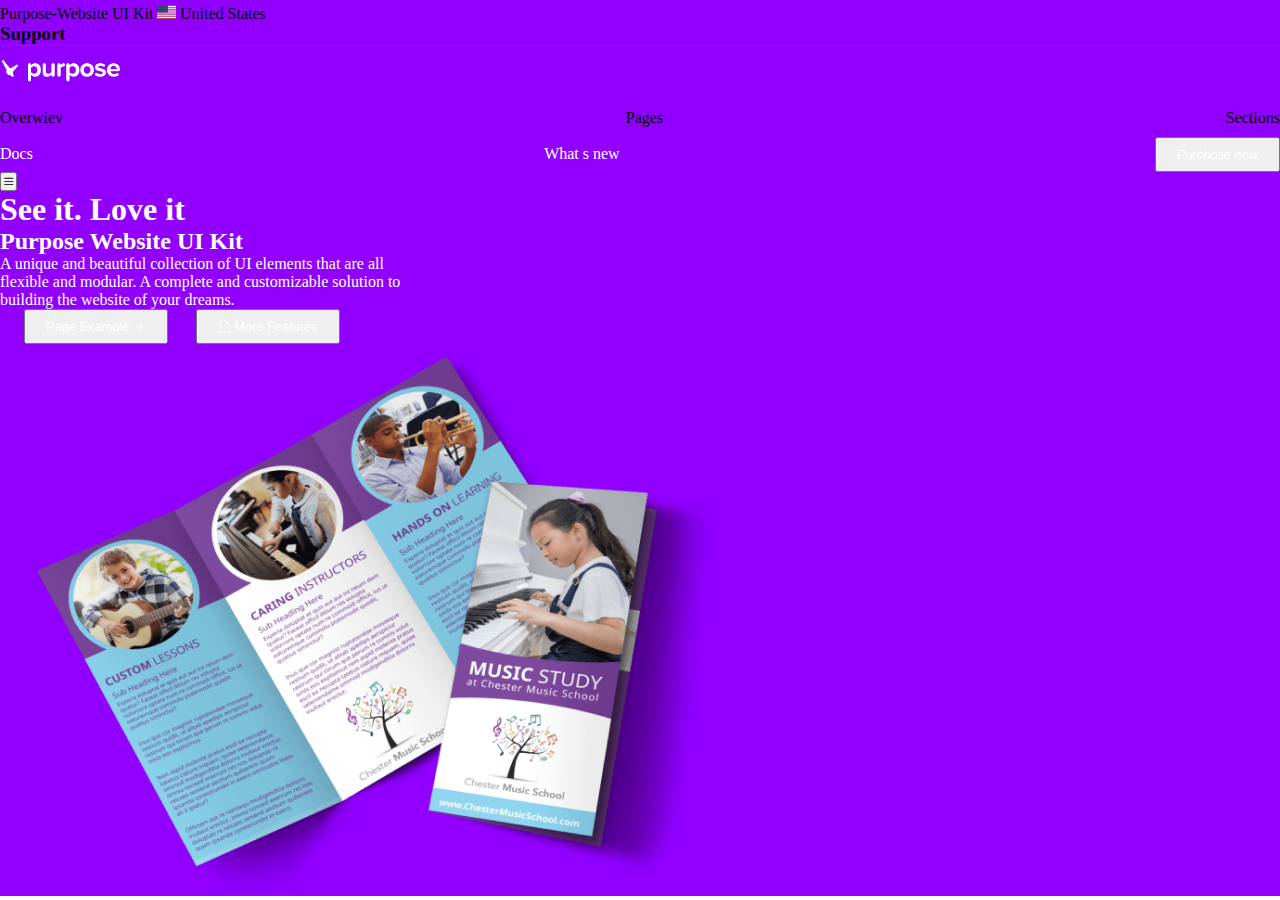
==== index.html @ 26f9c515 "edit: header-container." ====
<!DOCTYPE html>
<html lang="en">
<head>
    <meta charset="UTF-8">
    <meta name="viewport" content="width=device-width, initial-scale=1.0">
    <link rel="stylesheet" href="https://cdnjs.cloudflare.com/ajax/libs/font-awesome/6.5.1/css/all.min.css" integrity="sha512-DTOQO9RWCH3ppGqcWaEA1BIZOC6xxalwEsw9c2QQeAIftl+Vegovlnee1c9QX4TctnWMn13TZye+giMm8e2LwA==" crossorigin="anonymous" referrerpolicy="no-referrer" />
    <link href="https://cdn.jsdelivr.net/npm/bootstrap@5.0.2/dist/css/bootstrap.min.css" rel="stylesheet" integrity="sha384-EVSTQN3/azprG1Anm3QDgpJLIm9Nao0Yz1ztcQTwFspd3yD65VohhpuuCOmLASjC" crossorigin="anonymous">
    <link rel="stylesheet" href="https://cdn.jsdelivr.net/npm/bootstrap-icons@1.11.3/font/bootstrap-icons.min.css">
    <link rel="stylesheet" href="css/style.css">
    <title>Document</title>
</head>
<body>
    <div class="header-container container-fluid text-white">
        <div class="row row-header-container pt-4">
            <div class="col col-lg-1"></div>
            <div class="col col-lg-3 d-flex justify-content-evenly">
                <span class="fs-6 fs-6 text">Purpose-Website UI Kit</span>
                <img class="img-states ms-3" src="./us.svg" alt=""> <span>United States</span>
            </div>      
            <div class="col col-5"></div>
            <div class="col col-lg-2 d-flex justify-content-around mt-2">
                <h3 class="fs-6 fs-6 text">Support</h3>
                <i class="fa-solid fa-magnifying-glass"></i><i class="fa-solid fa-cart-shopping"></i><i class="fa-regular fa-circle-user"></i>
            </div>
            <div class="col col-lg-1"></div>
        </div>
    </div>
    <div class="header-container container-fluid text-white">
        <div class="row row-header">
            <div class="col col-lg-1"></div>
            <div class="col col-lg-4 d-flex justify-content-evenly g-5">
                <img class="img-purpose" src="./white.png" alt="">
                <ul class="list-header d-flex justify-content-start align-items-center mt-s d-none d-lg-flex">
                    <li><a class="ms-3" href=""></a>Overwiev</li>
                    <li><a class="ms-3" href=""></a>Pages <i class="fa-solid fa-angle-down"></i></li>
                    <li><a class="ms-3" href=""></a>Sections <i class="fa-solid fa-angle-down"></i></li>
                </ul>
            </div>
            <div class="col col-lg-2"></div>
            <div class="col col-lg-4 d-flex justify-content-evenly g-5 d-none d-lg-flex">
                <ul class="list-header d-none d-lg-flex">
                    <li><a class="ms-5" href="">Docs</a> <i class="fa-solid fa-angle-down ms-2"></i></li></li>
                    <li><a class="ms-4" href="">What s new</a></li>
                    <li><button class=" btn btn-lg btn-light text-secondary rounded fs-6"><i class="fa-solid fa-cart-shopping"> <span>Purchose now</span></i></button></li>
                </ul>
                <button class="btn d-inline-block d-lg-none"><i class="bi bi-list"></i></button>
            </div>
        </div>
        <div class="row row-jumbo row-header">
            <div class="col-1"></div>
            <div class="col-lg-5 mt-5 ms-5">
                <h1>See it. Love it</h1>
                <h2>Purpose Website UI Kit</h2>
                <p>A unique and beautiful collection of UI elements that are all <br>flexible and modular. A complete and customizable solution to <br>building the website of your dreams.</p>
                <button class="btn btn-lg btn-light text-secondary rounded fs-6 ms-1 mt-4">Page Example <i class="bi bi-arrow-right-short"></i></button>  <button class="btn btn-lg btn-outline-light text-light rounded fs-6 mt-4"><i class="bi bi-filetype-css"></i> More Features</button>
            </div>
            <div class="col-lg-4">
                <img src="./rev_home4_1.png" alt="">
            </div>
            <div class="col-2"></div>
        </div>
    </div>
</body>
</html>
---- css/style.css ----
* {
    margin: 0;
    padding: 0;
    box-sizing: border-box;
}

.color {
    color: white;
}

.ms-4 {
    color: white;
    text-decoration: none;
}

.ms-5 {
    color: white;
    text-decoration: none;
}


.img-states {
    width: auto;
    height: 14px;
    margin-top: 0.3rem;
}

.row-header-container {
    border-bottom: 1px solid #9B0DFF;
    background-color: #9100FF;
}

.row-header {
    background-color: #9100FF;
}

.img-purpose {
    width: 120px;
    height: 50px;
}

.list-header {
    display: flex;
    justify-content: space-between;
    align-items: center;
    margin-top: 0.6rem;
    list-style-type: none;
}

.btn-lg {
    padding: 0.50rem 1.25rem;
    margin-left: 1.5rem;
    color: white;
    font-size: 0.8rem;
}
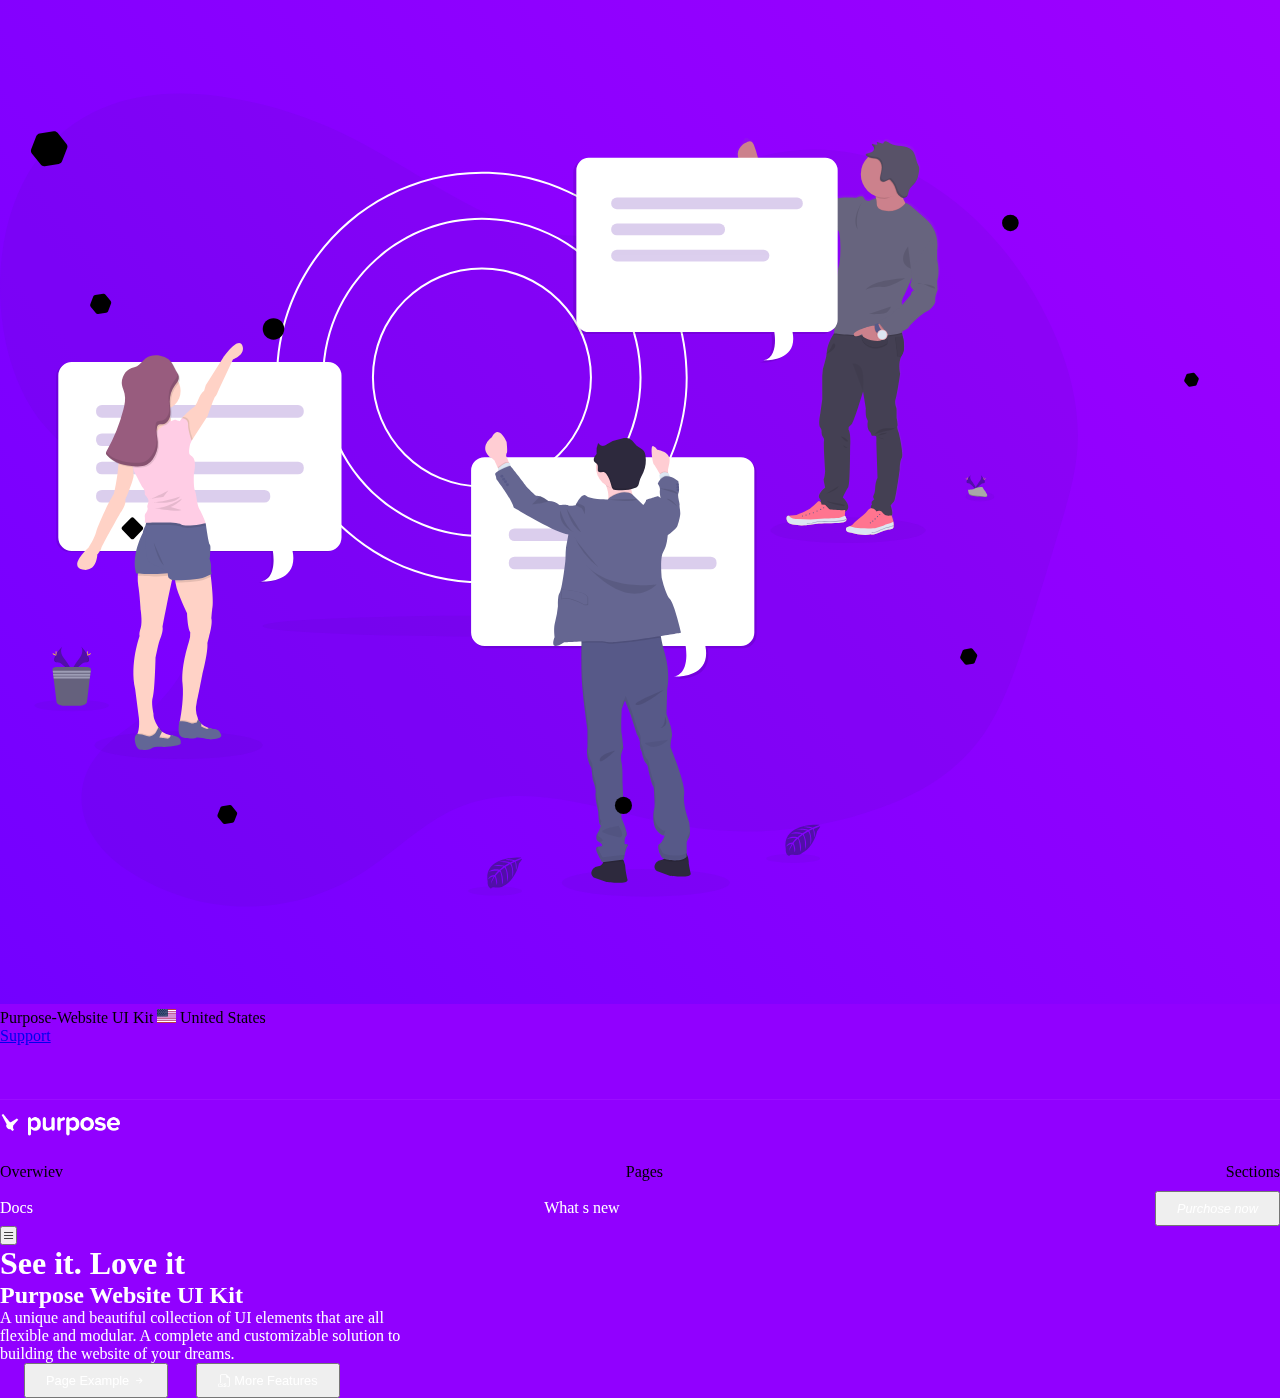
==== commit 354cc513: "feat added: header and cotainer-fluid" ====
--- a/index.html
+++ b/index.html
@@ -10,26 +10,55 @@
     <title>Document</title>
 </head>
 <body>
-    <div class="header-container container-fluid text-white">
-        <div class="row row-header-container pt-4">
-            <div class="col col-lg-1"></div>
-            <div class="col col-lg-3 d-flex justify-content-evenly">
-                <span class="fs-6 fs-6 text">Purpose-Website UI Kit</span>
-                <img class="img-states ms-3" src="./us.svg" alt=""> <span>United States</span>
+    <header class="header">
+        <div class="container-fluid position-absolute">
+            <div class="row">
+                <div class="offset-6 col-6">
+        <!--header-image-->
+        <div class="header-image text-end">
+        <svg xmlns="http://www.w3.org/2000/svg" xmlns:xlink="http://www.w3.org/1999/xlink" id="b163acb8-d7e3-44ae-95e8-546cddd31e63" data-name="Layer 1" width="1077.87" height="813.02" viewBox="0 0 1077.87 813.02" class="injected-svg svg-inject img-fluid" style="height: 1000px;"><defs><linearGradient id="198f78e2-ec49-403a-9acf-506373c5226e-16" x1="975.77" y1="484.92" x2="975.77" y2="87.89" gradientTransform="translate(-77.03)" gradientUnits="userSpaceOnUse"><stop offset="0" stop-color="gray" stop-opacity="0.25"></stop><stop offset="0.54" stop-color="gray" stop-opacity="0.12"></stop><stop offset="1" stop-color="gray" stop-opacity="0.1"></stop></linearGradient><linearGradient id="6e777f18-a157-4954-9b1f-a7cbf36b1989-16" x1="649.11" y1="832.85" x2="649.11" y2="382.11" gradientTransform="matrix(1, 0, 0, 1, 0, 0)" xlink:href="#198f78e2-ec49-403a-9acf-506373c5226e"></linearGradient></defs><title>work chat</title><path d="M724.89,154.84c-46.25,39.26-106.24,36.72-158.81,16.29S465.22,114.34,414,88.49c-42.94-21.67-88-35.9-133.61-42.23-65.28-9.06-138.18,2-183.66,65.44-50.65,70.68-46.76,198.16,8,263,27.87,33,64.36,49.2,96.18,75S262.2,518.26,259.49,568c-2.51,46-31.68,81.37-61.87,103.54-23.33,17.13-52.06,35.84-54.87,71.33-2.72,34.33,21.44,61.24,44.51,76.54,75.26,49.91,168,49.43,243-1.26C457,800.06,481.56,776,509.61,761.92c73.65-37,154.81.24,232.8,13.87,66,11.53,133.69,5.55,198-17.48,38.62-13.83,77.39-35,104.52-74.36,19.57-28.4,31.76-64.35,43.2-99.85q18.3-56.77,35.19-114.36c6.75-23.05,13.4-46.54,15.15-71.19,3.16-44.68-10.16-88.85-28.3-126.55C1067.1,182.47,994.56,119.52,916,103.53S754.33,118.77,693.4,187.11" transform="translate(-61.06 -43.49)" fill="#510fa8" opacity="0.1"></path><ellipse cx="489.56" cy="532.53" rx="226.98" ry="10.36" fill="#510fa8" opacity="0.1"></ellipse><path d="M543,533.24c-113.47,0-205.78-92.31-205.78-205.78S429.5,121.68,543,121.68,748.75,214,748.75,327.46,656.43,533.24,543,533.24Zm0-409.56c-112.37,0-203.78,91.42-203.78,203.78S430.6,531.24,543,531.24s203.78-91.42,203.78-203.78S655.33,123.68,543,123.68Z" transform="translate(-61.06 -43.49)" fill="#fff"></path><path d="M543,487.06c-88,0-159.61-71.6-159.61-159.6S455,167.86,543,167.86s159.6,71.6,159.6,159.6S631,487.06,543,487.06Zm0-317.2c-86.91,0-157.61,70.7-157.61,157.6s70.7,157.6,157.61,157.6,157.6-70.7,157.6-157.6S629.87,169.86,543,169.86Z" transform="translate(-61.06 -43.49)" fill="#fff"></path><path d="M543,437.46a110,110,0,1,1,110-110A110.13,110.13,0,0,1,543,437.46Zm0-218a108,108,0,1,0,108,108A108.13,108.13,0,0,0,543,219.46Z" transform="translate(-61.06 -43.49)" fill="#fff"></path><ellipse cx="979.99" cy="403.16" rx="14.27" ry="4.72" fill="#510fa8" opacity="0.1"></ellipse><ellipse cx="178.55" cy="651.82" rx="84.04" ry="13.79" fill="#510fa8" opacity="0.1"></ellipse><g opacity="0.1"><path d="M386.93,313.21H130.54a13.44,13.44,0,0,0-13.4,13.4v162a13.44,13.44,0,0,0,13.4,13.4H331.67s5.21,27.66-11.91,30.64c0,0,38.34,2.75,31.64-30.64h35.53a13.44,13.44,0,0,0,13.4-13.4v-162A13.44,13.44,0,0,0,386.93,313.21Z" transform="translate(-61.06 -43.49)"></path><g opacity="0.2"><rect x="93.82" y="312.72" width="207.7" height="12.66" rx="5.67" ry="5.67"></rect><rect x="93.82" y="369.3" width="207.7" height="12.66" rx="5.67" ry="5.67"></rect><rect x="93.82" y="397.58" width="174.18" height="12.66" rx="5.67" ry="5.67"></rect><rect x="93.82" y="341.01" width="90.06" height="12.66" rx="5.67" ry="5.67"></rect></g></g><path d="M389.17,312.09H132.77a13.44,13.44,0,0,0-13.4,13.4v162a13.44,13.44,0,0,0,13.4,13.4H333.9s5.22,27.66-11.91,30.63c0,0,38.34,2.75,31.64-30.63h35.54a13.43,13.43,0,0,0,13.39-13.4v-162A13.43,13.43,0,0,0,389.17,312.09Z" transform="translate(-61.06 -43.49)" fill="#fff"></path><g opacity="0.2"><rect x="96.06" y="311.6" width="207.7" height="12.66" rx="5.67" ry="5.67" fill="#510fa8"></rect><rect x="96.06" y="368.18" width="207.7" height="12.66" rx="5.67" ry="5.67" fill="#510fa8"></rect><rect x="96.06" y="396.47" width="174.18" height="12.66" rx="5.67" ry="5.67" fill="#510fa8"></rect><rect x="96.06" y="339.89" width="90.06" height="12.66" rx="5.67" ry="5.67" fill="#510fa8"></rect></g><path d="M294,309.52l-14.21,30.22s-2.1,5.67-3.45,6.72-7.32,19-7.32,19L253.79,389h0l-1,1.6-6-1.65-4.19-15.67.26-4.55,0-.57s9.43-9.86,11.52-10.61c0,0,1.64.19,4.79-7.45s6-9.3,6-9.3l1.64-5.54,17.66-28.11s14.8-21.23,18.83-11.81S294,309.52,294,309.52Z" transform="translate(-61.06 -43.49)" fill="#ffd2c6"></path><path d="M235,524.17a3.4,3.4,0,0,1-.48,1.45c-1.64,2.39-10.91,51.29-10.91,51.29.74,3.3-1.34,9.88-2.7,12.87s-4.34,18.54-4.34,18.54-.74,33.5-2.68,38.73.62,16.45.62,16.45c-.19,5.16,2.91,10.61,4.75,13.39.14.18.25.36.36.51.6.86,1,1.35,1,1.35a7.79,7.79,0,0,0,2.09,2.59c.13.11.27.21.42.32a23.81,23.81,0,0,0,8.38,3.54l.29.06c1.2.27,2,.37,2,.37l.74,4-7.92,1.64-15.1,1s-17.8,1.35-13.76-6.58a12.54,12.54,0,0,0,.73-1.68h0c.15-.38.29-.78.41-1.18,2.43-7.62.79-16.88.79-16.88L196.21,639c-5.67-25.12,4.48-53.09,4.48-53.09s-.89-2.24,1.06-7.92,0-18.09,0-18.09-1-16-2.39-23.93a48.35,48.35,0,0,1-.54-10.07,50.3,50.3,0,0,1,.54-5.9l34.1-4.52S235.38,521,235,524.17Z" transform="translate(-61.06 -43.49)" fill="#ffd2c6"></path><path d="M234.5,689.68l-7.92,1.64-15.1,1s-17.8,1.35-13.76-6.58a12.54,12.54,0,0,0,.73-1.68h0c.15-.38.29-.78.41-1.18a27.39,27.39,0,0,1,9,1.82c5.07,2,8.89-3.15,8.89-3.15l2.46-4.7.36-.68c.6.86,1,1.35,1,1.35a8,8,0,0,0,2.51,2.9l-.42.88-2.39,5s3.06.31,7.25,1a3.24,3.24,0,0,0,3.94-2.16l.29.06c1.2.27,2,.37,2,.37Z" transform="translate(-61.06 -43.49)" opacity="0.1"></path><path d="M241.83,693.41c-.6,2.69-17.27,3.52-17.27,3.52s-9.28-.9-11.88,1.27-10.26,1.65-10.56,1.65-4.33-.16-5.91-7.4c-1.53-7.06,2.06-8.29,2.24-8.35h0a27.13,27.13,0,0,1,9.43,1.83c5.07,2,8.89-3.14,8.89-3.14l2.82-5.39c.6.86,1,1.35,1,1.35a7.9,7.9,0,0,0,2.51,2.91l-2.81,5.91s3.06.31,7.25,1c3.35.54,4.08-2.19,4.23-3.29a3.4,3.4,0,0,0,0-.45s2.61.75,5.82,1.65A6,6,0,0,1,241.83,693.41Z" transform="translate(-61.06 -43.49)" fill="#626696"></path><path d="M273.24,559.81c-.4,2.39-.81,8.58-.81,8.58,1.4,5.18-2.19,17.49-2.19,17.49l-1.79,7c.8,9-4.93,30.91-4.93,30.91s-3.84,20.34-5.84,29.12a24.21,24.21,0,0,0,1,14.66c.1.24.16.36.16.36,0,.17.07.33.12.49s.13.48.21.71a10.8,10.8,0,0,0,2,3.34,10.12,10.12,0,0,0,1.07,1.1l.06.06a21.64,21.64,0,0,0,6.36,3.91h0l1,.4a30.07,30.07,0,0,0,3.17,1h0a3.29,3.29,0,0,0,.36.08l-.81,4.7-10.56-2.7-14.15-4.59-7-4s.08-.38.22-1.11c0,0,0-.08,0-.12.06-.31.12-.68.21-1.1C242.29,664,245,646.7,243.64,634c-1.69-15.75,4.87-37.49,6.47-42.67a25.87,25.87,0,0,0,1.2-9.17c-2.6-3.8-3.2-18.94-3.2-18.94s-4.78-9.78-8.74-20.15a53,53,0,0,1-2.85-10.48,36.65,36.65,0,0,1-.58-7.66s32.12-29.31,35.64-.93c.12,1,.23,1.88.34,2.78C275,552.72,273.62,557.5,273.24,559.81Z" transform="translate(-61.06 -43.49)" fill="#ffd2c6"></path><path d="M273.24,679.05l-.81,4.7-10.56-2.7-14.15-4.59-7-4s.08-.38.22-1.11c0,0,0-.08,0-.12.06-.31.12-.68.21-1.1l1-.1h.08a13.32,13.32,0,0,1,5.93.8c2.3.87,5.32,1.86,5.94,1.44a7.56,7.56,0,0,1,3.39-.6l1.47-3.22.21-.49a10.68,10.68,0,0,0,2,3.34,11.29,11.29,0,0,0,1.13,1.16l-.06,1.14-.08,1.61a20.58,20.58,0,0,0,5.08,2.35,2.94,2.94,0,0,0,1.42,0h0l1,.4a30.07,30.07,0,0,0,3.17,1h0A3.29,3.29,0,0,0,273.24,679.05Z" transform="translate(-61.06 -43.49)" opacity="0.1"></path><path d="M268,689.08c-2.95-.85-10.06-2.2-11.21-1.15s-11,0-11,0a6,6,0,0,1-5.09-3c-2-3.19-.39-13.51-.39-13.51l.73-.07,1.22-.12h.08a13.17,13.17,0,0,1,5.93.8c2.3.86,5.32,1.85,5.94,1.44a7.42,7.42,0,0,1,3.39-.6l1.68-3.71a10.8,10.8,0,0,0,2,3.34,11.29,11.29,0,0,0,1.13,1.16l-.14,2.75a20.71,20.71,0,0,0,5.08,2.34,2,2,0,0,0,2.44-.77,1.51,1.51,0,0,0,.18-.41h0c.09.17,1.06.5,4.17,1.39h0c3.38-.19,6.64,1.28,8.14,5.86S270.89,689.92,268,689.08Z" transform="translate(-61.06 -43.49)" fill="#626696"></path><path d="M235,524.17c-.66.19-1.26.37-1.82.55a25.23,25.23,0,0,1-4.41.93c-9.43,1.33-25,.53-29.93.22a50.3,50.3,0,0,1,.54-5.9l34.1-4.52S235.38,521,235,524.17Z" transform="translate(-61.06 -43.49)" opacity="0.1"></path><path d="M264.72,515.89s-12.52,1.94-22.7,4.17c-3.4.74-6.54,1.51-8.86,2.27a27.21,27.21,0,0,1-4.41.93c-11.34,1.59-31.48.12-31.48.12-5.53-17.94,6.72-40.53,6.72-40.53-.29-1.8,2.55-7.32,2.55-7.32l.05-.18,1.74-6.4h46.51l.57,2.75,1.18,5.6,7.3,34.67Z" transform="translate(-61.06 -43.49)" fill="#626696"></path><path d="M271.92,526.77l-.28.12-5.44,2.41c-5.89,2.72-23.52,3.23-29.68,3.28a36.65,36.65,0,0,1-.58-7.66s32.12-29.31,35.64-.93C271.7,525,271.81,525.87,271.92,526.77Z" transform="translate(-61.06 -43.49)" opacity="0.1"></path><path d="M272.78,524l-1.14.5-5.44,2.42c-6,2.76-24.19,3.25-30,3.28h-1.53c-2.69-.09-5.38-2.61-5.38-3.27,0-.36-.28-2.13-.52-3.65-.2-1.22-.38-2.27-.38-2.27s-12-5.18-18.09-9.37c-4.57-3.11-3.42-25.21-2.53-36.32.31-3.83.58-6.35.58-6.35l47.08,2.75,6.6.38,3.78.84,1,.21s2.7,19.74,4,21.38.46,7.18.3,10.33a19.19,19.19,0,0,1-.44,4s1.94,5.54,1.48,8.64A17.23,17.23,0,0,0,272.78,524Z" transform="translate(-61.06 -43.49)" fill="#626696"></path><circle cx="161.33" cy="297.29" r="19.29" fill="#ffd2c6"></circle><path d="M213,348.83s1.34,18.27-2.39,22.46-13.46,12.11-13.46,12.11l3,12.41,16.9,1.95,19.74-21.09-4.49-5.53s-3.44-11.67-.6-17.5S213,348.83,213,348.83Z" transform="translate(-61.06 -43.49)" fill="#ffd2c6"></path><path d="M253.79,389h0l-1,1.6-6-1.65-4.19-15.67.26-4.55,1.23-1.77s6.58.16,6.29,6.14C250.09,378.35,253.08,387,253.79,389Z" transform="translate(-61.06 -43.49)" opacity="0.1"></path><path d="M266.8,475.53s-4.76,1.06-10.21,1.77-11.74,1.07-14.32-.43c-4.33-2.56-27.79-1.83-34.52-1.57-.48,0-.86,0-1.16.05l1.74-6.4h46.51l.57,2.75,6.6.38,3.78.84C266.42,474.47,266.8,475.53,266.8,475.53Z" transform="translate(-61.06 -43.49)" opacity="0.1"></path><path d="M242.88,368.15s6.58.15,6.28,6.13,3.59,16.3,3.59,16.3l-1.5,3.44s-2.09,8.37-.45,10.47,7.63,2.09,4.19,19.29c0,0-.74,12.86,1.05,17.05s1.79,14.2,4.48,18.39,6.29,13.91,6.29,13.91-19.45,4.33-24.53,1.34S205.94,473,205.94,473s.15-5.24,0-5.83a5,5,0,0,1,.75-3.82c1-1.42,2.69-3.81,1.79-5.9s2.25-5.18.6-8.42-3.65-3.89-3.25-5.66-.64-4.17-1.83-5.66-9.28-17.3-9.28-17.3L193.38,413s-10.41-7.63-10.22-11.22,3.94-8.56,3.94-8.56l10-9.83s5.53,6,10.91,3.89S225,375.17,225,375.17s4.14-2.24,4.44-3.88,2.84-.15,2.84-.15,3.74-2.05,4.49-1.33,4,1.33,4,1.33Z" transform="translate(-61.06 -43.49)" fill="#ffcde5"></path><path d="M186.35,399.3l-3.19,2.49s-3.24,5.84-4,16.3-4,25.26-4,25.26l-6.28,11.23S158.53,476.25,157.19,482s-7.48,15.48-7.48,15.48-20.79,18.68-6.28,22,14.95-14.87,14.95-14.87,3.39-3.74,3.94-6.28,18.94-35.07,18.94-35.07,6.44-8.75,5.09-13.38c0,0,8.37-19.69,8.37-24.63A87.48,87.48,0,0,0,193.38,413l1.34-10.32Z" transform="translate(-61.06 -43.49)" fill="#ffd2c6"></path><path d="M229.42,440.53s-14.66,7.67-17.5,8.07S224.33,447,224.33,447Z" transform="translate(-61.06 -43.49)" opacity="0.1"></path><path d="M241.38,446.51s-19.44,6.58-28,5.38C213.42,451.89,234.65,455.93,241.38,446.51Z" transform="translate(-61.06 -43.49)" opacity="0.1"></path><path d="M242.58,448.66s-17.5,11-27.82,9.21c0,0,24.08,4.79,27.82,2.25l-10.77-3S243.78,450.8,242.58,448.66Z" transform="translate(-61.06 -43.49)" opacity="0.1"></path><path d="M222.42,306.84c-5.06-1-10.67-.4-14.72,2.78-3,2.36-5,6-8.37,7.72a49.24,49.24,0,0,1-5.47,1.93,15.78,15.78,0,0,0-9.63,17c.53,3,1.92,5.7,2.6,8.62,1.22,5.22.15,10.69-1.18,15.88A167.1,167.1,0,0,1,169,402a4.32,4.32,0,0,0-.83,2.77,4,4,0,0,0,1,1.77c6.91,8,18.16,10.73,28.72,11.09,3.89.13,8,0,11.38-1.89a17.2,17.2,0,0,0,5.55-5.09A27,27,0,0,0,220,393.24c-.29-5-2-10.09-.71-14.94a4,4,0,0,1,.9-1.83c1.14-1.16,3-.86,4.64-1.05,4.39-.51,7.23-5.14,7.75-9.52s-.58-8.81-.6-13.22a27.69,27.69,0,0,1,5.21-16.28c1.46-2,3.33-4,3.82-6.51.62-3.15-1.21-5.47-2.79-8-2.45-3.88-3.65-8.41-7.38-11.37A19.92,19.92,0,0,0,222.42,306.84Z" transform="translate(-61.06 -43.49)" opacity="0.1"></path><path d="M221.22,305.64c-5.05-1-10.67-.4-14.72,2.79-3,2.35-5,6-8.37,7.72a48.32,48.32,0,0,1-5.46,1.92,15.79,15.79,0,0,0-9.64,17c.53,3,1.92,5.7,2.61,8.63,1.22,5.22.14,10.68-1.18,15.87a167.2,167.2,0,0,1-16.62,41.23,4.23,4.23,0,0,0-.82,2.76,3.85,3.85,0,0,0,1,1.77c6.92,8,18.16,10.73,28.72,11.09,3.89.14,8,0,11.38-1.88a17.24,17.24,0,0,0,5.55-5.1,27,27,0,0,0,5.15-17.37c-.29-5-2-10.09-.7-14.95a4,4,0,0,1,.89-1.83c1.14-1.16,3-.86,4.65-1,4.39-.51,7.22-5.14,7.74-9.53s-.57-8.8-.6-13.22A27.69,27.69,0,0,1,236,335.21c1.46-2,3.32-4,3.81-6.52.62-3.15-1.2-5.46-2.78-8-2.45-3.88-3.65-8.41-7.39-11.36A19.82,19.82,0,0,0,221.22,305.64Z" transform="translate(-61.06 -43.49)" fill="#985c7e"></path><path d="M214.76,492.62s3.84,17.94,10.22,22.83Z" transform="translate(-61.06 -43.49)" opacity="0.1"></path><g opacity="0.1"><path d="M184.17,339.07c-.2-.7-.43-1.4-.67-2.09C183.7,337.68,183.93,338.38,184.17,339.07Z" transform="translate(-61.06 -43.49)"></path><path d="M238.73,323.41a6.49,6.49,0,0,1-.08,1.69c-.5,2.53-2.36,4.5-3.82,6.52a27.61,27.61,0,0,0-5.21,16.27c0,4.42,1.11,8.83.59,13.22s-3.35,9-7.74,9.53c-1.62.19-3.51-.12-4.64,1a4,4,0,0,0-.9,1.83c-1.27,4.86.42,9.94.7,14.95a27,27,0,0,1-5.14,17.37,17.34,17.34,0,0,1-5.55,5.1c-3.43,1.85-7.49,2-11.39,1.88-10.38-.35-21.42-3-28.36-10.71a2.74,2.74,0,0,0-.17,1.44,3.85,3.85,0,0,0,1,1.77c6.92,8,18.16,10.73,28.72,11.09,3.89.14,8,0,11.38-1.88a17.34,17.34,0,0,0,5.55-5.1,27,27,0,0,0,5.15-17.37c-.29-5-2-10.09-.7-14.95a4,4,0,0,1,.89-1.83c1.14-1.16,3-.86,4.65-1,4.39-.51,7.22-5.14,7.74-9.53s-.57-8.8-.6-13.22A27.69,27.69,0,0,1,236,335.21c1.46-2,3.32-4,3.81-6.52A7.41,7.41,0,0,0,238.73,323.41Z" transform="translate(-61.06 -43.49)"></path></g><path d="M582.33,807.47s-38.05-2.3-33.56,24.36c0,0-.89,4.71,3.38,6.85,0,0,.07-2,3.9-1.3a17.51,17.51,0,0,0,4.13.2,8.63,8.63,0,0,0,5.06-2.09h0s10.69-4.42,14.85-21.9c0,0,3.08-3.81,3-4.79l-6.42,2.74s2.19,4.63.46,8.48c0,0-.2-8.31-1.44-8.11-.25,0-3.33,1.6-3.33,1.6s3.77,8.07.92,13.93c0,0,1.08-9.94-2.1-13.34l-4.52,2.63s4.41,8.34,1.42,15.14c0,0,.77-10.43-2.37-14.49l-4.1,3.19s4.15,8.21,1.62,13.85c0,0-.33-12.14-2.51-13,0,0-3.58,3.15-4.12,4.45,0,0,2.83,6,1.07,9.11,0,0-1.08-8.09-2-8.12,0,0-3.57,5.36-3.94,9a19.48,19.48,0,0,1,3.07-9.55,10.71,10.71,0,0,0-5.46,2.83s.55-3.79,6.34-4.12c0,0,3-4.06,3.74-4.31,0,0-5.76-.48-9.25,1.07,0,0,3.07-3.58,10.31-2l4-3.3s-7.58-1-10.8.11c0,0,3.7-3.17,11.89-.86l4.4-2.64s-6.46-1.39-10.31-.89c0,0,4.06-2.19,11.6.19l3.15-1.42s-4.74-.93-6.12-1.07-1.46-.53-1.46-.53a16.36,16.36,0,0,1,8.89,1S582.44,807.89,582.33,807.47Z" transform="translate(-61.06 -43.49)" fill="#510fa8"></path><ellipse cx="495.06" cy="797.52" rx="26.93" ry="4.55" fill="#510fa8" opacity="0.1"></ellipse><path d="M880.44,774.87s-38-2.29-33.56,24.37c0,0-.89,4.71,3.38,6.85,0,0,.07-2,3.9-1.31a17.62,17.62,0,0,0,4.14.2,8.54,8.54,0,0,0,5.05-2.09h0s10.7-4.41,14.85-21.89c0,0,3.08-3.82,3-4.8L874.74,779s2.19,4.63.47,8.48c0,0-.21-8.32-1.44-8.12-.25,0-3.34,1.6-3.34,1.6s3.77,8.07.93,13.94c0,0,1.08-9.94-2.11-13.35l-4.52,2.64s4.41,8.33,1.42,15.13c0,0,.77-10.43-2.37-14.49L859.69,788s4.14,8.22,1.61,13.86c0,0-.33-12.15-2.5-13.06,0,0-3.58,3.16-4.13,4.46,0,0,2.84,6,1.08,9.1,0,0-1.08-8.08-2-8.12,0,0-3.57,5.36-3.94,9a19.45,19.45,0,0,1,3.08-9.55,10.76,10.76,0,0,0-5.47,2.83s.56-3.78,6.35-4.12c0,0,3-4.06,3.74-4.31,0,0-5.76-.48-9.26,1.07,0,0,3.08-3.58,10.31-1.95l4-3.3s-7.59-1-10.8.11c0,0,3.7-3.16,11.89-.86l4.4-2.63s-6.47-1.4-10.32-.89c0,0,4.06-2.19,11.61.18l3.15-1.41s-4.74-.93-6.13-1.08-1.46-.53-1.46-.53a16.39,16.39,0,0,1,8.9,1S880.56,775.29,880.44,774.87Z" transform="translate(-61.06 -43.49)" fill="#510fa8"></path><ellipse cx="793.17" cy="764.92" rx="26.93" ry="4.55" fill="#510fa8" opacity="0.1"></ellipse><ellipse cx="848.09" cy="436.83" rx="77.55" ry="12.72" fill="#510fa8" opacity="0.1"></ellipse><path d="M999.44,229.49c3.17-10.63,0-21.26,0-21.26v-10s3.62-19.61-12.5-32.19l-10.7-9.43s-6-5.14-7.73-5.47a7.85,7.85,0,0,0-1-.15l-.32-.18a32.21,32.21,0,0,1-2.34-4.93,4.57,4.57,0,0,0,3.81-1.3,5,5,0,0,0,.9-1.5h0c.62-1.39.72-3.07,1.25-4.55a10.62,10.62,0,0,1,2-3.27c-.11.18-.22.35-.32.53,1.51-1.88,3.49-3.5,4.9-5.49a12,12,0,0,0,.78-1.22l-.21.25c2-3.16,2.57-7,3.14-10.68a9.64,9.64,0,0,0,.06-3.82,12.73,12.73,0,0,0-1.07-2.42c-2.32-4.8-2.27-10.82-6-14.65-2.79-2.87-7-3.75-11-4.24s-8.17-.77-11.59-2.86a12.55,12.55,0,0,0-3.14-1.73,2.59,2.59,0,0,0-3.09,1.15,2,2,0,0,1-.41.83,1.33,1.33,0,0,1-1.19.07l-5.3-1.42.06.27-.13,0,.19.84c.17,0,.35,0,.5.29l-.85,1.31a13.13,13.13,0,0,1-4.79-1,2.26,2.26,0,0,0,0,.26l-.07,0c-.1,1.5,1.6,2.47,2.12,3.88a2.94,2.94,0,0,1,0,1.9,4.32,4.32,0,0,1-1,1.52c-1.89,1.86-4.29,1.49-6.46,2.67a1.38,1.38,0,0,0-.79.87.67.67,0,0,0-.07.48,1.12,1.12,0,0,0,.44.55,10,10,0,0,0,2.06,1.28l-.62.6a23.74,23.74,0,0,0,8.2,38.71c.08.41.14.83.2,1.28,0,0,0,.08,0,.12l.06.57-7.15,3a5.69,5.69,0,0,1-5.12-3.29c-1.66-3.44-7.53,0-7.53,0s-17.93-1.35-24.56,1.95c0,0-10.7-4.49-12.2-4.79s-3.77-1.5-4.83-1.2-2.41-2-3.16-1.8-1-1.49-3.46-2.09-3.32.15-6-2.55-24.71-13.32-24.71-13.32l-9.94-8.09-10.55-8.38-.19.35c-.06-.25-.13-.51-.2-.78a100,100,0,0,0-3.91-12.3c-.68-1.62-1-3.67-1.89-2.59-.56.65-1.52-.77-3-1.73a2.49,2.49,0,0,0-3.72,1.08h0c-8.21,12.87-11.15,13.8-6.39,18.51,4.23,4.2,7.05,7.91,10.51,9l.41.13a.58.58,0,0,1-.23,0l20,23.95s14.46,12.58,24.41,16.62,9.19,5.24,9.19,5.24,30.13,15.27,34.8,15,3.77,31.29,1.81,36.38-5.12,41.92-5.12,41.92-3,7.78.15,13.17c0,0,.7,10.32.07,12.79-2.75,4.23-6.66,11.41-7.3,18.8,0,.39-.08.76-.12,1.14a2.59,2.59,0,0,1-.71.58s.26-.06.67-.2a38,38,0,0,1-2,9,36.67,36.67,0,0,0-2.46,13v23.79L881,363s-2.41,11.17,0,13.77a6.33,6.33,0,0,1,1.32,4.59,8.5,8.5,0,0,0,1.54,5.35,4.06,4.06,0,0,1,1,3.44c-.8,2.59,1.18,30.13,1.18,30.13s-.58,7.59-1.38,8S886,437,886,437s-8.14,6.79-6.07,10.39l2.08,3.19-.55.54-.34.34a3.17,3.17,0,0,0-2.07-.39,77.61,77.61,0,0,1-8.19,7.29c-3.67,2.65-13.66,6.49-13.66,6.49l-7.88.64h-.15s-3.77-.35-1.66,5.49,21,4,21,4l11-1.74s19.68.09,25.31-1.15c2.36-.53,2.92-1.78,2.77-3.06,0,0,0,0,0,0l-.06-.06a7.86,7.86,0,0,0-1.61-3.31,1.56,1.56,0,0,0-.14-.17l.36-4c8.35-4.81-2.36-14.28-2.36-14.28s3.66-8,5.55-10.57,1.88-40.72,1.88-40.72,1-13.78-1.61-17a5.75,5.75,0,0,1,2.81-5.19c1.86-1.27,7.48-18.76,11.89-33.28l2.78,17.11s-.6,8.18,1.21,10.58a4.07,4.07,0,0,1,.74,3.18,14.15,14.15,0,0,0,.41,6.93,4.48,4.48,0,0,0,1.45,2.46c1.61.8,1.71,3.65,2.31,4.25s4.32-.85,4.52,1.34a48.94,48.94,0,0,1,0,5.79l1.21,35.53s-2,3-2.41,10.78c-.17,3.36-.8,5.27-1.45,6.36a3.25,3.25,0,0,0,.3,3.82l.35.4-1.49,1.15a3.25,3.25,0,0,0-.92,4,3.21,3.21,0,0,0-.93,3.45,4,4,0,0,0,.26.56,5.63,5.63,0,0,0-3,1.48,24.6,24.6,0,0,1-5.3,5.34,99.92,99.92,0,0,0-8.46,7.24,12.14,12.14,0,0,1-4.94,4,8,8,0,0,1-1.49.44c-4,.81-2.71,4.95.5,5.6s13.86,3.94,22.15,2c0,0,2.46,1,6.07-.84S950,479.4,950,479.4s4.52,0,5.12-1.8a6.89,6.89,0,0,0,.26-1.75l.13-.12-.12-.11a23.56,23.56,0,0,0-.31-4c-.11-.68-.24-1.3-.36-1.79-.39-1.5-1.1-3.43-1.41-4.25a1.53,1.53,0,0,0,.14-.21c1.72-2.91-1.14-10-1.14-10a19.11,19.11,0,0,1,3.41-4c1.61-1.19,5.83-32.33,5.83-32.33s-.2-8,2-11.58-3-25.35-3-25.35-2.21-5-1.4-6.79-.81-8.38-.81-8.38v-7.86a8.64,8.64,0,0,0-.46-2.76c-.62-1.85-1.54-5.4-.54-8,1.41-3.59,4.62-25.75,4.62-25.75s-2.51-9.77,1.16-17.55a16.79,16.79,0,0,1,1-1.81c2.72-4.28,1.91-11.88.57-18-.21-.95-.43-1.86-.65-2.73-.1-.37-.2-.72-.29-1.07l.43-.18s0-.59.13-1.58a11,11,0,0,0,7.25-5s9.19-10.33,17.33-14.67,8.74-10.63,8.74-10.63c-1.21-2.1,2.15-10.63,2.15-10.63Zm-32-78.38Zm5.53,92.15-8.7,10.09a.21.21,0,0,1,0-.06c-2.26-3.14,2.11-10.18,2.11-10.18L973.57,227c-.06,2.08-.31,3.9-.94,4.76-2,2.7,3.61,7.19,3.61,7.19C973.23,238.92,972.93,243.26,972.93,243.26Z" transform="translate(-61.06 -43.49)" fill="url(#198f78e2-ec49-403a-9acf-506373c5226e-16)"></path><path d="M819.74,111,815,120.21a18.35,18.35,0,0,1-4.42-.92,16.77,16.77,0,0,1-10.38-9c-4.24-9.38,2.78-15.44,6.05-17.22s6.3-3.83,8.75,2a101.43,101.43,0,0,1,3.86,12.22C819.4,109.51,819.74,111,819.74,111Z" transform="translate(-61.06 -43.49)" fill="#cc818c"></path><path d="M970.66,159l-7.58,11.31s-35.86,17.1-29-3c3-8.85,3.37-15.33,2.83-19.81,0,0,0-.08,0-.12-.7-5.6-2.81-8-2.81-8s34.95-17.88,29.75-5.65a17,17,0,0,0-1.24,8.05,27.42,27.42,0,0,0,3.77,11.17A37,37,0,0,0,970.66,159Z" transform="translate(-61.06 -43.49)" fill="#cc818c"></path><path d="M959.8,382.79s5.16,21.62,3,25.19-2,11.5-2,11.5-4.17,30.95-5.76,32.14a19,19,0,0,0-3.37,4s2.83,7,1.13,9.9a2.35,2.35,0,0,1-1.13,1c-2.66,1.12-12.48-3.85-18.07-6.9a3.08,3.08,0,0,1-1.48-1.77,3.15,3.15,0,0,1,.91-3.42,3.26,3.26,0,0,1,.91-4l1.47-1.14-.34-.4a3.25,3.25,0,0,1-.3-3.8c.64-1.08,1.26-3,1.43-6.31.4-7.74,2.38-10.71,2.38-10.71l-1.19-35.31a50.69,50.69,0,0,0,0-5.75c-.2-2.18-3.87-.74-4.46-1.34s-.7-3.42-2.28-4.22a4.44,4.44,0,0,1-1.44-2.44,14.22,14.22,0,0,1-.41-6.89,4.06,4.06,0,0,0-.73-3.16c-1.79-2.38-1.19-10.51-1.19-10.51l-2.74-17c-4.36,14.43-9.91,31.81-11.74,33.07a5.72,5.72,0,0,0-2.78,5.16c2.58,3.17,1.59,16.86,1.59,16.86s0,37.88-1.86,40.46-5.48,10.51-5.48,10.51,10.63,9.46,2.27,14.23l-.09.05c-8.53,4.76-26.18-8.52-26.18-8.52l1.84-1.84.54-.54-2-3.18c-2.05-3.57,6-10.31,6-10.31s-2.14-8.33-1.35-8.73,1.35-7.94,1.35-7.94-1.95-27.37-1.16-29.94a4,4,0,0,0-.94-3.42,8.54,8.54,0,0,1-1.52-5.31,6.32,6.32,0,0,0-1.3-4.56c-2.38-2.58,0-13.69,0-13.69l2-14.68V325.75a37,37,0,0,1,2.4-13.12,39.6,39.6,0,0,0,2.16-10.56c.65-7.52,4.69-14.83,7.41-19,1.44-2.2,2.51-3.52,2.51-3.52l63.47-2.49s1,2.83,2,6.76c.22.86.44,1.76.64,2.71,1.33,6.1,2.13,13.65-.56,17.91a14.09,14.09,0,0,0-1,1.79c-3.63,7.73-1.15,17.44-1.15,17.44s-3.17,22-4.56,25.59c-1,2.53-.08,6.06.54,7.9a8.79,8.79,0,0,1,.45,2.74v7.81s1.59,6.54.8,8.33S959.8,382.79,959.8,382.79Z" transform="translate(-61.06 -43.49)" fill="#444053"></path><path d="M962.72,305a16.43,16.43,0,0,0-1,1.79l-3.57-.2c.34-1.84-2.09-19.09-2.09-19.09l7.2-.41C964.6,293.23,965.41,300.79,962.72,305Z" transform="translate(-61.06 -43.49)" opacity="0.1"></path><path d="M963.31,304.45a14.09,14.09,0,0,0-1,1.79l-3.58-.2c.35-1.84-2.08-19.1-2.08-19.1l7.19-.4C965.2,292.64,966,300.19,963.31,304.45Z" transform="translate(-61.06 -43.49)" fill="#444053"></path><path d="M963.31,304.45a14.09,14.09,0,0,0-1,1.79l-3.58-.2c.35-1.84-2.08-19.1-2.08-19.1l7.19-.4C965.2,292.64,966,300.19,963.31,304.45Z" transform="translate(-61.06 -43.49)" opacity="0.05"></path><path d="M952.8,465.49a2.35,2.35,0,0,1-1.13,1c-2.66,1.12-12.48-3.85-18.07-6.9a3.08,3.08,0,0,1-1.48-1.77c3.18-.58,5.27,3,5.27,3a4.69,4.69,0,0,1,6.54,1.59c2.73,4,8.58,2.32,8.58,2.32S952.63,465,952.8,465.49Z" transform="translate(-61.06 -43.49)" opacity="0.1"></path><path d="M954.45,477.65c-.6,1.78-5.06,1.78-5.06,1.78s-8,2.29-11.56,4.07-6,.84-6,.84c-8.19,1.89-18.7-1.38-21.87-2s-4.42-4.76-.5-5.55a7.84,7.84,0,0,0,1.47-.45,11.94,11.94,0,0,0,4.88-4,101.18,101.18,0,0,1,8.35-7.2,24.16,24.16,0,0,0,5.24-5.3c4.66-4.12,8,1.54,8,1.54a4.69,4.69,0,0,1,6.54,1.59c2.73,4,8.58,2.32,8.58,2.32s1,2.68,1.54,4.61c.12.49.25,1.11.36,1.79A15.65,15.65,0,0,1,954.45,477.65Z" transform="translate(-61.06 -43.49)" fill="#ff748f"></path><circle cx="879.75" cy="421.07" r="0.55" fill="#575988"></circle><circle cx="875.09" cy="425.43" r="0.55" fill="#575988"></circle><circle cx="870.35" cy="429.35" r="0.55" fill="#575988"></circle><circle cx="872.8" cy="427.6" r="0.55" fill="#575988"></circle><circle cx="877.52" cy="423.11" r="0.55" fill="#575988"></circle><path d="M954.45,477.65c-.6,1.78-5.06,1.78-5.06,1.78s-8,2.29-11.56,4.07-6,.84-6,.84c-8.19,1.89-18.7-1.38-21.87-2s-4.42-4.76-.5-5.55a7.84,7.84,0,0,0,1.47-.45,38,38,0,0,0,10.73,2c8.08.34,14.48,0,14.48,0l8.18-2.63a13.69,13.69,0,0,1,5.06-1.84,13,13,0,0,0,5-2.18A15.65,15.65,0,0,1,954.45,477.65Z" transform="translate(-61.06 -43.49)" fill="#dce6f2"></path><path d="M934.09,482.78a6.75,6.75,0,0,1-1.36-.14l.12-.58a8.59,8.59,0,0,0,4.9-.68c.73-.29,1.46-.63,2.17-1s1.7-.8,2.58-1.13l.81-.28c.45-.15.9-.3,1.33-.49.25-.1.49-.22.73-.33a8.14,8.14,0,0,1,1.84-.7,8.55,8.55,0,0,1,1-.13,8.51,8.51,0,0,0,.9-.11,7.82,7.82,0,0,0,1.72-.64,8.35,8.35,0,0,1,1.85-.68l.44-.08a2.11,2.11,0,0,0,1.28-.47l.43.41a2.67,2.67,0,0,1-1.62.65l-.41.07a7.82,7.82,0,0,0-1.72.64,8.35,8.35,0,0,1-1.85.68,6.59,6.59,0,0,1-1,.12,8.73,8.73,0,0,0-.93.12,7.56,7.56,0,0,0-1.7.66l-.75.34c-.46.19-.92.35-1.38.5l-.79.28c-.86.32-1.71.72-2.54,1.1s-1.45.69-2.2,1A10.58,10.58,0,0,1,934.09,482.78Z" transform="translate(-61.06 -43.49)" fill="#575988" opacity="0.5"></path><path d="M936,384.23s4.12-6,11.16-5.9,10.06-.79,10.06-.79-4.51,2.67-7.63,3S936,384.23,936,384.23Z" transform="translate(-61.06 -43.49)" opacity="0.1"></path><path d="M938.38,385.62s3.72-2.58,5.85-2.68,4-.3,4-.3a11.3,11.3,0,0,1-3.27,1.59C943.14,384.73,938.38,385.62,938.38,385.62Z" transform="translate(-61.06 -43.49)" opacity="0.1"></path><path d="M939.17,387.4s5.61.45,5.66,1.94" transform="translate(-61.06 -43.49)" opacity="0.1"></path><path d="M887,303.78c.29.05,5.29-5.21,5.64-7.29a5.1,5.1,0,0,1,2.18-3.2s3.23,1.29.35,5.24S887,303.78,887,303.78Z" transform="translate(-61.06 -43.49)" opacity="0.1"></path><path d="M963.82,133.67c-1.14,2.7-2.15,2.9-1.93,5.52a19.88,19.88,0,0,1-4.54,3.57c-3.55,2.11-7.41,6.23-11.83,6.23a23.45,23.45,0,0,1-8.64-1.63c-.7-5.6-2.81-8-2.81-8S969,121.44,963.82,133.67Z" transform="translate(-61.06 -43.49)" opacity="0.1"></path><path d="M969.17,124.15a23.65,23.65,0,1,1-23.65-23.65A23.64,23.64,0,0,1,969.17,124.15Z" transform="translate(-61.06 -43.49)" fill="#cc818c"></path><path d="M970.66,159l-7.58,11.31s-35.86,17.1-29-3c3-8.85,3.37-15.33,2.83-19.81l.06,0a18.76,18.76,0,0,1,.71,4.56c.11,3.08.19,7,7.85,8.28,12.77,2.15,19.63-5.84,20.83-7.41A37,37,0,0,0,970.66,159Z" transform="translate(-61.06 -43.49)" opacity="0.1"></path><path d="M819.74,111,815,120.21a18.35,18.35,0,0,1-4.42-.92l-.41-.49c1.94.74,8.48-11.61,8.48-11.61l.21.17C819.4,109.51,819.74,111,819.74,111Z" transform="translate(-61.06 -43.49)" opacity="0.1"></path><path d="M963.23,283.83c-15.31,6.65-68.29,1-68.29,1a6.68,6.68,0,0,0,.27-1.73c1.44-2.2,2.51-3.52,2.51-3.52l63.47-2.49S962.22,279.9,963.23,283.83Z" transform="translate(-61.06 -43.49)" opacity="0.1"></path><path d="M937,148.05l-7.06,3a5.64,5.64,0,0,1-5.06-3.28c-1.63-3.42-7.43,0-7.43,0s-17.71-1.34-24.25,1.94c0,0-10.56-4.47-12-4.76s-3.72-1.49-4.76-1.19-2.38-1.94-3.12-1.79-1.05-1.49-3.43-2.08-3.27.15-5.95-2.53-24.39-13.24-24.39-13.24l-9.82-8-10.41-8.33s-6.55,12.34-8.48,11.6l19.78,23.8s14.28,12.5,24.1,16.51,9.07,5.21,9.07,5.21,29.76,15.17,34.37,14.88,3.72,31.09,1.78,36.15-5.05,41.65-5.05,41.65-3,7.73.14,13.09c0,0,.75,11,0,12.94,0,0,53.31,5.7,68.43-1,0,0,2.23-24.69,0-27.82s2.09-10.11,2.09-10.11L975,223.37,998.18,200s3.57-19.49-12.34-32l-10.57-9.37s-5.91-5.11-7.63-5.43-1.09,0-1.09,0-6.9,10-21,7.66c-7.66-1.29-7.74-5.19-7.85-8.28A18.76,18.76,0,0,0,937,148.05Z" transform="translate(-61.06 -43.49)" fill="#67647e"></path><path d="M966.05,228.13s-32.73,1.34-39.27,11.61c0,0,8.48-4,16.06-2.83S966.05,228.13,966.05,228.13Z" transform="translate(-61.06 -43.49)" opacity="0.1"></path><path d="M929.9,264s15.47,1,18.75-2.23,3.28-5.2,3.28-5.2Z" transform="translate(-61.06 -43.49)" opacity="0.1"></path><path d="M969.17,196.6s-13.09,15.47,2.83,22.16Z" transform="translate(-61.06 -43.49)" opacity="0.1"></path><path d="M891.67,166.7s4.76,9.71,7.14,10.36Z" transform="translate(-61.06 -43.49)" opacity="0.1"></path><path d="M875.61,162.53s11.9,10.71,14.13,11.75C889.74,174.28,877.39,162.53,875.61,162.53Z" transform="translate(-61.06 -43.49)" opacity="0.1"></path><path d="M923.06,152.27s-11.46,17.1-4,27.52C919,179.79,914.88,167.44,923.06,152.27Z" transform="translate(-61.06 -43.49)" opacity="0.1"></path><path d="M951.93,281.84l-3.5,3.29-.49.46-4.05,3.83c-.3.22-.58.44-.87.64-16.5,11.83-19.81-6.14-19.81-6.14s-7.29,4.76-8.33.89,17-9.37,19.63-9.07a3.48,3.48,0,0,0,.72,0,11.31,11.31,0,0,0,3.7-1.31c.27-.14.54-.28.8-.43a29.63,29.63,0,0,0,2.67-1.68Z" transform="translate(-61.06 -43.49)" fill="#cc818c"></path><path d="M969.77,124.15a23.65,23.65,0,0,1-11.56,20.33,13.8,13.8,0,0,1-.86-1.72c-.85-2-1.37-4.09-2.22-6.07a18.94,18.94,0,0,0-4-5.79,2.53,2.53,0,0,0-1-.73,2.87,2.87,0,0,0-2.17.6,9.82,9.82,0,0,1-3.3,1.45,3.51,3.51,0,0,1-3.31-1c-.92-1.1-.79-2.72-.52-4.13.57-3.08,1.54-6.1,1.54-9.23s-1.18-6.51-3.9-8.06c-2.4-1.36-5.38-1-8.05-1.75a8.66,8.66,0,0,1-1.21-.42,23.66,23.66,0,0,1,40.59,16.52Z" transform="translate(-61.06 -43.49)" opacity="0.1"></path><path d="M927.58,103.87c-.43.23-.9.64-.77,1.12a1.1,1.1,0,0,0,.43.55,10.24,10.24,0,0,0,3.74,1.92c2.67.72,5.66.38,8.06,1.75,2.71,1.55,3.91,4.92,3.9,8.05s-1,6.16-1.55,9.23c-.26,1.42-.4,3,.53,4.14a3.53,3.53,0,0,0,3.31,1,9.75,9.75,0,0,0,3.29-1.44,2.85,2.85,0,0,1,2.17-.6,2.64,2.64,0,0,1,1.06.72,18.78,18.78,0,0,1,4,5.8c.86,2,1.38,4.08,2.22,6.07a9.79,9.79,0,0,0,4,4.94,5,5,0,0,0,6-.63c1.38-1.52,1.34-3.82,2-5.77,1.18-3.37,4.48-5.49,6.54-8.4,2.32-3.27,3-7.4,3.59-11.36a9.54,9.54,0,0,0,.06-3.8,13.76,13.76,0,0,0-1.05-2.4c-2.3-4.76-2.25-10.75-5.92-14.56-2.76-2.85-6.94-3.72-10.88-4.2s-8.07-.78-11.45-2.85a12.6,12.6,0,0,0-3.1-1.72,2.55,2.55,0,0,0-3.05,1.14,2,2,0,0,1-.41.83,1.3,1.3,0,0,1-1.16.07l-5.24-1.41.6,2.64a13.08,13.08,0,0,1-5.56-1c-.1,1.49,1.58,2.46,2.1,3.85a3.56,3.56,0,0,1-1,3.63C932.1,103.07,929.72,102.7,927.58,103.87Z" transform="translate(-61.06 -43.49)" fill="#585268"></path><path d="M906.35,459.3l-.21,2.38-.09.05c-8.53,4.76-26.18-8.52-26.18-8.52l1.84-1.84a3.2,3.2,0,0,1,.8,2.48l3.61.2,4.31,4.66s11.67,1.35,14.83.59Z" transform="translate(-61.06 -43.49)" opacity="0.1"></path><path d="M904.86,472.25c-5.55,1.23-25,1.14-25,1.14L869,475.12s-18.69,1.79-20.77-4,1.63-5.45,1.63-5.45H850l7.78-.63s9.87-3.82,13.49-6.45a77.82,77.82,0,0,0,8.08-7.24s3.25-.63,3.19,3.13l3.61.2,4.31,4.65s11.67,1.36,14.83.6h1.09l-.5,5.75.14.18C906.71,466.75,909.82,471.14,904.86,472.25Z" transform="translate(-61.06 -43.49)" fill="#ff748f"></path><circle cx="823.66" cy="414.31" r="0.55" fill="#575988"></circle><circle cx="809.68" cy="420.38" r="0.55" fill="#575988"></circle><circle cx="802.48" cy="422.57" r="0.55" fill="#575988"></circle><circle cx="813.35" cy="419.22" r="0.55" fill="#575988"></circle><circle cx="806.07" cy="421.48" r="0.55" fill="#575988"></circle><circle cx="817.06" cy="417.5" r="0.55" fill="#575988"></circle><circle cx="820.73" cy="415.91" r="0.55" fill="#575988"></circle><path d="M904.86,472.25c-5.55,1.23-25,1.14-25,1.14L869,475.12s-18.69,1.79-20.77-4,1.63-5.45,1.63-5.45H850c1.19,1.54,3.58,3.3,8.28,3.38l13.44.55,13.93-1s13-.4,15.17-.84a31.52,31.52,0,0,0,5.2-1.91C906.71,466.75,909.82,471.14,904.86,472.25Z" transform="translate(-61.06 -43.49)" fill="#dce6f2"></path><path d="M870,473.81a8.77,8.77,0,0,1-2.2-.27L868,473a10.79,10.79,0,0,0,5.54-.25c.66-.17,1.31-.36,2-.56a22.68,22.68,0,0,1,9.65-1.09l.43,0a91.35,91.35,0,0,0,17.85-.8,6.64,6.64,0,0,0,3.82-1.53l.43.42a7.24,7.24,0,0,1-4.15,1.7,92.71,92.71,0,0,1-18,.8h-.42a29.2,29.2,0,0,0-5.91.17,30.71,30.71,0,0,0-3.55.89c-.66.2-1.32.4-2,.57A14.87,14.87,0,0,1,870,473.81Z" transform="translate(-61.06 -43.49)" fill="#575988" opacity="0.5"></path><path d="M951.93,281.84l-3.5,3.29L939.73,274a29.63,29.63,0,0,0,2.67-1.68Z" transform="translate(-61.06 -43.49)" opacity="0.1"></path><path d="M991.34,190.5l6.84,9.52v10s3.13,10.57,0,21.13l.35,9.22s-3.32,8.48-2.13,10.56c0,0-.6,6.25-8.63,10.57S970.66,276,970.66,276s-3.42,6.55-12.64,5.06l-8.78,3.72-10.11-12.94,13.68-7.44s4.76-6.4,7.59-6.1L972,244.79s.3-4.31,3.27-4.31c0,0-5.5-4.46-3.57-7.14s.3-14.58.3-14.58Z" transform="translate(-61.06 -43.49)" fill="#67647e"></path><path d="M978.55,233.93s15.62-.29,17.55,3.72S983.31,231.7,978.55,233.93Z" transform="translate(-61.06 -43.49)" opacity="0.1"></path><path d="M948,284.81a4.1,4.1,0,0,1-.06.78,5.26,5.26,0,0,1-4.92,4.47h-.28a5.25,5.25,0,0,1-5.25-5.25,5.38,5.38,0,0,1,.29-1.71c-2.48-2-2.61-5.58-2.55-7.37a11.31,11.31,0,0,0,3.7-1.31,24.6,24.6,0,0,0,2.59,5.29,5,5,0,0,1,1.22-.15A5.25,5.25,0,0,1,948,284.81Z" transform="translate(-61.06 -43.49)" opacity="0.1"></path><path d="M939.4,273.26s-3.52.79-3.52,1.43-.79,6.45,3.07,8.83,3.48-3.32,3.48-3.32S939.1,275.09,939.4,273.26Z" transform="translate(-61.06 -43.49)" fill="#575988"></path><circle cx="882.28" cy="241.32" r="5.26" fill="#e4aab4"></circle><circle cx="882.28" cy="241.32" r="4.51" fill="#dce6f2"></circle><path d="M922.86,286.84s11.11,9.22,25.39,3.38v4.46s-9.52,6.54-18.15,2.58S922.86,286.84,922.86,286.84Z" transform="translate(-61.06 -43.49)" opacity="0.1"></path><path d="M922.86,285.65S934,294.87,948.25,289v4.46s-9.52,6.54-18.15,2.58S922.86,285.65,922.86,285.65Z" transform="translate(-61.06 -43.49)" opacity="0.1"></path><path d="M922.86,285.65S934,294.87,948.25,289v4.46s-9.52,6.54-18.15,2.58S922.86,285.65,922.86,285.65Z" transform="translate(-61.06 -43.49)" fill="#444053"></path><path d="M923.16,285.65s11.11,9.22,25.39,3.38v4.46S939,300,930.4,296.07,923.16,285.65,923.16,285.65Z" transform="translate(-61.06 -43.49)" opacity="0.05"></path><path d="M888,451.32s14.88,2.73,17.06,3.32-.6,1.64-.6,1.64S890.83,453.85,888,451.32Z" transform="translate(-61.06 -43.49)" opacity="0.1"></path><path d="M887.61,443.44c.24,0,10.11-2.78,12.24-7.54" transform="translate(-61.06 -43.49)" opacity="0.1"></path><path d="M902,386.51s4,5.26,6.58,5.11S904.35,386.31,902,386.51Z" transform="translate(-61.06 -43.49)" opacity="0.1"></path><path d="M904.22,395.24s1.68,3.72,4.16,2.53" transform="translate(-61.06 -43.49)" opacity="0.1"></path><path d="M913.59,313.57l10.55,27.82s1.49-17.9-1.66-23.26A9.29,9.29,0,0,0,913.59,313.57Z" transform="translate(-61.06 -43.49)" opacity="0.05"></path><g opacity="0.1"><path d="M939.56,93.13l-.09-.4-1.7-.45.19.83A12.18,12.18,0,0,0,939.56,93.13Z" transform="translate(-61.06 -43.49)"></path><path d="M934.9,99.82l.18-.16a3.55,3.55,0,0,0,1-3.62,4.91,4.91,0,0,0-.84-1.35,13,13,0,0,1-2.45-.72c-.1,1.49,1.58,2.45,2.1,3.85A3,3,0,0,1,934.9,99.82Z" transform="translate(-61.06 -43.49)"></path><path d="M963,145.55a9.83,9.83,0,0,1-4-4.94c-.85-2-1.36-4.1-2.22-6.07a18.65,18.65,0,0,0-4-5.79,2.53,2.53,0,0,0-1.05-.73,2.84,2.84,0,0,0-2.17.6,10,10,0,0,1-3.3,1.45,3.57,3.57,0,0,1-3.31-1c-.92-1.1-.79-2.72-.52-4.13.58-3.08,1.54-6.11,1.55-9.24s-1.19-6.5-3.91-8c-2.4-1.37-5.38-1-8-1.75a10.16,10.16,0,0,1-3.74-1.92l-.21-.19a6.39,6.39,0,0,0-.65.31c-.43.23-.89.64-.77,1.11a1.19,1.19,0,0,0,.44.56,10.3,10.3,0,0,0,3.74,1.91c2.67.73,5.65.39,8.05,1.76,2.72,1.54,3.91,4.92,3.91,8s-1,6.16-1.55,9.23c-.27,1.41-.4,3,.52,4.13a3.52,3.52,0,0,0,3.31,1,10,10,0,0,0,3.3-1.44,2.89,2.89,0,0,1,2.17-.61,2.63,2.63,0,0,1,1,.73,18.88,18.88,0,0,1,4,5.79c.86,2,1.37,4.09,2.22,6.07a9.81,9.81,0,0,0,4,5c1.89,1,4.51,1,6-.63a4.72,4.72,0,0,0,.89-1.49A5.1,5.1,0,0,1,963,145.55Z" transform="translate(-61.06 -43.49)"></path><path d="M971.54,138c1.49-1.88,3.44-3.48,4.84-5.46a13.93,13.93,0,0,0,.77-1.22C975.35,133.61,972.88,135.46,971.54,138Z" transform="translate(-61.06 -43.49)"></path></g><g opacity="0.1"><path d="M883.29,109.9H646.69a12.4,12.4,0,0,0-12.37,12.36V271.75a12.4,12.4,0,0,0,12.37,12.36h185.6s4.81,25.53-11,28.27c0,0,35.38,2.54,29.2-28.27h32.79a12.39,12.39,0,0,0,12.36-12.36V122.26A12.39,12.39,0,0,0,883.29,109.9Z" transform="translate(-61.06 -43.49)"></path><g opacity="0.2"><rect x="608.09" y="106.09" width="191.66" height="11.68" rx="5.67" ry="5.67"></rect><rect x="608.09" y="158.29" width="158.15" height="11.68" rx="5.67" ry="5.67"></rect><rect x="608.09" y="132.19" width="113.85" height="11.68" rx="5.67" ry="5.67"></rect></g></g><path d="M886.38,107.83H649.78a12.41,12.41,0,0,0-12.37,12.37V269.69a12.4,12.4,0,0,0,12.37,12.36h185.6s4.81,25.53-11,28.27c0,0,35.38,2.54,29.2-28.27h32.79a12.39,12.39,0,0,0,12.36-12.36V120.2A12.4,12.4,0,0,0,886.38,107.83Z" transform="translate(-61.06 -43.49)" fill="#fff"></path><g opacity="0.2"><rect x="611.18" y="104.02" width="191.66" height="11.68" rx="5.67" ry="5.67" fill="#510fa8"></rect><rect x="611.18" y="156.23" width="158.15" height="11.68" rx="5.67" ry="5.67" fill="#510fa8"></rect><rect x="611.18" y="130.13" width="113.85" height="11.68" rx="5.67" ry="5.67" fill="#510fa8"></rect></g><path d="M142.19,596.48s3.56,4.66-1.65,11.7-9.51,13-7.77,17.37c0,0,7.86-13.07,14.26-13.25S149.23,604.34,142.19,596.48Z" transform="translate(-61.06 -43.49)" fill="#510fa8"></path><path d="M142.19,596.48a5.88,5.88,0,0,1,.72,1.46c6.25,7.34,9.57,14.18,3.57,14.36-5.59.16-12.29,10.15-13.9,12.68,0,.19.12.38.19.57,0,0,7.86-13.07,14.26-13.25S149.23,604.34,142.19,596.48Z" transform="translate(-61.06 -43.49)" opacity="0.1"></path><path d="M148.81,602.42c0,1.64-.18,3-.41,3s-.41-1.33-.41-3,.23-.87.46-.87S148.81,600.78,148.81,602.42Z" transform="translate(-61.06 -43.49)" fill="#ffd037"></path><path d="M151.09,604.38c-1.44.79-2.7,1.26-2.81,1.06s1-1,2.41-1.78.88-.21,1,0S152.53,603.6,151.09,604.38Z" transform="translate(-61.06 -43.49)" fill="#ffd037"></path><path d="M123.35,596.48s-3.56,4.66,1.65,11.7,9.51,13,7.77,17.37c0,0-7.86-13.07-14.26-13.25S116.31,604.34,123.35,596.48Z" transform="translate(-61.06 -43.49)" fill="#510fa8"></path><path d="M123.35,596.48a5.88,5.88,0,0,0-.72,1.46c-6.25,7.34-9.57,14.18-3.57,14.36,5.59.16,12.29,10.15,13.9,12.68-.05.19-.12.38-.19.57,0,0-7.86-13.07-14.26-13.25S116.31,604.34,123.35,596.48Z" transform="translate(-61.06 -43.49)" opacity="0.1"></path><path d="M116.73,602.42c0,1.64.18,3,.41,3s.41-1.33.41-3-.23-.87-.46-.87S116.73,600.78,116.73,602.42Z" transform="translate(-61.06 -43.49)" fill="#ffd037"></path><path d="M114.45,604.38c1.44.79,2.7,1.26,2.81,1.06s-1-1-2.41-1.78-.88-.21-1,0S113,603.6,114.45,604.38Z" transform="translate(-61.06 -43.49)" fill="#ffd037"></path><ellipse cx="71.71" cy="612.01" rx="37.28" ry="5.72" fill="#510fa8" opacity="0.1"></ellipse><path d="M152,619.27l-.18,1.45-.25,2.06-.11.86-.25,2.05-.1.86-.25,2.06L148,652c-.25,2.09-3.66,3.72-7.78,3.72H125.36c-4.12,0-7.52-1.63-7.78-3.72l-2.86-23.38-.25-2.06-.1-.86-.25-2.05-.11-.86-.25-2.06-.18-1.45c-.14-1.18,1.71-2.18,4-2.18h30.31C150.25,617.09,152.1,618.09,152,619.27Z" transform="translate(-61.06 -43.49)" fill="#65617d"></path><polygon points="90.71 577.23 90.46 579.29 52.95 579.29 52.7 577.23 90.71 577.23" fill="#9d9cb5"></polygon><polygon points="90.36 580.15 90.11 582.2 53.31 582.2 53.05 580.15 90.36 580.15" fill="#9d9cb5"></polygon><polygon points="90 583.06 89.75 585.12 53.66 585.12 53.41 583.06 90 583.06" fill="#9d9cb5"></polygon><ellipse cx="645.79" cy="789.35" rx="84.04" ry="13.79" fill="#510fa8" opacity="0.1"></ellipse><g opacity="0.1"><path d="M804.19,409.36H547.8a13.44,13.44,0,0,0-13.4,13.4v162a13.44,13.44,0,0,0,13.4,13.4H748.93s5.21,27.66-11.91,30.63c0,0,38.33,2.75,31.63-30.63h35.54a13.44,13.44,0,0,0,13.4-13.4v-162A13.44,13.44,0,0,0,804.19,409.36Z" transform="translate(-61.06 -43.49)"></path><g opacity="0.2"><rect x="511.08" y="465.45" width="207.7" height="12.66" rx="5.67" ry="5.67"></rect><rect x="511.08" y="437.16" width="90.06" height="12.66" rx="5.67" ry="5.67"></rect></g></g><path d="M802,407.13H545.56a13.44,13.44,0,0,0-13.4,13.4v162a13.44,13.44,0,0,0,13.4,13.4H746.69s5.21,27.66-11.91,30.64c0,0,38.34,2.75,31.64-30.64H802a13.44,13.44,0,0,0,13.4-13.4v-162A13.44,13.44,0,0,0,802,407.13Z" transform="translate(-61.06 -43.49)" fill="#fff"></path><g opacity="0.2"><rect x="508.85" y="463.22" width="207.7" height="12.66" rx="5.67" ry="5.67" fill="#510fa8"></rect><rect x="508.85" y="434.93" width="90.06" height="12.66" rx="5.67" ry="5.67" fill="#510fa8"></rect></g><path d="M755.21,823.46c-1.21-5.13-2-9.64-2-9.64s.28-5.59-2.23-9.79v-1.4h0V792.3a34.65,34.65,0,0,1,2.61-5.41c1.86-3.25,0-15.15,0-15.15s-6.9-16.78-5.22-27.42-14.17-47.27-14.17-47.27a46.49,46.49,0,0,1,1.49-10.46,8.09,8.09,0,0,0,.2-2.19,2.35,2.35,0,0,0,0-.27s0,.06,0,.09c-.24-7-5.79-20.18-5.79-20.18l.75-25.07s3.54-14.79-2.24-34.64c-2-6.92-3.31-12.47-4.13-16.74-.09-.49-.18-1-.26-1.4,11.9-1.81,21-3.32,21-3.32S738.34,554,733.68,549,725.3,528,725.3,528s-2.43-20.39,1.49-26.34,4.47-16.23,4.47-16.23,9-6.5,10.07-9.38,3-9.38,3-12.81-1.12-6.5-.75-8.3-2.61-8.66-1.12-11.91a8.75,8.75,0,0,0,.6-3.13s0-.06,0-.09v0a44.22,44.22,0,0,0-.79-8.46,24,24,0,0,0-8.85-4.73l-.2-.78-.5-2c-.3-.2-.59-.37-.88-.53l0-.74-.09-2.93,1.41-6.58c2.75-11.46-12.54-13.17-12.54-13.17a8,8,0,0,0-4.33-3.79c-3.08-1.08-.51,17.23.93,18.4,1.08.88,4.42,6.62,6,9.44h0l.26.47a5.61,5.61,0,0,0-.7.73l.58,4,.09.61a16.66,16.66,0,0,0-2.44,4.16s2.8,3.07,2.24,6.5.85,7.7.92,7.93c-.16-.19-2.13-2.32-4.09-1.8s-7.46,2.17-7.46,2.17-4.1.72-3.72,1.62-2.8,4.87-2.8,4.87l-11-10.44c-.1-.31-.22-.62-.32-.95a26.19,26.19,0,0,1-1-4.57,26.15,26.15,0,0,0,3.52-1.12,7.62,7.62,0,0,0,3-1.95c1.11-1.32,1.32-3.11,1.77-4.75.88-3.21,2.75-6.07,4.09-9.12a29.6,29.6,0,0,0,2.2-16.37,10.81,10.81,0,0,0-1.69-4.79c-1.8-2.48-5.06-3.48-7.44-5.46s-3.9-5-6.66-6.47c-2.5-1.34-5.55-1.18-8.37-.72a45.09,45.09,0,0,0-15.61,5.68c-1.61.95-3.37,2.05-5.22,1.72-1.58-.29-2.74-1.56-3.77-2.77,0-.05,0-.1.05-.15l-.12-.14A19.37,19.37,0,0,0,657.9,401c0,.44,0,.88.05,1.32l0,.46c0,.13,0,.26,0,.38v0a2,2,0,0,1-.08.59,4.3,4.3,0,0,1-1,1.49,7.84,7.84,0,0,0-.9,1.22,4,4,0,0,1,.15-.45,6.55,6.55,0,0,0-1.14,3.48,3.44,3.44,0,0,0,.82,2.48,12,12,0,0,0,1.8,1.45,21,21,0,0,0,10,21.84c.13.31.26.63.38.95,1.41,3.71,2.47,8,2,12,0,.3-.08.59-.14.88s-.27.3-.39.46h0s-18.19.18-22.48-3.7-10.81,9.47-10.81,9.47-6.52,1.26-7.82,0-8.95-.18-8.95-.18A16.45,16.45,0,0,0,608.07,451a33.64,33.64,0,0,0-8.34-4.64h0l-.2-.07h0a9.38,9.38,0,0,0-4.1-.52s-8.95-7.4-11.56-11.36-15-18.69-15.09-18.76l0-.71-.14-2.15a7.11,7.11,0,0,1-1.11.1c-.07-.21-.15-.46-.25-.74a41.55,41.55,0,0,0-2.64-6.07s0-2.7.79-3.38-.33-10.6-.33-10.6-8.06-18.85-15.28-4.78c0,0-13.65,9.11-2.19,19.71,0,0,4.57,2.21,5.21,4,.43,1.14,2,4.32,3,6.43l.47.95-.13.11.17,1.77.07.68c-2.16,1.23-3.62,2.44-3.27,3.36a20.34,20.34,0,0,1,1.31,4.87S570.24,449,572.29,457.5c0,0,42.49,25.25,56.47,27.05l-2.42,12.63a101,101,0,0,0-.56,10.28c.18,2.71-1.68,15-1.68,15s-2.42,18-4.47,20.56S618,556.35,618,556.35a91.14,91.14,0,0,1-2.8,15.33c-2,6.86-.56,15.34-.56,15.34s-7.08,16.23,9.88,5.23c0,0,8.33-.52,17.92-.85,0,.32,0,.63,0,1,0,1.23,0,2.57-.06,4-.13,9.3-.18,22.11.24,31.81.75,17.13,6,51.05,6,51.05v17a23.4,23.4,0,0,0-.49,4.87,31.75,31.75,0,0,0,4.59,17.06l1.31,11.36s3.06,7.49,3.12,12a6.93,6.93,0,0,1-.13,1.09,7.76,7.76,0,0,0-.15,1.74c-.17,5.16,2.94,17.5,2.94,17.5s.18,12.45,2,13.17c1.59.62-2.13,7.18-3.24,9.06,0-.12,0-.24-.07-.36l-.23.38a8.72,8.72,0,0,0-.58,3.14,4.53,4.53,0,0,0,2.07,4.38c3.54,2.16,5.44,4,2.43,4.69a32.28,32.28,0,0,0-3.28.69l-.16-.42a2,2,0,0,0-1.22,2.18,9.08,9.08,0,0,0,1.11,4.22c3,6.68,5,9.2,5,9.2l1.44-.16a7.71,7.71,0,0,1-.83,1.54,5.94,5.94,0,0,1-2.11,1.87,6.36,6.36,0,0,1-2.55.87,7.21,7.21,0,0,0-5.28,2.57c-1.86,2.41-3,5.68.65,8.56l13.33,4.6s22.92,3,21.71-2.17-2-9.65-2-9.65a20.32,20.32,0,0,0-1.86-9.12,12.23,12.23,0,0,0-.81-1.34l.81-.09s1.68-11.37,3.91-13.53c.52-.5.64-.88.51-1.18.23-.62-.35-1-1.1-1.19l-.16.45a10.91,10.91,0,0,0-2.23-.25s-.74-5.95,1.68-8.11a2.3,2.3,0,0,0,.47-1.77,9.94,9.94,0,0,0-.25-2.43l-.09.14c-1.22-5.4-5.35-14-5.35-14s-.19-5.41,1.31-7.58-.19-29.4-.19-29.4.56-13.17-1.12-19.3,2.05-13.35,2.05-13.35,0-.15,0-.4l.05-.09s-.09-.81-.22-2.07c0,0,0,.08,0,.12-.38-3.48-1.09-9.8-1.61-12.72-.75-4.15.18-24,.18-24l3.36-8.48,6,14.62,6.34,19.48s3.14,4.11,3.21,8.28a4.08,4.08,0,0,1,0,.61,11.75,11.75,0,0,0-.07,1.31,11.54,11.54,0,0,0,1.93,6.93s1.68,9.2,4.29,11.55,2.61,6.85,2.61,6.85,3.16,13.35,4.66,15.7c1.25,2,1.32,7.41,1.31,9.07h0c0,.31,0,.49,0,.49s.44,4.77.42,8.78c0,.49,0,1,0,1.43a.43.43,0,0,1,0-.11,14.65,14.65,0,0,1-.39,3.25s0,.12-.06.19l.06-.68a34.37,34.37,0,0,0-1,8.32c-.09,4.8.64,10.48,3.55,13.81,5,5.78,8.2,5.06,8.2,5.06s-2.42,7.21-5.41,8.65a1.69,1.69,0,0,0-.31.21c0-.14-.06-.28-.08-.42a3.5,3.5,0,0,0-.87,2.69c-.22,3.17,1.78,8.32,3.69,10.69a5.82,5.82,0,0,0,2.52,1.47l-.47.29a10.25,10.25,0,0,1-1,.49,4.83,4.83,0,0,1-1.52.39,7.14,7.14,0,0,0-5.28,2.57c-1.86,2.4-3,5.67.65,8.55l13.33,4.6S756.42,828.61,755.21,823.46Z" transform="translate(-61.06 -43.49)" fill="url(#6e777f18-a157-4954-9b1f-a7cbf36b1989-16)"></path><path d="M667.65,832l-12.9-4.6c-3.56-2.88-2.42-6.15-.63-8.56a6.9,6.9,0,0,1,5.11-2.57,6,6,0,0,0,2.47-.87,5.79,5.79,0,0,0,2-1.87,9.43,9.43,0,0,0,1.47-5s14.17-4.15,18,0a10.66,10.66,0,0,1,1.72,2.51,21,21,0,0,1,1.8,9.12s.73,4.51,1.89,9.65S667.65,832,667.65,832Z" transform="translate(-61.06 -43.49)" fill="#2d293d"></path><path d="M730.79,825.63l-12.9-4.6c-3.56-2.88-2.43-6.15-.63-8.55a6.83,6.83,0,0,1,5.11-2.57,4.53,4.53,0,0,0,1.47-.39,7.58,7.58,0,0,0,1-.49c3.6-2,3.51-6.85,3.51-6.85s14.16-4.15,18,0a9.67,9.67,0,0,1,1.35,1.84c2.44,4.2,2.17,9.8,2.17,9.8s.72,4.51,1.89,9.65S730.79,825.63,730.79,825.63Z" transform="translate(-61.06 -43.49)" fill="#2d293d"></path><path d="M683.25,808.54a10.66,10.66,0,0,1,1.72,2.51h0l-21.23,2.46a9.43,9.43,0,0,0,1.47-5S679.38,804.39,683.25,808.54Z" transform="translate(-61.06 -43.49)" opacity="0.1"></path><path d="M747.74,804v4c-3.29,5.44-19.26,4.25-23.9,1.52a7.58,7.58,0,0,0,1-.49c3.6-2,3.51-6.85,3.51-6.85s14.16-4.15,18,0A9.67,9.67,0,0,1,747.74,804Z" transform="translate(-61.06 -43.49)" opacity="0.1"></path><path d="M750.27,786.89a36.78,36.78,0,0,0-2.53,5.41v14.25c-3.6,6-22.36,4-24.89.72s-5.23-11.72-2.34-13.16,5.23-8.66,5.23-8.66-3.07.72-7.94-5.05-3.43-18.58-2.52-21.65,0-13.35,0-13.35.18-7.21-1.27-9.56-4.51-15.69-4.51-15.69,0-4.51-2.52-6.86-4.15-11.54-4.15-11.54A11.85,11.85,0,0,1,701,694c.55-4.51-3.06-9.38-3.06-9.38l-6.13-19.48-5.78-14.61L682.81,659s-.91,19.84-.18,24,1.8,15.15,1.8,15.15-3.61,7.22-2,13.35,1.08,19.3,1.08,19.3,1.62,27.24.18,29.4-1.26,7.58-1.26,7.58,7.39,15.87,5,18-1.63,8.12-1.63,8.12,5,0,2.89,2.16S685,809.62,685,809.62l-21.81,2.52s-2-2.52-4.89-9.2.54-6,3.45-6.67,1.06-2.53-2.36-4.69-1.45-7-1.45-7,5.23-8.84,3.43-9.57-2-13.16-2-13.16-3.61-14.8-2.71-18.76-2.89-13.53-2.89-13.53l-1.26-11.37a31.27,31.27,0,0,1-4-21.46V679.2s-5-33.91-5.77-51.05c-.46-11-.33-25.95-.18-35.3.09-5.24.18-8.71.18-8.71L720.69,576a64.36,64.36,0,0,0,1.41,11.57c.79,4.28,2,9.82,4,16.75,5.59,19.84,2.16,34.63,2.16,34.63l-.72,25.08s6.86,16.77,5.41,22.55a48,48,0,0,0-1.44,10.46s15.33,36.62,13.71,47.26,5,27.42,5,27.42S752.07,783.64,750.27,786.89Z" transform="translate(-61.06 -43.49)" fill="#575988"></path><path d="M705.71,692.91l23.73-3.16S716,703.46,705.71,692.91Z" transform="translate(-61.06 -43.49)" opacity="0.05"></path><path d="M726,666.57s.81,8.39-4.33,11.55C721.68,678.12,730.88,676.67,726,666.57Z" transform="translate(-61.06 -43.49)" opacity="0.1"></path><path d="M724.55,639.88s-19.83,16.32-27,15S724.55,639.88,724.55,639.88Z" transform="translate(-61.06 -43.49)" opacity="0.1"></path><path d="M676.31,700.58s-15.06,3.42-15.51,9.47S676.31,700.58,676.31,700.58Z" transform="translate(-61.06 -43.49)" opacity="0.1"></path><path d="M679.62,775.8s-21.28,4-15.24,6.67,16,4.87,16,4.87S687.2,787.7,679.62,775.8Z" transform="translate(-61.06 -43.49)" opacity="0.05"></path><g opacity="0.05"><path d="M660.08,786.77a4.24,4.24,0,0,1-1.94-3.09l-.22.38s-2,4.87,1.44,7c.4.25.77.5,1.11.74.64-.12,1.32-.21,2-.37C665.35,790.73,663.51,788.93,660.08,786.77Z" transform="translate(-61.06 -43.49)"></path><path d="M687.5,785.32c.59-.54.57-1.93.21-3.71a10.06,10.06,0,0,0-1.21,5.23A4.38,4.38,0,0,1,687.5,785.32Z" transform="translate(-61.06 -43.49)"></path><path d="M684.23,695.58a24.26,24.26,0,0,0-1.44,6.63,26.12,26.12,0,0,1,1.65-4.56S684.36,696.84,684.23,695.58Z" transform="translate(-61.06 -43.49)"></path><path d="M733,686.11a8.3,8.3,0,0,0,.2-2c-.27,1.34-.46,2.59-.59,3.69C732.68,687.27,732.81,686.7,733,686.11Z" transform="translate(-61.06 -43.49)"></path><path d="M683.71,759.71a11.5,11.5,0,0,0,.54-4,13.59,13.59,0,0,0-1,5.06A4.88,4.88,0,0,1,683.71,759.71Z" transform="translate(-61.06 -43.49)"></path><path d="M688.18,793.72a71,71,0,0,0-2.48,11.08l-21.81,2.53s-2-2.53-4.89-9.2c-.25-.59-.45-1.11-.61-1.59-1.31.6-1.82,2-.11,5.92,2.89,6.67,4.88,9.2,4.88,9.2L685,809.13s1.62-11.36,3.78-13.53C689.83,794.54,689.15,794,688.18,793.72Z" transform="translate(-61.06 -43.49)"></path><path d="M659.36,761.33s.18,12.45,2,13.17h0c.91-2.06,1.52-4,.71-4.34-1.81-.72-2-13.17-2-13.17s-3.6-14.79-2.7-18.76-2.89-13.53-2.89-13.53l-1.26-11.36a31.23,31.23,0,0,1-4-21.47v-17.5s-5-33.91-5.77-51c-.46-11-.33-26-.18-35.3,0-1.69.05-3.19.08-4.45l-.62.06s-.1,3.47-.18,8.72c-.16,9.34-.29,24.32.18,35.29.72,17.14,5.77,51.05,5.77,51.05v17.5a31.23,31.23,0,0,0,4,21.47L653.77,729s3.79,9.56,2.89,13.53S659.36,761.33,659.36,761.33Z" transform="translate(-61.06 -43.49)"></path><path d="M723.58,802.46a21,21,0,0,1-3.45-8.57c-2.23,2,.33,9.81,2.73,12.9,2.52,3.24,21.28,5.23,24.89-.72v-3.44C742.87,807.47,726,805.53,723.58,802.46Z" transform="translate(-61.06 -43.49)"></path><path d="M751,782.08a35,35,0,0,0-2.53,5.41V790c.41-.93,1-2.16,1.81-3.62a10.79,10.79,0,0,0,.79-4.46A.61.61,0,0,0,751,782.08Z" transform="translate(-61.06 -43.49)"></path><path d="M724.69,784.92a34.82,34.82,0,0,0,1.78-4.29s-3.07.72-7.94-5c-3.55-4.2-3.75-12.13-3.24-17.31-.91,3.06-2.35,15.87,2.52,21.64C721,783.69,723.4,784.68,724.69,784.92Z" transform="translate(-61.06 -43.49)"></path><path d="M715.28,744.92a96.4,96.4,0,0,1,.36,10.69,15.59,15.59,0,0,1,.37-1.68c.91-3.06,0-13.34,0-13.34s.18-7.22-1.26-9.56-4.51-15.7-4.51-15.7,0-4.51-2.52-6.85-4.15-11.55-4.15-11.55a11.81,11.81,0,0,1-1.81-7.75c.54-4.51-3.06-9.38-3.06-9.38l-6.14-19.49-5.77-14.61-3.25,8.48s0,1.07-.11,2.74l2.64-6.89,5.77,14.61L698,684.13s3.61,4.87,3.07,9.38a11.81,11.81,0,0,0,1.81,7.75s1.62,9.2,4.14,11.55,2.53,6.85,2.53,6.85,3.07,13.35,4.51,15.7S715.28,744.92,715.28,744.92Z" transform="translate(-61.06 -43.49)"></path></g><path d="M730.43,413l-1.36,6.58.08,2.93.06,2.17-7.53.77-.84-1.56h0c-1.56-2.82-4.79-8.56-5.84-9.44-1.39-1.17-3.87-19.48-.89-18.4a7.88,7.88,0,0,1,4.19,3.8S733.09,401.59,730.43,413Z" transform="translate(-61.06 -43.49)" fill="#ffcdd3"></path><path d="M729.21,424.72l-7.53.77-.84-1.56h0a6.65,6.65,0,0,1,8.31-1.37Z" transform="translate(-61.06 -43.49)" opacity="0.1"></path><path d="M731.11,428.28l-9.93,2.3-.2-1.48-.57-4s3.93-5.24,9.61-1.31l.49,2Z" transform="translate(-61.06 -43.49)" fill="#dce6f2"></path><path d="M570.33,413.76l-10.59,5.68-1-2c-1-2.11-2.51-5.29-2.92-6.43-.63-1.75-5.05-4-5.05-4-11.09-10.6,2.12-19.71,2.12-19.71,7-14.07,14.79,4.78,14.79,4.78s1.08,9.93.32,10.6-.77,3.38-.77,3.38a41.06,41.06,0,0,1,2.56,6.07C570.16,413.14,570.33,413.76,570.33,413.76Z" transform="translate(-61.06 -43.49)" fill="#ffcdd3"></path><path d="M570.33,413.76l-10.59,5.68-1-2c1.49-1.24,6.8-5.54,8.54-5.35a13.32,13.32,0,0,0,2.51.07C570.16,413.14,570.33,413.76,570.33,413.76Z" transform="translate(-61.06 -43.49)" opacity="0.1"></path><path d="M571.41,417l-11.9,5.87-.24-2.56-.17-1.77s6.9-5.91,8.94-5.69a10.76,10.76,0,0,0,3.11,0l.13,2.14Z" transform="translate(-61.06 -43.49)" fill="#dce6f2"></path><path d="M701.57,456.78s-51.92,5.86-42.21,2.71c6.75-2.2,9.43-6.49,10-11.26.45-4-.57-8.3-1.94-12a51.64,51.64,0,0,0-4.64-9.38s39.69-21.83,31.75-2a31.8,31.8,0,0,0-2.25,9.4,26.28,26.28,0,0,0,1,9.51A28.27,28.27,0,0,0,701.57,456.78Z" transform="translate(-61.06 -43.49)" fill="#ffcdd3"></path><path d="M694.53,424.86a31.8,31.8,0,0,0-2.25,9.4c-3.74,3.14-7.84,2.93-13.1,2.93-4,0-8.52,1-11.76-1a51.64,51.64,0,0,0-4.64-9.38S702.47,405,694.53,424.86Z" transform="translate(-61.06 -43.49)" opacity="0.1"></path><circle cx="617.41" cy="373.61" r="21.47" fill="#ffcdd3"></circle><path d="M701.57,456.78s-51.92,5.86-42.21,2.71c6.75-2.2,9.43-6.49,10-11.26,2.58-2.8,7.77-4.82,11.11-5.89a15.51,15.51,0,0,1,9.41-.15,13.07,13.07,0,0,1,3.42,1.58A28.27,28.27,0,0,0,701.57,456.78Z" transform="translate(-61.06 -43.49)" opacity="0.1"></path><path d="M731.11,428.28l-9.93,2.3-.2-1.48a8.77,8.77,0,0,1,9.53-3.26Z" transform="translate(-61.06 -43.49)" opacity="0.1"></path><path d="M571.41,417l-11.9,5.87-.24-2.56a87.48,87.48,0,0,1,12-5.32Z" transform="translate(-61.06 -43.49)" opacity="0.1"></path><path d="M722.1,587.59c-20.1,3.18-48.72,7.31-53.26,5.93-3.76-1.15-15.79-1-26.26-.67.09-5.24.18-8.71.18-8.71L720.69,576A64.36,64.36,0,0,0,722.1,587.59Z" transform="translate(-61.06 -43.49)" opacity="0.1"></path><path d="M742.15,582.87s-66.2,11.37-73.31,9.2-43.58.18-43.58.18c-16.41,11-9.56-5.23-9.56-5.23s-1.44-8.48.54-15.33A93.37,93.37,0,0,0,619,556.36s-.36-10.83,1.62-13.35,4.33-20.57,4.33-20.57,1.81-12.26,1.63-15a102.58,102.58,0,0,1,.54-10.28l2.34-12.63c-13.53-1.8-54.66-27.06-54.66-27.06-2-8.47-17.31-28.32-17.31-28.32a20.6,20.6,0,0,0-1.27-4.87c-1.08-2.88,15.16-8.65,15.16-8.65s12.08,14.79,14.61,18.76,11.18,11.36,11.18,11.36a8.8,8.8,0,0,1,4,.52l.21.06h0a32.34,32.34,0,0,1,8.08,4.64,15.66,15.66,0,0,1,11,4.15s7.4-1.08,8.66.18,7.58,0,7.58,0,6.31-13.35,10.46-9.47,21.75,3.7,21.75,3.7c2.35-3.12,8.06-5.36,11.63-6.51a15.58,15.58,0,0,1,9.41-.15,12.13,12.13,0,0,1,3.71,1.79l10.68,10.46s3.07-4,2.71-4.87,3.61-1.62,3.61-1.62,5.23-1.63,7.21-2.17,3.8,1.61,4,1.8c-.06-.23-1.42-4.6-.89-7.93s-2.17-6.5-2.17-6.5c6.32-15.51,20.57-2.52,20.57-2.52s1.62,8.48.18,11.72,1.44,10.11,1.08,11.91.72,4.87.72,8.3-1.8,9.92-2.89,12.8-9.74,9.38-9.74,9.38-.54,10.29-4.33,16.24S722.85,528,722.85,528,726.46,543.91,731,549,742.15,582.87,742.15,582.87Z" transform="translate(-61.06 -43.49)" fill="#656691"></path><path d="M645.65,464.18s-2-5.95-3.79-6.49a42.93,42.93,0,0,1-5.23-2.35l1.16-2.22s6.77,1.86,7.86,3.84S645.65,464.18,645.65,464.18Z" transform="translate(-61.06 -43.49)" opacity="0.1"></path><path d="M609.39,451c-.36,1.8-16.42,3.43-16.42,3.43l8.12-8.14h0l.2.07h0A32.34,32.34,0,0,1,609.39,451Z" transform="translate(-61.06 -43.49)" opacity="0.1"></path><circle cx="501.87" cy="382.76" r="1.44" fill="#575988"></circle><circle cx="503.72" cy="385.65" r="1.44" fill="#575988"></circle><circle cx="505.53" cy="388.31" r="1.44" fill="#575988"></circle><circle cx="507.42" cy="391.2" r="1.44" fill="#575988"></circle><circle cx="677.46" cy="391.04" r="1.17" fill="#575988"></circle><circle cx="677.64" cy="393.7" r="1.17" fill="#575988"></circle><circle cx="677.8" cy="396.36" r="1.17" fill="#575988"></circle><path d="M645.74,513.06c-.17-.21,40.49,51.14,72.06,21.47C717.8,534.53,667.92,541.29,645.74,513.06Z" transform="translate(-61.06 -43.49)" opacity="0.1"></path><path d="M622.38,539.76s24.33.66,26.87,7.66v7.29a4.65,4.65,0,0,1-4.52,0c-2.45-1.33-17.17-8.8-22.35-5.21Z" transform="translate(-61.06 -43.49)" opacity="0.1"></path><path d="M622.83,539.76s23.27.63,25.7,7.31V554a4.46,4.46,0,0,1-4.33,0c-2.34-1.26-16.41-8.39-21.37-5Z" transform="translate(-61.06 -43.49)" fill="#656691"></path><path d="M635.66,486.92a78.61,78.61,0,0,0,9.43,16.19,63.48,63.48,0,0,0,14.78,14.27S636.06,490.27,635.66,486.92Z" transform="translate(-61.06 -43.49)" opacity="0.1"></path><path d="M627.7,458.65s4.06,17.52,14.52,23.48Z" transform="translate(-61.06 -43.49)" opacity="0.1"></path><path d="M621.47,460.42c-.1-.32-3.6,13.86,13.49,21.71C635,482.13,627.7,479.66,621.47,460.42Z" transform="translate(-61.06 -43.49)" opacity="0.1"></path><path d="M727.72,448.67c-.27,0,8.44,5.54,10.8,8.11C738.52,456.78,732.86,448.31,727.72,448.67Z" transform="translate(-61.06 -43.49)" opacity="0.1"></path><path d="M672.67,436.56a4.57,4.57,0,0,0,1.68,2.9,4.63,4.63,0,0,0,2,.45c6.55.4,13.36.69,19.41-1.83a7.34,7.34,0,0,0,3-1.95c1.08-1.32,1.28-3.11,1.72-4.75.84-3.21,2.65-6.07,4-9.12a30.59,30.59,0,0,0,2.12-16.37,10.85,10.85,0,0,0-1.63-4.79c-1.74-2.48-4.9-3.48-7.2-5.45s-3.77-5-6.45-6.48c-2.42-1.34-5.37-1.18-8.1-.72A42.74,42.74,0,0,0,668,394.13c-1.55.95-3.26,2.05-5,1.72-1.57-.3-2.71-1.62-3.72-2.85a20,20,0,0,0-1.6,9.35,4.16,4.16,0,0,1,0,1.41,4.35,4.35,0,0,1-1,1.49c-1.62,1.87-2.63,4.84-1,6.73.69.83,1.76,1.28,2.44,2.12,1.21,1.51.8,3.67.77,5.61a2.86,2.86,0,0,0,.48,1.9,2.77,2.77,0,0,0,2.65.63,7.35,7.35,0,0,1,2.82-.27,4.64,4.64,0,0,1,2.45,1.89C670.23,427.7,671.4,431.93,672.67,436.56Z" transform="translate(-61.06 -43.49)" fill="#2d293d"></path><g opacity="0.1"><path d="M699.45,434.47a7.26,7.26,0,0,1-3,2c-6,2.52-12.86,2.23-19.41,1.82a4.36,4.36,0,0,1-2-.45,4.54,4.54,0,0,1-1.68-2.9c-1.27-4.62-2.44-8.85-5.47-12.69a4.64,4.64,0,0,0-2.45-1.89,7.16,7.16,0,0,0-2.82.27A2.79,2.79,0,0,1,660,420a2.88,2.88,0,0,1-.48-1.91c0-1.93.44-4.1-.77-5.6-.68-.85-1.74-1.29-2.44-2.12a4.24,4.24,0,0,1-.42-4.31c-1.14,1.82-1.64,4.16-.3,5.75.69.83,1.76,1.28,2.44,2.12,1.21,1.51.8,3.67.77,5.61a2.86,2.86,0,0,0,.48,1.9,2.77,2.77,0,0,0,2.65.63,7.35,7.35,0,0,1,2.82-.27,4.64,4.64,0,0,1,2.45,1.89c3,3.84,4.2,8.07,5.47,12.7a3.39,3.39,0,0,0,3.7,3.35c6.55.4,13.36.69,19.41-1.83a7.34,7.34,0,0,0,3-1.95,5.73,5.73,0,0,0,.93-1.74A3.06,3.06,0,0,1,699.45,434.47Z" transform="translate(-61.06 -43.49)"></path><path d="M657.68,403.19a3,3,0,0,0,.66-1.08,4.17,4.17,0,0,0,0-1.41,19.9,19.9,0,0,1,1-7.77l-.12-.14a19.86,19.86,0,0,0-1.6,9.35A6.15,6.15,0,0,1,657.68,403.19Z" transform="translate(-61.06 -43.49)"></path></g><path d="M668.84,449.57s26.82,3.55,29.23-.48" transform="translate(-61.06 -43.49)" opacity="0.1"></path><path d="M721,438.47s14.89,0,18.17,5.61" transform="translate(-61.06 -43.49)" opacity="0.1"></path><path d="M1041.74,425s1.86,2.43-.86,6.11-5,6.79-4.06,9.08c0,0,4.11-6.83,7.45-6.93S1045.42,429.06,1041.74,425Z" transform="translate(-61.06 -43.49)" fill="#510fa8"></path><path d="M1041.74,425a3.29,3.29,0,0,1,.38.76c3.26,3.84,5,7.41,1.86,7.5-2.92.09-6.42,5.31-7.26,6.63,0,.1.06.2.1.3s4.11-6.83,7.45-6.93S1045.42,429.06,1041.74,425Z" transform="translate(-61.06 -43.49)" opacity="0.1"></path><path d="M1045.2,428.05c0,.86-.09,1.56-.21,1.56s-.22-.7-.22-1.56.12-.45.24-.45S1045.2,427.2,1045.2,428.05Z" transform="translate(-61.06 -43.49)" fill="#ffd037"></path><path d="M1046.39,429.08c-.75.41-1.41.66-1.46.55s.5-.52,1.26-.93.45-.11.51,0S1047.15,428.67,1046.39,429.08Z" transform="translate(-61.06 -43.49)" fill="#ffd037"></path><path d="M1031.9,425s-1.87,2.43.86,6.11,5,6.79,4.06,9.08c0,0-4.11-6.83-7.46-6.93S1028.22,429.06,1031.9,425Z" transform="translate(-61.06 -43.49)" fill="#510fa8"></path><path d="M1031.9,425a3.05,3.05,0,0,0-.39.76c-3.26,3.84-5,7.41-1.86,7.5,2.92.09,6.43,5.31,7.27,6.63,0,.1-.06.2-.1.3s-4.11-6.83-7.46-6.93S1028.22,429.06,1031.9,425Z" transform="translate(-61.06 -43.49)" opacity="0.1"></path><path d="M1028.43,428.05c0,.86.1,1.56.22,1.56a3.16,3.16,0,0,0,.21-1.56c0-.85-.12-.45-.24-.45S1028.43,427.2,1028.43,428.05Z" transform="translate(-61.06 -43.49)" fill="#ffd037"></path><path d="M1027.24,429.08c.76.41,1.41.66,1.47.55s-.51-.52-1.26-.93-.46-.11-.52,0S1026.49,428.67,1027.24,429.08Z" transform="translate(-61.06 -43.49)" fill="#ffd037"></path><path d="M1029,439.82s5.21-.16,6.78-1.28,8-2.45,8.41-.66,7.83,8.92,2,9-13.67-.91-15.24-1.87S1029,439.82,1029,439.82Z" transform="translate(-61.06 -43.49)" fill="#a8a8a8"></path><path d="M1046.26,446.23c-5.88,0-13.67-.92-15.23-1.87-1.2-.73-1.67-3.34-1.83-4.54H1029s.33,4.21,1.9,5.16,9.35,1.92,15.24,1.87c1.7,0,2.28-.62,2.25-1.51C1048.17,445.88,1047.53,446.22,1046.26,446.23Z" transform="translate(-61.06 -43.49)" opacity="0.2"></path></svg>
+        </div>
+    <!--header-image-->
+        <div class="header-points">
+        <svg xmlns="http://www.w3.org/2000/svg" viewBox="0 0 1500 820" class="injected-svg svg-inject" style="height: 1000px;">
+        <path class="fill-cyan" d="M 153.37 455.293 L 143.264 444.989 C 142.269 443.976 142.269 442.371 143.264 441.358 L 153.37 431.055 C 154.364 430.042 155.938 430.042 156.932 431.055 L 167.038 441.358 C 168.032 442.371 168.032 443.976 167.038 444.989 L 156.932 455.293 C 156.02 456.306 154.364 456.306 153.37 455.293 Z" style=""></path>
+        <circle class="fill-pink" cx="1184.025" cy="85.335" r="9.723" style=""></circle>
+        <circle class="fill-yellow" stroke-width="3" stroke-miterlimit="10" cx="320.504" cy="209.51" r="12.587" style=""></circle>
+        <path class="fill-blue" d="M 42.564 -16.417 C 43.206 -18.074 44.682 -19.262 46.438 -19.535 L 62.879 -22.089 C 64.634 -22.362 66.401 -21.677 67.515 -20.294 L 77.948 -7.333 C 79.062 -5.949 79.353 -4.076 78.712 -2.419 L 72.703 13.096 C 72.061 14.753 70.585 15.941 68.829 16.215 L 52.388 18.769 C 50.633 19.042 48.865 18.358 47.752 16.973 L 37.319 4.012 C 36.205 2.628 35.914 0.755 36.555 -0.902 L 42.564 -16.417 Z" style=""></path>
+       <path class="fill-pink" d="M 1128.161 586.512 C 1128.462 585.735 1129.154 585.178 1129.977 585.05 L 1137.684 583.853 C 1138.506 583.725 1139.335 584.046 1139.857 584.695 L 1144.747 590.77 C 1145.269 591.419 1145.406 592.297 1145.105 593.073 L 1142.289 600.346 C 1141.988 601.123 1141.296 601.68 1140.473 601.808 L 1132.767 603.005 C 1131.944 603.133 1131.115 602.812 1130.593 602.163 L 1125.703 596.088 C 1125.181 595.439 1125.044 594.561 1125.345 593.785 L 1128.161 586.512 Z" style=""></path>
+       <path class="fill-purple" d="M 109.272 171.631 C 109.643 170.672 110.497 169.986 111.512 169.828 L 121.017 168.352 C 122.032 168.193 123.054 168.59 123.698 169.389 L 129.729 176.883 C 130.373 177.683 130.542 178.766 130.171 179.723 L 126.697 188.693 C 126.326 189.651 125.473 190.339 124.458 190.497 L 114.952 191.973 C 113.937 192.131 112.916 191.736 112.272 190.935 L 106.24 183.442 C 105.596 182.641 105.428 181.559 105.798 180.601 L 109.272 171.631 Z" style=""></path>
+       <path class="fill-purple" d="M 258.215 770.571 C 258.563 769.674 259.363 769.03 260.314 768.882 L 269.221 767.499 C 270.171 767.351 271.129 767.722 271.732 768.471 L 277.384 775.492 C 277.988 776.243 278.146 777.257 277.798 778.155 L 274.543 786.559 C 274.195 787.457 273.395 788.101 272.444 788.249 L 263.538 789.633 C 262.587 789.781 261.629 789.41 261.026 788.66 L 255.374 781.639 C 254.771 780.889 254.613 779.874 254.96 778.976 L 258.215 770.571 Z" style=""></path>
+       <circle class="fill-cyan" stroke-width="3" stroke-miterlimit="10" cx="730.584" cy="767.881" r="9.997" style=""></circle>
+       <path class="fill-purple" d="M 1390.234 263.204 C 1390.491 262.543 1391.08 262.067 1391.782 261.958 L 1398.352 260.938 C 1399.053 260.829 1399.759 261.103 1400.204 261.655 L 1404.373 266.834 C 1404.818 267.387 1404.934 268.136 1404.678 268.798 L 1402.277 274.997 C 1402.021 275.659 1401.43 276.134 1400.729 276.244 L 1394.16 277.265 C 1393.459 277.373 1392.752 277.1 1392.307 276.547 L 1388.138 271.368 C 1387.693 270.815 1387.577 270.066 1387.833 269.404 L 1390.234 263.204 Z" style=""></path>
+       </svg>
+       </div>
+       </div>
+       </div>
+       </div>
+    </header>   
+    <div class="wrapper">
+     <div class="header-container text-white">
+        <div class="row row-header-container pt-4 py-3">
+            <div class="col col-lg-4 d-flex justify-content-evenly">
+                <span class="fs-6 fs-6 text d-none d-lg-inline-block">Purpose-Website UI Kit</span>
+                <img class="img-states ms-3" src="./us.svg" alt=""> <span class="d-none d-lg-inline-block">United States</span>
             </div>      
-            <div class="col col-5"></div>
-            <div class="col col-lg-2 d-flex justify-content-around mt-2">
-                <h3 class="fs-6 fs-6 text">Support</h3>
-                <i class="fa-solid fa-magnifying-glass"></i><i class="fa-solid fa-cart-shopping"></i><i class="fa-regular fa-circle-user"></i>
+            <div class="col col-4"></div>
+            <div class="col col-4">
+                <ul class="list-inline text-end">
+                    <li class="ms-2 list-inline-item"><a class="text-decoration-none text-white" href="#">Support</a></li>
+                    <li class="ms-2 list-inline-item"><i class="fa-solid fa-magnifying-glass"></i></li>
+                    <li class="ms-2 list-inline-item"><i class="fa-solid fa-cart-shopping"></i></li>
+                    <li class="ms-2 list-inline-item"><i class="fa-regular fa-circle-user"></i></li>
+                </ul>
             </div>
-            <div class="col col-lg-1"></div>
         </div>
-    </div>
-    <div class="header-container container-fluid text-white">
+     </div>
+     <div class="header-container container-fluid text-white">
         <div class="row row-header">
-            <div class="col col-lg-1"></div>
-            <div class="col col-lg-4 d-flex justify-content-evenly g-5">
-                <img class="img-purpose" src="./white.png" alt="">
+            
+            <div class="col col-lg-5 d-flex align-items-center g-3">
+                <img class="img-purpose ms-5" src="./white.png" alt="">
                 <ul class="list-header d-flex justify-content-start align-items-center mt-s d-none d-lg-flex">
                     <li><a class="ms-3" href=""></a>Overwiev</li>
                     <li><a class="ms-3" href=""></a>Pages <i class="fa-solid fa-angle-down"></i></li>
@@ -37,11 +66,11 @@
                 </ul>
             </div>
             <div class="col col-lg-2"></div>
-            <div class="col col-lg-4 d-flex justify-content-evenly g-5 d-none d-lg-flex">
+            <div class="col col-lg-5 d-flex align-items-center justify-content-end g-3">
                 <ul class="list-header d-none d-lg-flex">
                     <li><a class="ms-5" href="">Docs</a> <i class="fa-solid fa-angle-down ms-2"></i></li></li>
                     <li><a class="ms-4" href="">What s new</a></li>
-                    <li><button class=" btn btn-lg btn-light text-secondary rounded fs-6"><i class="fa-solid fa-cart-shopping"> <span>Purchose now</span></i></button></li>
+                    <li><button class=" btn btn-lg btn-light text-secondary rounded-pill fs-6"><i class="fa-solid fa-cart-shopping"> <span>Purchose now</span></i></button></li>
                 </ul>
                 <button class="btn d-inline-block d-lg-none"><i class="bi bi-list"></i></button>
             </div>
@@ -55,10 +84,12 @@
                 <button class="btn btn-lg btn-light text-secondary rounded fs-6 ms-1 mt-4">Page Example <i class="bi bi-arrow-right-short"></i></button>  <button class="btn btn-lg btn-outline-light text-light rounded fs-6 mt-4"><i class="bi bi-filetype-css"></i> More Features</button>
             </div>
             <div class="col-lg-4">
-                <img src="./rev_home4_1.png" alt="">
+               
             </div>
             <div class="col-2"></div>
         </div>
+     </div>
     </div>
+    <div class="background-color"></div> 
 </body>
 </html>--- a/css/style.css
+++ b/css/style.css
@@ -3,6 +3,13 @@
     padding: 0;
     box-sizing: border-box;
 }
+
+@media screen and (max-width: 992px) {
+    .wrapper {
+    background-image: linear-gradient(50deg, #6e00ff 0, #bb00ff 100%);
+ }
+}
+
 
 .color {
     color: white;
@@ -52,4 +59,37 @@
     margin-left: 1.5rem;
     color: white;
     font-size: 0.8rem;
-}+}
+
+.header {
+    position: relative;
+}
+
+
+.background-color {
+    position: absolute;
+    top: -20%;
+    left: 0;
+    width: 200vw;
+    height: 1500px;
+    border-radius: 2rem;
+    background-image: linear-gradient(50deg, #6e00ff 0, #bb00ff 100%);
+    transform: translate(-65deg) rotate(-10deg);
+    z-index: -1;
+}
+
+.header-points {
+    position: absolute;
+    top: 0;
+    left: 0;
+    z-index: 1;
+    width: 100%;
+}
+
+.header-points svg {
+    width: 100%;
+}
+
+.header-image {
+    margin-right: 7vw;
+}
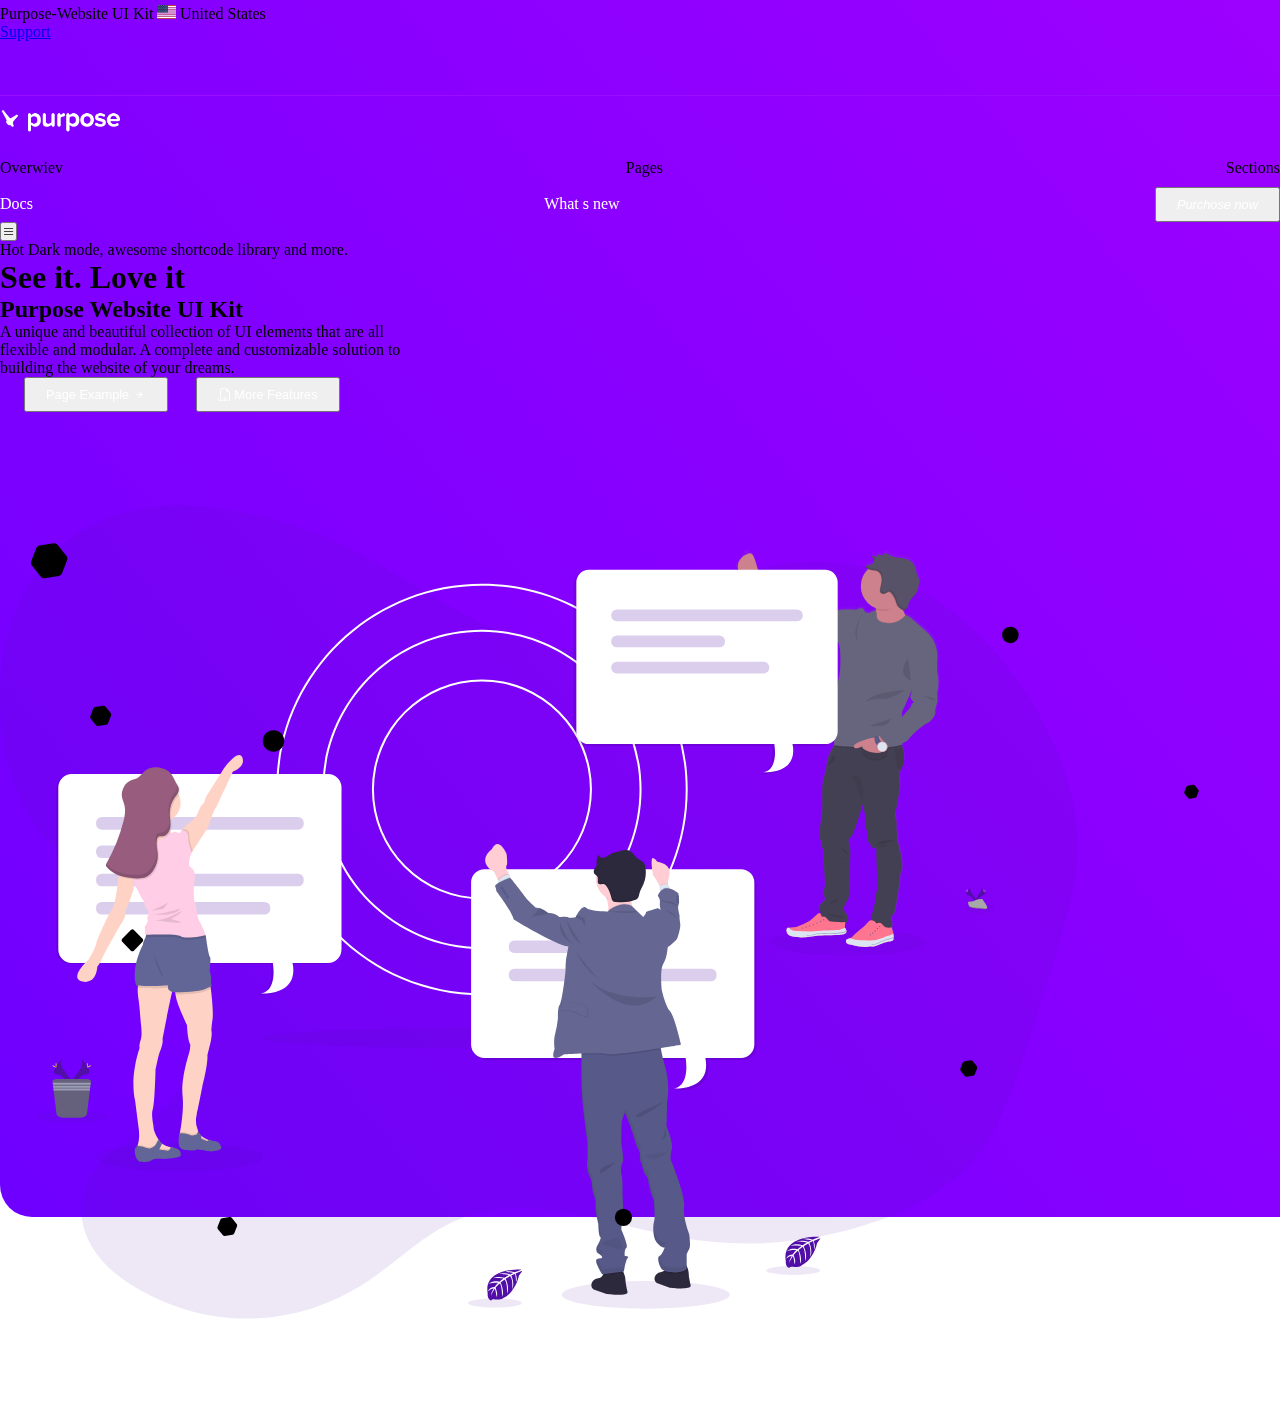
==== commit 2f9396b4: "feat: added pill" ====
--- a/index.html
+++ b/index.html
@@ -4,40 +4,15 @@
     <meta charset="UTF-8">
     <meta name="viewport" content="width=device-width, initial-scale=1.0">
     <link rel="stylesheet" href="https://cdnjs.cloudflare.com/ajax/libs/font-awesome/6.5.1/css/all.min.css" integrity="sha512-DTOQO9RWCH3ppGqcWaEA1BIZOC6xxalwEsw9c2QQeAIftl+Vegovlnee1c9QX4TctnWMn13TZye+giMm8e2LwA==" crossorigin="anonymous" referrerpolicy="no-referrer" />
-    <link href="https://cdn.jsdelivr.net/npm/bootstrap@5.0.2/dist/css/bootstrap.min.css" rel="stylesheet" integrity="sha384-EVSTQN3/azprG1Anm3QDgpJLIm9Nao0Yz1ztcQTwFspd3yD65VohhpuuCOmLASjC" crossorigin="anonymous">
+    <link href="https://cdn.jsdelivr.net/npm/bootstrap@5.3.2/dist/css/bootstrap.min.css" rel="stylesheet" integrity="sha384-T3c6CoIi6uLrA9TneNEoa7RxnatzjcDSCmG1MXxSR1GAsXEV/Dwwykc2MPK8M2HN" crossorigin="anonymous">
     <link rel="stylesheet" href="https://cdn.jsdelivr.net/npm/bootstrap-icons@1.11.3/font/bootstrap-icons.min.css">
     <link rel="stylesheet" href="css/style.css">
     <title>Document</title>
 </head>
 <body>
-    <header class="header">
-        <div class="container-fluid position-absolute">
-            <div class="row">
-                <div class="offset-6 col-6">
-        <!--header-image-->
-        <div class="header-image text-end">
-        <svg xmlns="http://www.w3.org/2000/svg" xmlns:xlink="http://www.w3.org/1999/xlink" id="b163acb8-d7e3-44ae-95e8-546cddd31e63" data-name="Layer 1" width="1077.87" height="813.02" viewBox="0 0 1077.87 813.02" class="injected-svg svg-inject img-fluid" style="height: 1000px;"><defs><linearGradient id="198f78e2-ec49-403a-9acf-506373c5226e-16" x1="975.77" y1="484.92" x2="975.77" y2="87.89" gradientTransform="translate(-77.03)" gradientUnits="userSpaceOnUse"><stop offset="0" stop-color="gray" stop-opacity="0.25"></stop><stop offset="0.54" stop-color="gray" stop-opacity="0.12"></stop><stop offset="1" stop-color="gray" stop-opacity="0.1"></stop></linearGradient><linearGradient id="6e777f18-a157-4954-9b1f-a7cbf36b1989-16" x1="649.11" y1="832.85" x2="649.11" y2="382.11" gradientTransform="matrix(1, 0, 0, 1, 0, 0)" xlink:href="#198f78e2-ec49-403a-9acf-506373c5226e"></linearGradient></defs><title>work chat</title><path d="M724.89,154.84c-46.25,39.26-106.24,36.72-158.81,16.29S465.22,114.34,414,88.49c-42.94-21.67-88-35.9-133.61-42.23-65.28-9.06-138.18,2-183.66,65.44-50.65,70.68-46.76,198.16,8,263,27.87,33,64.36,49.2,96.18,75S262.2,518.26,259.49,568c-2.51,46-31.68,81.37-61.87,103.54-23.33,17.13-52.06,35.84-54.87,71.33-2.72,34.33,21.44,61.24,44.51,76.54,75.26,49.91,168,49.43,243-1.26C457,800.06,481.56,776,509.61,761.92c73.65-37,154.81.24,232.8,13.87,66,11.53,133.69,5.55,198-17.48,38.62-13.83,77.39-35,104.52-74.36,19.57-28.4,31.76-64.35,43.2-99.85q18.3-56.77,35.19-114.36c6.75-23.05,13.4-46.54,15.15-71.19,3.16-44.68-10.16-88.85-28.3-126.55C1067.1,182.47,994.56,119.52,916,103.53S754.33,118.77,693.4,187.11" transform="translate(-61.06 -43.49)" fill="#510fa8" opacity="0.1"></path><ellipse cx="489.56" cy="532.53" rx="226.98" ry="10.36" fill="#510fa8" opacity="0.1"></ellipse><path d="M543,533.24c-113.47,0-205.78-92.31-205.78-205.78S429.5,121.68,543,121.68,748.75,214,748.75,327.46,656.43,533.24,543,533.24Zm0-409.56c-112.37,0-203.78,91.42-203.78,203.78S430.6,531.24,543,531.24s203.78-91.42,203.78-203.78S655.33,123.68,543,123.68Z" transform="translate(-61.06 -43.49)" fill="#fff"></path><path d="M543,487.06c-88,0-159.61-71.6-159.61-159.6S455,167.86,543,167.86s159.6,71.6,159.6,159.6S631,487.06,543,487.06Zm0-317.2c-86.91,0-157.61,70.7-157.61,157.6s70.7,157.6,157.61,157.6,157.6-70.7,157.6-157.6S629.87,169.86,543,169.86Z" transform="translate(-61.06 -43.49)" fill="#fff"></path><path d="M543,437.46a110,110,0,1,1,110-110A110.13,110.13,0,0,1,543,437.46Zm0-218a108,108,0,1,0,108,108A108.13,108.13,0,0,0,543,219.46Z" transform="translate(-61.06 -43.49)" fill="#fff"></path><ellipse cx="979.99" cy="403.16" rx="14.27" ry="4.72" fill="#510fa8" opacity="0.1"></ellipse><ellipse cx="178.55" cy="651.82" rx="84.04" ry="13.79" fill="#510fa8" opacity="0.1"></ellipse><g opacity="0.1"><path d="M386.93,313.21H130.54a13.44,13.44,0,0,0-13.4,13.4v162a13.44,13.44,0,0,0,13.4,13.4H331.67s5.21,27.66-11.91,30.64c0,0,38.34,2.75,31.64-30.64h35.53a13.44,13.44,0,0,0,13.4-13.4v-162A13.44,13.44,0,0,0,386.93,313.21Z" transform="translate(-61.06 -43.49)"></path><g opacity="0.2"><rect x="93.82" y="312.72" width="207.7" height="12.66" rx="5.67" ry="5.67"></rect><rect x="93.82" y="369.3" width="207.7" height="12.66" rx="5.67" ry="5.67"></rect><rect x="93.82" y="397.58" width="174.18" height="12.66" rx="5.67" ry="5.67"></rect><rect x="93.82" y="341.01" width="90.06" height="12.66" rx="5.67" ry="5.67"></rect></g></g><path d="M389.17,312.09H132.77a13.44,13.44,0,0,0-13.4,13.4v162a13.44,13.44,0,0,0,13.4,13.4H333.9s5.22,27.66-11.91,30.63c0,0,38.34,2.75,31.64-30.63h35.54a13.43,13.43,0,0,0,13.39-13.4v-162A13.43,13.43,0,0,0,389.17,312.09Z" transform="translate(-61.06 -43.49)" fill="#fff"></path><g opacity="0.2"><rect x="96.06" y="311.6" width="207.7" height="12.66" rx="5.67" ry="5.67" fill="#510fa8"></rect><rect x="96.06" y="368.18" width="207.7" height="12.66" rx="5.67" ry="5.67" fill="#510fa8"></rect><rect x="96.06" y="396.47" width="174.18" height="12.66" rx="5.67" ry="5.67" fill="#510fa8"></rect><rect x="96.06" y="339.89" width="90.06" height="12.66" rx="5.67" ry="5.67" fill="#510fa8"></rect></g><path d="M294,309.52l-14.21,30.22s-2.1,5.67-3.45,6.72-7.32,19-7.32,19L253.79,389h0l-1,1.6-6-1.65-4.19-15.67.26-4.55,0-.57s9.43-9.86,11.52-10.61c0,0,1.64.19,4.79-7.45s6-9.3,6-9.3l1.64-5.54,17.66-28.11s14.8-21.23,18.83-11.81S294,309.52,294,309.52Z" transform="translate(-61.06 -43.49)" fill="#ffd2c6"></path><path d="M235,524.17a3.4,3.4,0,0,1-.48,1.45c-1.64,2.39-10.91,51.29-10.91,51.29.74,3.3-1.34,9.88-2.7,12.87s-4.34,18.54-4.34,18.54-.74,33.5-2.68,38.73.62,16.45.62,16.45c-.19,5.16,2.91,10.61,4.75,13.39.14.18.25.36.36.51.6.86,1,1.35,1,1.35a7.79,7.79,0,0,0,2.09,2.59c.13.11.27.21.42.32a23.81,23.81,0,0,0,8.38,3.54l.29.06c1.2.27,2,.37,2,.37l.74,4-7.92,1.64-15.1,1s-17.8,1.35-13.76-6.58a12.54,12.54,0,0,0,.73-1.68h0c.15-.38.29-.78.41-1.18,2.43-7.62.79-16.88.79-16.88L196.21,639c-5.67-25.12,4.48-53.09,4.48-53.09s-.89-2.24,1.06-7.92,0-18.09,0-18.09-1-16-2.39-23.93a48.35,48.35,0,0,1-.54-10.07,50.3,50.3,0,0,1,.54-5.9l34.1-4.52S235.38,521,235,524.17Z" transform="translate(-61.06 -43.49)" fill="#ffd2c6"></path><path d="M234.5,689.68l-7.92,1.64-15.1,1s-17.8,1.35-13.76-6.58a12.54,12.54,0,0,0,.73-1.68h0c.15-.38.29-.78.41-1.18a27.39,27.39,0,0,1,9,1.82c5.07,2,8.89-3.15,8.89-3.15l2.46-4.7.36-.68c.6.86,1,1.35,1,1.35a8,8,0,0,0,2.51,2.9l-.42.88-2.39,5s3.06.31,7.25,1a3.24,3.24,0,0,0,3.94-2.16l.29.06c1.2.27,2,.37,2,.37Z" transform="translate(-61.06 -43.49)" opacity="0.1"></path><path d="M241.83,693.41c-.6,2.69-17.27,3.52-17.27,3.52s-9.28-.9-11.88,1.27-10.26,1.65-10.56,1.65-4.33-.16-5.91-7.4c-1.53-7.06,2.06-8.29,2.24-8.35h0a27.13,27.13,0,0,1,9.43,1.83c5.07,2,8.89-3.14,8.89-3.14l2.82-5.39c.6.86,1,1.35,1,1.35a7.9,7.9,0,0,0,2.51,2.91l-2.81,5.91s3.06.31,7.25,1c3.35.54,4.08-2.19,4.23-3.29a3.4,3.4,0,0,0,0-.45s2.61.75,5.82,1.65A6,6,0,0,1,241.83,693.41Z" transform="translate(-61.06 -43.49)" fill="#626696"></path><path d="M273.24,559.81c-.4,2.39-.81,8.58-.81,8.58,1.4,5.18-2.19,17.49-2.19,17.49l-1.79,7c.8,9-4.93,30.91-4.93,30.91s-3.84,20.34-5.84,29.12a24.21,24.21,0,0,0,1,14.66c.1.24.16.36.16.36,0,.17.07.33.12.49s.13.48.21.71a10.8,10.8,0,0,0,2,3.34,10.12,10.12,0,0,0,1.07,1.1l.06.06a21.64,21.64,0,0,0,6.36,3.91h0l1,.4a30.07,30.07,0,0,0,3.17,1h0a3.29,3.29,0,0,0,.36.08l-.81,4.7-10.56-2.7-14.15-4.59-7-4s.08-.38.22-1.11c0,0,0-.08,0-.12.06-.31.12-.68.21-1.1C242.29,664,245,646.7,243.64,634c-1.69-15.75,4.87-37.49,6.47-42.67a25.87,25.87,0,0,0,1.2-9.17c-2.6-3.8-3.2-18.94-3.2-18.94s-4.78-9.78-8.74-20.15a53,53,0,0,1-2.85-10.48,36.65,36.65,0,0,1-.58-7.66s32.12-29.31,35.64-.93c.12,1,.23,1.88.34,2.78C275,552.72,273.62,557.5,273.24,559.81Z" transform="translate(-61.06 -43.49)" fill="#ffd2c6"></path><path d="M273.24,679.05l-.81,4.7-10.56-2.7-14.15-4.59-7-4s.08-.38.22-1.11c0,0,0-.08,0-.12.06-.31.12-.68.21-1.1l1-.1h.08a13.32,13.32,0,0,1,5.93.8c2.3.87,5.32,1.86,5.94,1.44a7.56,7.56,0,0,1,3.39-.6l1.47-3.22.21-.49a10.68,10.68,0,0,0,2,3.34,11.29,11.29,0,0,0,1.13,1.16l-.06,1.14-.08,1.61a20.58,20.58,0,0,0,5.08,2.35,2.94,2.94,0,0,0,1.42,0h0l1,.4a30.07,30.07,0,0,0,3.17,1h0A3.29,3.29,0,0,0,273.24,679.05Z" transform="translate(-61.06 -43.49)" opacity="0.1"></path><path d="M268,689.08c-2.95-.85-10.06-2.2-11.21-1.15s-11,0-11,0a6,6,0,0,1-5.09-3c-2-3.19-.39-13.51-.39-13.51l.73-.07,1.22-.12h.08a13.17,13.17,0,0,1,5.93.8c2.3.86,5.32,1.85,5.94,1.44a7.42,7.42,0,0,1,3.39-.6l1.68-3.71a10.8,10.8,0,0,0,2,3.34,11.29,11.29,0,0,0,1.13,1.16l-.14,2.75a20.71,20.71,0,0,0,5.08,2.34,2,2,0,0,0,2.44-.77,1.51,1.51,0,0,0,.18-.41h0c.09.17,1.06.5,4.17,1.39h0c3.38-.19,6.64,1.28,8.14,5.86S270.89,689.92,268,689.08Z" transform="translate(-61.06 -43.49)" fill="#626696"></path><path d="M235,524.17c-.66.19-1.26.37-1.82.55a25.23,25.23,0,0,1-4.41.93c-9.43,1.33-25,.53-29.93.22a50.3,50.3,0,0,1,.54-5.9l34.1-4.52S235.38,521,235,524.17Z" transform="translate(-61.06 -43.49)" opacity="0.1"></path><path d="M264.72,515.89s-12.52,1.94-22.7,4.17c-3.4.74-6.54,1.51-8.86,2.27a27.21,27.21,0,0,1-4.41.93c-11.34,1.59-31.48.12-31.48.12-5.53-17.94,6.72-40.53,6.72-40.53-.29-1.8,2.55-7.32,2.55-7.32l.05-.18,1.74-6.4h46.51l.57,2.75,1.18,5.6,7.3,34.67Z" transform="translate(-61.06 -43.49)" fill="#626696"></path><path d="M271.92,526.77l-.28.12-5.44,2.41c-5.89,2.72-23.52,3.23-29.68,3.28a36.65,36.65,0,0,1-.58-7.66s32.12-29.31,35.64-.93C271.7,525,271.81,525.87,271.92,526.77Z" transform="translate(-61.06 -43.49)" opacity="0.1"></path><path d="M272.78,524l-1.14.5-5.44,2.42c-6,2.76-24.19,3.25-30,3.28h-1.53c-2.69-.09-5.38-2.61-5.38-3.27,0-.36-.28-2.13-.52-3.65-.2-1.22-.38-2.27-.38-2.27s-12-5.18-18.09-9.37c-4.57-3.11-3.42-25.21-2.53-36.32.31-3.83.58-6.35.58-6.35l47.08,2.75,6.6.38,3.78.84,1,.21s2.7,19.74,4,21.38.46,7.18.3,10.33a19.19,19.19,0,0,1-.44,4s1.94,5.54,1.48,8.64A17.23,17.23,0,0,0,272.78,524Z" transform="translate(-61.06 -43.49)" fill="#626696"></path><circle cx="161.33" cy="297.29" r="19.29" fill="#ffd2c6"></circle><path d="M213,348.83s1.34,18.27-2.39,22.46-13.46,12.11-13.46,12.11l3,12.41,16.9,1.95,19.74-21.09-4.49-5.53s-3.44-11.67-.6-17.5S213,348.83,213,348.83Z" transform="translate(-61.06 -43.49)" fill="#ffd2c6"></path><path d="M253.79,389h0l-1,1.6-6-1.65-4.19-15.67.26-4.55,1.23-1.77s6.58.16,6.29,6.14C250.09,378.35,253.08,387,253.79,389Z" transform="translate(-61.06 -43.49)" opacity="0.1"></path><path d="M266.8,475.53s-4.76,1.06-10.21,1.77-11.74,1.07-14.32-.43c-4.33-2.56-27.79-1.83-34.52-1.57-.48,0-.86,0-1.16.05l1.74-6.4h46.51l.57,2.75,6.6.38,3.78.84C266.42,474.47,266.8,475.53,266.8,475.53Z" transform="translate(-61.06 -43.49)" opacity="0.1"></path><path d="M242.88,368.15s6.58.15,6.28,6.13,3.59,16.3,3.59,16.3l-1.5,3.44s-2.09,8.37-.45,10.47,7.63,2.09,4.19,19.29c0,0-.74,12.86,1.05,17.05s1.79,14.2,4.48,18.39,6.29,13.91,6.29,13.91-19.45,4.33-24.53,1.34S205.94,473,205.94,473s.15-5.24,0-5.83a5,5,0,0,1,.75-3.82c1-1.42,2.69-3.81,1.79-5.9s2.25-5.18.6-8.42-3.65-3.89-3.25-5.66-.64-4.17-1.83-5.66-9.28-17.3-9.28-17.3L193.38,413s-10.41-7.63-10.22-11.22,3.94-8.56,3.94-8.56l10-9.83s5.53,6,10.91,3.89S225,375.17,225,375.17s4.14-2.24,4.44-3.88,2.84-.15,2.84-.15,3.74-2.05,4.49-1.33,4,1.33,4,1.33Z" transform="translate(-61.06 -43.49)" fill="#ffcde5"></path><path d="M186.35,399.3l-3.19,2.49s-3.24,5.84-4,16.3-4,25.26-4,25.26l-6.28,11.23S158.53,476.25,157.19,482s-7.48,15.48-7.48,15.48-20.79,18.68-6.28,22,14.95-14.87,14.95-14.87,3.39-3.74,3.94-6.28,18.94-35.07,18.94-35.07,6.44-8.75,5.09-13.38c0,0,8.37-19.69,8.37-24.63A87.48,87.48,0,0,0,193.38,413l1.34-10.32Z" transform="translate(-61.06 -43.49)" fill="#ffd2c6"></path><path d="M229.42,440.53s-14.66,7.67-17.5,8.07S224.33,447,224.33,447Z" transform="translate(-61.06 -43.49)" opacity="0.1"></path><path d="M241.38,446.51s-19.44,6.58-28,5.38C213.42,451.89,234.65,455.93,241.38,446.51Z" transform="translate(-61.06 -43.49)" opacity="0.1"></path><path d="M242.58,448.66s-17.5,11-27.82,9.21c0,0,24.08,4.79,27.82,2.25l-10.77-3S243.78,450.8,242.58,448.66Z" transform="translate(-61.06 -43.49)" opacity="0.1"></path><path d="M222.42,306.84c-5.06-1-10.67-.4-14.72,2.78-3,2.36-5,6-8.37,7.72a49.24,49.24,0,0,1-5.47,1.93,15.78,15.78,0,0,0-9.63,17c.53,3,1.92,5.7,2.6,8.62,1.22,5.22.15,10.69-1.18,15.88A167.1,167.1,0,0,1,169,402a4.32,4.32,0,0,0-.83,2.77,4,4,0,0,0,1,1.77c6.91,8,18.16,10.73,28.72,11.09,3.89.13,8,0,11.38-1.89a17.2,17.2,0,0,0,5.55-5.09A27,27,0,0,0,220,393.24c-.29-5-2-10.09-.71-14.94a4,4,0,0,1,.9-1.83c1.14-1.16,3-.86,4.64-1.05,4.39-.51,7.23-5.14,7.75-9.52s-.58-8.81-.6-13.22a27.69,27.69,0,0,1,5.21-16.28c1.46-2,3.33-4,3.82-6.51.62-3.15-1.21-5.47-2.79-8-2.45-3.88-3.65-8.41-7.38-11.37A19.92,19.92,0,0,0,222.42,306.84Z" transform="translate(-61.06 -43.49)" opacity="0.1"></path><path d="M221.22,305.64c-5.05-1-10.67-.4-14.72,2.79-3,2.35-5,6-8.37,7.72a48.32,48.32,0,0,1-5.46,1.92,15.79,15.79,0,0,0-9.64,17c.53,3,1.92,5.7,2.61,8.63,1.22,5.22.14,10.68-1.18,15.87a167.2,167.2,0,0,1-16.62,41.23,4.23,4.23,0,0,0-.82,2.76,3.85,3.85,0,0,0,1,1.77c6.92,8,18.16,10.73,28.72,11.09,3.89.14,8,0,11.38-1.88a17.24,17.24,0,0,0,5.55-5.1,27,27,0,0,0,5.15-17.37c-.29-5-2-10.09-.7-14.95a4,4,0,0,1,.89-1.83c1.14-1.16,3-.86,4.65-1,4.39-.51,7.22-5.14,7.74-9.53s-.57-8.8-.6-13.22A27.69,27.69,0,0,1,236,335.21c1.46-2,3.32-4,3.81-6.52.62-3.15-1.2-5.46-2.78-8-2.45-3.88-3.65-8.41-7.39-11.36A19.82,19.82,0,0,0,221.22,305.64Z" transform="translate(-61.06 -43.49)" fill="#985c7e"></path><path d="M214.76,492.62s3.84,17.94,10.22,22.83Z" transform="translate(-61.06 -43.49)" opacity="0.1"></path><g opacity="0.1"><path d="M184.17,339.07c-.2-.7-.43-1.4-.67-2.09C183.7,337.68,183.93,338.38,184.17,339.07Z" transform="translate(-61.06 -43.49)"></path><path d="M238.73,323.41a6.49,6.49,0,0,1-.08,1.69c-.5,2.53-2.36,4.5-3.82,6.52a27.61,27.61,0,0,0-5.21,16.27c0,4.42,1.11,8.83.59,13.22s-3.35,9-7.74,9.53c-1.62.19-3.51-.12-4.64,1a4,4,0,0,0-.9,1.83c-1.27,4.86.42,9.94.7,14.95a27,27,0,0,1-5.14,17.37,17.34,17.34,0,0,1-5.55,5.1c-3.43,1.85-7.49,2-11.39,1.88-10.38-.35-21.42-3-28.36-10.71a2.74,2.74,0,0,0-.17,1.44,3.85,3.85,0,0,0,1,1.77c6.92,8,18.16,10.73,28.72,11.09,3.89.14,8,0,11.38-1.88a17.34,17.34,0,0,0,5.55-5.1,27,27,0,0,0,5.15-17.37c-.29-5-2-10.09-.7-14.95a4,4,0,0,1,.89-1.83c1.14-1.16,3-.86,4.65-1,4.39-.51,7.22-5.14,7.74-9.53s-.57-8.8-.6-13.22A27.69,27.69,0,0,1,236,335.21c1.46-2,3.32-4,3.81-6.52A7.41,7.41,0,0,0,238.73,323.41Z" transform="translate(-61.06 -43.49)"></path></g><path d="M582.33,807.47s-38.05-2.3-33.56,24.36c0,0-.89,4.71,3.38,6.85,0,0,.07-2,3.9-1.3a17.51,17.51,0,0,0,4.13.2,8.63,8.63,0,0,0,5.06-2.09h0s10.69-4.42,14.85-21.9c0,0,3.08-3.81,3-4.79l-6.42,2.74s2.19,4.63.46,8.48c0,0-.2-8.31-1.44-8.11-.25,0-3.33,1.6-3.33,1.6s3.77,8.07.92,13.93c0,0,1.08-9.94-2.1-13.34l-4.52,2.63s4.41,8.34,1.42,15.14c0,0,.77-10.43-2.37-14.49l-4.1,3.19s4.15,8.21,1.62,13.85c0,0-.33-12.14-2.51-13,0,0-3.58,3.15-4.12,4.45,0,0,2.83,6,1.07,9.11,0,0-1.08-8.09-2-8.12,0,0-3.57,5.36-3.94,9a19.48,19.48,0,0,1,3.07-9.55,10.71,10.71,0,0,0-5.46,2.83s.55-3.79,6.34-4.12c0,0,3-4.06,3.74-4.31,0,0-5.76-.48-9.25,1.07,0,0,3.07-3.58,10.31-2l4-3.3s-7.58-1-10.8.11c0,0,3.7-3.17,11.89-.86l4.4-2.64s-6.46-1.39-10.31-.89c0,0,4.06-2.19,11.6.19l3.15-1.42s-4.74-.93-6.12-1.07-1.46-.53-1.46-.53a16.36,16.36,0,0,1,8.89,1S582.44,807.89,582.33,807.47Z" transform="translate(-61.06 -43.49)" fill="#510fa8"></path><ellipse cx="495.06" cy="797.52" rx="26.93" ry="4.55" fill="#510fa8" opacity="0.1"></ellipse><path d="M880.44,774.87s-38-2.29-33.56,24.37c0,0-.89,4.71,3.38,6.85,0,0,.07-2,3.9-1.31a17.62,17.62,0,0,0,4.14.2,8.54,8.54,0,0,0,5.05-2.09h0s10.7-4.41,14.85-21.89c0,0,3.08-3.82,3-4.8L874.74,779s2.19,4.63.47,8.48c0,0-.21-8.32-1.44-8.12-.25,0-3.34,1.6-3.34,1.6s3.77,8.07.93,13.94c0,0,1.08-9.94-2.11-13.35l-4.52,2.64s4.41,8.33,1.42,15.13c0,0,.77-10.43-2.37-14.49L859.69,788s4.14,8.22,1.61,13.86c0,0-.33-12.15-2.5-13.06,0,0-3.58,3.16-4.13,4.46,0,0,2.84,6,1.08,9.1,0,0-1.08-8.08-2-8.12,0,0-3.57,5.36-3.94,9a19.45,19.45,0,0,1,3.08-9.55,10.76,10.76,0,0,0-5.47,2.83s.56-3.78,6.35-4.12c0,0,3-4.06,3.74-4.31,0,0-5.76-.48-9.26,1.07,0,0,3.08-3.58,10.31-1.95l4-3.3s-7.59-1-10.8.11c0,0,3.7-3.16,11.89-.86l4.4-2.63s-6.47-1.4-10.32-.89c0,0,4.06-2.19,11.61.18l3.15-1.41s-4.74-.93-6.13-1.08-1.46-.53-1.46-.53a16.39,16.39,0,0,1,8.9,1S880.56,775.29,880.44,774.87Z" transform="translate(-61.06 -43.49)" fill="#510fa8"></path><ellipse cx="793.17" cy="764.92" rx="26.93" ry="4.55" fill="#510fa8" opacity="0.1"></ellipse><ellipse cx="848.09" cy="436.83" rx="77.55" ry="12.72" fill="#510fa8" opacity="0.1"></ellipse><path d="M999.44,229.49c3.17-10.63,0-21.26,0-21.26v-10s3.62-19.61-12.5-32.19l-10.7-9.43s-6-5.14-7.73-5.47a7.85,7.85,0,0,0-1-.15l-.32-.18a32.21,32.21,0,0,1-2.34-4.93,4.57,4.57,0,0,0,3.81-1.3,5,5,0,0,0,.9-1.5h0c.62-1.39.72-3.07,1.25-4.55a10.62,10.62,0,0,1,2-3.27c-.11.18-.22.35-.32.53,1.51-1.88,3.49-3.5,4.9-5.49a12,12,0,0,0,.78-1.22l-.21.25c2-3.16,2.57-7,3.14-10.68a9.64,9.64,0,0,0,.06-3.82,12.73,12.73,0,0,0-1.07-2.42c-2.32-4.8-2.27-10.82-6-14.65-2.79-2.87-7-3.75-11-4.24s-8.17-.77-11.59-2.86a12.55,12.55,0,0,0-3.14-1.73,2.59,2.59,0,0,0-3.09,1.15,2,2,0,0,1-.41.83,1.33,1.33,0,0,1-1.19.07l-5.3-1.42.06.27-.13,0,.19.84c.17,0,.35,0,.5.29l-.85,1.31a13.13,13.13,0,0,1-4.79-1,2.26,2.26,0,0,0,0,.26l-.07,0c-.1,1.5,1.6,2.47,2.12,3.88a2.94,2.94,0,0,1,0,1.9,4.32,4.32,0,0,1-1,1.52c-1.89,1.86-4.29,1.49-6.46,2.67a1.38,1.38,0,0,0-.79.87.67.67,0,0,0-.07.48,1.12,1.12,0,0,0,.44.55,10,10,0,0,0,2.06,1.28l-.62.6a23.74,23.74,0,0,0,8.2,38.71c.08.41.14.83.2,1.28,0,0,0,.08,0,.12l.06.57-7.15,3a5.69,5.69,0,0,1-5.12-3.29c-1.66-3.44-7.53,0-7.53,0s-17.93-1.35-24.56,1.95c0,0-10.7-4.49-12.2-4.79s-3.77-1.5-4.83-1.2-2.41-2-3.16-1.8-1-1.49-3.46-2.09-3.32.15-6-2.55-24.71-13.32-24.71-13.32l-9.94-8.09-10.55-8.38-.19.35c-.06-.25-.13-.51-.2-.78a100,100,0,0,0-3.91-12.3c-.68-1.62-1-3.67-1.89-2.59-.56.65-1.52-.77-3-1.73a2.49,2.49,0,0,0-3.72,1.08h0c-8.21,12.87-11.15,13.8-6.39,18.51,4.23,4.2,7.05,7.91,10.51,9l.41.13a.58.58,0,0,1-.23,0l20,23.95s14.46,12.58,24.41,16.62,9.19,5.24,9.19,5.24,30.13,15.27,34.8,15,3.77,31.29,1.81,36.38-5.12,41.92-5.12,41.92-3,7.78.15,13.17c0,0,.7,10.32.07,12.79-2.75,4.23-6.66,11.41-7.3,18.8,0,.39-.08.76-.12,1.14a2.59,2.59,0,0,1-.71.58s.26-.06.67-.2a38,38,0,0,1-2,9,36.67,36.67,0,0,0-2.46,13v23.79L881,363s-2.41,11.17,0,13.77a6.33,6.33,0,0,1,1.32,4.59,8.5,8.5,0,0,0,1.54,5.35,4.06,4.06,0,0,1,1,3.44c-.8,2.59,1.18,30.13,1.18,30.13s-.58,7.59-1.38,8S886,437,886,437s-8.14,6.79-6.07,10.39l2.08,3.19-.55.54-.34.34a3.17,3.17,0,0,0-2.07-.39,77.61,77.61,0,0,1-8.19,7.29c-3.67,2.65-13.66,6.49-13.66,6.49l-7.88.64h-.15s-3.77-.35-1.66,5.49,21,4,21,4l11-1.74s19.68.09,25.31-1.15c2.36-.53,2.92-1.78,2.77-3.06,0,0,0,0,0,0l-.06-.06a7.86,7.86,0,0,0-1.61-3.31,1.56,1.56,0,0,0-.14-.17l.36-4c8.35-4.81-2.36-14.28-2.36-14.28s3.66-8,5.55-10.57,1.88-40.72,1.88-40.72,1-13.78-1.61-17a5.75,5.75,0,0,1,2.81-5.19c1.86-1.27,7.48-18.76,11.89-33.28l2.78,17.11s-.6,8.18,1.21,10.58a4.07,4.07,0,0,1,.74,3.18,14.15,14.15,0,0,0,.41,6.93,4.48,4.48,0,0,0,1.45,2.46c1.61.8,1.71,3.65,2.31,4.25s4.32-.85,4.52,1.34a48.94,48.94,0,0,1,0,5.79l1.21,35.53s-2,3-2.41,10.78c-.17,3.36-.8,5.27-1.45,6.36a3.25,3.25,0,0,0,.3,3.82l.35.4-1.49,1.15a3.25,3.25,0,0,0-.92,4,3.21,3.21,0,0,0-.93,3.45,4,4,0,0,0,.26.56,5.63,5.63,0,0,0-3,1.48,24.6,24.6,0,0,1-5.3,5.34,99.92,99.92,0,0,0-8.46,7.24,12.14,12.14,0,0,1-4.94,4,8,8,0,0,1-1.49.44c-4,.81-2.71,4.95.5,5.6s13.86,3.94,22.15,2c0,0,2.46,1,6.07-.84S950,479.4,950,479.4s4.52,0,5.12-1.8a6.89,6.89,0,0,0,.26-1.75l.13-.12-.12-.11a23.56,23.56,0,0,0-.31-4c-.11-.68-.24-1.3-.36-1.79-.39-1.5-1.1-3.43-1.41-4.25a1.53,1.53,0,0,0,.14-.21c1.72-2.91-1.14-10-1.14-10a19.11,19.11,0,0,1,3.41-4c1.61-1.19,5.83-32.33,5.83-32.33s-.2-8,2-11.58-3-25.35-3-25.35-2.21-5-1.4-6.79-.81-8.38-.81-8.38v-7.86a8.64,8.64,0,0,0-.46-2.76c-.62-1.85-1.54-5.4-.54-8,1.41-3.59,4.62-25.75,4.62-25.75s-2.51-9.77,1.16-17.55a16.79,16.79,0,0,1,1-1.81c2.72-4.28,1.91-11.88.57-18-.21-.95-.43-1.86-.65-2.73-.1-.37-.2-.72-.29-1.07l.43-.18s0-.59.13-1.58a11,11,0,0,0,7.25-5s9.19-10.33,17.33-14.67,8.74-10.63,8.74-10.63c-1.21-2.1,2.15-10.63,2.15-10.63Zm-32-78.38Zm5.53,92.15-8.7,10.09a.21.21,0,0,1,0-.06c-2.26-3.14,2.11-10.18,2.11-10.18L973.57,227c-.06,2.08-.31,3.9-.94,4.76-2,2.7,3.61,7.19,3.61,7.19C973.23,238.92,972.93,243.26,972.93,243.26Z" transform="translate(-61.06 -43.49)" fill="url(#198f78e2-ec49-403a-9acf-506373c5226e-16)"></path><path d="M819.74,111,815,120.21a18.35,18.35,0,0,1-4.42-.92,16.77,16.77,0,0,1-10.38-9c-4.24-9.38,2.78-15.44,6.05-17.22s6.3-3.83,8.75,2a101.43,101.43,0,0,1,3.86,12.22C819.4,109.51,819.74,111,819.74,111Z" transform="translate(-61.06 -43.49)" fill="#cc818c"></path><path d="M970.66,159l-7.58,11.31s-35.86,17.1-29-3c3-8.85,3.37-15.33,2.83-19.81,0,0,0-.08,0-.12-.7-5.6-2.81-8-2.81-8s34.95-17.88,29.75-5.65a17,17,0,0,0-1.24,8.05,27.42,27.42,0,0,0,3.77,11.17A37,37,0,0,0,970.66,159Z" transform="translate(-61.06 -43.49)" fill="#cc818c"></path><path d="M959.8,382.79s5.16,21.62,3,25.19-2,11.5-2,11.5-4.17,30.95-5.76,32.14a19,19,0,0,0-3.37,4s2.83,7,1.13,9.9a2.35,2.35,0,0,1-1.13,1c-2.66,1.12-12.48-3.85-18.07-6.9a3.08,3.08,0,0,1-1.48-1.77,3.15,3.15,0,0,1,.91-3.42,3.26,3.26,0,0,1,.91-4l1.47-1.14-.34-.4a3.25,3.25,0,0,1-.3-3.8c.64-1.08,1.26-3,1.43-6.31.4-7.74,2.38-10.71,2.38-10.71l-1.19-35.31a50.69,50.69,0,0,0,0-5.75c-.2-2.18-3.87-.74-4.46-1.34s-.7-3.42-2.28-4.22a4.44,4.44,0,0,1-1.44-2.44,14.22,14.22,0,0,1-.41-6.89,4.06,4.06,0,0,0-.73-3.16c-1.79-2.38-1.19-10.51-1.19-10.51l-2.74-17c-4.36,14.43-9.91,31.81-11.74,33.07a5.72,5.72,0,0,0-2.78,5.16c2.58,3.17,1.59,16.86,1.59,16.86s0,37.88-1.86,40.46-5.48,10.51-5.48,10.51,10.63,9.46,2.27,14.23l-.09.05c-8.53,4.76-26.18-8.52-26.18-8.52l1.84-1.84.54-.54-2-3.18c-2.05-3.57,6-10.31,6-10.31s-2.14-8.33-1.35-8.73,1.35-7.94,1.35-7.94-1.95-27.37-1.16-29.94a4,4,0,0,0-.94-3.42,8.54,8.54,0,0,1-1.52-5.31,6.32,6.32,0,0,0-1.3-4.56c-2.38-2.58,0-13.69,0-13.69l2-14.68V325.75a37,37,0,0,1,2.4-13.12,39.6,39.6,0,0,0,2.16-10.56c.65-7.52,4.69-14.83,7.41-19,1.44-2.2,2.51-3.52,2.51-3.52l63.47-2.49s1,2.83,2,6.76c.22.86.44,1.76.64,2.71,1.33,6.1,2.13,13.65-.56,17.91a14.09,14.09,0,0,0-1,1.79c-3.63,7.73-1.15,17.44-1.15,17.44s-3.17,22-4.56,25.59c-1,2.53-.08,6.06.54,7.9a8.79,8.79,0,0,1,.45,2.74v7.81s1.59,6.54.8,8.33S959.8,382.79,959.8,382.79Z" transform="translate(-61.06 -43.49)" fill="#444053"></path><path d="M962.72,305a16.43,16.43,0,0,0-1,1.79l-3.57-.2c.34-1.84-2.09-19.09-2.09-19.09l7.2-.41C964.6,293.23,965.41,300.79,962.72,305Z" transform="translate(-61.06 -43.49)" opacity="0.1"></path><path d="M963.31,304.45a14.09,14.09,0,0,0-1,1.79l-3.58-.2c.35-1.84-2.08-19.1-2.08-19.1l7.19-.4C965.2,292.64,966,300.19,963.31,304.45Z" transform="translate(-61.06 -43.49)" fill="#444053"></path><path d="M963.31,304.45a14.09,14.09,0,0,0-1,1.79l-3.58-.2c.35-1.84-2.08-19.1-2.08-19.1l7.19-.4C965.2,292.64,966,300.19,963.31,304.45Z" transform="translate(-61.06 -43.49)" opacity="0.05"></path><path d="M952.8,465.49a2.35,2.35,0,0,1-1.13,1c-2.66,1.12-12.48-3.85-18.07-6.9a3.08,3.08,0,0,1-1.48-1.77c3.18-.58,5.27,3,5.27,3a4.69,4.69,0,0,1,6.54,1.59c2.73,4,8.58,2.32,8.58,2.32S952.63,465,952.8,465.49Z" transform="translate(-61.06 -43.49)" opacity="0.1"></path><path d="M954.45,477.65c-.6,1.78-5.06,1.78-5.06,1.78s-8,2.29-11.56,4.07-6,.84-6,.84c-8.19,1.89-18.7-1.38-21.87-2s-4.42-4.76-.5-5.55a7.84,7.84,0,0,0,1.47-.45,11.94,11.94,0,0,0,4.88-4,101.18,101.18,0,0,1,8.35-7.2,24.16,24.16,0,0,0,5.24-5.3c4.66-4.12,8,1.54,8,1.54a4.69,4.69,0,0,1,6.54,1.59c2.73,4,8.58,2.32,8.58,2.32s1,2.68,1.54,4.61c.12.49.25,1.11.36,1.79A15.65,15.65,0,0,1,954.45,477.65Z" transform="translate(-61.06 -43.49)" fill="#ff748f"></path><circle cx="879.75" cy="421.07" r="0.55" fill="#575988"></circle><circle cx="875.09" cy="425.43" r="0.55" fill="#575988"></circle><circle cx="870.35" cy="429.35" r="0.55" fill="#575988"></circle><circle cx="872.8" cy="427.6" r="0.55" fill="#575988"></circle><circle cx="877.52" cy="423.11" r="0.55" fill="#575988"></circle><path d="M954.45,477.65c-.6,1.78-5.06,1.78-5.06,1.78s-8,2.29-11.56,4.07-6,.84-6,.84c-8.19,1.89-18.7-1.38-21.87-2s-4.42-4.76-.5-5.55a7.84,7.84,0,0,0,1.47-.45,38,38,0,0,0,10.73,2c8.08.34,14.48,0,14.48,0l8.18-2.63a13.69,13.69,0,0,1,5.06-1.84,13,13,0,0,0,5-2.18A15.65,15.65,0,0,1,954.45,477.65Z" transform="translate(-61.06 -43.49)" fill="#dce6f2"></path><path d="M934.09,482.78a6.75,6.75,0,0,1-1.36-.14l.12-.58a8.59,8.59,0,0,0,4.9-.68c.73-.29,1.46-.63,2.17-1s1.7-.8,2.58-1.13l.81-.28c.45-.15.9-.3,1.33-.49.25-.1.49-.22.73-.33a8.14,8.14,0,0,1,1.84-.7,8.55,8.55,0,0,1,1-.13,8.51,8.51,0,0,0,.9-.11,7.82,7.82,0,0,0,1.72-.64,8.35,8.35,0,0,1,1.85-.68l.44-.08a2.11,2.11,0,0,0,1.28-.47l.43.41a2.67,2.67,0,0,1-1.62.65l-.41.07a7.82,7.82,0,0,0-1.72.64,8.35,8.35,0,0,1-1.85.68,6.59,6.59,0,0,1-1,.12,8.73,8.73,0,0,0-.93.12,7.56,7.56,0,0,0-1.7.66l-.75.34c-.46.19-.92.35-1.38.5l-.79.28c-.86.32-1.71.72-2.54,1.1s-1.45.69-2.2,1A10.58,10.58,0,0,1,934.09,482.78Z" transform="translate(-61.06 -43.49)" fill="#575988" opacity="0.5"></path><path d="M936,384.23s4.12-6,11.16-5.9,10.06-.79,10.06-.79-4.51,2.67-7.63,3S936,384.23,936,384.23Z" transform="translate(-61.06 -43.49)" opacity="0.1"></path><path d="M938.38,385.62s3.72-2.58,5.85-2.68,4-.3,4-.3a11.3,11.3,0,0,1-3.27,1.59C943.14,384.73,938.38,385.62,938.38,385.62Z" transform="translate(-61.06 -43.49)" opacity="0.1"></path><path d="M939.17,387.4s5.61.45,5.66,1.94" transform="translate(-61.06 -43.49)" opacity="0.1"></path><path d="M887,303.78c.29.05,5.29-5.21,5.64-7.29a5.1,5.1,0,0,1,2.18-3.2s3.23,1.29.35,5.24S887,303.78,887,303.78Z" transform="translate(-61.06 -43.49)" opacity="0.1"></path><path d="M963.82,133.67c-1.14,2.7-2.15,2.9-1.93,5.52a19.88,19.88,0,0,1-4.54,3.57c-3.55,2.11-7.41,6.23-11.83,6.23a23.45,23.45,0,0,1-8.64-1.63c-.7-5.6-2.81-8-2.81-8S969,121.44,963.82,133.67Z" transform="translate(-61.06 -43.49)" opacity="0.1"></path><path d="M969.17,124.15a23.65,23.65,0,1,1-23.65-23.65A23.64,23.64,0,0,1,969.17,124.15Z" transform="translate(-61.06 -43.49)" fill="#cc818c"></path><path d="M970.66,159l-7.58,11.31s-35.86,17.1-29-3c3-8.85,3.37-15.33,2.83-19.81l.06,0a18.76,18.76,0,0,1,.71,4.56c.11,3.08.19,7,7.85,8.28,12.77,2.15,19.63-5.84,20.83-7.41A37,37,0,0,0,970.66,159Z" transform="translate(-61.06 -43.49)" opacity="0.1"></path><path d="M819.74,111,815,120.21a18.35,18.35,0,0,1-4.42-.92l-.41-.49c1.94.74,8.48-11.61,8.48-11.61l.21.17C819.4,109.51,819.74,111,819.74,111Z" transform="translate(-61.06 -43.49)" opacity="0.1"></path><path d="M963.23,283.83c-15.31,6.65-68.29,1-68.29,1a6.68,6.68,0,0,0,.27-1.73c1.44-2.2,2.51-3.52,2.51-3.52l63.47-2.49S962.22,279.9,963.23,283.83Z" transform="translate(-61.06 -43.49)" opacity="0.1"></path><path d="M937,148.05l-7.06,3a5.64,5.64,0,0,1-5.06-3.28c-1.63-3.42-7.43,0-7.43,0s-17.71-1.34-24.25,1.94c0,0-10.56-4.47-12-4.76s-3.72-1.49-4.76-1.19-2.38-1.94-3.12-1.79-1.05-1.49-3.43-2.08-3.27.15-5.95-2.53-24.39-13.24-24.39-13.24l-9.82-8-10.41-8.33s-6.55,12.34-8.48,11.6l19.78,23.8s14.28,12.5,24.1,16.51,9.07,5.21,9.07,5.21,29.76,15.17,34.37,14.88,3.72,31.09,1.78,36.15-5.05,41.65-5.05,41.65-3,7.73.14,13.09c0,0,.75,11,0,12.94,0,0,53.31,5.7,68.43-1,0,0,2.23-24.69,0-27.82s2.09-10.11,2.09-10.11L975,223.37,998.18,200s3.57-19.49-12.34-32l-10.57-9.37s-5.91-5.11-7.63-5.43-1.09,0-1.09,0-6.9,10-21,7.66c-7.66-1.29-7.74-5.19-7.85-8.28A18.76,18.76,0,0,0,937,148.05Z" transform="translate(-61.06 -43.49)" fill="#67647e"></path><path d="M966.05,228.13s-32.73,1.34-39.27,11.61c0,0,8.48-4,16.06-2.83S966.05,228.13,966.05,228.13Z" transform="translate(-61.06 -43.49)" opacity="0.1"></path><path d="M929.9,264s15.47,1,18.75-2.23,3.28-5.2,3.28-5.2Z" transform="translate(-61.06 -43.49)" opacity="0.1"></path><path d="M969.17,196.6s-13.09,15.47,2.83,22.16Z" transform="translate(-61.06 -43.49)" opacity="0.1"></path><path d="M891.67,166.7s4.76,9.71,7.14,10.36Z" transform="translate(-61.06 -43.49)" opacity="0.1"></path><path d="M875.61,162.53s11.9,10.71,14.13,11.75C889.74,174.28,877.39,162.53,875.61,162.53Z" transform="translate(-61.06 -43.49)" opacity="0.1"></path><path d="M923.06,152.27s-11.46,17.1-4,27.52C919,179.79,914.88,167.44,923.06,152.27Z" transform="translate(-61.06 -43.49)" opacity="0.1"></path><path d="M951.93,281.84l-3.5,3.29-.49.46-4.05,3.83c-.3.22-.58.44-.87.64-16.5,11.83-19.81-6.14-19.81-6.14s-7.29,4.76-8.33.89,17-9.37,19.63-9.07a3.48,3.48,0,0,0,.72,0,11.31,11.31,0,0,0,3.7-1.31c.27-.14.54-.28.8-.43a29.63,29.63,0,0,0,2.67-1.68Z" transform="translate(-61.06 -43.49)" fill="#cc818c"></path><path d="M969.77,124.15a23.65,23.65,0,0,1-11.56,20.33,13.8,13.8,0,0,1-.86-1.72c-.85-2-1.37-4.09-2.22-6.07a18.94,18.94,0,0,0-4-5.79,2.53,2.53,0,0,0-1-.73,2.87,2.87,0,0,0-2.17.6,9.82,9.82,0,0,1-3.3,1.45,3.51,3.51,0,0,1-3.31-1c-.92-1.1-.79-2.72-.52-4.13.57-3.08,1.54-6.1,1.54-9.23s-1.18-6.51-3.9-8.06c-2.4-1.36-5.38-1-8.05-1.75a8.66,8.66,0,0,1-1.21-.42,23.66,23.66,0,0,1,40.59,16.52Z" transform="translate(-61.06 -43.49)" opacity="0.1"></path><path d="M927.58,103.87c-.43.23-.9.64-.77,1.12a1.1,1.1,0,0,0,.43.55,10.24,10.24,0,0,0,3.74,1.92c2.67.72,5.66.38,8.06,1.75,2.71,1.55,3.91,4.92,3.9,8.05s-1,6.16-1.55,9.23c-.26,1.42-.4,3,.53,4.14a3.53,3.53,0,0,0,3.31,1,9.75,9.75,0,0,0,3.29-1.44,2.85,2.85,0,0,1,2.17-.6,2.64,2.64,0,0,1,1.06.72,18.78,18.78,0,0,1,4,5.8c.86,2,1.38,4.08,2.22,6.07a9.79,9.79,0,0,0,4,4.94,5,5,0,0,0,6-.63c1.38-1.52,1.34-3.82,2-5.77,1.18-3.37,4.48-5.49,6.54-8.4,2.32-3.27,3-7.4,3.59-11.36a9.54,9.54,0,0,0,.06-3.8,13.76,13.76,0,0,0-1.05-2.4c-2.3-4.76-2.25-10.75-5.92-14.56-2.76-2.85-6.94-3.72-10.88-4.2s-8.07-.78-11.45-2.85a12.6,12.6,0,0,0-3.1-1.72,2.55,2.55,0,0,0-3.05,1.14,2,2,0,0,1-.41.83,1.3,1.3,0,0,1-1.16.07l-5.24-1.41.6,2.64a13.08,13.08,0,0,1-5.56-1c-.1,1.49,1.58,2.46,2.1,3.85a3.56,3.56,0,0,1-1,3.63C932.1,103.07,929.72,102.7,927.58,103.87Z" transform="translate(-61.06 -43.49)" fill="#585268"></path><path d="M906.35,459.3l-.21,2.38-.09.05c-8.53,4.76-26.18-8.52-26.18-8.52l1.84-1.84a3.2,3.2,0,0,1,.8,2.48l3.61.2,4.31,4.66s11.67,1.35,14.83.59Z" transform="translate(-61.06 -43.49)" opacity="0.1"></path><path d="M904.86,472.25c-5.55,1.23-25,1.14-25,1.14L869,475.12s-18.69,1.79-20.77-4,1.63-5.45,1.63-5.45H850l7.78-.63s9.87-3.82,13.49-6.45a77.82,77.82,0,0,0,8.08-7.24s3.25-.63,3.19,3.13l3.61.2,4.31,4.65s11.67,1.36,14.83.6h1.09l-.5,5.75.14.18C906.71,466.75,909.82,471.14,904.86,472.25Z" transform="translate(-61.06 -43.49)" fill="#ff748f"></path><circle cx="823.66" cy="414.31" r="0.55" fill="#575988"></circle><circle cx="809.68" cy="420.38" r="0.55" fill="#575988"></circle><circle cx="802.48" cy="422.57" r="0.55" fill="#575988"></circle><circle cx="813.35" cy="419.22" r="0.55" fill="#575988"></circle><circle cx="806.07" cy="421.48" r="0.55" fill="#575988"></circle><circle cx="817.06" cy="417.5" r="0.55" fill="#575988"></circle><circle cx="820.73" cy="415.91" r="0.55" fill="#575988"></circle><path d="M904.86,472.25c-5.55,1.23-25,1.14-25,1.14L869,475.12s-18.69,1.79-20.77-4,1.63-5.45,1.63-5.45H850c1.19,1.54,3.58,3.3,8.28,3.38l13.44.55,13.93-1s13-.4,15.17-.84a31.52,31.52,0,0,0,5.2-1.91C906.71,466.75,909.82,471.14,904.86,472.25Z" transform="translate(-61.06 -43.49)" fill="#dce6f2"></path><path d="M870,473.81a8.77,8.77,0,0,1-2.2-.27L868,473a10.79,10.79,0,0,0,5.54-.25c.66-.17,1.31-.36,2-.56a22.68,22.68,0,0,1,9.65-1.09l.43,0a91.35,91.35,0,0,0,17.85-.8,6.64,6.64,0,0,0,3.82-1.53l.43.42a7.24,7.24,0,0,1-4.15,1.7,92.71,92.71,0,0,1-18,.8h-.42a29.2,29.2,0,0,0-5.91.17,30.71,30.71,0,0,0-3.55.89c-.66.2-1.32.4-2,.57A14.87,14.87,0,0,1,870,473.81Z" transform="translate(-61.06 -43.49)" fill="#575988" opacity="0.5"></path><path d="M951.93,281.84l-3.5,3.29L939.73,274a29.63,29.63,0,0,0,2.67-1.68Z" transform="translate(-61.06 -43.49)" opacity="0.1"></path><path d="M991.34,190.5l6.84,9.52v10s3.13,10.57,0,21.13l.35,9.22s-3.32,8.48-2.13,10.56c0,0-.6,6.25-8.63,10.57S970.66,276,970.66,276s-3.42,6.55-12.64,5.06l-8.78,3.72-10.11-12.94,13.68-7.44s4.76-6.4,7.59-6.1L972,244.79s.3-4.31,3.27-4.31c0,0-5.5-4.46-3.57-7.14s.3-14.58.3-14.58Z" transform="translate(-61.06 -43.49)" fill="#67647e"></path><path d="M978.55,233.93s15.62-.29,17.55,3.72S983.31,231.7,978.55,233.93Z" transform="translate(-61.06 -43.49)" opacity="0.1"></path><path d="M948,284.81a4.1,4.1,0,0,1-.06.78,5.26,5.26,0,0,1-4.92,4.47h-.28a5.25,5.25,0,0,1-5.25-5.25,5.38,5.38,0,0,1,.29-1.71c-2.48-2-2.61-5.58-2.55-7.37a11.31,11.31,0,0,0,3.7-1.31,24.6,24.6,0,0,0,2.59,5.29,5,5,0,0,1,1.22-.15A5.25,5.25,0,0,1,948,284.81Z" transform="translate(-61.06 -43.49)" opacity="0.1"></path><path d="M939.4,273.26s-3.52.79-3.52,1.43-.79,6.45,3.07,8.83,3.48-3.32,3.48-3.32S939.1,275.09,939.4,273.26Z" transform="translate(-61.06 -43.49)" fill="#575988"></path><circle cx="882.28" cy="241.32" r="5.26" fill="#e4aab4"></circle><circle cx="882.28" cy="241.32" r="4.51" fill="#dce6f2"></circle><path d="M922.86,286.84s11.11,9.22,25.39,3.38v4.46s-9.52,6.54-18.15,2.58S922.86,286.84,922.86,286.84Z" transform="translate(-61.06 -43.49)" opacity="0.1"></path><path d="M922.86,285.65S934,294.87,948.25,289v4.46s-9.52,6.54-18.15,2.58S922.86,285.65,922.86,285.65Z" transform="translate(-61.06 -43.49)" opacity="0.1"></path><path d="M922.86,285.65S934,294.87,948.25,289v4.46s-9.52,6.54-18.15,2.58S922.86,285.65,922.86,285.65Z" transform="translate(-61.06 -43.49)" fill="#444053"></path><path d="M923.16,285.65s11.11,9.22,25.39,3.38v4.46S939,300,930.4,296.07,923.16,285.65,923.16,285.65Z" transform="translate(-61.06 -43.49)" opacity="0.05"></path><path d="M888,451.32s14.88,2.73,17.06,3.32-.6,1.64-.6,1.64S890.83,453.85,888,451.32Z" transform="translate(-61.06 -43.49)" opacity="0.1"></path><path d="M887.61,443.44c.24,0,10.11-2.78,12.24-7.54" transform="translate(-61.06 -43.49)" opacity="0.1"></path><path d="M902,386.51s4,5.26,6.58,5.11S904.35,386.31,902,386.51Z" transform="translate(-61.06 -43.49)" opacity="0.1"></path><path d="M904.22,395.24s1.68,3.72,4.16,2.53" transform="translate(-61.06 -43.49)" opacity="0.1"></path><path d="M913.59,313.57l10.55,27.82s1.49-17.9-1.66-23.26A9.29,9.29,0,0,0,913.59,313.57Z" transform="translate(-61.06 -43.49)" opacity="0.05"></path><g opacity="0.1"><path d="M939.56,93.13l-.09-.4-1.7-.45.19.83A12.18,12.18,0,0,0,939.56,93.13Z" transform="translate(-61.06 -43.49)"></path><path d="M934.9,99.82l.18-.16a3.55,3.55,0,0,0,1-3.62,4.91,4.91,0,0,0-.84-1.35,13,13,0,0,1-2.45-.72c-.1,1.49,1.58,2.45,2.1,3.85A3,3,0,0,1,934.9,99.82Z" transform="translate(-61.06 -43.49)"></path><path d="M963,145.55a9.83,9.83,0,0,1-4-4.94c-.85-2-1.36-4.1-2.22-6.07a18.65,18.65,0,0,0-4-5.79,2.53,2.53,0,0,0-1.05-.73,2.84,2.84,0,0,0-2.17.6,10,10,0,0,1-3.3,1.45,3.57,3.57,0,0,1-3.31-1c-.92-1.1-.79-2.72-.52-4.13.58-3.08,1.54-6.11,1.55-9.24s-1.19-6.5-3.91-8c-2.4-1.37-5.38-1-8-1.75a10.16,10.16,0,0,1-3.74-1.92l-.21-.19a6.39,6.39,0,0,0-.65.31c-.43.23-.89.64-.77,1.11a1.19,1.19,0,0,0,.44.56,10.3,10.3,0,0,0,3.74,1.91c2.67.73,5.65.39,8.05,1.76,2.72,1.54,3.91,4.92,3.91,8s-1,6.16-1.55,9.23c-.27,1.41-.4,3,.52,4.13a3.52,3.52,0,0,0,3.31,1,10,10,0,0,0,3.3-1.44,2.89,2.89,0,0,1,2.17-.61,2.63,2.63,0,0,1,1,.73,18.88,18.88,0,0,1,4,5.79c.86,2,1.37,4.09,2.22,6.07a9.81,9.81,0,0,0,4,5c1.89,1,4.51,1,6-.63a4.72,4.72,0,0,0,.89-1.49A5.1,5.1,0,0,1,963,145.55Z" transform="translate(-61.06 -43.49)"></path><path d="M971.54,138c1.49-1.88,3.44-3.48,4.84-5.46a13.93,13.93,0,0,0,.77-1.22C975.35,133.61,972.88,135.46,971.54,138Z" transform="translate(-61.06 -43.49)"></path></g><g opacity="0.1"><path d="M883.29,109.9H646.69a12.4,12.4,0,0,0-12.37,12.36V271.75a12.4,12.4,0,0,0,12.37,12.36h185.6s4.81,25.53-11,28.27c0,0,35.38,2.54,29.2-28.27h32.79a12.39,12.39,0,0,0,12.36-12.36V122.26A12.39,12.39,0,0,0,883.29,109.9Z" transform="translate(-61.06 -43.49)"></path><g opacity="0.2"><rect x="608.09" y="106.09" width="191.66" height="11.68" rx="5.67" ry="5.67"></rect><rect x="608.09" y="158.29" width="158.15" height="11.68" rx="5.67" ry="5.67"></rect><rect x="608.09" y="132.19" width="113.85" height="11.68" rx="5.67" ry="5.67"></rect></g></g><path d="M886.38,107.83H649.78a12.41,12.41,0,0,0-12.37,12.37V269.69a12.4,12.4,0,0,0,12.37,12.36h185.6s4.81,25.53-11,28.27c0,0,35.38,2.54,29.2-28.27h32.79a12.39,12.39,0,0,0,12.36-12.36V120.2A12.4,12.4,0,0,0,886.38,107.83Z" transform="translate(-61.06 -43.49)" fill="#fff"></path><g opacity="0.2"><rect x="611.18" y="104.02" width="191.66" height="11.68" rx="5.67" ry="5.67" fill="#510fa8"></rect><rect x="611.18" y="156.23" width="158.15" height="11.68" rx="5.67" ry="5.67" fill="#510fa8"></rect><rect x="611.18" y="130.13" width="113.85" height="11.68" rx="5.67" ry="5.67" fill="#510fa8"></rect></g><path d="M142.19,596.48s3.56,4.66-1.65,11.7-9.51,13-7.77,17.37c0,0,7.86-13.07,14.26-13.25S149.23,604.34,142.19,596.48Z" transform="translate(-61.06 -43.49)" fill="#510fa8"></path><path d="M142.19,596.48a5.88,5.88,0,0,1,.72,1.46c6.25,7.34,9.57,14.18,3.57,14.36-5.59.16-12.29,10.15-13.9,12.68,0,.19.12.38.19.57,0,0,7.86-13.07,14.26-13.25S149.23,604.34,142.19,596.48Z" transform="translate(-61.06 -43.49)" opacity="0.1"></path><path d="M148.81,602.42c0,1.64-.18,3-.41,3s-.41-1.33-.41-3,.23-.87.46-.87S148.81,600.78,148.81,602.42Z" transform="translate(-61.06 -43.49)" fill="#ffd037"></path><path d="M151.09,604.38c-1.44.79-2.7,1.26-2.81,1.06s1-1,2.41-1.78.88-.21,1,0S152.53,603.6,151.09,604.38Z" transform="translate(-61.06 -43.49)" fill="#ffd037"></path><path d="M123.35,596.48s-3.56,4.66,1.65,11.7,9.51,13,7.77,17.37c0,0-7.86-13.07-14.26-13.25S116.31,604.34,123.35,596.48Z" transform="translate(-61.06 -43.49)" fill="#510fa8"></path><path d="M123.35,596.48a5.88,5.88,0,0,0-.72,1.46c-6.25,7.34-9.57,14.18-3.57,14.36,5.59.16,12.29,10.15,13.9,12.68-.05.19-.12.38-.19.57,0,0-7.86-13.07-14.26-13.25S116.31,604.34,123.35,596.48Z" transform="translate(-61.06 -43.49)" opacity="0.1"></path><path d="M116.73,602.42c0,1.64.18,3,.41,3s.41-1.33.41-3-.23-.87-.46-.87S116.73,600.78,116.73,602.42Z" transform="translate(-61.06 -43.49)" fill="#ffd037"></path><path d="M114.45,604.38c1.44.79,2.7,1.26,2.81,1.06s-1-1-2.41-1.78-.88-.21-1,0S113,603.6,114.45,604.38Z" transform="translate(-61.06 -43.49)" fill="#ffd037"></path><ellipse cx="71.71" cy="612.01" rx="37.28" ry="5.72" fill="#510fa8" opacity="0.1"></ellipse><path d="M152,619.27l-.18,1.45-.25,2.06-.11.86-.25,2.05-.1.86-.25,2.06L148,652c-.25,2.09-3.66,3.72-7.78,3.72H125.36c-4.12,0-7.52-1.63-7.78-3.72l-2.86-23.38-.25-2.06-.1-.86-.25-2.05-.11-.86-.25-2.06-.18-1.45c-.14-1.18,1.71-2.18,4-2.18h30.31C150.25,617.09,152.1,618.09,152,619.27Z" transform="translate(-61.06 -43.49)" fill="#65617d"></path><polygon points="90.71 577.23 90.46 579.29 52.95 579.29 52.7 577.23 90.71 577.23" fill="#9d9cb5"></polygon><polygon points="90.36 580.15 90.11 582.2 53.31 582.2 53.05 580.15 90.36 580.15" fill="#9d9cb5"></polygon><polygon points="90 583.06 89.75 585.12 53.66 585.12 53.41 583.06 90 583.06" fill="#9d9cb5"></polygon><ellipse cx="645.79" cy="789.35" rx="84.04" ry="13.79" fill="#510fa8" opacity="0.1"></ellipse><g opacity="0.1"><path d="M804.19,409.36H547.8a13.44,13.44,0,0,0-13.4,13.4v162a13.44,13.44,0,0,0,13.4,13.4H748.93s5.21,27.66-11.91,30.63c0,0,38.33,2.75,31.63-30.63h35.54a13.44,13.44,0,0,0,13.4-13.4v-162A13.44,13.44,0,0,0,804.19,409.36Z" transform="translate(-61.06 -43.49)"></path><g opacity="0.2"><rect x="511.08" y="465.45" width="207.7" height="12.66" rx="5.67" ry="5.67"></rect><rect x="511.08" y="437.16" width="90.06" height="12.66" rx="5.67" ry="5.67"></rect></g></g><path d="M802,407.13H545.56a13.44,13.44,0,0,0-13.4,13.4v162a13.44,13.44,0,0,0,13.4,13.4H746.69s5.21,27.66-11.91,30.64c0,0,38.34,2.75,31.64-30.64H802a13.44,13.44,0,0,0,13.4-13.4v-162A13.44,13.44,0,0,0,802,407.13Z" transform="translate(-61.06 -43.49)" fill="#fff"></path><g opacity="0.2"><rect x="508.85" y="463.22" width="207.7" height="12.66" rx="5.67" ry="5.67" fill="#510fa8"></rect><rect x="508.85" y="434.93" width="90.06" height="12.66" rx="5.67" ry="5.67" fill="#510fa8"></rect></g><path d="M755.21,823.46c-1.21-5.13-2-9.64-2-9.64s.28-5.59-2.23-9.79v-1.4h0V792.3a34.65,34.65,0,0,1,2.61-5.41c1.86-3.25,0-15.15,0-15.15s-6.9-16.78-5.22-27.42-14.17-47.27-14.17-47.27a46.49,46.49,0,0,1,1.49-10.46,8.09,8.09,0,0,0,.2-2.19,2.35,2.35,0,0,0,0-.27s0,.06,0,.09c-.24-7-5.79-20.18-5.79-20.18l.75-25.07s3.54-14.79-2.24-34.64c-2-6.92-3.31-12.47-4.13-16.74-.09-.49-.18-1-.26-1.4,11.9-1.81,21-3.32,21-3.32S738.34,554,733.68,549,725.3,528,725.3,528s-2.43-20.39,1.49-26.34,4.47-16.23,4.47-16.23,9-6.5,10.07-9.38,3-9.38,3-12.81-1.12-6.5-.75-8.3-2.61-8.66-1.12-11.91a8.75,8.75,0,0,0,.6-3.13s0-.06,0-.09v0a44.22,44.22,0,0,0-.79-8.46,24,24,0,0,0-8.85-4.73l-.2-.78-.5-2c-.3-.2-.59-.37-.88-.53l0-.74-.09-2.93,1.41-6.58c2.75-11.46-12.54-13.17-12.54-13.17a8,8,0,0,0-4.33-3.79c-3.08-1.08-.51,17.23.93,18.4,1.08.88,4.42,6.62,6,9.44h0l.26.47a5.61,5.61,0,0,0-.7.73l.58,4,.09.61a16.66,16.66,0,0,0-2.44,4.16s2.8,3.07,2.24,6.5.85,7.7.92,7.93c-.16-.19-2.13-2.32-4.09-1.8s-7.46,2.17-7.46,2.17-4.1.72-3.72,1.62-2.8,4.87-2.8,4.87l-11-10.44c-.1-.31-.22-.62-.32-.95a26.19,26.19,0,0,1-1-4.57,26.15,26.15,0,0,0,3.52-1.12,7.62,7.62,0,0,0,3-1.95c1.11-1.32,1.32-3.11,1.77-4.75.88-3.21,2.75-6.07,4.09-9.12a29.6,29.6,0,0,0,2.2-16.37,10.81,10.81,0,0,0-1.69-4.79c-1.8-2.48-5.06-3.48-7.44-5.46s-3.9-5-6.66-6.47c-2.5-1.34-5.55-1.18-8.37-.72a45.09,45.09,0,0,0-15.61,5.68c-1.61.95-3.37,2.05-5.22,1.72-1.58-.29-2.74-1.56-3.77-2.77,0-.05,0-.1.05-.15l-.12-.14A19.37,19.37,0,0,0,657.9,401c0,.44,0,.88.05,1.32l0,.46c0,.13,0,.26,0,.38v0a2,2,0,0,1-.08.59,4.3,4.3,0,0,1-1,1.49,7.84,7.84,0,0,0-.9,1.22,4,4,0,0,1,.15-.45,6.55,6.55,0,0,0-1.14,3.48,3.44,3.44,0,0,0,.82,2.48,12,12,0,0,0,1.8,1.45,21,21,0,0,0,10,21.84c.13.31.26.63.38.95,1.41,3.71,2.47,8,2,12,0,.3-.08.59-.14.88s-.27.3-.39.46h0s-18.19.18-22.48-3.7-10.81,9.47-10.81,9.47-6.52,1.26-7.82,0-8.95-.18-8.95-.18A16.45,16.45,0,0,0,608.07,451a33.64,33.64,0,0,0-8.34-4.64h0l-.2-.07h0a9.38,9.38,0,0,0-4.1-.52s-8.95-7.4-11.56-11.36-15-18.69-15.09-18.76l0-.71-.14-2.15a7.11,7.11,0,0,1-1.11.1c-.07-.21-.15-.46-.25-.74a41.55,41.55,0,0,0-2.64-6.07s0-2.7.79-3.38-.33-10.6-.33-10.6-8.06-18.85-15.28-4.78c0,0-13.65,9.11-2.19,19.71,0,0,4.57,2.21,5.21,4,.43,1.14,2,4.32,3,6.43l.47.95-.13.11.17,1.77.07.68c-2.16,1.23-3.62,2.44-3.27,3.36a20.34,20.34,0,0,1,1.31,4.87S570.24,449,572.29,457.5c0,0,42.49,25.25,56.47,27.05l-2.42,12.63a101,101,0,0,0-.56,10.28c.18,2.71-1.68,15-1.68,15s-2.42,18-4.47,20.56S618,556.35,618,556.35a91.14,91.14,0,0,1-2.8,15.33c-2,6.86-.56,15.34-.56,15.34s-7.08,16.23,9.88,5.23c0,0,8.33-.52,17.92-.85,0,.32,0,.63,0,1,0,1.23,0,2.57-.06,4-.13,9.3-.18,22.11.24,31.81.75,17.13,6,51.05,6,51.05v17a23.4,23.4,0,0,0-.49,4.87,31.75,31.75,0,0,0,4.59,17.06l1.31,11.36s3.06,7.49,3.12,12a6.93,6.93,0,0,1-.13,1.09,7.76,7.76,0,0,0-.15,1.74c-.17,5.16,2.94,17.5,2.94,17.5s.18,12.45,2,13.17c1.59.62-2.13,7.18-3.24,9.06,0-.12,0-.24-.07-.36l-.23.38a8.72,8.72,0,0,0-.58,3.14,4.53,4.53,0,0,0,2.07,4.38c3.54,2.16,5.44,4,2.43,4.69a32.28,32.28,0,0,0-3.28.69l-.16-.42a2,2,0,0,0-1.22,2.18,9.08,9.08,0,0,0,1.11,4.22c3,6.68,5,9.2,5,9.2l1.44-.16a7.71,7.71,0,0,1-.83,1.54,5.94,5.94,0,0,1-2.11,1.87,6.36,6.36,0,0,1-2.55.87,7.21,7.21,0,0,0-5.28,2.57c-1.86,2.41-3,5.68.65,8.56l13.33,4.6s22.92,3,21.71-2.17-2-9.65-2-9.65a20.32,20.32,0,0,0-1.86-9.12,12.23,12.23,0,0,0-.81-1.34l.81-.09s1.68-11.37,3.91-13.53c.52-.5.64-.88.51-1.18.23-.62-.35-1-1.1-1.19l-.16.45a10.91,10.91,0,0,0-2.23-.25s-.74-5.95,1.68-8.11a2.3,2.3,0,0,0,.47-1.77,9.94,9.94,0,0,0-.25-2.43l-.09.14c-1.22-5.4-5.35-14-5.35-14s-.19-5.41,1.31-7.58-.19-29.4-.19-29.4.56-13.17-1.12-19.3,2.05-13.35,2.05-13.35,0-.15,0-.4l.05-.09s-.09-.81-.22-2.07c0,0,0,.08,0,.12-.38-3.48-1.09-9.8-1.61-12.72-.75-4.15.18-24,.18-24l3.36-8.48,6,14.62,6.34,19.48s3.14,4.11,3.21,8.28a4.08,4.08,0,0,1,0,.61,11.75,11.75,0,0,0-.07,1.31,11.54,11.54,0,0,0,1.93,6.93s1.68,9.2,4.29,11.55,2.61,6.85,2.61,6.85,3.16,13.35,4.66,15.7c1.25,2,1.32,7.41,1.31,9.07h0c0,.31,0,.49,0,.49s.44,4.77.42,8.78c0,.49,0,1,0,1.43a.43.43,0,0,1,0-.11,14.65,14.65,0,0,1-.39,3.25s0,.12-.06.19l.06-.68a34.37,34.37,0,0,0-1,8.32c-.09,4.8.64,10.48,3.55,13.81,5,5.78,8.2,5.06,8.2,5.06s-2.42,7.21-5.41,8.65a1.69,1.69,0,0,0-.31.21c0-.14-.06-.28-.08-.42a3.5,3.5,0,0,0-.87,2.69c-.22,3.17,1.78,8.32,3.69,10.69a5.82,5.82,0,0,0,2.52,1.47l-.47.29a10.25,10.25,0,0,1-1,.49,4.83,4.83,0,0,1-1.52.39,7.14,7.14,0,0,0-5.28,2.57c-1.86,2.4-3,5.67.65,8.55l13.33,4.6S756.42,828.61,755.21,823.46Z" transform="translate(-61.06 -43.49)" fill="url(#6e777f18-a157-4954-9b1f-a7cbf36b1989-16)"></path><path d="M667.65,832l-12.9-4.6c-3.56-2.88-2.42-6.15-.63-8.56a6.9,6.9,0,0,1,5.11-2.57,6,6,0,0,0,2.47-.87,5.79,5.79,0,0,0,2-1.87,9.43,9.43,0,0,0,1.47-5s14.17-4.15,18,0a10.66,10.66,0,0,1,1.72,2.51,21,21,0,0,1,1.8,9.12s.73,4.51,1.89,9.65S667.65,832,667.65,832Z" transform="translate(-61.06 -43.49)" fill="#2d293d"></path><path d="M730.79,825.63l-12.9-4.6c-3.56-2.88-2.43-6.15-.63-8.55a6.83,6.83,0,0,1,5.11-2.57,4.53,4.53,0,0,0,1.47-.39,7.58,7.58,0,0,0,1-.49c3.6-2,3.51-6.85,3.51-6.85s14.16-4.15,18,0a9.67,9.67,0,0,1,1.35,1.84c2.44,4.2,2.17,9.8,2.17,9.8s.72,4.51,1.89,9.65S730.79,825.63,730.79,825.63Z" transform="translate(-61.06 -43.49)" fill="#2d293d"></path><path d="M683.25,808.54a10.66,10.66,0,0,1,1.72,2.51h0l-21.23,2.46a9.43,9.43,0,0,0,1.47-5S679.38,804.39,683.25,808.54Z" transform="translate(-61.06 -43.49)" opacity="0.1"></path><path d="M747.74,804v4c-3.29,5.44-19.26,4.25-23.9,1.52a7.58,7.58,0,0,0,1-.49c3.6-2,3.51-6.85,3.51-6.85s14.16-4.15,18,0A9.67,9.67,0,0,1,747.74,804Z" transform="translate(-61.06 -43.49)" opacity="0.1"></path><path d="M750.27,786.89a36.78,36.78,0,0,0-2.53,5.41v14.25c-3.6,6-22.36,4-24.89.72s-5.23-11.72-2.34-13.16,5.23-8.66,5.23-8.66-3.07.72-7.94-5.05-3.43-18.58-2.52-21.65,0-13.35,0-13.35.18-7.21-1.27-9.56-4.51-15.69-4.51-15.69,0-4.51-2.52-6.86-4.15-11.54-4.15-11.54A11.85,11.85,0,0,1,701,694c.55-4.51-3.06-9.38-3.06-9.38l-6.13-19.48-5.78-14.61L682.81,659s-.91,19.84-.18,24,1.8,15.15,1.8,15.15-3.61,7.22-2,13.35,1.08,19.3,1.08,19.3,1.62,27.24.18,29.4-1.26,7.58-1.26,7.58,7.39,15.87,5,18-1.63,8.12-1.63,8.12,5,0,2.89,2.16S685,809.62,685,809.62l-21.81,2.52s-2-2.52-4.89-9.2.54-6,3.45-6.67,1.06-2.53-2.36-4.69-1.45-7-1.45-7,5.23-8.84,3.43-9.57-2-13.16-2-13.16-3.61-14.8-2.71-18.76-2.89-13.53-2.89-13.53l-1.26-11.37a31.27,31.27,0,0,1-4-21.46V679.2s-5-33.91-5.77-51.05c-.46-11-.33-25.95-.18-35.3.09-5.24.18-8.71.18-8.71L720.69,576a64.36,64.36,0,0,0,1.41,11.57c.79,4.28,2,9.82,4,16.75,5.59,19.84,2.16,34.63,2.16,34.63l-.72,25.08s6.86,16.77,5.41,22.55a48,48,0,0,0-1.44,10.46s15.33,36.62,13.71,47.26,5,27.42,5,27.42S752.07,783.64,750.27,786.89Z" transform="translate(-61.06 -43.49)" fill="#575988"></path><path d="M705.71,692.91l23.73-3.16S716,703.46,705.71,692.91Z" transform="translate(-61.06 -43.49)" opacity="0.05"></path><path d="M726,666.57s.81,8.39-4.33,11.55C721.68,678.12,730.88,676.67,726,666.57Z" transform="translate(-61.06 -43.49)" opacity="0.1"></path><path d="M724.55,639.88s-19.83,16.32-27,15S724.55,639.88,724.55,639.88Z" transform="translate(-61.06 -43.49)" opacity="0.1"></path><path d="M676.31,700.58s-15.06,3.42-15.51,9.47S676.31,700.58,676.31,700.58Z" transform="translate(-61.06 -43.49)" opacity="0.1"></path><path d="M679.62,775.8s-21.28,4-15.24,6.67,16,4.87,16,4.87S687.2,787.7,679.62,775.8Z" transform="translate(-61.06 -43.49)" opacity="0.05"></path><g opacity="0.05"><path d="M660.08,786.77a4.24,4.24,0,0,1-1.94-3.09l-.22.38s-2,4.87,1.44,7c.4.25.77.5,1.11.74.64-.12,1.32-.21,2-.37C665.35,790.73,663.51,788.93,660.08,786.77Z" transform="translate(-61.06 -43.49)"></path><path d="M687.5,785.32c.59-.54.57-1.93.21-3.71a10.06,10.06,0,0,0-1.21,5.23A4.38,4.38,0,0,1,687.5,785.32Z" transform="translate(-61.06 -43.49)"></path><path d="M684.23,695.58a24.26,24.26,0,0,0-1.44,6.63,26.12,26.12,0,0,1,1.65-4.56S684.36,696.84,684.23,695.58Z" transform="translate(-61.06 -43.49)"></path><path d="M733,686.11a8.3,8.3,0,0,0,.2-2c-.27,1.34-.46,2.59-.59,3.69C732.68,687.27,732.81,686.7,733,686.11Z" transform="translate(-61.06 -43.49)"></path><path d="M683.71,759.71a11.5,11.5,0,0,0,.54-4,13.59,13.59,0,0,0-1,5.06A4.88,4.88,0,0,1,683.71,759.71Z" transform="translate(-61.06 -43.49)"></path><path d="M688.18,793.72a71,71,0,0,0-2.48,11.08l-21.81,2.53s-2-2.53-4.89-9.2c-.25-.59-.45-1.11-.61-1.59-1.31.6-1.82,2-.11,5.92,2.89,6.67,4.88,9.2,4.88,9.2L685,809.13s1.62-11.36,3.78-13.53C689.83,794.54,689.15,794,688.18,793.72Z" transform="translate(-61.06 -43.49)"></path><path d="M659.36,761.33s.18,12.45,2,13.17h0c.91-2.06,1.52-4,.71-4.34-1.81-.72-2-13.17-2-13.17s-3.6-14.79-2.7-18.76-2.89-13.53-2.89-13.53l-1.26-11.36a31.23,31.23,0,0,1-4-21.47v-17.5s-5-33.91-5.77-51c-.46-11-.33-26-.18-35.3,0-1.69.05-3.19.08-4.45l-.62.06s-.1,3.47-.18,8.72c-.16,9.34-.29,24.32.18,35.29.72,17.14,5.77,51.05,5.77,51.05v17.5a31.23,31.23,0,0,0,4,21.47L653.77,729s3.79,9.56,2.89,13.53S659.36,761.33,659.36,761.33Z" transform="translate(-61.06 -43.49)"></path><path d="M723.58,802.46a21,21,0,0,1-3.45-8.57c-2.23,2,.33,9.81,2.73,12.9,2.52,3.24,21.28,5.23,24.89-.72v-3.44C742.87,807.47,726,805.53,723.58,802.46Z" transform="translate(-61.06 -43.49)"></path><path d="M751,782.08a35,35,0,0,0-2.53,5.41V790c.41-.93,1-2.16,1.81-3.62a10.79,10.79,0,0,0,.79-4.46A.61.61,0,0,0,751,782.08Z" transform="translate(-61.06 -43.49)"></path><path d="M724.69,784.92a34.82,34.82,0,0,0,1.78-4.29s-3.07.72-7.94-5c-3.55-4.2-3.75-12.13-3.24-17.31-.91,3.06-2.35,15.87,2.52,21.64C721,783.69,723.4,784.68,724.69,784.92Z" transform="translate(-61.06 -43.49)"></path><path d="M715.28,744.92a96.4,96.4,0,0,1,.36,10.69,15.59,15.59,0,0,1,.37-1.68c.91-3.06,0-13.34,0-13.34s.18-7.22-1.26-9.56-4.51-15.7-4.51-15.7,0-4.51-2.52-6.85-4.15-11.55-4.15-11.55a11.81,11.81,0,0,1-1.81-7.75c.54-4.51-3.06-9.38-3.06-9.38l-6.14-19.49-5.77-14.61-3.25,8.48s0,1.07-.11,2.74l2.64-6.89,5.77,14.61L698,684.13s3.61,4.87,3.07,9.38a11.81,11.81,0,0,0,1.81,7.75s1.62,9.2,4.14,11.55,2.53,6.85,2.53,6.85,3.07,13.35,4.51,15.7S715.28,744.92,715.28,744.92Z" transform="translate(-61.06 -43.49)"></path></g><path d="M730.43,413l-1.36,6.58.08,2.93.06,2.17-7.53.77-.84-1.56h0c-1.56-2.82-4.79-8.56-5.84-9.44-1.39-1.17-3.87-19.48-.89-18.4a7.88,7.88,0,0,1,4.19,3.8S733.09,401.59,730.43,413Z" transform="translate(-61.06 -43.49)" fill="#ffcdd3"></path><path d="M729.21,424.72l-7.53.77-.84-1.56h0a6.65,6.65,0,0,1,8.31-1.37Z" transform="translate(-61.06 -43.49)" opacity="0.1"></path><path d="M731.11,428.28l-9.93,2.3-.2-1.48-.57-4s3.93-5.24,9.61-1.31l.49,2Z" transform="translate(-61.06 -43.49)" fill="#dce6f2"></path><path d="M570.33,413.76l-10.59,5.68-1-2c-1-2.11-2.51-5.29-2.92-6.43-.63-1.75-5.05-4-5.05-4-11.09-10.6,2.12-19.71,2.12-19.71,7-14.07,14.79,4.78,14.79,4.78s1.08,9.93.32,10.6-.77,3.38-.77,3.38a41.06,41.06,0,0,1,2.56,6.07C570.16,413.14,570.33,413.76,570.33,413.76Z" transform="translate(-61.06 -43.49)" fill="#ffcdd3"></path><path d="M570.33,413.76l-10.59,5.68-1-2c1.49-1.24,6.8-5.54,8.54-5.35a13.32,13.32,0,0,0,2.51.07C570.16,413.14,570.33,413.76,570.33,413.76Z" transform="translate(-61.06 -43.49)" opacity="0.1"></path><path d="M571.41,417l-11.9,5.87-.24-2.56-.17-1.77s6.9-5.91,8.94-5.69a10.76,10.76,0,0,0,3.11,0l.13,2.14Z" transform="translate(-61.06 -43.49)" fill="#dce6f2"></path><path d="M701.57,456.78s-51.92,5.86-42.21,2.71c6.75-2.2,9.43-6.49,10-11.26.45-4-.57-8.3-1.94-12a51.64,51.64,0,0,0-4.64-9.38s39.69-21.83,31.75-2a31.8,31.8,0,0,0-2.25,9.4,26.28,26.28,0,0,0,1,9.51A28.27,28.27,0,0,0,701.57,456.78Z" transform="translate(-61.06 -43.49)" fill="#ffcdd3"></path><path d="M694.53,424.86a31.8,31.8,0,0,0-2.25,9.4c-3.74,3.14-7.84,2.93-13.1,2.93-4,0-8.52,1-11.76-1a51.64,51.64,0,0,0-4.64-9.38S702.47,405,694.53,424.86Z" transform="translate(-61.06 -43.49)" opacity="0.1"></path><circle cx="617.41" cy="373.61" r="21.47" fill="#ffcdd3"></circle><path d="M701.57,456.78s-51.92,5.86-42.21,2.71c6.75-2.2,9.43-6.49,10-11.26,2.58-2.8,7.77-4.82,11.11-5.89a15.51,15.51,0,0,1,9.41-.15,13.07,13.07,0,0,1,3.42,1.58A28.27,28.27,0,0,0,701.57,456.78Z" transform="translate(-61.06 -43.49)" opacity="0.1"></path><path d="M731.11,428.28l-9.93,2.3-.2-1.48a8.77,8.77,0,0,1,9.53-3.26Z" transform="translate(-61.06 -43.49)" opacity="0.1"></path><path d="M571.41,417l-11.9,5.87-.24-2.56a87.48,87.48,0,0,1,12-5.32Z" transform="translate(-61.06 -43.49)" opacity="0.1"></path><path d="M722.1,587.59c-20.1,3.18-48.72,7.31-53.26,5.93-3.76-1.15-15.79-1-26.26-.67.09-5.24.18-8.71.18-8.71L720.69,576A64.36,64.36,0,0,0,722.1,587.59Z" transform="translate(-61.06 -43.49)" opacity="0.1"></path><path d="M742.15,582.87s-66.2,11.37-73.31,9.2-43.58.18-43.58.18c-16.41,11-9.56-5.23-9.56-5.23s-1.44-8.48.54-15.33A93.37,93.37,0,0,0,619,556.36s-.36-10.83,1.62-13.35,4.33-20.57,4.33-20.57,1.81-12.26,1.63-15a102.58,102.58,0,0,1,.54-10.28l2.34-12.63c-13.53-1.8-54.66-27.06-54.66-27.06-2-8.47-17.31-28.32-17.31-28.32a20.6,20.6,0,0,0-1.27-4.87c-1.08-2.88,15.16-8.65,15.16-8.65s12.08,14.79,14.61,18.76,11.18,11.36,11.18,11.36a8.8,8.8,0,0,1,4,.52l.21.06h0a32.34,32.34,0,0,1,8.08,4.64,15.66,15.66,0,0,1,11,4.15s7.4-1.08,8.66.18,7.58,0,7.58,0,6.31-13.35,10.46-9.47,21.75,3.7,21.75,3.7c2.35-3.12,8.06-5.36,11.63-6.51a15.58,15.58,0,0,1,9.41-.15,12.13,12.13,0,0,1,3.71,1.79l10.68,10.46s3.07-4,2.71-4.87,3.61-1.62,3.61-1.62,5.23-1.63,7.21-2.17,3.8,1.61,4,1.8c-.06-.23-1.42-4.6-.89-7.93s-2.17-6.5-2.17-6.5c6.32-15.51,20.57-2.52,20.57-2.52s1.62,8.48.18,11.72,1.44,10.11,1.08,11.91.72,4.87.72,8.3-1.8,9.92-2.89,12.8-9.74,9.38-9.74,9.38-.54,10.29-4.33,16.24S722.85,528,722.85,528,726.46,543.91,731,549,742.15,582.87,742.15,582.87Z" transform="translate(-61.06 -43.49)" fill="#656691"></path><path d="M645.65,464.18s-2-5.95-3.79-6.49a42.93,42.93,0,0,1-5.23-2.35l1.16-2.22s6.77,1.86,7.86,3.84S645.65,464.18,645.65,464.18Z" transform="translate(-61.06 -43.49)" opacity="0.1"></path><path d="M609.39,451c-.36,1.8-16.42,3.43-16.42,3.43l8.12-8.14h0l.2.07h0A32.34,32.34,0,0,1,609.39,451Z" transform="translate(-61.06 -43.49)" opacity="0.1"></path><circle cx="501.87" cy="382.76" r="1.44" fill="#575988"></circle><circle cx="503.72" cy="385.65" r="1.44" fill="#575988"></circle><circle cx="505.53" cy="388.31" r="1.44" fill="#575988"></circle><circle cx="507.42" cy="391.2" r="1.44" fill="#575988"></circle><circle cx="677.46" cy="391.04" r="1.17" fill="#575988"></circle><circle cx="677.64" cy="393.7" r="1.17" fill="#575988"></circle><circle cx="677.8" cy="396.36" r="1.17" fill="#575988"></circle><path d="M645.74,513.06c-.17-.21,40.49,51.14,72.06,21.47C717.8,534.53,667.92,541.29,645.74,513.06Z" transform="translate(-61.06 -43.49)" opacity="0.1"></path><path d="M622.38,539.76s24.33.66,26.87,7.66v7.29a4.65,4.65,0,0,1-4.52,0c-2.45-1.33-17.17-8.8-22.35-5.21Z" transform="translate(-61.06 -43.49)" opacity="0.1"></path><path d="M622.83,539.76s23.27.63,25.7,7.31V554a4.46,4.46,0,0,1-4.33,0c-2.34-1.26-16.41-8.39-21.37-5Z" transform="translate(-61.06 -43.49)" fill="#656691"></path><path d="M635.66,486.92a78.61,78.61,0,0,0,9.43,16.19,63.48,63.48,0,0,0,14.78,14.27S636.06,490.27,635.66,486.92Z" transform="translate(-61.06 -43.49)" opacity="0.1"></path><path d="M627.7,458.65s4.06,17.52,14.52,23.48Z" transform="translate(-61.06 -43.49)" opacity="0.1"></path><path d="M621.47,460.42c-.1-.32-3.6,13.86,13.49,21.71C635,482.13,627.7,479.66,621.47,460.42Z" transform="translate(-61.06 -43.49)" opacity="0.1"></path><path d="M727.72,448.67c-.27,0,8.44,5.54,10.8,8.11C738.52,456.78,732.86,448.31,727.72,448.67Z" transform="translate(-61.06 -43.49)" opacity="0.1"></path><path d="M672.67,436.56a4.57,4.57,0,0,0,1.68,2.9,4.63,4.63,0,0,0,2,.45c6.55.4,13.36.69,19.41-1.83a7.34,7.34,0,0,0,3-1.95c1.08-1.32,1.28-3.11,1.72-4.75.84-3.21,2.65-6.07,4-9.12a30.59,30.59,0,0,0,2.12-16.37,10.85,10.85,0,0,0-1.63-4.79c-1.74-2.48-4.9-3.48-7.2-5.45s-3.77-5-6.45-6.48c-2.42-1.34-5.37-1.18-8.1-.72A42.74,42.74,0,0,0,668,394.13c-1.55.95-3.26,2.05-5,1.72-1.57-.3-2.71-1.62-3.72-2.85a20,20,0,0,0-1.6,9.35,4.16,4.16,0,0,1,0,1.41,4.35,4.35,0,0,1-1,1.49c-1.62,1.87-2.63,4.84-1,6.73.69.83,1.76,1.28,2.44,2.12,1.21,1.51.8,3.67.77,5.61a2.86,2.86,0,0,0,.48,1.9,2.77,2.77,0,0,0,2.65.63,7.35,7.35,0,0,1,2.82-.27,4.64,4.64,0,0,1,2.45,1.89C670.23,427.7,671.4,431.93,672.67,436.56Z" transform="translate(-61.06 -43.49)" fill="#2d293d"></path><g opacity="0.1"><path d="M699.45,434.47a7.26,7.26,0,0,1-3,2c-6,2.52-12.86,2.23-19.41,1.82a4.36,4.36,0,0,1-2-.45,4.54,4.54,0,0,1-1.68-2.9c-1.27-4.62-2.44-8.85-5.47-12.69a4.64,4.64,0,0,0-2.45-1.89,7.16,7.16,0,0,0-2.82.27A2.79,2.79,0,0,1,660,420a2.88,2.88,0,0,1-.48-1.91c0-1.93.44-4.1-.77-5.6-.68-.85-1.74-1.29-2.44-2.12a4.24,4.24,0,0,1-.42-4.31c-1.14,1.82-1.64,4.16-.3,5.75.69.83,1.76,1.28,2.44,2.12,1.21,1.51.8,3.67.77,5.61a2.86,2.86,0,0,0,.48,1.9,2.77,2.77,0,0,0,2.65.63,7.35,7.35,0,0,1,2.82-.27,4.64,4.64,0,0,1,2.45,1.89c3,3.84,4.2,8.07,5.47,12.7a3.39,3.39,0,0,0,3.7,3.35c6.55.4,13.36.69,19.41-1.83a7.34,7.34,0,0,0,3-1.95,5.73,5.73,0,0,0,.93-1.74A3.06,3.06,0,0,1,699.45,434.47Z" transform="translate(-61.06 -43.49)"></path><path d="M657.68,403.19a3,3,0,0,0,.66-1.08,4.17,4.17,0,0,0,0-1.41,19.9,19.9,0,0,1,1-7.77l-.12-.14a19.86,19.86,0,0,0-1.6,9.35A6.15,6.15,0,0,1,657.68,403.19Z" transform="translate(-61.06 -43.49)"></path></g><path d="M668.84,449.57s26.82,3.55,29.23-.48" transform="translate(-61.06 -43.49)" opacity="0.1"></path><path d="M721,438.47s14.89,0,18.17,5.61" transform="translate(-61.06 -43.49)" opacity="0.1"></path><path d="M1041.74,425s1.86,2.43-.86,6.11-5,6.79-4.06,9.08c0,0,4.11-6.83,7.45-6.93S1045.42,429.06,1041.74,425Z" transform="translate(-61.06 -43.49)" fill="#510fa8"></path><path d="M1041.74,425a3.29,3.29,0,0,1,.38.76c3.26,3.84,5,7.41,1.86,7.5-2.92.09-6.42,5.31-7.26,6.63,0,.1.06.2.1.3s4.11-6.83,7.45-6.93S1045.42,429.06,1041.74,425Z" transform="translate(-61.06 -43.49)" opacity="0.1"></path><path d="M1045.2,428.05c0,.86-.09,1.56-.21,1.56s-.22-.7-.22-1.56.12-.45.24-.45S1045.2,427.2,1045.2,428.05Z" transform="translate(-61.06 -43.49)" fill="#ffd037"></path><path d="M1046.39,429.08c-.75.41-1.41.66-1.46.55s.5-.52,1.26-.93.45-.11.51,0S1047.15,428.67,1046.39,429.08Z" transform="translate(-61.06 -43.49)" fill="#ffd037"></path><path d="M1031.9,425s-1.87,2.43.86,6.11,5,6.79,4.06,9.08c0,0-4.11-6.83-7.46-6.93S1028.22,429.06,1031.9,425Z" transform="translate(-61.06 -43.49)" fill="#510fa8"></path><path d="M1031.9,425a3.05,3.05,0,0,0-.39.76c-3.26,3.84-5,7.41-1.86,7.5,2.92.09,6.43,5.31,7.27,6.63,0,.1-.06.2-.1.3s-4.11-6.83-7.46-6.93S1028.22,429.06,1031.9,425Z" transform="translate(-61.06 -43.49)" opacity="0.1"></path><path d="M1028.43,428.05c0,.86.1,1.56.22,1.56a3.16,3.16,0,0,0,.21-1.56c0-.85-.12-.45-.24-.45S1028.43,427.2,1028.43,428.05Z" transform="translate(-61.06 -43.49)" fill="#ffd037"></path><path d="M1027.24,429.08c.76.41,1.41.66,1.47.55s-.51-.52-1.26-.93-.46-.11-.52,0S1026.49,428.67,1027.24,429.08Z" transform="translate(-61.06 -43.49)" fill="#ffd037"></path><path d="M1029,439.82s5.21-.16,6.78-1.28,8-2.45,8.41-.66,7.83,8.92,2,9-13.67-.91-15.24-1.87S1029,439.82,1029,439.82Z" transform="translate(-61.06 -43.49)" fill="#a8a8a8"></path><path d="M1046.26,446.23c-5.88,0-13.67-.92-15.23-1.87-1.2-.73-1.67-3.34-1.83-4.54H1029s.33,4.21,1.9,5.16,9.35,1.92,15.24,1.87c1.7,0,2.28-.62,2.25-1.51C1048.17,445.88,1047.53,446.22,1046.26,446.23Z" transform="translate(-61.06 -43.49)" opacity="0.2"></path></svg>
-        </div>
-    <!--header-image-->
-        <div class="header-points">
-        <svg xmlns="http://www.w3.org/2000/svg" viewBox="0 0 1500 820" class="injected-svg svg-inject" style="height: 1000px;">
-        <path class="fill-cyan" d="M 153.37 455.293 L 143.264 444.989 C 142.269 443.976 142.269 442.371 143.264 441.358 L 153.37 431.055 C 154.364 430.042 155.938 430.042 156.932 431.055 L 167.038 441.358 C 168.032 442.371 168.032 443.976 167.038 444.989 L 156.932 455.293 C 156.02 456.306 154.364 456.306 153.37 455.293 Z" style=""></path>
-        <circle class="fill-pink" cx="1184.025" cy="85.335" r="9.723" style=""></circle>
-        <circle class="fill-yellow" stroke-width="3" stroke-miterlimit="10" cx="320.504" cy="209.51" r="12.587" style=""></circle>
-        <path class="fill-blue" d="M 42.564 -16.417 C 43.206 -18.074 44.682 -19.262 46.438 -19.535 L 62.879 -22.089 C 64.634 -22.362 66.401 -21.677 67.515 -20.294 L 77.948 -7.333 C 79.062 -5.949 79.353 -4.076 78.712 -2.419 L 72.703 13.096 C 72.061 14.753 70.585 15.941 68.829 16.215 L 52.388 18.769 C 50.633 19.042 48.865 18.358 47.752 16.973 L 37.319 4.012 C 36.205 2.628 35.914 0.755 36.555 -0.902 L 42.564 -16.417 Z" style=""></path>
-       <path class="fill-pink" d="M 1128.161 586.512 C 1128.462 585.735 1129.154 585.178 1129.977 585.05 L 1137.684 583.853 C 1138.506 583.725 1139.335 584.046 1139.857 584.695 L 1144.747 590.77 C 1145.269 591.419 1145.406 592.297 1145.105 593.073 L 1142.289 600.346 C 1141.988 601.123 1141.296 601.68 1140.473 601.808 L 1132.767 603.005 C 1131.944 603.133 1131.115 602.812 1130.593 602.163 L 1125.703 596.088 C 1125.181 595.439 1125.044 594.561 1125.345 593.785 L 1128.161 586.512 Z" style=""></path>
-       <path class="fill-purple" d="M 109.272 171.631 C 109.643 170.672 110.497 169.986 111.512 169.828 L 121.017 168.352 C 122.032 168.193 123.054 168.59 123.698 169.389 L 129.729 176.883 C 130.373 177.683 130.542 178.766 130.171 179.723 L 126.697 188.693 C 126.326 189.651 125.473 190.339 124.458 190.497 L 114.952 191.973 C 113.937 192.131 112.916 191.736 112.272 190.935 L 106.24 183.442 C 105.596 182.641 105.428 181.559 105.798 180.601 L 109.272 171.631 Z" style=""></path>
-       <path class="fill-purple" d="M 258.215 770.571 C 258.563 769.674 259.363 769.03 260.314 768.882 L 269.221 767.499 C 270.171 767.351 271.129 767.722 271.732 768.471 L 277.384 775.492 C 277.988 776.243 278.146 777.257 277.798 778.155 L 274.543 786.559 C 274.195 787.457 273.395 788.101 272.444 788.249 L 263.538 789.633 C 262.587 789.781 261.629 789.41 261.026 788.66 L 255.374 781.639 C 254.771 780.889 254.613 779.874 254.96 778.976 L 258.215 770.571 Z" style=""></path>
-       <circle class="fill-cyan" stroke-width="3" stroke-miterlimit="10" cx="730.584" cy="767.881" r="9.997" style=""></circle>
-       <path class="fill-purple" d="M 1390.234 263.204 C 1390.491 262.543 1391.08 262.067 1391.782 261.958 L 1398.352 260.938 C 1399.053 260.829 1399.759 261.103 1400.204 261.655 L 1404.373 266.834 C 1404.818 267.387 1404.934 268.136 1404.678 268.798 L 1402.277 274.997 C 1402.021 275.659 1401.43 276.134 1400.729 276.244 L 1394.16 277.265 C 1393.459 277.373 1392.752 277.1 1392.307 276.547 L 1388.138 271.368 C 1387.693 270.815 1387.577 270.066 1387.833 269.404 L 1390.234 263.204 Z" style=""></path>
-       </svg>
-       </div>
-       </div>
-       </div>
-       </div>
-    </header>   
     <div class="wrapper">
-     <div class="header-container text-white">
+        
+        <div class="header-container container text-white">
         <div class="row row-header-container pt-4 py-3">
             <div class="col col-lg-4 d-flex justify-content-evenly">
                 <span class="fs-6 fs-6 text d-none d-lg-inline-block">Purpose-Website UI Kit</span>
@@ -53,9 +28,9 @@
                 </ul>
             </div>
         </div>
-     </div>
-     <div class="header-container container-fluid text-white">
-        <div class="row row-header">
+        </div>
+        <div class="header-container container-fluid text-white">
+        <div class="row row-header d-flex align-items-center">
             
             <div class="col col-lg-5 d-flex align-items-center g-3">
                 <img class="img-purpose ms-5" src="./white.png" alt="">
@@ -75,21 +50,54 @@
                 <button class="btn d-inline-block d-lg-none"><i class="bi bi-list"></i></button>
             </div>
         </div>
-        <div class="row row-jumbo row-header">
-            <div class="col-1"></div>
-            <div class="col-lg-5 mt-5 ms-5">
+        <div class="row row-jumbo py-6">
+            
+            <div class="col-12 col-lg-5 offset-lg-1 text-center text-lg-start">
+                <div class="action d-none d-lg-block">
+                    <span class="rounded-pill text-bg-danger px-3 py-1 me-2">Hot</span>
+                    Dark mode, awesome shortcode library and more. 
+                    <i class="fa-solid fa-angle-right"></i>
+                </div>
                 <h1>See it. Love it</h1>
                 <h2>Purpose Website UI Kit</h2>
                 <p>A unique and beautiful collection of UI elements that are all <br>flexible and modular. A complete and customizable solution to <br>building the website of your dreams.</p>
-                <button class="btn btn-lg btn-light text-secondary rounded fs-6 ms-1 mt-4">Page Example <i class="bi bi-arrow-right-short"></i></button>  <button class="btn btn-lg btn-outline-light text-light rounded fs-6 mt-4"><i class="bi bi-filetype-css"></i> More Features</button>
+                <button class="btn btn-lg btn-light text-secondary rounded-pill fs-6 ms-1 mt-4">Page Example <i class="bi bi-arrow-right-short"></i></button>  <button class="btn btn-lg btn-outline-light text-light rounded-pill fs-6 mt-4"><i class="bi bi-filetype-css"></i> More Features</button>
             </div>
-            <div class="col-lg-4">
+            <div class="col-lg-6">
                
             </div>
-            <div class="col-2"></div>
+            
         </div>
-     </div>
+        </div>
+        <header class="header">
+            <div class="container-fluid position-absolute header-illustration d-none d-lg-block">
+                <div class="row">
+                    <div class="offset-6 col-6">
+            <!--header-image-->
+            <div class="header-image text-end">
+            <svg xmlns="http://www.w3.org/2000/svg" xmlns:xlink="http://www.w3.org/1999/xlink" id="b163acb8-d7e3-44ae-95e8-546cddd31e63" data-name="Layer 1" width="1077.87" height="813.02" viewBox="0 0 1077.87 813.02" class="injected-svg svg-inject img-fluid" style="height: 1000px;"><defs><linearGradient id="198f78e2-ec49-403a-9acf-506373c5226e-16" x1="975.77" y1="484.92" x2="975.77" y2="87.89" gradientTransform="translate(-77.03)" gradientUnits="userSpaceOnUse"><stop offset="0" stop-color="gray" stop-opacity="0.25"></stop><stop offset="0.54" stop-color="gray" stop-opacity="0.12"></stop><stop offset="1" stop-color="gray" stop-opacity="0.1"></stop></linearGradient><linearGradient id="6e777f18-a157-4954-9b1f-a7cbf36b1989-16" x1="649.11" y1="832.85" x2="649.11" y2="382.11" gradientTransform="matrix(1, 0, 0, 1, 0, 0)" xlink:href="#198f78e2-ec49-403a-9acf-506373c5226e"></linearGradient></defs><title>work chat</title><path d="M724.89,154.84c-46.25,39.26-106.24,36.72-158.81,16.29S465.22,114.34,414,88.49c-42.94-21.67-88-35.9-133.61-42.23-65.28-9.06-138.18,2-183.66,65.44-50.65,70.68-46.76,198.16,8,263,27.87,33,64.36,49.2,96.18,75S262.2,518.26,259.49,568c-2.51,46-31.68,81.37-61.87,103.54-23.33,17.13-52.06,35.84-54.87,71.33-2.72,34.33,21.44,61.24,44.51,76.54,75.26,49.91,168,49.43,243-1.26C457,800.06,481.56,776,509.61,761.92c73.65-37,154.81.24,232.8,13.87,66,11.53,133.69,5.55,198-17.48,38.62-13.83,77.39-35,104.52-74.36,19.57-28.4,31.76-64.35,43.2-99.85q18.3-56.77,35.19-114.36c6.75-23.05,13.4-46.54,15.15-71.19,3.16-44.68-10.16-88.85-28.3-126.55C1067.1,182.47,994.56,119.52,916,103.53S754.33,118.77,693.4,187.11" transform="translate(-61.06 -43.49)" fill="#510fa8" opacity="0.1"></path><ellipse cx="489.56" cy="532.53" rx="226.98" ry="10.36" fill="#510fa8" opacity="0.1"></ellipse><path d="M543,533.24c-113.47,0-205.78-92.31-205.78-205.78S429.5,121.68,543,121.68,748.75,214,748.75,327.46,656.43,533.24,543,533.24Zm0-409.56c-112.37,0-203.78,91.42-203.78,203.78S430.6,531.24,543,531.24s203.78-91.42,203.78-203.78S655.33,123.68,543,123.68Z" transform="translate(-61.06 -43.49)" fill="#fff"></path><path d="M543,487.06c-88,0-159.61-71.6-159.61-159.6S455,167.86,543,167.86s159.6,71.6,159.6,159.6S631,487.06,543,487.06Zm0-317.2c-86.91,0-157.61,70.7-157.61,157.6s70.7,157.6,157.61,157.6,157.6-70.7,157.6-157.6S629.87,169.86,543,169.86Z" transform="translate(-61.06 -43.49)" fill="#fff"></path><path d="M543,437.46a110,110,0,1,1,110-110A110.13,110.13,0,0,1,543,437.46Zm0-218a108,108,0,1,0,108,108A108.13,108.13,0,0,0,543,219.46Z" transform="translate(-61.06 -43.49)" fill="#fff"></path><ellipse cx="979.99" cy="403.16" rx="14.27" ry="4.72" fill="#510fa8" opacity="0.1"></ellipse><ellipse cx="178.55" cy="651.82" rx="84.04" ry="13.79" fill="#510fa8" opacity="0.1"></ellipse><g opacity="0.1"><path d="M386.93,313.21H130.54a13.44,13.44,0,0,0-13.4,13.4v162a13.44,13.44,0,0,0,13.4,13.4H331.67s5.21,27.66-11.91,30.64c0,0,38.34,2.75,31.64-30.64h35.53a13.44,13.44,0,0,0,13.4-13.4v-162A13.44,13.44,0,0,0,386.93,313.21Z" transform="translate(-61.06 -43.49)"></path><g opacity="0.2"><rect x="93.82" y="312.72" width="207.7" height="12.66" rx="5.67" ry="5.67"></rect><rect x="93.82" y="369.3" width="207.7" height="12.66" rx="5.67" ry="5.67"></rect><rect x="93.82" y="397.58" width="174.18" height="12.66" rx="5.67" ry="5.67"></rect><rect x="93.82" y="341.01" width="90.06" height="12.66" rx="5.67" ry="5.67"></rect></g></g><path d="M389.17,312.09H132.77a13.44,13.44,0,0,0-13.4,13.4v162a13.44,13.44,0,0,0,13.4,13.4H333.9s5.22,27.66-11.91,30.63c0,0,38.34,2.75,31.64-30.63h35.54a13.43,13.43,0,0,0,13.39-13.4v-162A13.43,13.43,0,0,0,389.17,312.09Z" transform="translate(-61.06 -43.49)" fill="#fff"></path><g opacity="0.2"><rect x="96.06" y="311.6" width="207.7" height="12.66" rx="5.67" ry="5.67" fill="#510fa8"></rect><rect x="96.06" y="368.18" width="207.7" height="12.66" rx="5.67" ry="5.67" fill="#510fa8"></rect><rect x="96.06" y="396.47" width="174.18" height="12.66" rx="5.67" ry="5.67" fill="#510fa8"></rect><rect x="96.06" y="339.89" width="90.06" height="12.66" rx="5.67" ry="5.67" fill="#510fa8"></rect></g><path d="M294,309.52l-14.21,30.22s-2.1,5.67-3.45,6.72-7.32,19-7.32,19L253.79,389h0l-1,1.6-6-1.65-4.19-15.67.26-4.55,0-.57s9.43-9.86,11.52-10.61c0,0,1.64.19,4.79-7.45s6-9.3,6-9.3l1.64-5.54,17.66-28.11s14.8-21.23,18.83-11.81S294,309.52,294,309.52Z" transform="translate(-61.06 -43.49)" fill="#ffd2c6"></path><path d="M235,524.17a3.4,3.4,0,0,1-.48,1.45c-1.64,2.39-10.91,51.29-10.91,51.29.74,3.3-1.34,9.88-2.7,12.87s-4.34,18.54-4.34,18.54-.74,33.5-2.68,38.73.62,16.45.62,16.45c-.19,5.16,2.91,10.61,4.75,13.39.14.18.25.36.36.51.6.86,1,1.35,1,1.35a7.79,7.79,0,0,0,2.09,2.59c.13.11.27.21.42.32a23.81,23.81,0,0,0,8.38,3.54l.29.06c1.2.27,2,.37,2,.37l.74,4-7.92,1.64-15.1,1s-17.8,1.35-13.76-6.58a12.54,12.54,0,0,0,.73-1.68h0c.15-.38.29-.78.41-1.18,2.43-7.62.79-16.88.79-16.88L196.21,639c-5.67-25.12,4.48-53.09,4.48-53.09s-.89-2.24,1.06-7.92,0-18.09,0-18.09-1-16-2.39-23.93a48.35,48.35,0,0,1-.54-10.07,50.3,50.3,0,0,1,.54-5.9l34.1-4.52S235.38,521,235,524.17Z" transform="translate(-61.06 -43.49)" fill="#ffd2c6"></path><path d="M234.5,689.68l-7.92,1.64-15.1,1s-17.8,1.35-13.76-6.58a12.54,12.54,0,0,0,.73-1.68h0c.15-.38.29-.78.41-1.18a27.39,27.39,0,0,1,9,1.82c5.07,2,8.89-3.15,8.89-3.15l2.46-4.7.36-.68c.6.86,1,1.35,1,1.35a8,8,0,0,0,2.51,2.9l-.42.88-2.39,5s3.06.31,7.25,1a3.24,3.24,0,0,0,3.94-2.16l.29.06c1.2.27,2,.37,2,.37Z" transform="translate(-61.06 -43.49)" opacity="0.1"></path><path d="M241.83,693.41c-.6,2.69-17.27,3.52-17.27,3.52s-9.28-.9-11.88,1.27-10.26,1.65-10.56,1.65-4.33-.16-5.91-7.4c-1.53-7.06,2.06-8.29,2.24-8.35h0a27.13,27.13,0,0,1,9.43,1.83c5.07,2,8.89-3.14,8.89-3.14l2.82-5.39c.6.86,1,1.35,1,1.35a7.9,7.9,0,0,0,2.51,2.91l-2.81,5.91s3.06.31,7.25,1c3.35.54,4.08-2.19,4.23-3.29a3.4,3.4,0,0,0,0-.45s2.61.75,5.82,1.65A6,6,0,0,1,241.83,693.41Z" transform="translate(-61.06 -43.49)" fill="#626696"></path><path d="M273.24,559.81c-.4,2.39-.81,8.58-.81,8.58,1.4,5.18-2.19,17.49-2.19,17.49l-1.79,7c.8,9-4.93,30.91-4.93,30.91s-3.84,20.34-5.84,29.12a24.21,24.21,0,0,0,1,14.66c.1.24.16.36.16.36,0,.17.07.33.12.49s.13.48.21.71a10.8,10.8,0,0,0,2,3.34,10.12,10.12,0,0,0,1.07,1.1l.06.06a21.64,21.64,0,0,0,6.36,3.91h0l1,.4a30.07,30.07,0,0,0,3.17,1h0a3.29,3.29,0,0,0,.36.08l-.81,4.7-10.56-2.7-14.15-4.59-7-4s.08-.38.22-1.11c0,0,0-.08,0-.12.06-.31.12-.68.21-1.1C242.29,664,245,646.7,243.64,634c-1.69-15.75,4.87-37.49,6.47-42.67a25.87,25.87,0,0,0,1.2-9.17c-2.6-3.8-3.2-18.94-3.2-18.94s-4.78-9.78-8.74-20.15a53,53,0,0,1-2.85-10.48,36.65,36.65,0,0,1-.58-7.66s32.12-29.31,35.64-.93c.12,1,.23,1.88.34,2.78C275,552.72,273.62,557.5,273.24,559.81Z" transform="translate(-61.06 -43.49)" fill="#ffd2c6"></path><path d="M273.24,679.05l-.81,4.7-10.56-2.7-14.15-4.59-7-4s.08-.38.22-1.11c0,0,0-.08,0-.12.06-.31.12-.68.21-1.1l1-.1h.08a13.32,13.32,0,0,1,5.93.8c2.3.87,5.32,1.86,5.94,1.44a7.56,7.56,0,0,1,3.39-.6l1.47-3.22.21-.49a10.68,10.68,0,0,0,2,3.34,11.29,11.29,0,0,0,1.13,1.16l-.06,1.14-.08,1.61a20.58,20.58,0,0,0,5.08,2.35,2.94,2.94,0,0,0,1.42,0h0l1,.4a30.07,30.07,0,0,0,3.17,1h0A3.29,3.29,0,0,0,273.24,679.05Z" transform="translate(-61.06 -43.49)" opacity="0.1"></path><path d="M268,689.08c-2.95-.85-10.06-2.2-11.21-1.15s-11,0-11,0a6,6,0,0,1-5.09-3c-2-3.19-.39-13.51-.39-13.51l.73-.07,1.22-.12h.08a13.17,13.17,0,0,1,5.93.8c2.3.86,5.32,1.85,5.94,1.44a7.42,7.42,0,0,1,3.39-.6l1.68-3.71a10.8,10.8,0,0,0,2,3.34,11.29,11.29,0,0,0,1.13,1.16l-.14,2.75a20.71,20.71,0,0,0,5.08,2.34,2,2,0,0,0,2.44-.77,1.51,1.51,0,0,0,.18-.41h0c.09.17,1.06.5,4.17,1.39h0c3.38-.19,6.64,1.28,8.14,5.86S270.89,689.92,268,689.08Z" transform="translate(-61.06 -43.49)" fill="#626696"></path><path d="M235,524.17c-.66.19-1.26.37-1.82.55a25.23,25.23,0,0,1-4.41.93c-9.43,1.33-25,.53-29.93.22a50.3,50.3,0,0,1,.54-5.9l34.1-4.52S235.38,521,235,524.17Z" transform="translate(-61.06 -43.49)" opacity="0.1"></path><path d="M264.72,515.89s-12.52,1.94-22.7,4.17c-3.4.74-6.54,1.51-8.86,2.27a27.21,27.21,0,0,1-4.41.93c-11.34,1.59-31.48.12-31.48.12-5.53-17.94,6.72-40.53,6.72-40.53-.29-1.8,2.55-7.32,2.55-7.32l.05-.18,1.74-6.4h46.51l.57,2.75,1.18,5.6,7.3,34.67Z" transform="translate(-61.06 -43.49)" fill="#626696"></path><path d="M271.92,526.77l-.28.12-5.44,2.41c-5.89,2.72-23.52,3.23-29.68,3.28a36.65,36.65,0,0,1-.58-7.66s32.12-29.31,35.64-.93C271.7,525,271.81,525.87,271.92,526.77Z" transform="translate(-61.06 -43.49)" opacity="0.1"></path><path d="M272.78,524l-1.14.5-5.44,2.42c-6,2.76-24.19,3.25-30,3.28h-1.53c-2.69-.09-5.38-2.61-5.38-3.27,0-.36-.28-2.13-.52-3.65-.2-1.22-.38-2.27-.38-2.27s-12-5.18-18.09-9.37c-4.57-3.11-3.42-25.21-2.53-36.32.31-3.83.58-6.35.58-6.35l47.08,2.75,6.6.38,3.78.84,1,.21s2.7,19.74,4,21.38.46,7.18.3,10.33a19.19,19.19,0,0,1-.44,4s1.94,5.54,1.48,8.64A17.23,17.23,0,0,0,272.78,524Z" transform="translate(-61.06 -43.49)" fill="#626696"></path><circle cx="161.33" cy="297.29" r="19.29" fill="#ffd2c6"></circle><path d="M213,348.83s1.34,18.27-2.39,22.46-13.46,12.11-13.46,12.11l3,12.41,16.9,1.95,19.74-21.09-4.49-5.53s-3.44-11.67-.6-17.5S213,348.83,213,348.83Z" transform="translate(-61.06 -43.49)" fill="#ffd2c6"></path><path d="M253.79,389h0l-1,1.6-6-1.65-4.19-15.67.26-4.55,1.23-1.77s6.58.16,6.29,6.14C250.09,378.35,253.08,387,253.79,389Z" transform="translate(-61.06 -43.49)" opacity="0.1"></path><path d="M266.8,475.53s-4.76,1.06-10.21,1.77-11.74,1.07-14.32-.43c-4.33-2.56-27.79-1.83-34.52-1.57-.48,0-.86,0-1.16.05l1.74-6.4h46.51l.57,2.75,6.6.38,3.78.84C266.42,474.47,266.8,475.53,266.8,475.53Z" transform="translate(-61.06 -43.49)" opacity="0.1"></path><path d="M242.88,368.15s6.58.15,6.28,6.13,3.59,16.3,3.59,16.3l-1.5,3.44s-2.09,8.37-.45,10.47,7.63,2.09,4.19,19.29c0,0-.74,12.86,1.05,17.05s1.79,14.2,4.48,18.39,6.29,13.91,6.29,13.91-19.45,4.33-24.53,1.34S205.94,473,205.94,473s.15-5.24,0-5.83a5,5,0,0,1,.75-3.82c1-1.42,2.69-3.81,1.79-5.9s2.25-5.18.6-8.42-3.65-3.89-3.25-5.66-.64-4.17-1.83-5.66-9.28-17.3-9.28-17.3L193.38,413s-10.41-7.63-10.22-11.22,3.94-8.56,3.94-8.56l10-9.83s5.53,6,10.91,3.89S225,375.17,225,375.17s4.14-2.24,4.44-3.88,2.84-.15,2.84-.15,3.74-2.05,4.49-1.33,4,1.33,4,1.33Z" transform="translate(-61.06 -43.49)" fill="#ffcde5"></path><path d="M186.35,399.3l-3.19,2.49s-3.24,5.84-4,16.3-4,25.26-4,25.26l-6.28,11.23S158.53,476.25,157.19,482s-7.48,15.48-7.48,15.48-20.79,18.68-6.28,22,14.95-14.87,14.95-14.87,3.39-3.74,3.94-6.28,18.94-35.07,18.94-35.07,6.44-8.75,5.09-13.38c0,0,8.37-19.69,8.37-24.63A87.48,87.48,0,0,0,193.38,413l1.34-10.32Z" transform="translate(-61.06 -43.49)" fill="#ffd2c6"></path><path d="M229.42,440.53s-14.66,7.67-17.5,8.07S224.33,447,224.33,447Z" transform="translate(-61.06 -43.49)" opacity="0.1"></path><path d="M241.38,446.51s-19.44,6.58-28,5.38C213.42,451.89,234.65,455.93,241.38,446.51Z" transform="translate(-61.06 -43.49)" opacity="0.1"></path><path d="M242.58,448.66s-17.5,11-27.82,9.21c0,0,24.08,4.79,27.82,2.25l-10.77-3S243.78,450.8,242.58,448.66Z" transform="translate(-61.06 -43.49)" opacity="0.1"></path><path d="M222.42,306.84c-5.06-1-10.67-.4-14.72,2.78-3,2.36-5,6-8.37,7.72a49.24,49.24,0,0,1-5.47,1.93,15.78,15.78,0,0,0-9.63,17c.53,3,1.92,5.7,2.6,8.62,1.22,5.22.15,10.69-1.18,15.88A167.1,167.1,0,0,1,169,402a4.32,4.32,0,0,0-.83,2.77,4,4,0,0,0,1,1.77c6.91,8,18.16,10.73,28.72,11.09,3.89.13,8,0,11.38-1.89a17.2,17.2,0,0,0,5.55-5.09A27,27,0,0,0,220,393.24c-.29-5-2-10.09-.71-14.94a4,4,0,0,1,.9-1.83c1.14-1.16,3-.86,4.64-1.05,4.39-.51,7.23-5.14,7.75-9.52s-.58-8.81-.6-13.22a27.69,27.69,0,0,1,5.21-16.28c1.46-2,3.33-4,3.82-6.51.62-3.15-1.21-5.47-2.79-8-2.45-3.88-3.65-8.41-7.38-11.37A19.92,19.92,0,0,0,222.42,306.84Z" transform="translate(-61.06 -43.49)" opacity="0.1"></path><path d="M221.22,305.64c-5.05-1-10.67-.4-14.72,2.79-3,2.35-5,6-8.37,7.72a48.32,48.32,0,0,1-5.46,1.92,15.79,15.79,0,0,0-9.64,17c.53,3,1.92,5.7,2.61,8.63,1.22,5.22.14,10.68-1.18,15.87a167.2,167.2,0,0,1-16.62,41.23,4.23,4.23,0,0,0-.82,2.76,3.85,3.85,0,0,0,1,1.77c6.92,8,18.16,10.73,28.72,11.09,3.89.14,8,0,11.38-1.88a17.24,17.24,0,0,0,5.55-5.1,27,27,0,0,0,5.15-17.37c-.29-5-2-10.09-.7-14.95a4,4,0,0,1,.89-1.83c1.14-1.16,3-.86,4.65-1,4.39-.51,7.22-5.14,7.74-9.53s-.57-8.8-.6-13.22A27.69,27.69,0,0,1,236,335.21c1.46-2,3.32-4,3.81-6.52.62-3.15-1.2-5.46-2.78-8-2.45-3.88-3.65-8.41-7.39-11.36A19.82,19.82,0,0,0,221.22,305.64Z" transform="translate(-61.06 -43.49)" fill="#985c7e"></path><path d="M214.76,492.62s3.84,17.94,10.22,22.83Z" transform="translate(-61.06 -43.49)" opacity="0.1"></path><g opacity="0.1"><path d="M184.17,339.07c-.2-.7-.43-1.4-.67-2.09C183.7,337.68,183.93,338.38,184.17,339.07Z" transform="translate(-61.06 -43.49)"></path><path d="M238.73,323.41a6.49,6.49,0,0,1-.08,1.69c-.5,2.53-2.36,4.5-3.82,6.52a27.61,27.61,0,0,0-5.21,16.27c0,4.42,1.11,8.83.59,13.22s-3.35,9-7.74,9.53c-1.62.19-3.51-.12-4.64,1a4,4,0,0,0-.9,1.83c-1.27,4.86.42,9.94.7,14.95a27,27,0,0,1-5.14,17.37,17.34,17.34,0,0,1-5.55,5.1c-3.43,1.85-7.49,2-11.39,1.88-10.38-.35-21.42-3-28.36-10.71a2.74,2.74,0,0,0-.17,1.44,3.85,3.85,0,0,0,1,1.77c6.92,8,18.16,10.73,28.72,11.09,3.89.14,8,0,11.38-1.88a17.34,17.34,0,0,0,5.55-5.1,27,27,0,0,0,5.15-17.37c-.29-5-2-10.09-.7-14.95a4,4,0,0,1,.89-1.83c1.14-1.16,3-.86,4.65-1,4.39-.51,7.22-5.14,7.74-9.53s-.57-8.8-.6-13.22A27.69,27.69,0,0,1,236,335.21c1.46-2,3.32-4,3.81-6.52A7.41,7.41,0,0,0,238.73,323.41Z" transform="translate(-61.06 -43.49)"></path></g><path d="M582.33,807.47s-38.05-2.3-33.56,24.36c0,0-.89,4.71,3.38,6.85,0,0,.07-2,3.9-1.3a17.51,17.51,0,0,0,4.13.2,8.63,8.63,0,0,0,5.06-2.09h0s10.69-4.42,14.85-21.9c0,0,3.08-3.81,3-4.79l-6.42,2.74s2.19,4.63.46,8.48c0,0-.2-8.31-1.44-8.11-.25,0-3.33,1.6-3.33,1.6s3.77,8.07.92,13.93c0,0,1.08-9.94-2.1-13.34l-4.52,2.63s4.41,8.34,1.42,15.14c0,0,.77-10.43-2.37-14.49l-4.1,3.19s4.15,8.21,1.62,13.85c0,0-.33-12.14-2.51-13,0,0-3.58,3.15-4.12,4.45,0,0,2.83,6,1.07,9.11,0,0-1.08-8.09-2-8.12,0,0-3.57,5.36-3.94,9a19.48,19.48,0,0,1,3.07-9.55,10.71,10.71,0,0,0-5.46,2.83s.55-3.79,6.34-4.12c0,0,3-4.06,3.74-4.31,0,0-5.76-.48-9.25,1.07,0,0,3.07-3.58,10.31-2l4-3.3s-7.58-1-10.8.11c0,0,3.7-3.17,11.89-.86l4.4-2.64s-6.46-1.39-10.31-.89c0,0,4.06-2.19,11.6.19l3.15-1.42s-4.74-.93-6.12-1.07-1.46-.53-1.46-.53a16.36,16.36,0,0,1,8.89,1S582.44,807.89,582.33,807.47Z" transform="translate(-61.06 -43.49)" fill="#510fa8"></path><ellipse cx="495.06" cy="797.52" rx="26.93" ry="4.55" fill="#510fa8" opacity="0.1"></ellipse><path d="M880.44,774.87s-38-2.29-33.56,24.37c0,0-.89,4.71,3.38,6.85,0,0,.07-2,3.9-1.31a17.62,17.62,0,0,0,4.14.2,8.54,8.54,0,0,0,5.05-2.09h0s10.7-4.41,14.85-21.89c0,0,3.08-3.82,3-4.8L874.74,779s2.19,4.63.47,8.48c0,0-.21-8.32-1.44-8.12-.25,0-3.34,1.6-3.34,1.6s3.77,8.07.93,13.94c0,0,1.08-9.94-2.11-13.35l-4.52,2.64s4.41,8.33,1.42,15.13c0,0,.77-10.43-2.37-14.49L859.69,788s4.14,8.22,1.61,13.86c0,0-.33-12.15-2.5-13.06,0,0-3.58,3.16-4.13,4.46,0,0,2.84,6,1.08,9.1,0,0-1.08-8.08-2-8.12,0,0-3.57,5.36-3.94,9a19.45,19.45,0,0,1,3.08-9.55,10.76,10.76,0,0,0-5.47,2.83s.56-3.78,6.35-4.12c0,0,3-4.06,3.74-4.31,0,0-5.76-.48-9.26,1.07,0,0,3.08-3.58,10.31-1.95l4-3.3s-7.59-1-10.8.11c0,0,3.7-3.16,11.89-.86l4.4-2.63s-6.47-1.4-10.32-.89c0,0,4.06-2.19,11.61.18l3.15-1.41s-4.74-.93-6.13-1.08-1.46-.53-1.46-.53a16.39,16.39,0,0,1,8.9,1S880.56,775.29,880.44,774.87Z" transform="translate(-61.06 -43.49)" fill="#510fa8"></path><ellipse cx="793.17" cy="764.92" rx="26.93" ry="4.55" fill="#510fa8" opacity="0.1"></ellipse><ellipse cx="848.09" cy="436.83" rx="77.55" ry="12.72" fill="#510fa8" opacity="0.1"></ellipse><path d="M999.44,229.49c3.17-10.63,0-21.26,0-21.26v-10s3.62-19.61-12.5-32.19l-10.7-9.43s-6-5.14-7.73-5.47a7.85,7.85,0,0,0-1-.15l-.32-.18a32.21,32.21,0,0,1-2.34-4.93,4.57,4.57,0,0,0,3.81-1.3,5,5,0,0,0,.9-1.5h0c.62-1.39.72-3.07,1.25-4.55a10.62,10.62,0,0,1,2-3.27c-.11.18-.22.35-.32.53,1.51-1.88,3.49-3.5,4.9-5.49a12,12,0,0,0,.78-1.22l-.21.25c2-3.16,2.57-7,3.14-10.68a9.64,9.64,0,0,0,.06-3.82,12.73,12.73,0,0,0-1.07-2.42c-2.32-4.8-2.27-10.82-6-14.65-2.79-2.87-7-3.75-11-4.24s-8.17-.77-11.59-2.86a12.55,12.55,0,0,0-3.14-1.73,2.59,2.59,0,0,0-3.09,1.15,2,2,0,0,1-.41.83,1.33,1.33,0,0,1-1.19.07l-5.3-1.42.06.27-.13,0,.19.84c.17,0,.35,0,.5.29l-.85,1.31a13.13,13.13,0,0,1-4.79-1,2.26,2.26,0,0,0,0,.26l-.07,0c-.1,1.5,1.6,2.47,2.12,3.88a2.94,2.94,0,0,1,0,1.9,4.32,4.32,0,0,1-1,1.52c-1.89,1.86-4.29,1.49-6.46,2.67a1.38,1.38,0,0,0-.79.87.67.67,0,0,0-.07.48,1.12,1.12,0,0,0,.44.55,10,10,0,0,0,2.06,1.28l-.62.6a23.74,23.74,0,0,0,8.2,38.71c.08.41.14.83.2,1.28,0,0,0,.08,0,.12l.06.57-7.15,3a5.69,5.69,0,0,1-5.12-3.29c-1.66-3.44-7.53,0-7.53,0s-17.93-1.35-24.56,1.95c0,0-10.7-4.49-12.2-4.79s-3.77-1.5-4.83-1.2-2.41-2-3.16-1.8-1-1.49-3.46-2.09-3.32.15-6-2.55-24.71-13.32-24.71-13.32l-9.94-8.09-10.55-8.38-.19.35c-.06-.25-.13-.51-.2-.78a100,100,0,0,0-3.91-12.3c-.68-1.62-1-3.67-1.89-2.59-.56.65-1.52-.77-3-1.73a2.49,2.49,0,0,0-3.72,1.08h0c-8.21,12.87-11.15,13.8-6.39,18.51,4.23,4.2,7.05,7.91,10.51,9l.41.13a.58.58,0,0,1-.23,0l20,23.95s14.46,12.58,24.41,16.62,9.19,5.24,9.19,5.24,30.13,15.27,34.8,15,3.77,31.29,1.81,36.38-5.12,41.92-5.12,41.92-3,7.78.15,13.17c0,0,.7,10.32.07,12.79-2.75,4.23-6.66,11.41-7.3,18.8,0,.39-.08.76-.12,1.14a2.59,2.59,0,0,1-.71.58s.26-.06.67-.2a38,38,0,0,1-2,9,36.67,36.67,0,0,0-2.46,13v23.79L881,363s-2.41,11.17,0,13.77a6.33,6.33,0,0,1,1.32,4.59,8.5,8.5,0,0,0,1.54,5.35,4.06,4.06,0,0,1,1,3.44c-.8,2.59,1.18,30.13,1.18,30.13s-.58,7.59-1.38,8S886,437,886,437s-8.14,6.79-6.07,10.39l2.08,3.19-.55.54-.34.34a3.17,3.17,0,0,0-2.07-.39,77.61,77.61,0,0,1-8.19,7.29c-3.67,2.65-13.66,6.49-13.66,6.49l-7.88.64h-.15s-3.77-.35-1.66,5.49,21,4,21,4l11-1.74s19.68.09,25.31-1.15c2.36-.53,2.92-1.78,2.77-3.06,0,0,0,0,0,0l-.06-.06a7.86,7.86,0,0,0-1.61-3.31,1.56,1.56,0,0,0-.14-.17l.36-4c8.35-4.81-2.36-14.28-2.36-14.28s3.66-8,5.55-10.57,1.88-40.72,1.88-40.72,1-13.78-1.61-17a5.75,5.75,0,0,1,2.81-5.19c1.86-1.27,7.48-18.76,11.89-33.28l2.78,17.11s-.6,8.18,1.21,10.58a4.07,4.07,0,0,1,.74,3.18,14.15,14.15,0,0,0,.41,6.93,4.48,4.48,0,0,0,1.45,2.46c1.61.8,1.71,3.65,2.31,4.25s4.32-.85,4.52,1.34a48.94,48.94,0,0,1,0,5.79l1.21,35.53s-2,3-2.41,10.78c-.17,3.36-.8,5.27-1.45,6.36a3.25,3.25,0,0,0,.3,3.82l.35.4-1.49,1.15a3.25,3.25,0,0,0-.92,4,3.21,3.21,0,0,0-.93,3.45,4,4,0,0,0,.26.56,5.63,5.63,0,0,0-3,1.48,24.6,24.6,0,0,1-5.3,5.34,99.92,99.92,0,0,0-8.46,7.24,12.14,12.14,0,0,1-4.94,4,8,8,0,0,1-1.49.44c-4,.81-2.71,4.95.5,5.6s13.86,3.94,22.15,2c0,0,2.46,1,6.07-.84S950,479.4,950,479.4s4.52,0,5.12-1.8a6.89,6.89,0,0,0,.26-1.75l.13-.12-.12-.11a23.56,23.56,0,0,0-.31-4c-.11-.68-.24-1.3-.36-1.79-.39-1.5-1.1-3.43-1.41-4.25a1.53,1.53,0,0,0,.14-.21c1.72-2.91-1.14-10-1.14-10a19.11,19.11,0,0,1,3.41-4c1.61-1.19,5.83-32.33,5.83-32.33s-.2-8,2-11.58-3-25.35-3-25.35-2.21-5-1.4-6.79-.81-8.38-.81-8.38v-7.86a8.64,8.64,0,0,0-.46-2.76c-.62-1.85-1.54-5.4-.54-8,1.41-3.59,4.62-25.75,4.62-25.75s-2.51-9.77,1.16-17.55a16.79,16.79,0,0,1,1-1.81c2.72-4.28,1.91-11.88.57-18-.21-.95-.43-1.86-.65-2.73-.1-.37-.2-.72-.29-1.07l.43-.18s0-.59.13-1.58a11,11,0,0,0,7.25-5s9.19-10.33,17.33-14.67,8.74-10.63,8.74-10.63c-1.21-2.1,2.15-10.63,2.15-10.63Zm-32-78.38Zm5.53,92.15-8.7,10.09a.21.21,0,0,1,0-.06c-2.26-3.14,2.11-10.18,2.11-10.18L973.57,227c-.06,2.08-.31,3.9-.94,4.76-2,2.7,3.61,7.19,3.61,7.19C973.23,238.92,972.93,243.26,972.93,243.26Z" transform="translate(-61.06 -43.49)" fill="url(#198f78e2-ec49-403a-9acf-506373c5226e-16)"></path><path d="M819.74,111,815,120.21a18.35,18.35,0,0,1-4.42-.92,16.77,16.77,0,0,1-10.38-9c-4.24-9.38,2.78-15.44,6.05-17.22s6.3-3.83,8.75,2a101.43,101.43,0,0,1,3.86,12.22C819.4,109.51,819.74,111,819.74,111Z" transform="translate(-61.06 -43.49)" fill="#cc818c"></path><path d="M970.66,159l-7.58,11.31s-35.86,17.1-29-3c3-8.85,3.37-15.33,2.83-19.81,0,0,0-.08,0-.12-.7-5.6-2.81-8-2.81-8s34.95-17.88,29.75-5.65a17,17,0,0,0-1.24,8.05,27.42,27.42,0,0,0,3.77,11.17A37,37,0,0,0,970.66,159Z" transform="translate(-61.06 -43.49)" fill="#cc818c"></path><path d="M959.8,382.79s5.16,21.62,3,25.19-2,11.5-2,11.5-4.17,30.95-5.76,32.14a19,19,0,0,0-3.37,4s2.83,7,1.13,9.9a2.35,2.35,0,0,1-1.13,1c-2.66,1.12-12.48-3.85-18.07-6.9a3.08,3.08,0,0,1-1.48-1.77,3.15,3.15,0,0,1,.91-3.42,3.26,3.26,0,0,1,.91-4l1.47-1.14-.34-.4a3.25,3.25,0,0,1-.3-3.8c.64-1.08,1.26-3,1.43-6.31.4-7.74,2.38-10.71,2.38-10.71l-1.19-35.31a50.69,50.69,0,0,0,0-5.75c-.2-2.18-3.87-.74-4.46-1.34s-.7-3.42-2.28-4.22a4.44,4.44,0,0,1-1.44-2.44,14.22,14.22,0,0,1-.41-6.89,4.06,4.06,0,0,0-.73-3.16c-1.79-2.38-1.19-10.51-1.19-10.51l-2.74-17c-4.36,14.43-9.91,31.81-11.74,33.07a5.72,5.72,0,0,0-2.78,5.16c2.58,3.17,1.59,16.86,1.59,16.86s0,37.88-1.86,40.46-5.48,10.51-5.48,10.51,10.63,9.46,2.27,14.23l-.09.05c-8.53,4.76-26.18-8.52-26.18-8.52l1.84-1.84.54-.54-2-3.18c-2.05-3.57,6-10.31,6-10.31s-2.14-8.33-1.35-8.73,1.35-7.94,1.35-7.94-1.95-27.37-1.16-29.94a4,4,0,0,0-.94-3.42,8.54,8.54,0,0,1-1.52-5.31,6.32,6.32,0,0,0-1.3-4.56c-2.38-2.58,0-13.69,0-13.69l2-14.68V325.75a37,37,0,0,1,2.4-13.12,39.6,39.6,0,0,0,2.16-10.56c.65-7.52,4.69-14.83,7.41-19,1.44-2.2,2.51-3.52,2.51-3.52l63.47-2.49s1,2.83,2,6.76c.22.86.44,1.76.64,2.71,1.33,6.1,2.13,13.65-.56,17.91a14.09,14.09,0,0,0-1,1.79c-3.63,7.73-1.15,17.44-1.15,17.44s-3.17,22-4.56,25.59c-1,2.53-.08,6.06.54,7.9a8.79,8.79,0,0,1,.45,2.74v7.81s1.59,6.54.8,8.33S959.8,382.79,959.8,382.79Z" transform="translate(-61.06 -43.49)" fill="#444053"></path><path d="M962.72,305a16.43,16.43,0,0,0-1,1.79l-3.57-.2c.34-1.84-2.09-19.09-2.09-19.09l7.2-.41C964.6,293.23,965.41,300.79,962.72,305Z" transform="translate(-61.06 -43.49)" opacity="0.1"></path><path d="M963.31,304.45a14.09,14.09,0,0,0-1,1.79l-3.58-.2c.35-1.84-2.08-19.1-2.08-19.1l7.19-.4C965.2,292.64,966,300.19,963.31,304.45Z" transform="translate(-61.06 -43.49)" fill="#444053"></path><path d="M963.31,304.45a14.09,14.09,0,0,0-1,1.79l-3.58-.2c.35-1.84-2.08-19.1-2.08-19.1l7.19-.4C965.2,292.64,966,300.19,963.31,304.45Z" transform="translate(-61.06 -43.49)" opacity="0.05"></path><path d="M952.8,465.49a2.35,2.35,0,0,1-1.13,1c-2.66,1.12-12.48-3.85-18.07-6.9a3.08,3.08,0,0,1-1.48-1.77c3.18-.58,5.27,3,5.27,3a4.69,4.69,0,0,1,6.54,1.59c2.73,4,8.58,2.32,8.58,2.32S952.63,465,952.8,465.49Z" transform="translate(-61.06 -43.49)" opacity="0.1"></path><path d="M954.45,477.65c-.6,1.78-5.06,1.78-5.06,1.78s-8,2.29-11.56,4.07-6,.84-6,.84c-8.19,1.89-18.7-1.38-21.87-2s-4.42-4.76-.5-5.55a7.84,7.84,0,0,0,1.47-.45,11.94,11.94,0,0,0,4.88-4,101.18,101.18,0,0,1,8.35-7.2,24.16,24.16,0,0,0,5.24-5.3c4.66-4.12,8,1.54,8,1.54a4.69,4.69,0,0,1,6.54,1.59c2.73,4,8.58,2.32,8.58,2.32s1,2.68,1.54,4.61c.12.49.25,1.11.36,1.79A15.65,15.65,0,0,1,954.45,477.65Z" transform="translate(-61.06 -43.49)" fill="#ff748f"></path><circle cx="879.75" cy="421.07" r="0.55" fill="#575988"></circle><circle cx="875.09" cy="425.43" r="0.55" fill="#575988"></circle><circle cx="870.35" cy="429.35" r="0.55" fill="#575988"></circle><circle cx="872.8" cy="427.6" r="0.55" fill="#575988"></circle><circle cx="877.52" cy="423.11" r="0.55" fill="#575988"></circle><path d="M954.45,477.65c-.6,1.78-5.06,1.78-5.06,1.78s-8,2.29-11.56,4.07-6,.84-6,.84c-8.19,1.89-18.7-1.38-21.87-2s-4.42-4.76-.5-5.55a7.84,7.84,0,0,0,1.47-.45,38,38,0,0,0,10.73,2c8.08.34,14.48,0,14.48,0l8.18-2.63a13.69,13.69,0,0,1,5.06-1.84,13,13,0,0,0,5-2.18A15.65,15.65,0,0,1,954.45,477.65Z" transform="translate(-61.06 -43.49)" fill="#dce6f2"></path><path d="M934.09,482.78a6.75,6.75,0,0,1-1.36-.14l.12-.58a8.59,8.59,0,0,0,4.9-.68c.73-.29,1.46-.63,2.17-1s1.7-.8,2.58-1.13l.81-.28c.45-.15.9-.3,1.33-.49.25-.1.49-.22.73-.33a8.14,8.14,0,0,1,1.84-.7,8.55,8.55,0,0,1,1-.13,8.51,8.51,0,0,0,.9-.11,7.82,7.82,0,0,0,1.72-.64,8.35,8.35,0,0,1,1.85-.68l.44-.08a2.11,2.11,0,0,0,1.28-.47l.43.41a2.67,2.67,0,0,1-1.62.65l-.41.07a7.82,7.82,0,0,0-1.72.64,8.35,8.35,0,0,1-1.85.68,6.59,6.59,0,0,1-1,.12,8.73,8.73,0,0,0-.93.12,7.56,7.56,0,0,0-1.7.66l-.75.34c-.46.19-.92.35-1.38.5l-.79.28c-.86.32-1.71.72-2.54,1.1s-1.45.69-2.2,1A10.58,10.58,0,0,1,934.09,482.78Z" transform="translate(-61.06 -43.49)" fill="#575988" opacity="0.5"></path><path d="M936,384.23s4.12-6,11.16-5.9,10.06-.79,10.06-.79-4.51,2.67-7.63,3S936,384.23,936,384.23Z" transform="translate(-61.06 -43.49)" opacity="0.1"></path><path d="M938.38,385.62s3.72-2.58,5.85-2.68,4-.3,4-.3a11.3,11.3,0,0,1-3.27,1.59C943.14,384.73,938.38,385.62,938.38,385.62Z" transform="translate(-61.06 -43.49)" opacity="0.1"></path><path d="M939.17,387.4s5.61.45,5.66,1.94" transform="translate(-61.06 -43.49)" opacity="0.1"></path><path d="M887,303.78c.29.05,5.29-5.21,5.64-7.29a5.1,5.1,0,0,1,2.18-3.2s3.23,1.29.35,5.24S887,303.78,887,303.78Z" transform="translate(-61.06 -43.49)" opacity="0.1"></path><path d="M963.82,133.67c-1.14,2.7-2.15,2.9-1.93,5.52a19.88,19.88,0,0,1-4.54,3.57c-3.55,2.11-7.41,6.23-11.83,6.23a23.45,23.45,0,0,1-8.64-1.63c-.7-5.6-2.81-8-2.81-8S969,121.44,963.82,133.67Z" transform="translate(-61.06 -43.49)" opacity="0.1"></path><path d="M969.17,124.15a23.65,23.65,0,1,1-23.65-23.65A23.64,23.64,0,0,1,969.17,124.15Z" transform="translate(-61.06 -43.49)" fill="#cc818c"></path><path d="M970.66,159l-7.58,11.31s-35.86,17.1-29-3c3-8.85,3.37-15.33,2.83-19.81l.06,0a18.76,18.76,0,0,1,.71,4.56c.11,3.08.19,7,7.85,8.28,12.77,2.15,19.63-5.84,20.83-7.41A37,37,0,0,0,970.66,159Z" transform="translate(-61.06 -43.49)" opacity="0.1"></path><path d="M819.74,111,815,120.21a18.35,18.35,0,0,1-4.42-.92l-.41-.49c1.94.74,8.48-11.61,8.48-11.61l.21.17C819.4,109.51,819.74,111,819.74,111Z" transform="translate(-61.06 -43.49)" opacity="0.1"></path><path d="M963.23,283.83c-15.31,6.65-68.29,1-68.29,1a6.68,6.68,0,0,0,.27-1.73c1.44-2.2,2.51-3.52,2.51-3.52l63.47-2.49S962.22,279.9,963.23,283.83Z" transform="translate(-61.06 -43.49)" opacity="0.1"></path><path d="M937,148.05l-7.06,3a5.64,5.64,0,0,1-5.06-3.28c-1.63-3.42-7.43,0-7.43,0s-17.71-1.34-24.25,1.94c0,0-10.56-4.47-12-4.76s-3.72-1.49-4.76-1.19-2.38-1.94-3.12-1.79-1.05-1.49-3.43-2.08-3.27.15-5.95-2.53-24.39-13.24-24.39-13.24l-9.82-8-10.41-8.33s-6.55,12.34-8.48,11.6l19.78,23.8s14.28,12.5,24.1,16.51,9.07,5.21,9.07,5.21,29.76,15.17,34.37,14.88,3.72,31.09,1.78,36.15-5.05,41.65-5.05,41.65-3,7.73.14,13.09c0,0,.75,11,0,12.94,0,0,53.31,5.7,68.43-1,0,0,2.23-24.69,0-27.82s2.09-10.11,2.09-10.11L975,223.37,998.18,200s3.57-19.49-12.34-32l-10.57-9.37s-5.91-5.11-7.63-5.43-1.09,0-1.09,0-6.9,10-21,7.66c-7.66-1.29-7.74-5.19-7.85-8.28A18.76,18.76,0,0,0,937,148.05Z" transform="translate(-61.06 -43.49)" fill="#67647e"></path><path d="M966.05,228.13s-32.73,1.34-39.27,11.61c0,0,8.48-4,16.06-2.83S966.05,228.13,966.05,228.13Z" transform="translate(-61.06 -43.49)" opacity="0.1"></path><path d="M929.9,264s15.47,1,18.75-2.23,3.28-5.2,3.28-5.2Z" transform="translate(-61.06 -43.49)" opacity="0.1"></path><path d="M969.17,196.6s-13.09,15.47,2.83,22.16Z" transform="translate(-61.06 -43.49)" opacity="0.1"></path><path d="M891.67,166.7s4.76,9.71,7.14,10.36Z" transform="translate(-61.06 -43.49)" opacity="0.1"></path><path d="M875.61,162.53s11.9,10.71,14.13,11.75C889.74,174.28,877.39,162.53,875.61,162.53Z" transform="translate(-61.06 -43.49)" opacity="0.1"></path><path d="M923.06,152.27s-11.46,17.1-4,27.52C919,179.79,914.88,167.44,923.06,152.27Z" transform="translate(-61.06 -43.49)" opacity="0.1"></path><path d="M951.93,281.84l-3.5,3.29-.49.46-4.05,3.83c-.3.22-.58.44-.87.64-16.5,11.83-19.81-6.14-19.81-6.14s-7.29,4.76-8.33.89,17-9.37,19.63-9.07a3.48,3.48,0,0,0,.72,0,11.31,11.31,0,0,0,3.7-1.31c.27-.14.54-.28.8-.43a29.63,29.63,0,0,0,2.67-1.68Z" transform="translate(-61.06 -43.49)" fill="#cc818c"></path><path d="M969.77,124.15a23.65,23.65,0,0,1-11.56,20.33,13.8,13.8,0,0,1-.86-1.72c-.85-2-1.37-4.09-2.22-6.07a18.94,18.94,0,0,0-4-5.79,2.53,2.53,0,0,0-1-.73,2.87,2.87,0,0,0-2.17.6,9.82,9.82,0,0,1-3.3,1.45,3.51,3.51,0,0,1-3.31-1c-.92-1.1-.79-2.72-.52-4.13.57-3.08,1.54-6.1,1.54-9.23s-1.18-6.51-3.9-8.06c-2.4-1.36-5.38-1-8.05-1.75a8.66,8.66,0,0,1-1.21-.42,23.66,23.66,0,0,1,40.59,16.52Z" transform="translate(-61.06 -43.49)" opacity="0.1"></path><path d="M927.58,103.87c-.43.23-.9.64-.77,1.12a1.1,1.1,0,0,0,.43.55,10.24,10.24,0,0,0,3.74,1.92c2.67.72,5.66.38,8.06,1.75,2.71,1.55,3.91,4.92,3.9,8.05s-1,6.16-1.55,9.23c-.26,1.42-.4,3,.53,4.14a3.53,3.53,0,0,0,3.31,1,9.75,9.75,0,0,0,3.29-1.44,2.85,2.85,0,0,1,2.17-.6,2.64,2.64,0,0,1,1.06.72,18.78,18.78,0,0,1,4,5.8c.86,2,1.38,4.08,2.22,6.07a9.79,9.79,0,0,0,4,4.94,5,5,0,0,0,6-.63c1.38-1.52,1.34-3.82,2-5.77,1.18-3.37,4.48-5.49,6.54-8.4,2.32-3.27,3-7.4,3.59-11.36a9.54,9.54,0,0,0,.06-3.8,13.76,13.76,0,0,0-1.05-2.4c-2.3-4.76-2.25-10.75-5.92-14.56-2.76-2.85-6.94-3.72-10.88-4.2s-8.07-.78-11.45-2.85a12.6,12.6,0,0,0-3.1-1.72,2.55,2.55,0,0,0-3.05,1.14,2,2,0,0,1-.41.83,1.3,1.3,0,0,1-1.16.07l-5.24-1.41.6,2.64a13.08,13.08,0,0,1-5.56-1c-.1,1.49,1.58,2.46,2.1,3.85a3.56,3.56,0,0,1-1,3.63C932.1,103.07,929.72,102.7,927.58,103.87Z" transform="translate(-61.06 -43.49)" fill="#585268"></path><path d="M906.35,459.3l-.21,2.38-.09.05c-8.53,4.76-26.18-8.52-26.18-8.52l1.84-1.84a3.2,3.2,0,0,1,.8,2.48l3.61.2,4.31,4.66s11.67,1.35,14.83.59Z" transform="translate(-61.06 -43.49)" opacity="0.1"></path><path d="M904.86,472.25c-5.55,1.23-25,1.14-25,1.14L869,475.12s-18.69,1.79-20.77-4,1.63-5.45,1.63-5.45H850l7.78-.63s9.87-3.82,13.49-6.45a77.82,77.82,0,0,0,8.08-7.24s3.25-.63,3.19,3.13l3.61.2,4.31,4.65s11.67,1.36,14.83.6h1.09l-.5,5.75.14.18C906.71,466.75,909.82,471.14,904.86,472.25Z" transform="translate(-61.06 -43.49)" fill="#ff748f"></path><circle cx="823.66" cy="414.31" r="0.55" fill="#575988"></circle><circle cx="809.68" cy="420.38" r="0.55" fill="#575988"></circle><circle cx="802.48" cy="422.57" r="0.55" fill="#575988"></circle><circle cx="813.35" cy="419.22" r="0.55" fill="#575988"></circle><circle cx="806.07" cy="421.48" r="0.55" fill="#575988"></circle><circle cx="817.06" cy="417.5" r="0.55" fill="#575988"></circle><circle cx="820.73" cy="415.91" r="0.55" fill="#575988"></circle><path d="M904.86,472.25c-5.55,1.23-25,1.14-25,1.14L869,475.12s-18.69,1.79-20.77-4,1.63-5.45,1.63-5.45H850c1.19,1.54,3.58,3.3,8.28,3.38l13.44.55,13.93-1s13-.4,15.17-.84a31.52,31.52,0,0,0,5.2-1.91C906.71,466.75,909.82,471.14,904.86,472.25Z" transform="translate(-61.06 -43.49)" fill="#dce6f2"></path><path d="M870,473.81a8.77,8.77,0,0,1-2.2-.27L868,473a10.79,10.79,0,0,0,5.54-.25c.66-.17,1.31-.36,2-.56a22.68,22.68,0,0,1,9.65-1.09l.43,0a91.35,91.35,0,0,0,17.85-.8,6.64,6.64,0,0,0,3.82-1.53l.43.42a7.24,7.24,0,0,1-4.15,1.7,92.71,92.71,0,0,1-18,.8h-.42a29.2,29.2,0,0,0-5.91.17,30.71,30.71,0,0,0-3.55.89c-.66.2-1.32.4-2,.57A14.87,14.87,0,0,1,870,473.81Z" transform="translate(-61.06 -43.49)" fill="#575988" opacity="0.5"></path><path d="M951.93,281.84l-3.5,3.29L939.73,274a29.63,29.63,0,0,0,2.67-1.68Z" transform="translate(-61.06 -43.49)" opacity="0.1"></path><path d="M991.34,190.5l6.84,9.52v10s3.13,10.57,0,21.13l.35,9.22s-3.32,8.48-2.13,10.56c0,0-.6,6.25-8.63,10.57S970.66,276,970.66,276s-3.42,6.55-12.64,5.06l-8.78,3.72-10.11-12.94,13.68-7.44s4.76-6.4,7.59-6.1L972,244.79s.3-4.31,3.27-4.31c0,0-5.5-4.46-3.57-7.14s.3-14.58.3-14.58Z" transform="translate(-61.06 -43.49)" fill="#67647e"></path><path d="M978.55,233.93s15.62-.29,17.55,3.72S983.31,231.7,978.55,233.93Z" transform="translate(-61.06 -43.49)" opacity="0.1"></path><path d="M948,284.81a4.1,4.1,0,0,1-.06.78,5.26,5.26,0,0,1-4.92,4.47h-.28a5.25,5.25,0,0,1-5.25-5.25,5.38,5.38,0,0,1,.29-1.71c-2.48-2-2.61-5.58-2.55-7.37a11.31,11.31,0,0,0,3.7-1.31,24.6,24.6,0,0,0,2.59,5.29,5,5,0,0,1,1.22-.15A5.25,5.25,0,0,1,948,284.81Z" transform="translate(-61.06 -43.49)" opacity="0.1"></path><path d="M939.4,273.26s-3.52.79-3.52,1.43-.79,6.45,3.07,8.83,3.48-3.32,3.48-3.32S939.1,275.09,939.4,273.26Z" transform="translate(-61.06 -43.49)" fill="#575988"></path><circle cx="882.28" cy="241.32" r="5.26" fill="#e4aab4"></circle><circle cx="882.28" cy="241.32" r="4.51" fill="#dce6f2"></circle><path d="M922.86,286.84s11.11,9.22,25.39,3.38v4.46s-9.52,6.54-18.15,2.58S922.86,286.84,922.86,286.84Z" transform="translate(-61.06 -43.49)" opacity="0.1"></path><path d="M922.86,285.65S934,294.87,948.25,289v4.46s-9.52,6.54-18.15,2.58S922.86,285.65,922.86,285.65Z" transform="translate(-61.06 -43.49)" opacity="0.1"></path><path d="M922.86,285.65S934,294.87,948.25,289v4.46s-9.52,6.54-18.15,2.58S922.86,285.65,922.86,285.65Z" transform="translate(-61.06 -43.49)" fill="#444053"></path><path d="M923.16,285.65s11.11,9.22,25.39,3.38v4.46S939,300,930.4,296.07,923.16,285.65,923.16,285.65Z" transform="translate(-61.06 -43.49)" opacity="0.05"></path><path d="M888,451.32s14.88,2.73,17.06,3.32-.6,1.64-.6,1.64S890.83,453.85,888,451.32Z" transform="translate(-61.06 -43.49)" opacity="0.1"></path><path d="M887.61,443.44c.24,0,10.11-2.78,12.24-7.54" transform="translate(-61.06 -43.49)" opacity="0.1"></path><path d="M902,386.51s4,5.26,6.58,5.11S904.35,386.31,902,386.51Z" transform="translate(-61.06 -43.49)" opacity="0.1"></path><path d="M904.22,395.24s1.68,3.72,4.16,2.53" transform="translate(-61.06 -43.49)" opacity="0.1"></path><path d="M913.59,313.57l10.55,27.82s1.49-17.9-1.66-23.26A9.29,9.29,0,0,0,913.59,313.57Z" transform="translate(-61.06 -43.49)" opacity="0.05"></path><g opacity="0.1"><path d="M939.56,93.13l-.09-.4-1.7-.45.19.83A12.18,12.18,0,0,0,939.56,93.13Z" transform="translate(-61.06 -43.49)"></path><path d="M934.9,99.82l.18-.16a3.55,3.55,0,0,0,1-3.62,4.91,4.91,0,0,0-.84-1.35,13,13,0,0,1-2.45-.72c-.1,1.49,1.58,2.45,2.1,3.85A3,3,0,0,1,934.9,99.82Z" transform="translate(-61.06 -43.49)"></path><path d="M963,145.55a9.83,9.83,0,0,1-4-4.94c-.85-2-1.36-4.1-2.22-6.07a18.65,18.65,0,0,0-4-5.79,2.53,2.53,0,0,0-1.05-.73,2.84,2.84,0,0,0-2.17.6,10,10,0,0,1-3.3,1.45,3.57,3.57,0,0,1-3.31-1c-.92-1.1-.79-2.72-.52-4.13.58-3.08,1.54-6.11,1.55-9.24s-1.19-6.5-3.91-8c-2.4-1.37-5.38-1-8-1.75a10.16,10.16,0,0,1-3.74-1.92l-.21-.19a6.39,6.39,0,0,0-.65.31c-.43.23-.89.64-.77,1.11a1.19,1.19,0,0,0,.44.56,10.3,10.3,0,0,0,3.74,1.91c2.67.73,5.65.39,8.05,1.76,2.72,1.54,3.91,4.92,3.91,8s-1,6.16-1.55,9.23c-.27,1.41-.4,3,.52,4.13a3.52,3.52,0,0,0,3.31,1,10,10,0,0,0,3.3-1.44,2.89,2.89,0,0,1,2.17-.61,2.63,2.63,0,0,1,1,.73,18.88,18.88,0,0,1,4,5.79c.86,2,1.37,4.09,2.22,6.07a9.81,9.81,0,0,0,4,5c1.89,1,4.51,1,6-.63a4.72,4.72,0,0,0,.89-1.49A5.1,5.1,0,0,1,963,145.55Z" transform="translate(-61.06 -43.49)"></path><path d="M971.54,138c1.49-1.88,3.44-3.48,4.84-5.46a13.93,13.93,0,0,0,.77-1.22C975.35,133.61,972.88,135.46,971.54,138Z" transform="translate(-61.06 -43.49)"></path></g><g opacity="0.1"><path d="M883.29,109.9H646.69a12.4,12.4,0,0,0-12.37,12.36V271.75a12.4,12.4,0,0,0,12.37,12.36h185.6s4.81,25.53-11,28.27c0,0,35.38,2.54,29.2-28.27h32.79a12.39,12.39,0,0,0,12.36-12.36V122.26A12.39,12.39,0,0,0,883.29,109.9Z" transform="translate(-61.06 -43.49)"></path><g opacity="0.2"><rect x="608.09" y="106.09" width="191.66" height="11.68" rx="5.67" ry="5.67"></rect><rect x="608.09" y="158.29" width="158.15" height="11.68" rx="5.67" ry="5.67"></rect><rect x="608.09" y="132.19" width="113.85" height="11.68" rx="5.67" ry="5.67"></rect></g></g><path d="M886.38,107.83H649.78a12.41,12.41,0,0,0-12.37,12.37V269.69a12.4,12.4,0,0,0,12.37,12.36h185.6s4.81,25.53-11,28.27c0,0,35.38,2.54,29.2-28.27h32.79a12.39,12.39,0,0,0,12.36-12.36V120.2A12.4,12.4,0,0,0,886.38,107.83Z" transform="translate(-61.06 -43.49)" fill="#fff"></path><g opacity="0.2"><rect x="611.18" y="104.02" width="191.66" height="11.68" rx="5.67" ry="5.67" fill="#510fa8"></rect><rect x="611.18" y="156.23" width="158.15" height="11.68" rx="5.67" ry="5.67" fill="#510fa8"></rect><rect x="611.18" y="130.13" width="113.85" height="11.68" rx="5.67" ry="5.67" fill="#510fa8"></rect></g><path d="M142.19,596.48s3.56,4.66-1.65,11.7-9.51,13-7.77,17.37c0,0,7.86-13.07,14.26-13.25S149.23,604.34,142.19,596.48Z" transform="translate(-61.06 -43.49)" fill="#510fa8"></path><path d="M142.19,596.48a5.88,5.88,0,0,1,.72,1.46c6.25,7.34,9.57,14.18,3.57,14.36-5.59.16-12.29,10.15-13.9,12.68,0,.19.12.38.19.57,0,0,7.86-13.07,14.26-13.25S149.23,604.34,142.19,596.48Z" transform="translate(-61.06 -43.49)" opacity="0.1"></path><path d="M148.81,602.42c0,1.64-.18,3-.41,3s-.41-1.33-.41-3,.23-.87.46-.87S148.81,600.78,148.81,602.42Z" transform="translate(-61.06 -43.49)" fill="#ffd037"></path><path d="M151.09,604.38c-1.44.79-2.7,1.26-2.81,1.06s1-1,2.41-1.78.88-.21,1,0S152.53,603.6,151.09,604.38Z" transform="translate(-61.06 -43.49)" fill="#ffd037"></path><path d="M123.35,596.48s-3.56,4.66,1.65,11.7,9.51,13,7.77,17.37c0,0-7.86-13.07-14.26-13.25S116.31,604.34,123.35,596.48Z" transform="translate(-61.06 -43.49)" fill="#510fa8"></path><path d="M123.35,596.48a5.88,5.88,0,0,0-.72,1.46c-6.25,7.34-9.57,14.18-3.57,14.36,5.59.16,12.29,10.15,13.9,12.68-.05.19-.12.38-.19.57,0,0-7.86-13.07-14.26-13.25S116.31,604.34,123.35,596.48Z" transform="translate(-61.06 -43.49)" opacity="0.1"></path><path d="M116.73,602.42c0,1.64.18,3,.41,3s.41-1.33.41-3-.23-.87-.46-.87S116.73,600.78,116.73,602.42Z" transform="translate(-61.06 -43.49)" fill="#ffd037"></path><path d="M114.45,604.38c1.44.79,2.7,1.26,2.81,1.06s-1-1-2.41-1.78-.88-.21-1,0S113,603.6,114.45,604.38Z" transform="translate(-61.06 -43.49)" fill="#ffd037"></path><ellipse cx="71.71" cy="612.01" rx="37.28" ry="5.72" fill="#510fa8" opacity="0.1"></ellipse><path d="M152,619.27l-.18,1.45-.25,2.06-.11.86-.25,2.05-.1.86-.25,2.06L148,652c-.25,2.09-3.66,3.72-7.78,3.72H125.36c-4.12,0-7.52-1.63-7.78-3.72l-2.86-23.38-.25-2.06-.1-.86-.25-2.05-.11-.86-.25-2.06-.18-1.45c-.14-1.18,1.71-2.18,4-2.18h30.31C150.25,617.09,152.1,618.09,152,619.27Z" transform="translate(-61.06 -43.49)" fill="#65617d"></path><polygon points="90.71 577.23 90.46 579.29 52.95 579.29 52.7 577.23 90.71 577.23" fill="#9d9cb5"></polygon><polygon points="90.36 580.15 90.11 582.2 53.31 582.2 53.05 580.15 90.36 580.15" fill="#9d9cb5"></polygon><polygon points="90 583.06 89.75 585.12 53.66 585.12 53.41 583.06 90 583.06" fill="#9d9cb5"></polygon><ellipse cx="645.79" cy="789.35" rx="84.04" ry="13.79" fill="#510fa8" opacity="0.1"></ellipse><g opacity="0.1"><path d="M804.19,409.36H547.8a13.44,13.44,0,0,0-13.4,13.4v162a13.44,13.44,0,0,0,13.4,13.4H748.93s5.21,27.66-11.91,30.63c0,0,38.33,2.75,31.63-30.63h35.54a13.44,13.44,0,0,0,13.4-13.4v-162A13.44,13.44,0,0,0,804.19,409.36Z" transform="translate(-61.06 -43.49)"></path><g opacity="0.2"><rect x="511.08" y="465.45" width="207.7" height="12.66" rx="5.67" ry="5.67"></rect><rect x="511.08" y="437.16" width="90.06" height="12.66" rx="5.67" ry="5.67"></rect></g></g><path d="M802,407.13H545.56a13.44,13.44,0,0,0-13.4,13.4v162a13.44,13.44,0,0,0,13.4,13.4H746.69s5.21,27.66-11.91,30.64c0,0,38.34,2.75,31.64-30.64H802a13.44,13.44,0,0,0,13.4-13.4v-162A13.44,13.44,0,0,0,802,407.13Z" transform="translate(-61.06 -43.49)" fill="#fff"></path><g opacity="0.2"><rect x="508.85" y="463.22" width="207.7" height="12.66" rx="5.67" ry="5.67" fill="#510fa8"></rect><rect x="508.85" y="434.93" width="90.06" height="12.66" rx="5.67" ry="5.67" fill="#510fa8"></rect></g><path d="M755.21,823.46c-1.21-5.13-2-9.64-2-9.64s.28-5.59-2.23-9.79v-1.4h0V792.3a34.65,34.65,0,0,1,2.61-5.41c1.86-3.25,0-15.15,0-15.15s-6.9-16.78-5.22-27.42-14.17-47.27-14.17-47.27a46.49,46.49,0,0,1,1.49-10.46,8.09,8.09,0,0,0,.2-2.19,2.35,2.35,0,0,0,0-.27s0,.06,0,.09c-.24-7-5.79-20.18-5.79-20.18l.75-25.07s3.54-14.79-2.24-34.64c-2-6.92-3.31-12.47-4.13-16.74-.09-.49-.18-1-.26-1.4,11.9-1.81,21-3.32,21-3.32S738.34,554,733.68,549,725.3,528,725.3,528s-2.43-20.39,1.49-26.34,4.47-16.23,4.47-16.23,9-6.5,10.07-9.38,3-9.38,3-12.81-1.12-6.5-.75-8.3-2.61-8.66-1.12-11.91a8.75,8.75,0,0,0,.6-3.13s0-.06,0-.09v0a44.22,44.22,0,0,0-.79-8.46,24,24,0,0,0-8.85-4.73l-.2-.78-.5-2c-.3-.2-.59-.37-.88-.53l0-.74-.09-2.93,1.41-6.58c2.75-11.46-12.54-13.17-12.54-13.17a8,8,0,0,0-4.33-3.79c-3.08-1.08-.51,17.23.93,18.4,1.08.88,4.42,6.62,6,9.44h0l.26.47a5.61,5.61,0,0,0-.7.73l.58,4,.09.61a16.66,16.66,0,0,0-2.44,4.16s2.8,3.07,2.24,6.5.85,7.7.92,7.93c-.16-.19-2.13-2.32-4.09-1.8s-7.46,2.17-7.46,2.17-4.1.72-3.72,1.62-2.8,4.87-2.8,4.87l-11-10.44c-.1-.31-.22-.62-.32-.95a26.19,26.19,0,0,1-1-4.57,26.15,26.15,0,0,0,3.52-1.12,7.62,7.62,0,0,0,3-1.95c1.11-1.32,1.32-3.11,1.77-4.75.88-3.21,2.75-6.07,4.09-9.12a29.6,29.6,0,0,0,2.2-16.37,10.81,10.81,0,0,0-1.69-4.79c-1.8-2.48-5.06-3.48-7.44-5.46s-3.9-5-6.66-6.47c-2.5-1.34-5.55-1.18-8.37-.72a45.09,45.09,0,0,0-15.61,5.68c-1.61.95-3.37,2.05-5.22,1.72-1.58-.29-2.74-1.56-3.77-2.77,0-.05,0-.1.05-.15l-.12-.14A19.37,19.37,0,0,0,657.9,401c0,.44,0,.88.05,1.32l0,.46c0,.13,0,.26,0,.38v0a2,2,0,0,1-.08.59,4.3,4.3,0,0,1-1,1.49,7.84,7.84,0,0,0-.9,1.22,4,4,0,0,1,.15-.45,6.55,6.55,0,0,0-1.14,3.48,3.44,3.44,0,0,0,.82,2.48,12,12,0,0,0,1.8,1.45,21,21,0,0,0,10,21.84c.13.31.26.63.38.95,1.41,3.71,2.47,8,2,12,0,.3-.08.59-.14.88s-.27.3-.39.46h0s-18.19.18-22.48-3.7-10.81,9.47-10.81,9.47-6.52,1.26-7.82,0-8.95-.18-8.95-.18A16.45,16.45,0,0,0,608.07,451a33.64,33.64,0,0,0-8.34-4.64h0l-.2-.07h0a9.38,9.38,0,0,0-4.1-.52s-8.95-7.4-11.56-11.36-15-18.69-15.09-18.76l0-.71-.14-2.15a7.11,7.11,0,0,1-1.11.1c-.07-.21-.15-.46-.25-.74a41.55,41.55,0,0,0-2.64-6.07s0-2.7.79-3.38-.33-10.6-.33-10.6-8.06-18.85-15.28-4.78c0,0-13.65,9.11-2.19,19.71,0,0,4.57,2.21,5.21,4,.43,1.14,2,4.32,3,6.43l.47.95-.13.11.17,1.77.07.68c-2.16,1.23-3.62,2.44-3.27,3.36a20.34,20.34,0,0,1,1.31,4.87S570.24,449,572.29,457.5c0,0,42.49,25.25,56.47,27.05l-2.42,12.63a101,101,0,0,0-.56,10.28c.18,2.71-1.68,15-1.68,15s-2.42,18-4.47,20.56S618,556.35,618,556.35a91.14,91.14,0,0,1-2.8,15.33c-2,6.86-.56,15.34-.56,15.34s-7.08,16.23,9.88,5.23c0,0,8.33-.52,17.92-.85,0,.32,0,.63,0,1,0,1.23,0,2.57-.06,4-.13,9.3-.18,22.11.24,31.81.75,17.13,6,51.05,6,51.05v17a23.4,23.4,0,0,0-.49,4.87,31.75,31.75,0,0,0,4.59,17.06l1.31,11.36s3.06,7.49,3.12,12a6.93,6.93,0,0,1-.13,1.09,7.76,7.76,0,0,0-.15,1.74c-.17,5.16,2.94,17.5,2.94,17.5s.18,12.45,2,13.17c1.59.62-2.13,7.18-3.24,9.06,0-.12,0-.24-.07-.36l-.23.38a8.72,8.72,0,0,0-.58,3.14,4.53,4.53,0,0,0,2.07,4.38c3.54,2.16,5.44,4,2.43,4.69a32.28,32.28,0,0,0-3.28.69l-.16-.42a2,2,0,0,0-1.22,2.18,9.08,9.08,0,0,0,1.11,4.22c3,6.68,5,9.2,5,9.2l1.44-.16a7.71,7.71,0,0,1-.83,1.54,5.94,5.94,0,0,1-2.11,1.87,6.36,6.36,0,0,1-2.55.87,7.21,7.21,0,0,0-5.28,2.57c-1.86,2.41-3,5.68.65,8.56l13.33,4.6s22.92,3,21.71-2.17-2-9.65-2-9.65a20.32,20.32,0,0,0-1.86-9.12,12.23,12.23,0,0,0-.81-1.34l.81-.09s1.68-11.37,3.91-13.53c.52-.5.64-.88.51-1.18.23-.62-.35-1-1.1-1.19l-.16.45a10.91,10.91,0,0,0-2.23-.25s-.74-5.95,1.68-8.11a2.3,2.3,0,0,0,.47-1.77,9.94,9.94,0,0,0-.25-2.43l-.09.14c-1.22-5.4-5.35-14-5.35-14s-.19-5.41,1.31-7.58-.19-29.4-.19-29.4.56-13.17-1.12-19.3,2.05-13.35,2.05-13.35,0-.15,0-.4l.05-.09s-.09-.81-.22-2.07c0,0,0,.08,0,.12-.38-3.48-1.09-9.8-1.61-12.72-.75-4.15.18-24,.18-24l3.36-8.48,6,14.62,6.34,19.48s3.14,4.11,3.21,8.28a4.08,4.08,0,0,1,0,.61,11.75,11.75,0,0,0-.07,1.31,11.54,11.54,0,0,0,1.93,6.93s1.68,9.2,4.29,11.55,2.61,6.85,2.61,6.85,3.16,13.35,4.66,15.7c1.25,2,1.32,7.41,1.31,9.07h0c0,.31,0,.49,0,.49s.44,4.77.42,8.78c0,.49,0,1,0,1.43a.43.43,0,0,1,0-.11,14.65,14.65,0,0,1-.39,3.25s0,.12-.06.19l.06-.68a34.37,34.37,0,0,0-1,8.32c-.09,4.8.64,10.48,3.55,13.81,5,5.78,8.2,5.06,8.2,5.06s-2.42,7.21-5.41,8.65a1.69,1.69,0,0,0-.31.21c0-.14-.06-.28-.08-.42a3.5,3.5,0,0,0-.87,2.69c-.22,3.17,1.78,8.32,3.69,10.69a5.82,5.82,0,0,0,2.52,1.47l-.47.29a10.25,10.25,0,0,1-1,.49,4.83,4.83,0,0,1-1.52.39,7.14,7.14,0,0,0-5.28,2.57c-1.86,2.4-3,5.67.65,8.55l13.33,4.6S756.42,828.61,755.21,823.46Z" transform="translate(-61.06 -43.49)" fill="url(#6e777f18-a157-4954-9b1f-a7cbf36b1989-16)"></path><path d="M667.65,832l-12.9-4.6c-3.56-2.88-2.42-6.15-.63-8.56a6.9,6.9,0,0,1,5.11-2.57,6,6,0,0,0,2.47-.87,5.79,5.79,0,0,0,2-1.87,9.43,9.43,0,0,0,1.47-5s14.17-4.15,18,0a10.66,10.66,0,0,1,1.72,2.51,21,21,0,0,1,1.8,9.12s.73,4.51,1.89,9.65S667.65,832,667.65,832Z" transform="translate(-61.06 -43.49)" fill="#2d293d"></path><path d="M730.79,825.63l-12.9-4.6c-3.56-2.88-2.43-6.15-.63-8.55a6.83,6.83,0,0,1,5.11-2.57,4.53,4.53,0,0,0,1.47-.39,7.58,7.58,0,0,0,1-.49c3.6-2,3.51-6.85,3.51-6.85s14.16-4.15,18,0a9.67,9.67,0,0,1,1.35,1.84c2.44,4.2,2.17,9.8,2.17,9.8s.72,4.51,1.89,9.65S730.79,825.63,730.79,825.63Z" transform="translate(-61.06 -43.49)" fill="#2d293d"></path><path d="M683.25,808.54a10.66,10.66,0,0,1,1.72,2.51h0l-21.23,2.46a9.43,9.43,0,0,0,1.47-5S679.38,804.39,683.25,808.54Z" transform="translate(-61.06 -43.49)" opacity="0.1"></path><path d="M747.74,804v4c-3.29,5.44-19.26,4.25-23.9,1.52a7.58,7.58,0,0,0,1-.49c3.6-2,3.51-6.85,3.51-6.85s14.16-4.15,18,0A9.67,9.67,0,0,1,747.74,804Z" transform="translate(-61.06 -43.49)" opacity="0.1"></path><path d="M750.27,786.89a36.78,36.78,0,0,0-2.53,5.41v14.25c-3.6,6-22.36,4-24.89.72s-5.23-11.72-2.34-13.16,5.23-8.66,5.23-8.66-3.07.72-7.94-5.05-3.43-18.58-2.52-21.65,0-13.35,0-13.35.18-7.21-1.27-9.56-4.51-15.69-4.51-15.69,0-4.51-2.52-6.86-4.15-11.54-4.15-11.54A11.85,11.85,0,0,1,701,694c.55-4.51-3.06-9.38-3.06-9.38l-6.13-19.48-5.78-14.61L682.81,659s-.91,19.84-.18,24,1.8,15.15,1.8,15.15-3.61,7.22-2,13.35,1.08,19.3,1.08,19.3,1.62,27.24.18,29.4-1.26,7.58-1.26,7.58,7.39,15.87,5,18-1.63,8.12-1.63,8.12,5,0,2.89,2.16S685,809.62,685,809.62l-21.81,2.52s-2-2.52-4.89-9.2.54-6,3.45-6.67,1.06-2.53-2.36-4.69-1.45-7-1.45-7,5.23-8.84,3.43-9.57-2-13.16-2-13.16-3.61-14.8-2.71-18.76-2.89-13.53-2.89-13.53l-1.26-11.37a31.27,31.27,0,0,1-4-21.46V679.2s-5-33.91-5.77-51.05c-.46-11-.33-25.95-.18-35.3.09-5.24.18-8.71.18-8.71L720.69,576a64.36,64.36,0,0,0,1.41,11.57c.79,4.28,2,9.82,4,16.75,5.59,19.84,2.16,34.63,2.16,34.63l-.72,25.08s6.86,16.77,5.41,22.55a48,48,0,0,0-1.44,10.46s15.33,36.62,13.71,47.26,5,27.42,5,27.42S752.07,783.64,750.27,786.89Z" transform="translate(-61.06 -43.49)" fill="#575988"></path><path d="M705.71,692.91l23.73-3.16S716,703.46,705.71,692.91Z" transform="translate(-61.06 -43.49)" opacity="0.05"></path><path d="M726,666.57s.81,8.39-4.33,11.55C721.68,678.12,730.88,676.67,726,666.57Z" transform="translate(-61.06 -43.49)" opacity="0.1"></path><path d="M724.55,639.88s-19.83,16.32-27,15S724.55,639.88,724.55,639.88Z" transform="translate(-61.06 -43.49)" opacity="0.1"></path><path d="M676.31,700.58s-15.06,3.42-15.51,9.47S676.31,700.58,676.31,700.58Z" transform="translate(-61.06 -43.49)" opacity="0.1"></path><path d="M679.62,775.8s-21.28,4-15.24,6.67,16,4.87,16,4.87S687.2,787.7,679.62,775.8Z" transform="translate(-61.06 -43.49)" opacity="0.05"></path><g opacity="0.05"><path d="M660.08,786.77a4.24,4.24,0,0,1-1.94-3.09l-.22.38s-2,4.87,1.44,7c.4.25.77.5,1.11.74.64-.12,1.32-.21,2-.37C665.35,790.73,663.51,788.93,660.08,786.77Z" transform="translate(-61.06 -43.49)"></path><path d="M687.5,785.32c.59-.54.57-1.93.21-3.71a10.06,10.06,0,0,0-1.21,5.23A4.38,4.38,0,0,1,687.5,785.32Z" transform="translate(-61.06 -43.49)"></path><path d="M684.23,695.58a24.26,24.26,0,0,0-1.44,6.63,26.12,26.12,0,0,1,1.65-4.56S684.36,696.84,684.23,695.58Z" transform="translate(-61.06 -43.49)"></path><path d="M733,686.11a8.3,8.3,0,0,0,.2-2c-.27,1.34-.46,2.59-.59,3.69C732.68,687.27,732.81,686.7,733,686.11Z" transform="translate(-61.06 -43.49)"></path><path d="M683.71,759.71a11.5,11.5,0,0,0,.54-4,13.59,13.59,0,0,0-1,5.06A4.88,4.88,0,0,1,683.71,759.71Z" transform="translate(-61.06 -43.49)"></path><path d="M688.18,793.72a71,71,0,0,0-2.48,11.08l-21.81,2.53s-2-2.53-4.89-9.2c-.25-.59-.45-1.11-.61-1.59-1.31.6-1.82,2-.11,5.92,2.89,6.67,4.88,9.2,4.88,9.2L685,809.13s1.62-11.36,3.78-13.53C689.83,794.54,689.15,794,688.18,793.72Z" transform="translate(-61.06 -43.49)"></path><path d="M659.36,761.33s.18,12.45,2,13.17h0c.91-2.06,1.52-4,.71-4.34-1.81-.72-2-13.17-2-13.17s-3.6-14.79-2.7-18.76-2.89-13.53-2.89-13.53l-1.26-11.36a31.23,31.23,0,0,1-4-21.47v-17.5s-5-33.91-5.77-51c-.46-11-.33-26-.18-35.3,0-1.69.05-3.19.08-4.45l-.62.06s-.1,3.47-.18,8.72c-.16,9.34-.29,24.32.18,35.29.72,17.14,5.77,51.05,5.77,51.05v17.5a31.23,31.23,0,0,0,4,21.47L653.77,729s3.79,9.56,2.89,13.53S659.36,761.33,659.36,761.33Z" transform="translate(-61.06 -43.49)"></path><path d="M723.58,802.46a21,21,0,0,1-3.45-8.57c-2.23,2,.33,9.81,2.73,12.9,2.52,3.24,21.28,5.23,24.89-.72v-3.44C742.87,807.47,726,805.53,723.58,802.46Z" transform="translate(-61.06 -43.49)"></path><path d="M751,782.08a35,35,0,0,0-2.53,5.41V790c.41-.93,1-2.16,1.81-3.62a10.79,10.79,0,0,0,.79-4.46A.61.61,0,0,0,751,782.08Z" transform="translate(-61.06 -43.49)"></path><path d="M724.69,784.92a34.82,34.82,0,0,0,1.78-4.29s-3.07.72-7.94-5c-3.55-4.2-3.75-12.13-3.24-17.31-.91,3.06-2.35,15.87,2.52,21.64C721,783.69,723.4,784.68,724.69,784.92Z" transform="translate(-61.06 -43.49)"></path><path d="M715.28,744.92a96.4,96.4,0,0,1,.36,10.69,15.59,15.59,0,0,1,.37-1.68c.91-3.06,0-13.34,0-13.34s.18-7.22-1.26-9.56-4.51-15.7-4.51-15.7,0-4.51-2.52-6.85-4.15-11.55-4.15-11.55a11.81,11.81,0,0,1-1.81-7.75c.54-4.51-3.06-9.38-3.06-9.38l-6.14-19.49-5.77-14.61-3.25,8.48s0,1.07-.11,2.74l2.64-6.89,5.77,14.61L698,684.13s3.61,4.87,3.07,9.38a11.81,11.81,0,0,0,1.81,7.75s1.62,9.2,4.14,11.55,2.53,6.85,2.53,6.85,3.07,13.35,4.51,15.7S715.28,744.92,715.28,744.92Z" transform="translate(-61.06 -43.49)"></path></g><path d="M730.43,413l-1.36,6.58.08,2.93.06,2.17-7.53.77-.84-1.56h0c-1.56-2.82-4.79-8.56-5.84-9.44-1.39-1.17-3.87-19.48-.89-18.4a7.88,7.88,0,0,1,4.19,3.8S733.09,401.59,730.43,413Z" transform="translate(-61.06 -43.49)" fill="#ffcdd3"></path><path d="M729.21,424.72l-7.53.77-.84-1.56h0a6.65,6.65,0,0,1,8.31-1.37Z" transform="translate(-61.06 -43.49)" opacity="0.1"></path><path d="M731.11,428.28l-9.93,2.3-.2-1.48-.57-4s3.93-5.24,9.61-1.31l.49,2Z" transform="translate(-61.06 -43.49)" fill="#dce6f2"></path><path d="M570.33,413.76l-10.59,5.68-1-2c-1-2.11-2.51-5.29-2.92-6.43-.63-1.75-5.05-4-5.05-4-11.09-10.6,2.12-19.71,2.12-19.71,7-14.07,14.79,4.78,14.79,4.78s1.08,9.93.32,10.6-.77,3.38-.77,3.38a41.06,41.06,0,0,1,2.56,6.07C570.16,413.14,570.33,413.76,570.33,413.76Z" transform="translate(-61.06 -43.49)" fill="#ffcdd3"></path><path d="M570.33,413.76l-10.59,5.68-1-2c1.49-1.24,6.8-5.54,8.54-5.35a13.32,13.32,0,0,0,2.51.07C570.16,413.14,570.33,413.76,570.33,413.76Z" transform="translate(-61.06 -43.49)" opacity="0.1"></path><path d="M571.41,417l-11.9,5.87-.24-2.56-.17-1.77s6.9-5.91,8.94-5.69a10.76,10.76,0,0,0,3.11,0l.13,2.14Z" transform="translate(-61.06 -43.49)" fill="#dce6f2"></path><path d="M701.57,456.78s-51.92,5.86-42.21,2.71c6.75-2.2,9.43-6.49,10-11.26.45-4-.57-8.3-1.94-12a51.64,51.64,0,0,0-4.64-9.38s39.69-21.83,31.75-2a31.8,31.8,0,0,0-2.25,9.4,26.28,26.28,0,0,0,1,9.51A28.27,28.27,0,0,0,701.57,456.78Z" transform="translate(-61.06 -43.49)" fill="#ffcdd3"></path><path d="M694.53,424.86a31.8,31.8,0,0,0-2.25,9.4c-3.74,3.14-7.84,2.93-13.1,2.93-4,0-8.52,1-11.76-1a51.64,51.64,0,0,0-4.64-9.38S702.47,405,694.53,424.86Z" transform="translate(-61.06 -43.49)" opacity="0.1"></path><circle cx="617.41" cy="373.61" r="21.47" fill="#ffcdd3"></circle><path d="M701.57,456.78s-51.92,5.86-42.21,2.71c6.75-2.2,9.43-6.49,10-11.26,2.58-2.8,7.77-4.82,11.11-5.89a15.51,15.51,0,0,1,9.41-.15,13.07,13.07,0,0,1,3.42,1.58A28.27,28.27,0,0,0,701.57,456.78Z" transform="translate(-61.06 -43.49)" opacity="0.1"></path><path d="M731.11,428.28l-9.93,2.3-.2-1.48a8.77,8.77,0,0,1,9.53-3.26Z" transform="translate(-61.06 -43.49)" opacity="0.1"></path><path d="M571.41,417l-11.9,5.87-.24-2.56a87.48,87.48,0,0,1,12-5.32Z" transform="translate(-61.06 -43.49)" opacity="0.1"></path><path d="M722.1,587.59c-20.1,3.18-48.72,7.31-53.26,5.93-3.76-1.15-15.79-1-26.26-.67.09-5.24.18-8.71.18-8.71L720.69,576A64.36,64.36,0,0,0,722.1,587.59Z" transform="translate(-61.06 -43.49)" opacity="0.1"></path><path d="M742.15,582.87s-66.2,11.37-73.31,9.2-43.58.18-43.58.18c-16.41,11-9.56-5.23-9.56-5.23s-1.44-8.48.54-15.33A93.37,93.37,0,0,0,619,556.36s-.36-10.83,1.62-13.35,4.33-20.57,4.33-20.57,1.81-12.26,1.63-15a102.58,102.58,0,0,1,.54-10.28l2.34-12.63c-13.53-1.8-54.66-27.06-54.66-27.06-2-8.47-17.31-28.32-17.31-28.32a20.6,20.6,0,0,0-1.27-4.87c-1.08-2.88,15.16-8.65,15.16-8.65s12.08,14.79,14.61,18.76,11.18,11.36,11.18,11.36a8.8,8.8,0,0,1,4,.52l.21.06h0a32.34,32.34,0,0,1,8.08,4.64,15.66,15.66,0,0,1,11,4.15s7.4-1.08,8.66.18,7.58,0,7.58,0,6.31-13.35,10.46-9.47,21.75,3.7,21.75,3.7c2.35-3.12,8.06-5.36,11.63-6.51a15.58,15.58,0,0,1,9.41-.15,12.13,12.13,0,0,1,3.71,1.79l10.68,10.46s3.07-4,2.71-4.87,3.61-1.62,3.61-1.62,5.23-1.63,7.21-2.17,3.8,1.61,4,1.8c-.06-.23-1.42-4.6-.89-7.93s-2.17-6.5-2.17-6.5c6.32-15.51,20.57-2.52,20.57-2.52s1.62,8.48.18,11.72,1.44,10.11,1.08,11.91.72,4.87.72,8.3-1.8,9.92-2.89,12.8-9.74,9.38-9.74,9.38-.54,10.29-4.33,16.24S722.85,528,722.85,528,726.46,543.91,731,549,742.15,582.87,742.15,582.87Z" transform="translate(-61.06 -43.49)" fill="#656691"></path><path d="M645.65,464.18s-2-5.95-3.79-6.49a42.93,42.93,0,0,1-5.23-2.35l1.16-2.22s6.77,1.86,7.86,3.84S645.65,464.18,645.65,464.18Z" transform="translate(-61.06 -43.49)" opacity="0.1"></path><path d="M609.39,451c-.36,1.8-16.42,3.43-16.42,3.43l8.12-8.14h0l.2.07h0A32.34,32.34,0,0,1,609.39,451Z" transform="translate(-61.06 -43.49)" opacity="0.1"></path><circle cx="501.87" cy="382.76" r="1.44" fill="#575988"></circle><circle cx="503.72" cy="385.65" r="1.44" fill="#575988"></circle><circle cx="505.53" cy="388.31" r="1.44" fill="#575988"></circle><circle cx="507.42" cy="391.2" r="1.44" fill="#575988"></circle><circle cx="677.46" cy="391.04" r="1.17" fill="#575988"></circle><circle cx="677.64" cy="393.7" r="1.17" fill="#575988"></circle><circle cx="677.8" cy="396.36" r="1.17" fill="#575988"></circle><path d="M645.74,513.06c-.17-.21,40.49,51.14,72.06,21.47C717.8,534.53,667.92,541.29,645.74,513.06Z" transform="translate(-61.06 -43.49)" opacity="0.1"></path><path d="M622.38,539.76s24.33.66,26.87,7.66v7.29a4.65,4.65,0,0,1-4.52,0c-2.45-1.33-17.17-8.8-22.35-5.21Z" transform="translate(-61.06 -43.49)" opacity="0.1"></path><path d="M622.83,539.76s23.27.63,25.7,7.31V554a4.46,4.46,0,0,1-4.33,0c-2.34-1.26-16.41-8.39-21.37-5Z" transform="translate(-61.06 -43.49)" fill="#656691"></path><path d="M635.66,486.92a78.61,78.61,0,0,0,9.43,16.19,63.48,63.48,0,0,0,14.78,14.27S636.06,490.27,635.66,486.92Z" transform="translate(-61.06 -43.49)" opacity="0.1"></path><path d="M627.7,458.65s4.06,17.52,14.52,23.48Z" transform="translate(-61.06 -43.49)" opacity="0.1"></path><path d="M621.47,460.42c-.1-.32-3.6,13.86,13.49,21.71C635,482.13,627.7,479.66,621.47,460.42Z" transform="translate(-61.06 -43.49)" opacity="0.1"></path><path d="M727.72,448.67c-.27,0,8.44,5.54,10.8,8.11C738.52,456.78,732.86,448.31,727.72,448.67Z" transform="translate(-61.06 -43.49)" opacity="0.1"></path><path d="M672.67,436.56a4.57,4.57,0,0,0,1.68,2.9,4.63,4.63,0,0,0,2,.45c6.55.4,13.36.69,19.41-1.83a7.34,7.34,0,0,0,3-1.95c1.08-1.32,1.28-3.11,1.72-4.75.84-3.21,2.65-6.07,4-9.12a30.59,30.59,0,0,0,2.12-16.37,10.85,10.85,0,0,0-1.63-4.79c-1.74-2.48-4.9-3.48-7.2-5.45s-3.77-5-6.45-6.48c-2.42-1.34-5.37-1.18-8.1-.72A42.74,42.74,0,0,0,668,394.13c-1.55.95-3.26,2.05-5,1.72-1.57-.3-2.71-1.62-3.72-2.85a20,20,0,0,0-1.6,9.35,4.16,4.16,0,0,1,0,1.41,4.35,4.35,0,0,1-1,1.49c-1.62,1.87-2.63,4.84-1,6.73.69.83,1.76,1.28,2.44,2.12,1.21,1.51.8,3.67.77,5.61a2.86,2.86,0,0,0,.48,1.9,2.77,2.77,0,0,0,2.65.63,7.35,7.35,0,0,1,2.82-.27,4.64,4.64,0,0,1,2.45,1.89C670.23,427.7,671.4,431.93,672.67,436.56Z" transform="translate(-61.06 -43.49)" fill="#2d293d"></path><g opacity="0.1"><path d="M699.45,434.47a7.26,7.26,0,0,1-3,2c-6,2.52-12.86,2.23-19.41,1.82a4.36,4.36,0,0,1-2-.45,4.54,4.54,0,0,1-1.68-2.9c-1.27-4.62-2.44-8.85-5.47-12.69a4.64,4.64,0,0,0-2.45-1.89,7.16,7.16,0,0,0-2.82.27A2.79,2.79,0,0,1,660,420a2.88,2.88,0,0,1-.48-1.91c0-1.93.44-4.1-.77-5.6-.68-.85-1.74-1.29-2.44-2.12a4.24,4.24,0,0,1-.42-4.31c-1.14,1.82-1.64,4.16-.3,5.75.69.83,1.76,1.28,2.44,2.12,1.21,1.51.8,3.67.77,5.61a2.86,2.86,0,0,0,.48,1.9,2.77,2.77,0,0,0,2.65.63,7.35,7.35,0,0,1,2.82-.27,4.64,4.64,0,0,1,2.45,1.89c3,3.84,4.2,8.07,5.47,12.7a3.39,3.39,0,0,0,3.7,3.35c6.55.4,13.36.69,19.41-1.83a7.34,7.34,0,0,0,3-1.95,5.73,5.73,0,0,0,.93-1.74A3.06,3.06,0,0,1,699.45,434.47Z" transform="translate(-61.06 -43.49)"></path><path d="M657.68,403.19a3,3,0,0,0,.66-1.08,4.17,4.17,0,0,0,0-1.41,19.9,19.9,0,0,1,1-7.77l-.12-.14a19.86,19.86,0,0,0-1.6,9.35A6.15,6.15,0,0,1,657.68,403.19Z" transform="translate(-61.06 -43.49)"></path></g><path d="M668.84,449.57s26.82,3.55,29.23-.48" transform="translate(-61.06 -43.49)" opacity="0.1"></path><path d="M721,438.47s14.89,0,18.17,5.61" transform="translate(-61.06 -43.49)" opacity="0.1"></path><path d="M1041.74,425s1.86,2.43-.86,6.11-5,6.79-4.06,9.08c0,0,4.11-6.83,7.45-6.93S1045.42,429.06,1041.74,425Z" transform="translate(-61.06 -43.49)" fill="#510fa8"></path><path d="M1041.74,425a3.29,3.29,0,0,1,.38.76c3.26,3.84,5,7.41,1.86,7.5-2.92.09-6.42,5.31-7.26,6.63,0,.1.06.2.1.3s4.11-6.83,7.45-6.93S1045.42,429.06,1041.74,425Z" transform="translate(-61.06 -43.49)" opacity="0.1"></path><path d="M1045.2,428.05c0,.86-.09,1.56-.21,1.56s-.22-.7-.22-1.56.12-.45.24-.45S1045.2,427.2,1045.2,428.05Z" transform="translate(-61.06 -43.49)" fill="#ffd037"></path><path d="M1046.39,429.08c-.75.41-1.41.66-1.46.55s.5-.52,1.26-.93.45-.11.51,0S1047.15,428.67,1046.39,429.08Z" transform="translate(-61.06 -43.49)" fill="#ffd037"></path><path d="M1031.9,425s-1.87,2.43.86,6.11,5,6.79,4.06,9.08c0,0-4.11-6.83-7.46-6.93S1028.22,429.06,1031.9,425Z" transform="translate(-61.06 -43.49)" fill="#510fa8"></path><path d="M1031.9,425a3.05,3.05,0,0,0-.39.76c-3.26,3.84-5,7.41-1.86,7.5,2.92.09,6.43,5.31,7.27,6.63,0,.1-.06.2-.1.3s-4.11-6.83-7.46-6.93S1028.22,429.06,1031.9,425Z" transform="translate(-61.06 -43.49)" opacity="0.1"></path><path d="M1028.43,428.05c0,.86.1,1.56.22,1.56a3.16,3.16,0,0,0,.21-1.56c0-.85-.12-.45-.24-.45S1028.43,427.2,1028.43,428.05Z" transform="translate(-61.06 -43.49)" fill="#ffd037"></path><path d="M1027.24,429.08c.76.41,1.41.66,1.47.55s-.51-.52-1.26-.93-.46-.11-.52,0S1026.49,428.67,1027.24,429.08Z" transform="translate(-61.06 -43.49)" fill="#ffd037"></path><path d="M1029,439.82s5.21-.16,6.78-1.28,8-2.45,8.41-.66,7.83,8.92,2,9-13.67-.91-15.24-1.87S1029,439.82,1029,439.82Z" transform="translate(-61.06 -43.49)" fill="#a8a8a8"></path><path d="M1046.26,446.23c-5.88,0-13.67-.92-15.23-1.87-1.2-.73-1.67-3.34-1.83-4.54H1029s.33,4.21,1.9,5.16,9.35,1.92,15.24,1.87c1.7,0,2.28-.62,2.25-1.51C1048.17,445.88,1047.53,446.22,1046.26,446.23Z" transform="translate(-61.06 -43.49)" opacity="0.2"></path></svg>
+            </div>
+        <!--header-image-->
+            <div class="header-points">
+            <svg xmlns="http://www.w3.org/2000/svg" viewBox="0 0 1500 820" class="injected-svg svg-inject" style="height: 1000px;">
+            <path class="fill-cyan" d="M 153.37 455.293 L 143.264 444.989 C 142.269 443.976 142.269 442.371 143.264 441.358 L 153.37 431.055 C 154.364 430.042 155.938 430.042 156.932 431.055 L 167.038 441.358 C 168.032 442.371 168.032 443.976 167.038 444.989 L 156.932 455.293 C 156.02 456.306 154.364 456.306 153.37 455.293 Z" style=""></path>
+            <circle class="fill-pink" cx="1184.025" cy="85.335" r="9.723" style=""></circle>
+            <circle class="fill-yellow" stroke-width="3" stroke-miterlimit="10" cx="320.504" cy="209.51" r="12.587" style=""></circle>
+            <path class="fill-blue" d="M 42.564 -16.417 C 43.206 -18.074 44.682 -19.262 46.438 -19.535 L 62.879 -22.089 C 64.634 -22.362 66.401 -21.677 67.515 -20.294 L 77.948 -7.333 C 79.062 -5.949 79.353 -4.076 78.712 -2.419 L 72.703 13.096 C 72.061 14.753 70.585 15.941 68.829 16.215 L 52.388 18.769 C 50.633 19.042 48.865 18.358 47.752 16.973 L 37.319 4.012 C 36.205 2.628 35.914 0.755 36.555 -0.902 L 42.564 -16.417 Z" style=""></path>
+           <path class="fill-pink" d="M 1128.161 586.512 C 1128.462 585.735 1129.154 585.178 1129.977 585.05 L 1137.684 583.853 C 1138.506 583.725 1139.335 584.046 1139.857 584.695 L 1144.747 590.77 C 1145.269 591.419 1145.406 592.297 1145.105 593.073 L 1142.289 600.346 C 1141.988 601.123 1141.296 601.68 1140.473 601.808 L 1132.767 603.005 C 1131.944 603.133 1131.115 602.812 1130.593 602.163 L 1125.703 596.088 C 1125.181 595.439 1125.044 594.561 1125.345 593.785 L 1128.161 586.512 Z" style=""></path>
+           <path class="fill-purple" d="M 109.272 171.631 C 109.643 170.672 110.497 169.986 111.512 169.828 L 121.017 168.352 C 122.032 168.193 123.054 168.59 123.698 169.389 L 129.729 176.883 C 130.373 177.683 130.542 178.766 130.171 179.723 L 126.697 188.693 C 126.326 189.651 125.473 190.339 124.458 190.497 L 114.952 191.973 C 113.937 192.131 112.916 191.736 112.272 190.935 L 106.24 183.442 C 105.596 182.641 105.428 181.559 105.798 180.601 L 109.272 171.631 Z" style=""></path>
+           <path class="fill-purple" d="M 258.215 770.571 C 258.563 769.674 259.363 769.03 260.314 768.882 L 269.221 767.499 C 270.171 767.351 271.129 767.722 271.732 768.471 L 277.384 775.492 C 277.988 776.243 278.146 777.257 277.798 778.155 L 274.543 786.559 C 274.195 787.457 273.395 788.101 272.444 788.249 L 263.538 789.633 C 262.587 789.781 261.629 789.41 261.026 788.66 L 255.374 781.639 C 254.771 780.889 254.613 779.874 254.96 778.976 L 258.215 770.571 Z" style=""></path>
+           <circle class="fill-cyan" stroke-width="3" stroke-miterlimit="10" cx="730.584" cy="767.881" r="9.997" style=""></circle>
+           <path class="fill-purple" d="M 1390.234 263.204 C 1390.491 262.543 1391.08 262.067 1391.782 261.958 L 1398.352 260.938 C 1399.053 260.829 1399.759 261.103 1400.204 261.655 L 1404.373 266.834 C 1404.818 267.387 1404.934 268.136 1404.678 268.798 L 1402.277 274.997 C 1402.021 275.659 1401.43 276.134 1400.729 276.244 L 1394.16 277.265 C 1393.459 277.373 1392.752 277.1 1392.307 276.547 L 1388.138 271.368 C 1387.693 270.815 1387.577 270.066 1387.833 269.404 L 1390.234 263.204 Z" style=""></path>
+           </svg>
+           </div>
+           </div>
+           </div>
+           </div>
+           
+        </header>
+        <div class="background-color"></div> 
     </div>
-    <div class="background-color"></div> 
+    
 </body>
 </html>--- a/css/style.css
+++ b/css/style.css
@@ -2,6 +2,11 @@
     margin: 0;
     padding: 0;
     box-sizing: border-box;
+}
+
+.wrapper {
+    position: relative;
+
 }
 
 @media screen and (max-width: 992px) {
@@ -34,12 +39,9 @@
 
 .row-header-container {
     border-bottom: 1px solid #9B0DFF;
-    background-color: #9100FF;
+    
 }
 
-.row-header {
-    background-color: #9100FF;
-}
 
 .img-purpose {
     width: 120px;
@@ -61,11 +63,6 @@
     font-size: 0.8rem;
 }
 
-.header {
-    position: relative;
-}
-
-
 .background-color {
     position: absolute;
     top: -20%;
@@ -75,7 +72,24 @@
     border-radius: 2rem;
     background-image: linear-gradient(50deg, #6e00ff 0, #bb00ff 100%);
     transform: translate(-65deg) rotate(-10deg);
+    z-index: -2;
+}
+
+.header {
+    position: relative;
+}
+
+@media screen and (max-width: 992px) {
+    .header {
+        background-image: linear-gradient(50deg, #6e00ff 0, #bb00ff 100%);
+    }
+    
+}
+
+.header-illustration {
     z-index: -1;
+    top: 0;
+    left: 0;
 }
 
 .header-points {
@@ -92,4 +106,5 @@
 
 .header-image {
     margin-right: 7vw;
+    z-index: -1;
 }
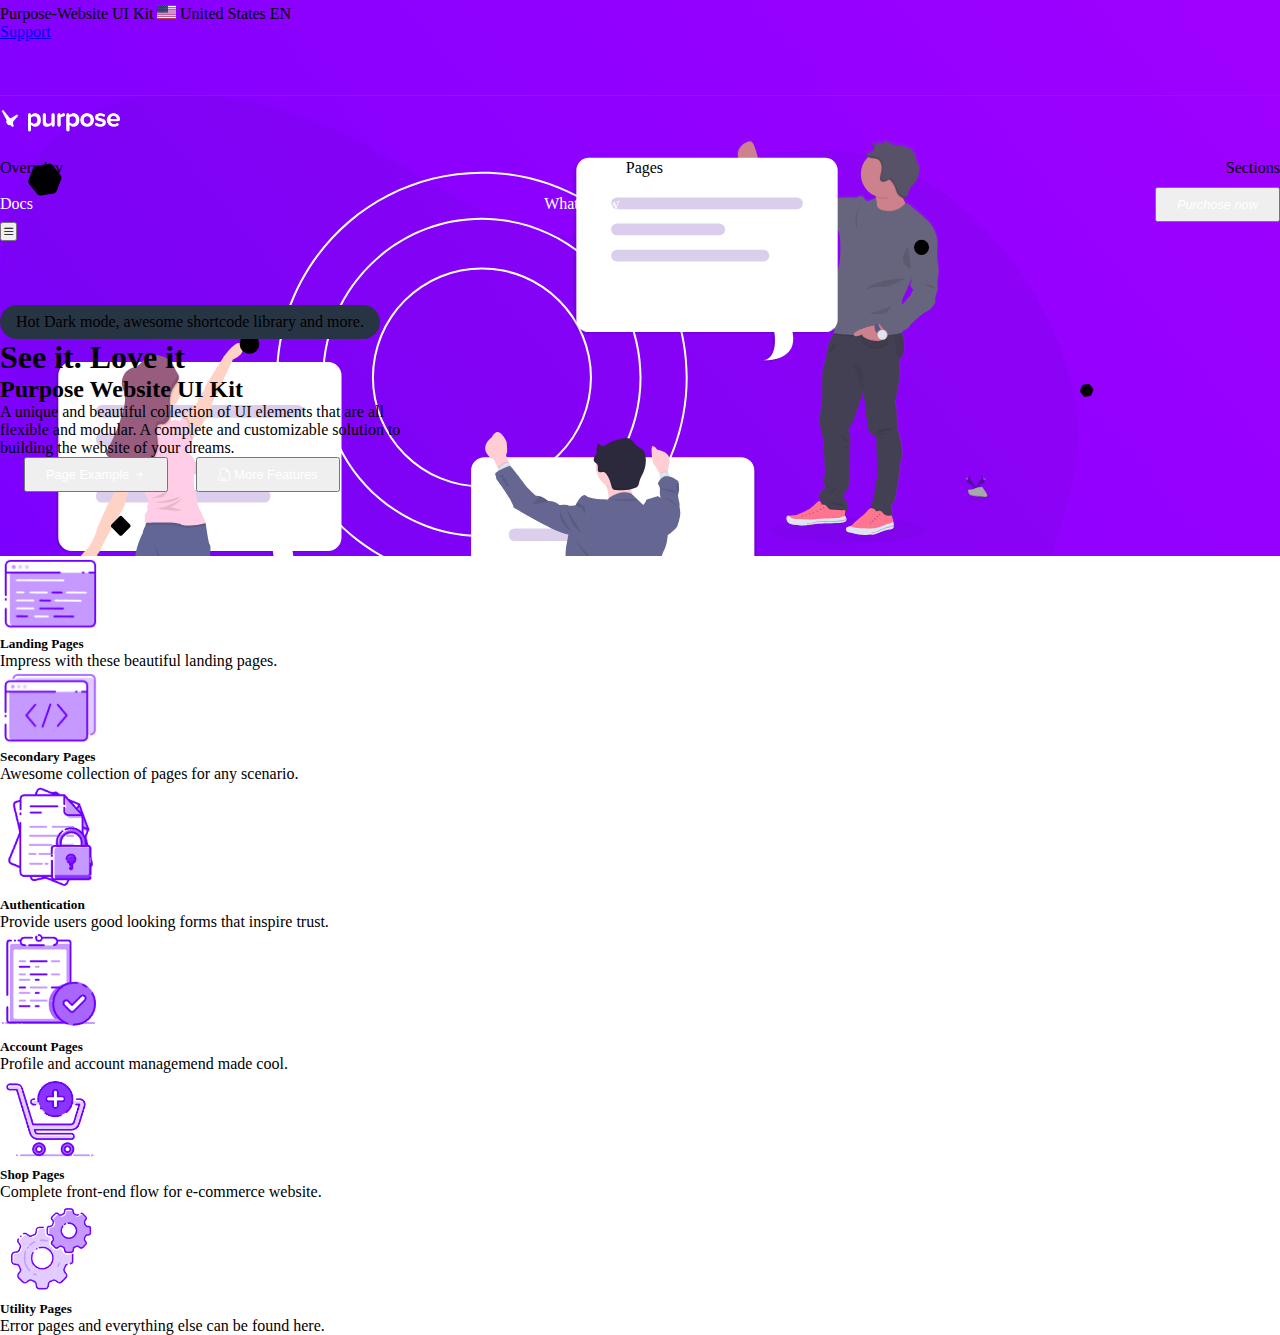
==== commit de0f8bda: "feat: added card" ====
--- a/index.html
+++ b/index.html
@@ -1,103 +1,762 @@
 <!DOCTYPE html>
 <html lang="en">
+
 <head>
     <meta charset="UTF-8">
     <meta name="viewport" content="width=device-width, initial-scale=1.0">
-    <link rel="stylesheet" href="https://cdnjs.cloudflare.com/ajax/libs/font-awesome/6.5.1/css/all.min.css" integrity="sha512-DTOQO9RWCH3ppGqcWaEA1BIZOC6xxalwEsw9c2QQeAIftl+Vegovlnee1c9QX4TctnWMn13TZye+giMm8e2LwA==" crossorigin="anonymous" referrerpolicy="no-referrer" />
-    <link href="https://cdn.jsdelivr.net/npm/bootstrap@5.3.2/dist/css/bootstrap.min.css" rel="stylesheet" integrity="sha384-T3c6CoIi6uLrA9TneNEoa7RxnatzjcDSCmG1MXxSR1GAsXEV/Dwwykc2MPK8M2HN" crossorigin="anonymous">
+    <link rel="stylesheet" href="https://cdnjs.cloudflare.com/ajax/libs/font-awesome/6.5.1/css/all.min.css"
+        integrity="sha512-DTOQO9RWCH3ppGqcWaEA1BIZOC6xxalwEsw9c2QQeAIftl+Vegovlnee1c9QX4TctnWMn13TZye+giMm8e2LwA=="
+        crossorigin="anonymous" referrerpolicy="no-referrer" />
+    <link href="https://cdn.jsdelivr.net/npm/bootstrap@5.3.2/dist/css/bootstrap.min.css" rel="stylesheet"
+        integrity="sha384-T3c6CoIi6uLrA9TneNEoa7RxnatzjcDSCmG1MXxSR1GAsXEV/Dwwykc2MPK8M2HN" crossorigin="anonymous">
     <link rel="stylesheet" href="https://cdn.jsdelivr.net/npm/bootstrap-icons@1.11.3/font/bootstrap-icons.min.css">
     <link rel="stylesheet" href="css/style.css">
     <title>Document</title>
 </head>
+
 <body>
     <div class="wrapper">
-        
-        <div class="header-container container text-white">
-        <div class="row row-header-container pt-4 py-3">
-            <div class="col col-lg-4 d-flex justify-content-evenly">
-                <span class="fs-6 fs-6 text d-none d-lg-inline-block">Purpose-Website UI Kit</span>
-                <img class="img-states ms-3" src="./us.svg" alt=""> <span class="d-none d-lg-inline-block">United States</span>
-            </div>      
-            <div class="col col-4"></div>
-            <div class="col col-4">
-                <ul class="list-inline text-end">
-                    <li class="ms-2 list-inline-item"><a class="text-decoration-none text-white" href="#">Support</a></li>
-                    <li class="ms-2 list-inline-item"><i class="fa-solid fa-magnifying-glass"></i></li>
-                    <li class="ms-2 list-inline-item"><i class="fa-solid fa-cart-shopping"></i></li>
-                    <li class="ms-2 list-inline-item"><i class="fa-regular fa-circle-user"></i></li>
-                </ul>
+        <div class="container">
+            <div class="header-container container-fluid text-white">
+                <div class="row row-header-container pt-4 py-3">
+                    <div class="col col-lg-4 d-flex justify-content-start">
+                        <span class="fs-6 fs-6 text d-none d-xl-inline-block ms-2">Purpose-Website UI Kit</span>
+                        <img class="img-states ms-3" src="./us.svg" alt=""> <span
+                            class="d-none d-xl-inline-block">United States</span>
+                        <span class="d-xl-none d-inline-block">EN</span>
+                    </div>
+                    <div class="col col-4"></div>
+                    <div class="col col-4">
+                        <ul class="list-inline text-end">
+                            <li class="ms-2 list-inline-item"><a class="text-decoration-none text-white"
+                                    href="#">Support</a></li>
+                            <li class="ms-2 list-inline-item"><i class="fa-solid fa-magnifying-glass"></i></li>
+                            <li class="ms-2 list-inline-item"><i class="fa-solid fa-cart-shopping"></i></li>
+                            <li class="ms-2 list-inline-item"><i class="fa-regular fa-circle-user"></i></li>
+                        </ul>
+                    </div>
+                </div>
+            </div>
+            <div class="header-container container text-white">
+                <div class="row row-header d-flex align-items-center">
+
+                    <div class="col-4 col-lg-6 d-flex align-items-center g-3">
+                        <img class="img-purpose d-none d-xl-flex" src="./white.png" alt="">
+                        <ul class="list-header d-flex justify-content-start align-items-center mt-s d-none d-xl-flex">
+                            <li><a class="ms-3" href=""></a>Overwiev</li>
+                            <li><a class="ms-3" href=""></a>Pages <i class="fa-solid fa-angle-down"></i></li>
+                            <li><a class="ms-3" href=""></a>Sections <i class="fa-solid fa-angle-down"></i></li>
+                        </ul>
+                    </div>
+
+                    <div class="col-8 col-lg-6 d-flex align-items-center justify-content-end g-3">
+                        <ul class="list-header d-none d-xl-flex">
+                            <li><a class="ms-5" href="">Docs</a> <i class="fa-solid fa-angle-down ms-2"></i></li>
+                            </li>
+                            <li><a class="ms-4" href="">What s new</a></li>
+                            <li><button class=" btn btn-lg btn-light text-secondary rounded-pill fs-6"><i
+                                        class="fa-solid fa-cart-shopping"> <span>Purchose now</span></i></button></li>
+                        </ul>
+                        <button class="btn d-inline-block d-lg-none"><i class="bi bi-list text-light"></i></button>
+                    </div>
+                </div>
+                <div class="row row-jumbo py-6">
+
+                    <div class="col-12 col-lg-6 text-center text-lg-start">
+                        <div class="action d-none d-lg-block">
+                            <span class="rounded-pill text-bg-danger px-3 py-1 me-2">Hot</span>
+                            Dark mode, awesome shortcode library and more.
+                            <i class=" me-3 fa-solid fa-angle-right"></i>
+                        </div>
+                        <h1>See it. Love it</h1>
+                        <h2>Purpose Website UI Kit</h2>
+                        <p>A unique and beautiful collection of UI elements that are all <br>flexible and modular. A
+                            complete and customizable solution to <br>building the website of your dreams.</p>
+                        <button class="btn btn-lg btn-light text-secondary rounded-pill fs-6 ms-1 mt-4">Page Example <i
+                                class="bi bi-arrow-right-short"></i></button> <button
+                            class="btn btn-lg btn-outline-light text-light rounded-pill fs-6 mt-4 d-none d-lg-inline-block"><i
+                                class="bi bi-filetype-css"></i> More Features</button>
+                    </div>
+                    <div class="col-lg-6">
+
+                    </div>
+
+                </div>
+            </div>
+            <header class="header">
+                <div class="container-fluid position-absolute header-illustration d-none d-lg-block">
+                    <div class="row">
+                        <div class="offset-6 col-6">
+                            <!--header-image-->
+                            <div class="header-image text-end">
+                                <svg xmlns="http://www.w3.org/2000/svg" xmlns:xlink="http://www.w3.org/1999/xlink"
+                                    id="b163acb8-d7e3-44ae-95e8-546cddd31e63" data-name="Layer 1" width="1077.87"
+                                    height="813.02" viewBox="0 0 1077.87 813.02"
+                                    class="injected-svg svg-inject img-fluid" style="height: 1000px;">
+                                    <defs>
+                                        <linearGradient id="198f78e2-ec49-403a-9acf-506373c5226e-16" x1="975.77"
+                                            y1="484.92" x2="975.77" y2="87.89" gradientTransform="translate(-77.03)"
+                                            gradientUnits="userSpaceOnUse">
+                                            <stop offset="0" stop-color="gray" stop-opacity="0.25"></stop>
+                                            <stop offset="0.54" stop-color="gray" stop-opacity="0.12"></stop>
+                                            <stop offset="1" stop-color="gray" stop-opacity="0.1"></stop>
+                                        </linearGradient>
+                                        <linearGradient id="6e777f18-a157-4954-9b1f-a7cbf36b1989-16" x1="649.11"
+                                            y1="832.85" x2="649.11" y2="382.11"
+                                            gradientTransform="matrix(1, 0, 0, 1, 0, 0)"
+                                            xlink:href="#198f78e2-ec49-403a-9acf-506373c5226e"></linearGradient>
+                                    </defs>
+                                    <title>work chat</title>
+                                    <path
+                                        d="M724.89,154.84c-46.25,39.26-106.24,36.72-158.81,16.29S465.22,114.34,414,88.49c-42.94-21.67-88-35.9-133.61-42.23-65.28-9.06-138.18,2-183.66,65.44-50.65,70.68-46.76,198.16,8,263,27.87,33,64.36,49.2,96.18,75S262.2,518.26,259.49,568c-2.51,46-31.68,81.37-61.87,103.54-23.33,17.13-52.06,35.84-54.87,71.33-2.72,34.33,21.44,61.24,44.51,76.54,75.26,49.91,168,49.43,243-1.26C457,800.06,481.56,776,509.61,761.92c73.65-37,154.81.24,232.8,13.87,66,11.53,133.69,5.55,198-17.48,38.62-13.83,77.39-35,104.52-74.36,19.57-28.4,31.76-64.35,43.2-99.85q18.3-56.77,35.19-114.36c6.75-23.05,13.4-46.54,15.15-71.19,3.16-44.68-10.16-88.85-28.3-126.55C1067.1,182.47,994.56,119.52,916,103.53S754.33,118.77,693.4,187.11"
+                                        transform="translate(-61.06 -43.49)" fill="#510fa8" opacity="0.1"></path>
+                                    <ellipse cx="489.56" cy="532.53" rx="226.98" ry="10.36" fill="#510fa8"
+                                        opacity="0.1"></ellipse>
+                                    <path
+                                        d="M543,533.24c-113.47,0-205.78-92.31-205.78-205.78S429.5,121.68,543,121.68,748.75,214,748.75,327.46,656.43,533.24,543,533.24Zm0-409.56c-112.37,0-203.78,91.42-203.78,203.78S430.6,531.24,543,531.24s203.78-91.42,203.78-203.78S655.33,123.68,543,123.68Z"
+                                        transform="translate(-61.06 -43.49)" fill="#fff"></path>
+                                    <path
+                                        d="M543,487.06c-88,0-159.61-71.6-159.61-159.6S455,167.86,543,167.86s159.6,71.6,159.6,159.6S631,487.06,543,487.06Zm0-317.2c-86.91,0-157.61,70.7-157.61,157.6s70.7,157.6,157.61,157.6,157.6-70.7,157.6-157.6S629.87,169.86,543,169.86Z"
+                                        transform="translate(-61.06 -43.49)" fill="#fff"></path>
+                                    <path
+                                        d="M543,437.46a110,110,0,1,1,110-110A110.13,110.13,0,0,1,543,437.46Zm0-218a108,108,0,1,0,108,108A108.13,108.13,0,0,0,543,219.46Z"
+                                        transform="translate(-61.06 -43.49)" fill="#fff"></path>
+                                    <ellipse cx="979.99" cy="403.16" rx="14.27" ry="4.72" fill="#510fa8" opacity="0.1">
+                                    </ellipse>
+                                    <ellipse cx="178.55" cy="651.82" rx="84.04" ry="13.79" fill="#510fa8" opacity="0.1">
+                                    </ellipse>
+                                    <g opacity="0.1">
+                                        <path
+                                            d="M386.93,313.21H130.54a13.44,13.44,0,0,0-13.4,13.4v162a13.44,13.44,0,0,0,13.4,13.4H331.67s5.21,27.66-11.91,30.64c0,0,38.34,2.75,31.64-30.64h35.53a13.44,13.44,0,0,0,13.4-13.4v-162A13.44,13.44,0,0,0,386.93,313.21Z"
+                                            transform="translate(-61.06 -43.49)"></path>
+                                        <g opacity="0.2">
+                                            <rect x="93.82" y="312.72" width="207.7" height="12.66" rx="5.67" ry="5.67">
+                                            </rect>
+                                            <rect x="93.82" y="369.3" width="207.7" height="12.66" rx="5.67" ry="5.67">
+                                            </rect>
+                                            <rect x="93.82" y="397.58" width="174.18" height="12.66" rx="5.67"
+                                                ry="5.67"></rect>
+                                            <rect x="93.82" y="341.01" width="90.06" height="12.66" rx="5.67" ry="5.67">
+                                            </rect>
+                                        </g>
+                                    </g>
+                                    <path
+                                        d="M389.17,312.09H132.77a13.44,13.44,0,0,0-13.4,13.4v162a13.44,13.44,0,0,0,13.4,13.4H333.9s5.22,27.66-11.91,30.63c0,0,38.34,2.75,31.64-30.63h35.54a13.43,13.43,0,0,0,13.39-13.4v-162A13.43,13.43,0,0,0,389.17,312.09Z"
+                                        transform="translate(-61.06 -43.49)" fill="#fff"></path>
+                                    <g opacity="0.2">
+                                        <rect x="96.06" y="311.6" width="207.7" height="12.66" rx="5.67" ry="5.67"
+                                            fill="#510fa8"></rect>
+                                        <rect x="96.06" y="368.18" width="207.7" height="12.66" rx="5.67" ry="5.67"
+                                            fill="#510fa8"></rect>
+                                        <rect x="96.06" y="396.47" width="174.18" height="12.66" rx="5.67" ry="5.67"
+                                            fill="#510fa8"></rect>
+                                        <rect x="96.06" y="339.89" width="90.06" height="12.66" rx="5.67" ry="5.67"
+                                            fill="#510fa8"></rect>
+                                    </g>
+                                    <path
+                                        d="M294,309.52l-14.21,30.22s-2.1,5.67-3.45,6.72-7.32,19-7.32,19L253.79,389h0l-1,1.6-6-1.65-4.19-15.67.26-4.55,0-.57s9.43-9.86,11.52-10.61c0,0,1.64.19,4.79-7.45s6-9.3,6-9.3l1.64-5.54,17.66-28.11s14.8-21.23,18.83-11.81S294,309.52,294,309.52Z"
+                                        transform="translate(-61.06 -43.49)" fill="#ffd2c6"></path>
+                                    <path
+                                        d="M235,524.17a3.4,3.4,0,0,1-.48,1.45c-1.64,2.39-10.91,51.29-10.91,51.29.74,3.3-1.34,9.88-2.7,12.87s-4.34,18.54-4.34,18.54-.74,33.5-2.68,38.73.62,16.45.62,16.45c-.19,5.16,2.91,10.61,4.75,13.39.14.18.25.36.36.51.6.86,1,1.35,1,1.35a7.79,7.79,0,0,0,2.09,2.59c.13.11.27.21.42.32a23.81,23.81,0,0,0,8.38,3.54l.29.06c1.2.27,2,.37,2,.37l.74,4-7.92,1.64-15.1,1s-17.8,1.35-13.76-6.58a12.54,12.54,0,0,0,.73-1.68h0c.15-.38.29-.78.41-1.18,2.43-7.62.79-16.88.79-16.88L196.21,639c-5.67-25.12,4.48-53.09,4.48-53.09s-.89-2.24,1.06-7.92,0-18.09,0-18.09-1-16-2.39-23.93a48.35,48.35,0,0,1-.54-10.07,50.3,50.3,0,0,1,.54-5.9l34.1-4.52S235.38,521,235,524.17Z"
+                                        transform="translate(-61.06 -43.49)" fill="#ffd2c6"></path>
+                                    <path
+                                        d="M234.5,689.68l-7.92,1.64-15.1,1s-17.8,1.35-13.76-6.58a12.54,12.54,0,0,0,.73-1.68h0c.15-.38.29-.78.41-1.18a27.39,27.39,0,0,1,9,1.82c5.07,2,8.89-3.15,8.89-3.15l2.46-4.7.36-.68c.6.86,1,1.35,1,1.35a8,8,0,0,0,2.51,2.9l-.42.88-2.39,5s3.06.31,7.25,1a3.24,3.24,0,0,0,3.94-2.16l.29.06c1.2.27,2,.37,2,.37Z"
+                                        transform="translate(-61.06 -43.49)" opacity="0.1"></path>
+                                    <path
+                                        d="M241.83,693.41c-.6,2.69-17.27,3.52-17.27,3.52s-9.28-.9-11.88,1.27-10.26,1.65-10.56,1.65-4.33-.16-5.91-7.4c-1.53-7.06,2.06-8.29,2.24-8.35h0a27.13,27.13,0,0,1,9.43,1.83c5.07,2,8.89-3.14,8.89-3.14l2.82-5.39c.6.86,1,1.35,1,1.35a7.9,7.9,0,0,0,2.51,2.91l-2.81,5.91s3.06.31,7.25,1c3.35.54,4.08-2.19,4.23-3.29a3.4,3.4,0,0,0,0-.45s2.61.75,5.82,1.65A6,6,0,0,1,241.83,693.41Z"
+                                        transform="translate(-61.06 -43.49)" fill="#626696"></path>
+                                    <path
+                                        d="M273.24,559.81c-.4,2.39-.81,8.58-.81,8.58,1.4,5.18-2.19,17.49-2.19,17.49l-1.79,7c.8,9-4.93,30.91-4.93,30.91s-3.84,20.34-5.84,29.12a24.21,24.21,0,0,0,1,14.66c.1.24.16.36.16.36,0,.17.07.33.12.49s.13.48.21.71a10.8,10.8,0,0,0,2,3.34,10.12,10.12,0,0,0,1.07,1.1l.06.06a21.64,21.64,0,0,0,6.36,3.91h0l1,.4a30.07,30.07,0,0,0,3.17,1h0a3.29,3.29,0,0,0,.36.08l-.81,4.7-10.56-2.7-14.15-4.59-7-4s.08-.38.22-1.11c0,0,0-.08,0-.12.06-.31.12-.68.21-1.1C242.29,664,245,646.7,243.64,634c-1.69-15.75,4.87-37.49,6.47-42.67a25.87,25.87,0,0,0,1.2-9.17c-2.6-3.8-3.2-18.94-3.2-18.94s-4.78-9.78-8.74-20.15a53,53,0,0,1-2.85-10.48,36.65,36.65,0,0,1-.58-7.66s32.12-29.31,35.64-.93c.12,1,.23,1.88.34,2.78C275,552.72,273.62,557.5,273.24,559.81Z"
+                                        transform="translate(-61.06 -43.49)" fill="#ffd2c6"></path>
+                                    <path
+                                        d="M273.24,679.05l-.81,4.7-10.56-2.7-14.15-4.59-7-4s.08-.38.22-1.11c0,0,0-.08,0-.12.06-.31.12-.68.21-1.1l1-.1h.08a13.32,13.32,0,0,1,5.93.8c2.3.87,5.32,1.86,5.94,1.44a7.56,7.56,0,0,1,3.39-.6l1.47-3.22.21-.49a10.68,10.68,0,0,0,2,3.34,11.29,11.29,0,0,0,1.13,1.16l-.06,1.14-.08,1.61a20.58,20.58,0,0,0,5.08,2.35,2.94,2.94,0,0,0,1.42,0h0l1,.4a30.07,30.07,0,0,0,3.17,1h0A3.29,3.29,0,0,0,273.24,679.05Z"
+                                        transform="translate(-61.06 -43.49)" opacity="0.1"></path>
+                                    <path
+                                        d="M268,689.08c-2.95-.85-10.06-2.2-11.21-1.15s-11,0-11,0a6,6,0,0,1-5.09-3c-2-3.19-.39-13.51-.39-13.51l.73-.07,1.22-.12h.08a13.17,13.17,0,0,1,5.93.8c2.3.86,5.32,1.85,5.94,1.44a7.42,7.42,0,0,1,3.39-.6l1.68-3.71a10.8,10.8,0,0,0,2,3.34,11.29,11.29,0,0,0,1.13,1.16l-.14,2.75a20.71,20.71,0,0,0,5.08,2.34,2,2,0,0,0,2.44-.77,1.51,1.51,0,0,0,.18-.41h0c.09.17,1.06.5,4.17,1.39h0c3.38-.19,6.64,1.28,8.14,5.86S270.89,689.92,268,689.08Z"
+                                        transform="translate(-61.06 -43.49)" fill="#626696"></path>
+                                    <path
+                                        d="M235,524.17c-.66.19-1.26.37-1.82.55a25.23,25.23,0,0,1-4.41.93c-9.43,1.33-25,.53-29.93.22a50.3,50.3,0,0,1,.54-5.9l34.1-4.52S235.38,521,235,524.17Z"
+                                        transform="translate(-61.06 -43.49)" opacity="0.1"></path>
+                                    <path
+                                        d="M264.72,515.89s-12.52,1.94-22.7,4.17c-3.4.74-6.54,1.51-8.86,2.27a27.21,27.21,0,0,1-4.41.93c-11.34,1.59-31.48.12-31.48.12-5.53-17.94,6.72-40.53,6.72-40.53-.29-1.8,2.55-7.32,2.55-7.32l.05-.18,1.74-6.4h46.51l.57,2.75,1.18,5.6,7.3,34.67Z"
+                                        transform="translate(-61.06 -43.49)" fill="#626696"></path>
+                                    <path
+                                        d="M271.92,526.77l-.28.12-5.44,2.41c-5.89,2.72-23.52,3.23-29.68,3.28a36.65,36.65,0,0,1-.58-7.66s32.12-29.31,35.64-.93C271.7,525,271.81,525.87,271.92,526.77Z"
+                                        transform="translate(-61.06 -43.49)" opacity="0.1"></path>
+                                    <path
+                                        d="M272.78,524l-1.14.5-5.44,2.42c-6,2.76-24.19,3.25-30,3.28h-1.53c-2.69-.09-5.38-2.61-5.38-3.27,0-.36-.28-2.13-.52-3.65-.2-1.22-.38-2.27-.38-2.27s-12-5.18-18.09-9.37c-4.57-3.11-3.42-25.21-2.53-36.32.31-3.83.58-6.35.58-6.35l47.08,2.75,6.6.38,3.78.84,1,.21s2.7,19.74,4,21.38.46,7.18.3,10.33a19.19,19.19,0,0,1-.44,4s1.94,5.54,1.48,8.64A17.23,17.23,0,0,0,272.78,524Z"
+                                        transform="translate(-61.06 -43.49)" fill="#626696"></path>
+                                    <circle cx="161.33" cy="297.29" r="19.29" fill="#ffd2c6"></circle>
+                                    <path
+                                        d="M213,348.83s1.34,18.27-2.39,22.46-13.46,12.11-13.46,12.11l3,12.41,16.9,1.95,19.74-21.09-4.49-5.53s-3.44-11.67-.6-17.5S213,348.83,213,348.83Z"
+                                        transform="translate(-61.06 -43.49)" fill="#ffd2c6"></path>
+                                    <path
+                                        d="M253.79,389h0l-1,1.6-6-1.65-4.19-15.67.26-4.55,1.23-1.77s6.58.16,6.29,6.14C250.09,378.35,253.08,387,253.79,389Z"
+                                        transform="translate(-61.06 -43.49)" opacity="0.1"></path>
+                                    <path
+                                        d="M266.8,475.53s-4.76,1.06-10.21,1.77-11.74,1.07-14.32-.43c-4.33-2.56-27.79-1.83-34.52-1.57-.48,0-.86,0-1.16.05l1.74-6.4h46.51l.57,2.75,6.6.38,3.78.84C266.42,474.47,266.8,475.53,266.8,475.53Z"
+                                        transform="translate(-61.06 -43.49)" opacity="0.1"></path>
+                                    <path
+                                        d="M242.88,368.15s6.58.15,6.28,6.13,3.59,16.3,3.59,16.3l-1.5,3.44s-2.09,8.37-.45,10.47,7.63,2.09,4.19,19.29c0,0-.74,12.86,1.05,17.05s1.79,14.2,4.48,18.39,6.29,13.91,6.29,13.91-19.45,4.33-24.53,1.34S205.94,473,205.94,473s.15-5.24,0-5.83a5,5,0,0,1,.75-3.82c1-1.42,2.69-3.81,1.79-5.9s2.25-5.18.6-8.42-3.65-3.89-3.25-5.66-.64-4.17-1.83-5.66-9.28-17.3-9.28-17.3L193.38,413s-10.41-7.63-10.22-11.22,3.94-8.56,3.94-8.56l10-9.83s5.53,6,10.91,3.89S225,375.17,225,375.17s4.14-2.24,4.44-3.88,2.84-.15,2.84-.15,3.74-2.05,4.49-1.33,4,1.33,4,1.33Z"
+                                        transform="translate(-61.06 -43.49)" fill="#ffcde5"></path>
+                                    <path
+                                        d="M186.35,399.3l-3.19,2.49s-3.24,5.84-4,16.3-4,25.26-4,25.26l-6.28,11.23S158.53,476.25,157.19,482s-7.48,15.48-7.48,15.48-20.79,18.68-6.28,22,14.95-14.87,14.95-14.87,3.39-3.74,3.94-6.28,18.94-35.07,18.94-35.07,6.44-8.75,5.09-13.38c0,0,8.37-19.69,8.37-24.63A87.48,87.48,0,0,0,193.38,413l1.34-10.32Z"
+                                        transform="translate(-61.06 -43.49)" fill="#ffd2c6"></path>
+                                    <path d="M229.42,440.53s-14.66,7.67-17.5,8.07S224.33,447,224.33,447Z"
+                                        transform="translate(-61.06 -43.49)" opacity="0.1"></path>
+                                    <path
+                                        d="M241.38,446.51s-19.44,6.58-28,5.38C213.42,451.89,234.65,455.93,241.38,446.51Z"
+                                        transform="translate(-61.06 -43.49)" opacity="0.1"></path>
+                                    <path
+                                        d="M242.58,448.66s-17.5,11-27.82,9.21c0,0,24.08,4.79,27.82,2.25l-10.77-3S243.78,450.8,242.58,448.66Z"
+                                        transform="translate(-61.06 -43.49)" opacity="0.1"></path>
+                                    <path
+                                        d="M222.42,306.84c-5.06-1-10.67-.4-14.72,2.78-3,2.36-5,6-8.37,7.72a49.24,49.24,0,0,1-5.47,1.93,15.78,15.78,0,0,0-9.63,17c.53,3,1.92,5.7,2.6,8.62,1.22,5.22.15,10.69-1.18,15.88A167.1,167.1,0,0,1,169,402a4.32,4.32,0,0,0-.83,2.77,4,4,0,0,0,1,1.77c6.91,8,18.16,10.73,28.72,11.09,3.89.13,8,0,11.38-1.89a17.2,17.2,0,0,0,5.55-5.09A27,27,0,0,0,220,393.24c-.29-5-2-10.09-.71-14.94a4,4,0,0,1,.9-1.83c1.14-1.16,3-.86,4.64-1.05,4.39-.51,7.23-5.14,7.75-9.52s-.58-8.81-.6-13.22a27.69,27.69,0,0,1,5.21-16.28c1.46-2,3.33-4,3.82-6.51.62-3.15-1.21-5.47-2.79-8-2.45-3.88-3.65-8.41-7.38-11.37A19.92,19.92,0,0,0,222.42,306.84Z"
+                                        transform="translate(-61.06 -43.49)" opacity="0.1"></path>
+                                    <path
+                                        d="M221.22,305.64c-5.05-1-10.67-.4-14.72,2.79-3,2.35-5,6-8.37,7.72a48.32,48.32,0,0,1-5.46,1.92,15.79,15.79,0,0,0-9.64,17c.53,3,1.92,5.7,2.61,8.63,1.22,5.22.14,10.68-1.18,15.87a167.2,167.2,0,0,1-16.62,41.23,4.23,4.23,0,0,0-.82,2.76,3.85,3.85,0,0,0,1,1.77c6.92,8,18.16,10.73,28.72,11.09,3.89.14,8,0,11.38-1.88a17.24,17.24,0,0,0,5.55-5.1,27,27,0,0,0,5.15-17.37c-.29-5-2-10.09-.7-14.95a4,4,0,0,1,.89-1.83c1.14-1.16,3-.86,4.65-1,4.39-.51,7.22-5.14,7.74-9.53s-.57-8.8-.6-13.22A27.69,27.69,0,0,1,236,335.21c1.46-2,3.32-4,3.81-6.52.62-3.15-1.2-5.46-2.78-8-2.45-3.88-3.65-8.41-7.39-11.36A19.82,19.82,0,0,0,221.22,305.64Z"
+                                        transform="translate(-61.06 -43.49)" fill="#985c7e"></path>
+                                    <path d="M214.76,492.62s3.84,17.94,10.22,22.83Z"
+                                        transform="translate(-61.06 -43.49)" opacity="0.1"></path>
+                                    <g opacity="0.1">
+                                        <path
+                                            d="M184.17,339.07c-.2-.7-.43-1.4-.67-2.09C183.7,337.68,183.93,338.38,184.17,339.07Z"
+                                            transform="translate(-61.06 -43.49)"></path>
+                                        <path
+                                            d="M238.73,323.41a6.49,6.49,0,0,1-.08,1.69c-.5,2.53-2.36,4.5-3.82,6.52a27.61,27.61,0,0,0-5.21,16.27c0,4.42,1.11,8.83.59,13.22s-3.35,9-7.74,9.53c-1.62.19-3.51-.12-4.64,1a4,4,0,0,0-.9,1.83c-1.27,4.86.42,9.94.7,14.95a27,27,0,0,1-5.14,17.37,17.34,17.34,0,0,1-5.55,5.1c-3.43,1.85-7.49,2-11.39,1.88-10.38-.35-21.42-3-28.36-10.71a2.74,2.74,0,0,0-.17,1.44,3.85,3.85,0,0,0,1,1.77c6.92,8,18.16,10.73,28.72,11.09,3.89.14,8,0,11.38-1.88a17.34,17.34,0,0,0,5.55-5.1,27,27,0,0,0,5.15-17.37c-.29-5-2-10.09-.7-14.95a4,4,0,0,1,.89-1.83c1.14-1.16,3-.86,4.65-1,4.39-.51,7.22-5.14,7.74-9.53s-.57-8.8-.6-13.22A27.69,27.69,0,0,1,236,335.21c1.46-2,3.32-4,3.81-6.52A7.41,7.41,0,0,0,238.73,323.41Z"
+                                            transform="translate(-61.06 -43.49)"></path>
+                                    </g>
+                                    <path
+                                        d="M582.33,807.47s-38.05-2.3-33.56,24.36c0,0-.89,4.71,3.38,6.85,0,0,.07-2,3.9-1.3a17.51,17.51,0,0,0,4.13.2,8.63,8.63,0,0,0,5.06-2.09h0s10.69-4.42,14.85-21.9c0,0,3.08-3.81,3-4.79l-6.42,2.74s2.19,4.63.46,8.48c0,0-.2-8.31-1.44-8.11-.25,0-3.33,1.6-3.33,1.6s3.77,8.07.92,13.93c0,0,1.08-9.94-2.1-13.34l-4.52,2.63s4.41,8.34,1.42,15.14c0,0,.77-10.43-2.37-14.49l-4.1,3.19s4.15,8.21,1.62,13.85c0,0-.33-12.14-2.51-13,0,0-3.58,3.15-4.12,4.45,0,0,2.83,6,1.07,9.11,0,0-1.08-8.09-2-8.12,0,0-3.57,5.36-3.94,9a19.48,19.48,0,0,1,3.07-9.55,10.71,10.71,0,0,0-5.46,2.83s.55-3.79,6.34-4.12c0,0,3-4.06,3.74-4.31,0,0-5.76-.48-9.25,1.07,0,0,3.07-3.58,10.31-2l4-3.3s-7.58-1-10.8.11c0,0,3.7-3.17,11.89-.86l4.4-2.64s-6.46-1.39-10.31-.89c0,0,4.06-2.19,11.6.19l3.15-1.42s-4.74-.93-6.12-1.07-1.46-.53-1.46-.53a16.36,16.36,0,0,1,8.89,1S582.44,807.89,582.33,807.47Z"
+                                        transform="translate(-61.06 -43.49)" fill="#510fa8"></path>
+                                    <ellipse cx="495.06" cy="797.52" rx="26.93" ry="4.55" fill="#510fa8" opacity="0.1">
+                                    </ellipse>
+                                    <path
+                                        d="M880.44,774.87s-38-2.29-33.56,24.37c0,0-.89,4.71,3.38,6.85,0,0,.07-2,3.9-1.31a17.62,17.62,0,0,0,4.14.2,8.54,8.54,0,0,0,5.05-2.09h0s10.7-4.41,14.85-21.89c0,0,3.08-3.82,3-4.8L874.74,779s2.19,4.63.47,8.48c0,0-.21-8.32-1.44-8.12-.25,0-3.34,1.6-3.34,1.6s3.77,8.07.93,13.94c0,0,1.08-9.94-2.11-13.35l-4.52,2.64s4.41,8.33,1.42,15.13c0,0,.77-10.43-2.37-14.49L859.69,788s4.14,8.22,1.61,13.86c0,0-.33-12.15-2.5-13.06,0,0-3.58,3.16-4.13,4.46,0,0,2.84,6,1.08,9.1,0,0-1.08-8.08-2-8.12,0,0-3.57,5.36-3.94,9a19.45,19.45,0,0,1,3.08-9.55,10.76,10.76,0,0,0-5.47,2.83s.56-3.78,6.35-4.12c0,0,3-4.06,3.74-4.31,0,0-5.76-.48-9.26,1.07,0,0,3.08-3.58,10.31-1.95l4-3.3s-7.59-1-10.8.11c0,0,3.7-3.16,11.89-.86l4.4-2.63s-6.47-1.4-10.32-.89c0,0,4.06-2.19,11.61.18l3.15-1.41s-4.74-.93-6.13-1.08-1.46-.53-1.46-.53a16.39,16.39,0,0,1,8.9,1S880.56,775.29,880.44,774.87Z"
+                                        transform="translate(-61.06 -43.49)" fill="#510fa8"></path>
+                                    <ellipse cx="793.17" cy="764.92" rx="26.93" ry="4.55" fill="#510fa8" opacity="0.1">
+                                    </ellipse>
+                                    <ellipse cx="848.09" cy="436.83" rx="77.55" ry="12.72" fill="#510fa8" opacity="0.1">
+                                    </ellipse>
+                                    <path
+                                        d="M999.44,229.49c3.17-10.63,0-21.26,0-21.26v-10s3.62-19.61-12.5-32.19l-10.7-9.43s-6-5.14-7.73-5.47a7.85,7.85,0,0,0-1-.15l-.32-.18a32.21,32.21,0,0,1-2.34-4.93,4.57,4.57,0,0,0,3.81-1.3,5,5,0,0,0,.9-1.5h0c.62-1.39.72-3.07,1.25-4.55a10.62,10.62,0,0,1,2-3.27c-.11.18-.22.35-.32.53,1.51-1.88,3.49-3.5,4.9-5.49a12,12,0,0,0,.78-1.22l-.21.25c2-3.16,2.57-7,3.14-10.68a9.64,9.64,0,0,0,.06-3.82,12.73,12.73,0,0,0-1.07-2.42c-2.32-4.8-2.27-10.82-6-14.65-2.79-2.87-7-3.75-11-4.24s-8.17-.77-11.59-2.86a12.55,12.55,0,0,0-3.14-1.73,2.59,2.59,0,0,0-3.09,1.15,2,2,0,0,1-.41.83,1.33,1.33,0,0,1-1.19.07l-5.3-1.42.06.27-.13,0,.19.84c.17,0,.35,0,.5.29l-.85,1.31a13.13,13.13,0,0,1-4.79-1,2.26,2.26,0,0,0,0,.26l-.07,0c-.1,1.5,1.6,2.47,2.12,3.88a2.94,2.94,0,0,1,0,1.9,4.32,4.32,0,0,1-1,1.52c-1.89,1.86-4.29,1.49-6.46,2.67a1.38,1.38,0,0,0-.79.87.67.67,0,0,0-.07.48,1.12,1.12,0,0,0,.44.55,10,10,0,0,0,2.06,1.28l-.62.6a23.74,23.74,0,0,0,8.2,38.71c.08.41.14.83.2,1.28,0,0,0,.08,0,.12l.06.57-7.15,3a5.69,5.69,0,0,1-5.12-3.29c-1.66-3.44-7.53,0-7.53,0s-17.93-1.35-24.56,1.95c0,0-10.7-4.49-12.2-4.79s-3.77-1.5-4.83-1.2-2.41-2-3.16-1.8-1-1.49-3.46-2.09-3.32.15-6-2.55-24.71-13.32-24.71-13.32l-9.94-8.09-10.55-8.38-.19.35c-.06-.25-.13-.51-.2-.78a100,100,0,0,0-3.91-12.3c-.68-1.62-1-3.67-1.89-2.59-.56.65-1.52-.77-3-1.73a2.49,2.49,0,0,0-3.72,1.08h0c-8.21,12.87-11.15,13.8-6.39,18.51,4.23,4.2,7.05,7.91,10.51,9l.41.13a.58.58,0,0,1-.23,0l20,23.95s14.46,12.58,24.41,16.62,9.19,5.24,9.19,5.24,30.13,15.27,34.8,15,3.77,31.29,1.81,36.38-5.12,41.92-5.12,41.92-3,7.78.15,13.17c0,0,.7,10.32.07,12.79-2.75,4.23-6.66,11.41-7.3,18.8,0,.39-.08.76-.12,1.14a2.59,2.59,0,0,1-.71.58s.26-.06.67-.2a38,38,0,0,1-2,9,36.67,36.67,0,0,0-2.46,13v23.79L881,363s-2.41,11.17,0,13.77a6.33,6.33,0,0,1,1.32,4.59,8.5,8.5,0,0,0,1.54,5.35,4.06,4.06,0,0,1,1,3.44c-.8,2.59,1.18,30.13,1.18,30.13s-.58,7.59-1.38,8S886,437,886,437s-8.14,6.79-6.07,10.39l2.08,3.19-.55.54-.34.34a3.17,3.17,0,0,0-2.07-.39,77.61,77.61,0,0,1-8.19,7.29c-3.67,2.65-13.66,6.49-13.66,6.49l-7.88.64h-.15s-3.77-.35-1.66,5.49,21,4,21,4l11-1.74s19.68.09,25.31-1.15c2.36-.53,2.92-1.78,2.77-3.06,0,0,0,0,0,0l-.06-.06a7.86,7.86,0,0,0-1.61-3.31,1.56,1.56,0,0,0-.14-.17l.36-4c8.35-4.81-2.36-14.28-2.36-14.28s3.66-8,5.55-10.57,1.88-40.72,1.88-40.72,1-13.78-1.61-17a5.75,5.75,0,0,1,2.81-5.19c1.86-1.27,7.48-18.76,11.89-33.28l2.78,17.11s-.6,8.18,1.21,10.58a4.07,4.07,0,0,1,.74,3.18,14.15,14.15,0,0,0,.41,6.93,4.48,4.48,0,0,0,1.45,2.46c1.61.8,1.71,3.65,2.31,4.25s4.32-.85,4.52,1.34a48.94,48.94,0,0,1,0,5.79l1.21,35.53s-2,3-2.41,10.78c-.17,3.36-.8,5.27-1.45,6.36a3.25,3.25,0,0,0,.3,3.82l.35.4-1.49,1.15a3.25,3.25,0,0,0-.92,4,3.21,3.21,0,0,0-.93,3.45,4,4,0,0,0,.26.56,5.63,5.63,0,0,0-3,1.48,24.6,24.6,0,0,1-5.3,5.34,99.92,99.92,0,0,0-8.46,7.24,12.14,12.14,0,0,1-4.94,4,8,8,0,0,1-1.49.44c-4,.81-2.71,4.95.5,5.6s13.86,3.94,22.15,2c0,0,2.46,1,6.07-.84S950,479.4,950,479.4s4.52,0,5.12-1.8a6.89,6.89,0,0,0,.26-1.75l.13-.12-.12-.11a23.56,23.56,0,0,0-.31-4c-.11-.68-.24-1.3-.36-1.79-.39-1.5-1.1-3.43-1.41-4.25a1.53,1.53,0,0,0,.14-.21c1.72-2.91-1.14-10-1.14-10a19.11,19.11,0,0,1,3.41-4c1.61-1.19,5.83-32.33,5.83-32.33s-.2-8,2-11.58-3-25.35-3-25.35-2.21-5-1.4-6.79-.81-8.38-.81-8.38v-7.86a8.64,8.64,0,0,0-.46-2.76c-.62-1.85-1.54-5.4-.54-8,1.41-3.59,4.62-25.75,4.62-25.75s-2.51-9.77,1.16-17.55a16.79,16.79,0,0,1,1-1.81c2.72-4.28,1.91-11.88.57-18-.21-.95-.43-1.86-.65-2.73-.1-.37-.2-.72-.29-1.07l.43-.18s0-.59.13-1.58a11,11,0,0,0,7.25-5s9.19-10.33,17.33-14.67,8.74-10.63,8.74-10.63c-1.21-2.1,2.15-10.63,2.15-10.63Zm-32-78.38Zm5.53,92.15-8.7,10.09a.21.21,0,0,1,0-.06c-2.26-3.14,2.11-10.18,2.11-10.18L973.57,227c-.06,2.08-.31,3.9-.94,4.76-2,2.7,3.61,7.19,3.61,7.19C973.23,238.92,972.93,243.26,972.93,243.26Z"
+                                        transform="translate(-61.06 -43.49)"
+                                        fill="url(#198f78e2-ec49-403a-9acf-506373c5226e-16)"></path>
+                                    <path
+                                        d="M819.74,111,815,120.21a18.35,18.35,0,0,1-4.42-.92,16.77,16.77,0,0,1-10.38-9c-4.24-9.38,2.78-15.44,6.05-17.22s6.3-3.83,8.75,2a101.43,101.43,0,0,1,3.86,12.22C819.4,109.51,819.74,111,819.74,111Z"
+                                        transform="translate(-61.06 -43.49)" fill="#cc818c"></path>
+                                    <path
+                                        d="M970.66,159l-7.58,11.31s-35.86,17.1-29-3c3-8.85,3.37-15.33,2.83-19.81,0,0,0-.08,0-.12-.7-5.6-2.81-8-2.81-8s34.95-17.88,29.75-5.65a17,17,0,0,0-1.24,8.05,27.42,27.42,0,0,0,3.77,11.17A37,37,0,0,0,970.66,159Z"
+                                        transform="translate(-61.06 -43.49)" fill="#cc818c"></path>
+                                    <path
+                                        d="M959.8,382.79s5.16,21.62,3,25.19-2,11.5-2,11.5-4.17,30.95-5.76,32.14a19,19,0,0,0-3.37,4s2.83,7,1.13,9.9a2.35,2.35,0,0,1-1.13,1c-2.66,1.12-12.48-3.85-18.07-6.9a3.08,3.08,0,0,1-1.48-1.77,3.15,3.15,0,0,1,.91-3.42,3.26,3.26,0,0,1,.91-4l1.47-1.14-.34-.4a3.25,3.25,0,0,1-.3-3.8c.64-1.08,1.26-3,1.43-6.31.4-7.74,2.38-10.71,2.38-10.71l-1.19-35.31a50.69,50.69,0,0,0,0-5.75c-.2-2.18-3.87-.74-4.46-1.34s-.7-3.42-2.28-4.22a4.44,4.44,0,0,1-1.44-2.44,14.22,14.22,0,0,1-.41-6.89,4.06,4.06,0,0,0-.73-3.16c-1.79-2.38-1.19-10.51-1.19-10.51l-2.74-17c-4.36,14.43-9.91,31.81-11.74,33.07a5.72,5.72,0,0,0-2.78,5.16c2.58,3.17,1.59,16.86,1.59,16.86s0,37.88-1.86,40.46-5.48,10.51-5.48,10.51,10.63,9.46,2.27,14.23l-.09.05c-8.53,4.76-26.18-8.52-26.18-8.52l1.84-1.84.54-.54-2-3.18c-2.05-3.57,6-10.31,6-10.31s-2.14-8.33-1.35-8.73,1.35-7.94,1.35-7.94-1.95-27.37-1.16-29.94a4,4,0,0,0-.94-3.42,8.54,8.54,0,0,1-1.52-5.31,6.32,6.32,0,0,0-1.3-4.56c-2.38-2.58,0-13.69,0-13.69l2-14.68V325.75a37,37,0,0,1,2.4-13.12,39.6,39.6,0,0,0,2.16-10.56c.65-7.52,4.69-14.83,7.41-19,1.44-2.2,2.51-3.52,2.51-3.52l63.47-2.49s1,2.83,2,6.76c.22.86.44,1.76.64,2.71,1.33,6.1,2.13,13.65-.56,17.91a14.09,14.09,0,0,0-1,1.79c-3.63,7.73-1.15,17.44-1.15,17.44s-3.17,22-4.56,25.59c-1,2.53-.08,6.06.54,7.9a8.79,8.79,0,0,1,.45,2.74v7.81s1.59,6.54.8,8.33S959.8,382.79,959.8,382.79Z"
+                                        transform="translate(-61.06 -43.49)" fill="#444053"></path>
+                                    <path
+                                        d="M962.72,305a16.43,16.43,0,0,0-1,1.79l-3.57-.2c.34-1.84-2.09-19.09-2.09-19.09l7.2-.41C964.6,293.23,965.41,300.79,962.72,305Z"
+                                        transform="translate(-61.06 -43.49)" opacity="0.1"></path>
+                                    <path
+                                        d="M963.31,304.45a14.09,14.09,0,0,0-1,1.79l-3.58-.2c.35-1.84-2.08-19.1-2.08-19.1l7.19-.4C965.2,292.64,966,300.19,963.31,304.45Z"
+                                        transform="translate(-61.06 -43.49)" fill="#444053"></path>
+                                    <path
+                                        d="M963.31,304.45a14.09,14.09,0,0,0-1,1.79l-3.58-.2c.35-1.84-2.08-19.1-2.08-19.1l7.19-.4C965.2,292.64,966,300.19,963.31,304.45Z"
+                                        transform="translate(-61.06 -43.49)" opacity="0.05"></path>
+                                    <path
+                                        d="M952.8,465.49a2.35,2.35,0,0,1-1.13,1c-2.66,1.12-12.48-3.85-18.07-6.9a3.08,3.08,0,0,1-1.48-1.77c3.18-.58,5.27,3,5.27,3a4.69,4.69,0,0,1,6.54,1.59c2.73,4,8.58,2.32,8.58,2.32S952.63,465,952.8,465.49Z"
+                                        transform="translate(-61.06 -43.49)" opacity="0.1"></path>
+                                    <path
+                                        d="M954.45,477.65c-.6,1.78-5.06,1.78-5.06,1.78s-8,2.29-11.56,4.07-6,.84-6,.84c-8.19,1.89-18.7-1.38-21.87-2s-4.42-4.76-.5-5.55a7.84,7.84,0,0,0,1.47-.45,11.94,11.94,0,0,0,4.88-4,101.18,101.18,0,0,1,8.35-7.2,24.16,24.16,0,0,0,5.24-5.3c4.66-4.12,8,1.54,8,1.54a4.69,4.69,0,0,1,6.54,1.59c2.73,4,8.58,2.32,8.58,2.32s1,2.68,1.54,4.61c.12.49.25,1.11.36,1.79A15.65,15.65,0,0,1,954.45,477.65Z"
+                                        transform="translate(-61.06 -43.49)" fill="#ff748f"></path>
+                                    <circle cx="879.75" cy="421.07" r="0.55" fill="#575988"></circle>
+                                    <circle cx="875.09" cy="425.43" r="0.55" fill="#575988"></circle>
+                                    <circle cx="870.35" cy="429.35" r="0.55" fill="#575988"></circle>
+                                    <circle cx="872.8" cy="427.6" r="0.55" fill="#575988"></circle>
+                                    <circle cx="877.52" cy="423.11" r="0.55" fill="#575988"></circle>
+                                    <path
+                                        d="M954.45,477.65c-.6,1.78-5.06,1.78-5.06,1.78s-8,2.29-11.56,4.07-6,.84-6,.84c-8.19,1.89-18.7-1.38-21.87-2s-4.42-4.76-.5-5.55a7.84,7.84,0,0,0,1.47-.45,38,38,0,0,0,10.73,2c8.08.34,14.48,0,14.48,0l8.18-2.63a13.69,13.69,0,0,1,5.06-1.84,13,13,0,0,0,5-2.18A15.65,15.65,0,0,1,954.45,477.65Z"
+                                        transform="translate(-61.06 -43.49)" fill="#dce6f2"></path>
+                                    <path
+                                        d="M934.09,482.78a6.75,6.75,0,0,1-1.36-.14l.12-.58a8.59,8.59,0,0,0,4.9-.68c.73-.29,1.46-.63,2.17-1s1.7-.8,2.58-1.13l.81-.28c.45-.15.9-.3,1.33-.49.25-.1.49-.22.73-.33a8.14,8.14,0,0,1,1.84-.7,8.55,8.55,0,0,1,1-.13,8.51,8.51,0,0,0,.9-.11,7.82,7.82,0,0,0,1.72-.64,8.35,8.35,0,0,1,1.85-.68l.44-.08a2.11,2.11,0,0,0,1.28-.47l.43.41a2.67,2.67,0,0,1-1.62.65l-.41.07a7.82,7.82,0,0,0-1.72.64,8.35,8.35,0,0,1-1.85.68,6.59,6.59,0,0,1-1,.12,8.73,8.73,0,0,0-.93.12,7.56,7.56,0,0,0-1.7.66l-.75.34c-.46.19-.92.35-1.38.5l-.79.28c-.86.32-1.71.72-2.54,1.1s-1.45.69-2.2,1A10.58,10.58,0,0,1,934.09,482.78Z"
+                                        transform="translate(-61.06 -43.49)" fill="#575988" opacity="0.5"></path>
+                                    <path
+                                        d="M936,384.23s4.12-6,11.16-5.9,10.06-.79,10.06-.79-4.51,2.67-7.63,3S936,384.23,936,384.23Z"
+                                        transform="translate(-61.06 -43.49)" opacity="0.1"></path>
+                                    <path
+                                        d="M938.38,385.62s3.72-2.58,5.85-2.68,4-.3,4-.3a11.3,11.3,0,0,1-3.27,1.59C943.14,384.73,938.38,385.62,938.38,385.62Z"
+                                        transform="translate(-61.06 -43.49)" opacity="0.1"></path>
+                                    <path d="M939.17,387.4s5.61.45,5.66,1.94" transform="translate(-61.06 -43.49)"
+                                        opacity="0.1"></path>
+                                    <path
+                                        d="M887,303.78c.29.05,5.29-5.21,5.64-7.29a5.1,5.1,0,0,1,2.18-3.2s3.23,1.29.35,5.24S887,303.78,887,303.78Z"
+                                        transform="translate(-61.06 -43.49)" opacity="0.1"></path>
+                                    <path
+                                        d="M963.82,133.67c-1.14,2.7-2.15,2.9-1.93,5.52a19.88,19.88,0,0,1-4.54,3.57c-3.55,2.11-7.41,6.23-11.83,6.23a23.45,23.45,0,0,1-8.64-1.63c-.7-5.6-2.81-8-2.81-8S969,121.44,963.82,133.67Z"
+                                        transform="translate(-61.06 -43.49)" opacity="0.1"></path>
+                                    <path
+                                        d="M969.17,124.15a23.65,23.65,0,1,1-23.65-23.65A23.64,23.64,0,0,1,969.17,124.15Z"
+                                        transform="translate(-61.06 -43.49)" fill="#cc818c"></path>
+                                    <path
+                                        d="M970.66,159l-7.58,11.31s-35.86,17.1-29-3c3-8.85,3.37-15.33,2.83-19.81l.06,0a18.76,18.76,0,0,1,.71,4.56c.11,3.08.19,7,7.85,8.28,12.77,2.15,19.63-5.84,20.83-7.41A37,37,0,0,0,970.66,159Z"
+                                        transform="translate(-61.06 -43.49)" opacity="0.1"></path>
+                                    <path
+                                        d="M819.74,111,815,120.21a18.35,18.35,0,0,1-4.42-.92l-.41-.49c1.94.74,8.48-11.61,8.48-11.61l.21.17C819.4,109.51,819.74,111,819.74,111Z"
+                                        transform="translate(-61.06 -43.49)" opacity="0.1"></path>
+                                    <path
+                                        d="M963.23,283.83c-15.31,6.65-68.29,1-68.29,1a6.68,6.68,0,0,0,.27-1.73c1.44-2.2,2.51-3.52,2.51-3.52l63.47-2.49S962.22,279.9,963.23,283.83Z"
+                                        transform="translate(-61.06 -43.49)" opacity="0.1"></path>
+                                    <path
+                                        d="M937,148.05l-7.06,3a5.64,5.64,0,0,1-5.06-3.28c-1.63-3.42-7.43,0-7.43,0s-17.71-1.34-24.25,1.94c0,0-10.56-4.47-12-4.76s-3.72-1.49-4.76-1.19-2.38-1.94-3.12-1.79-1.05-1.49-3.43-2.08-3.27.15-5.95-2.53-24.39-13.24-24.39-13.24l-9.82-8-10.41-8.33s-6.55,12.34-8.48,11.6l19.78,23.8s14.28,12.5,24.1,16.51,9.07,5.21,9.07,5.21,29.76,15.17,34.37,14.88,3.72,31.09,1.78,36.15-5.05,41.65-5.05,41.65-3,7.73.14,13.09c0,0,.75,11,0,12.94,0,0,53.31,5.7,68.43-1,0,0,2.23-24.69,0-27.82s2.09-10.11,2.09-10.11L975,223.37,998.18,200s3.57-19.49-12.34-32l-10.57-9.37s-5.91-5.11-7.63-5.43-1.09,0-1.09,0-6.9,10-21,7.66c-7.66-1.29-7.74-5.19-7.85-8.28A18.76,18.76,0,0,0,937,148.05Z"
+                                        transform="translate(-61.06 -43.49)" fill="#67647e"></path>
+                                    <path
+                                        d="M966.05,228.13s-32.73,1.34-39.27,11.61c0,0,8.48-4,16.06-2.83S966.05,228.13,966.05,228.13Z"
+                                        transform="translate(-61.06 -43.49)" opacity="0.1"></path>
+                                    <path d="M929.9,264s15.47,1,18.75-2.23,3.28-5.2,3.28-5.2Z"
+                                        transform="translate(-61.06 -43.49)" opacity="0.1"></path>
+                                    <path d="M969.17,196.6s-13.09,15.47,2.83,22.16Z"
+                                        transform="translate(-61.06 -43.49)" opacity="0.1"></path>
+                                    <path d="M891.67,166.7s4.76,9.71,7.14,10.36Z" transform="translate(-61.06 -43.49)"
+                                        opacity="0.1"></path>
+                                    <path
+                                        d="M875.61,162.53s11.9,10.71,14.13,11.75C889.74,174.28,877.39,162.53,875.61,162.53Z"
+                                        transform="translate(-61.06 -43.49)" opacity="0.1"></path>
+                                    <path d="M923.06,152.27s-11.46,17.1-4,27.52C919,179.79,914.88,167.44,923.06,152.27Z"
+                                        transform="translate(-61.06 -43.49)" opacity="0.1"></path>
+                                    <path
+                                        d="M951.93,281.84l-3.5,3.29-.49.46-4.05,3.83c-.3.22-.58.44-.87.64-16.5,11.83-19.81-6.14-19.81-6.14s-7.29,4.76-8.33.89,17-9.37,19.63-9.07a3.48,3.48,0,0,0,.72,0,11.31,11.31,0,0,0,3.7-1.31c.27-.14.54-.28.8-.43a29.63,29.63,0,0,0,2.67-1.68Z"
+                                        transform="translate(-61.06 -43.49)" fill="#cc818c"></path>
+                                    <path
+                                        d="M969.77,124.15a23.65,23.65,0,0,1-11.56,20.33,13.8,13.8,0,0,1-.86-1.72c-.85-2-1.37-4.09-2.22-6.07a18.94,18.94,0,0,0-4-5.79,2.53,2.53,0,0,0-1-.73,2.87,2.87,0,0,0-2.17.6,9.82,9.82,0,0,1-3.3,1.45,3.51,3.51,0,0,1-3.31-1c-.92-1.1-.79-2.72-.52-4.13.57-3.08,1.54-6.1,1.54-9.23s-1.18-6.51-3.9-8.06c-2.4-1.36-5.38-1-8.05-1.75a8.66,8.66,0,0,1-1.21-.42,23.66,23.66,0,0,1,40.59,16.52Z"
+                                        transform="translate(-61.06 -43.49)" opacity="0.1"></path>
+                                    <path
+                                        d="M927.58,103.87c-.43.23-.9.64-.77,1.12a1.1,1.1,0,0,0,.43.55,10.24,10.24,0,0,0,3.74,1.92c2.67.72,5.66.38,8.06,1.75,2.71,1.55,3.91,4.92,3.9,8.05s-1,6.16-1.55,9.23c-.26,1.42-.4,3,.53,4.14a3.53,3.53,0,0,0,3.31,1,9.75,9.75,0,0,0,3.29-1.44,2.85,2.85,0,0,1,2.17-.6,2.64,2.64,0,0,1,1.06.72,18.78,18.78,0,0,1,4,5.8c.86,2,1.38,4.08,2.22,6.07a9.79,9.79,0,0,0,4,4.94,5,5,0,0,0,6-.63c1.38-1.52,1.34-3.82,2-5.77,1.18-3.37,4.48-5.49,6.54-8.4,2.32-3.27,3-7.4,3.59-11.36a9.54,9.54,0,0,0,.06-3.8,13.76,13.76,0,0,0-1.05-2.4c-2.3-4.76-2.25-10.75-5.92-14.56-2.76-2.85-6.94-3.72-10.88-4.2s-8.07-.78-11.45-2.85a12.6,12.6,0,0,0-3.1-1.72,2.55,2.55,0,0,0-3.05,1.14,2,2,0,0,1-.41.83,1.3,1.3,0,0,1-1.16.07l-5.24-1.41.6,2.64a13.08,13.08,0,0,1-5.56-1c-.1,1.49,1.58,2.46,2.1,3.85a3.56,3.56,0,0,1-1,3.63C932.1,103.07,929.72,102.7,927.58,103.87Z"
+                                        transform="translate(-61.06 -43.49)" fill="#585268"></path>
+                                    <path
+                                        d="M906.35,459.3l-.21,2.38-.09.05c-8.53,4.76-26.18-8.52-26.18-8.52l1.84-1.84a3.2,3.2,0,0,1,.8,2.48l3.61.2,4.31,4.66s11.67,1.35,14.83.59Z"
+                                        transform="translate(-61.06 -43.49)" opacity="0.1"></path>
+                                    <path
+                                        d="M904.86,472.25c-5.55,1.23-25,1.14-25,1.14L869,475.12s-18.69,1.79-20.77-4,1.63-5.45,1.63-5.45H850l7.78-.63s9.87-3.82,13.49-6.45a77.82,77.82,0,0,0,8.08-7.24s3.25-.63,3.19,3.13l3.61.2,4.31,4.65s11.67,1.36,14.83.6h1.09l-.5,5.75.14.18C906.71,466.75,909.82,471.14,904.86,472.25Z"
+                                        transform="translate(-61.06 -43.49)" fill="#ff748f"></path>
+                                    <circle cx="823.66" cy="414.31" r="0.55" fill="#575988"></circle>
+                                    <circle cx="809.68" cy="420.38" r="0.55" fill="#575988"></circle>
+                                    <circle cx="802.48" cy="422.57" r="0.55" fill="#575988"></circle>
+                                    <circle cx="813.35" cy="419.22" r="0.55" fill="#575988"></circle>
+                                    <circle cx="806.07" cy="421.48" r="0.55" fill="#575988"></circle>
+                                    <circle cx="817.06" cy="417.5" r="0.55" fill="#575988"></circle>
+                                    <circle cx="820.73" cy="415.91" r="0.55" fill="#575988"></circle>
+                                    <path
+                                        d="M904.86,472.25c-5.55,1.23-25,1.14-25,1.14L869,475.12s-18.69,1.79-20.77-4,1.63-5.45,1.63-5.45H850c1.19,1.54,3.58,3.3,8.28,3.38l13.44.55,13.93-1s13-.4,15.17-.84a31.52,31.52,0,0,0,5.2-1.91C906.71,466.75,909.82,471.14,904.86,472.25Z"
+                                        transform="translate(-61.06 -43.49)" fill="#dce6f2"></path>
+                                    <path
+                                        d="M870,473.81a8.77,8.77,0,0,1-2.2-.27L868,473a10.79,10.79,0,0,0,5.54-.25c.66-.17,1.31-.36,2-.56a22.68,22.68,0,0,1,9.65-1.09l.43,0a91.35,91.35,0,0,0,17.85-.8,6.64,6.64,0,0,0,3.82-1.53l.43.42a7.24,7.24,0,0,1-4.15,1.7,92.71,92.71,0,0,1-18,.8h-.42a29.2,29.2,0,0,0-5.91.17,30.71,30.71,0,0,0-3.55.89c-.66.2-1.32.4-2,.57A14.87,14.87,0,0,1,870,473.81Z"
+                                        transform="translate(-61.06 -43.49)" fill="#575988" opacity="0.5"></path>
+                                    <path d="M951.93,281.84l-3.5,3.29L939.73,274a29.63,29.63,0,0,0,2.67-1.68Z"
+                                        transform="translate(-61.06 -43.49)" opacity="0.1"></path>
+                                    <path
+                                        d="M991.34,190.5l6.84,9.52v10s3.13,10.57,0,21.13l.35,9.22s-3.32,8.48-2.13,10.56c0,0-.6,6.25-8.63,10.57S970.66,276,970.66,276s-3.42,6.55-12.64,5.06l-8.78,3.72-10.11-12.94,13.68-7.44s4.76-6.4,7.59-6.1L972,244.79s.3-4.31,3.27-4.31c0,0-5.5-4.46-3.57-7.14s.3-14.58.3-14.58Z"
+                                        transform="translate(-61.06 -43.49)" fill="#67647e"></path>
+                                    <path d="M978.55,233.93s15.62-.29,17.55,3.72S983.31,231.7,978.55,233.93Z"
+                                        transform="translate(-61.06 -43.49)" opacity="0.1"></path>
+                                    <path
+                                        d="M948,284.81a4.1,4.1,0,0,1-.06.78,5.26,5.26,0,0,1-4.92,4.47h-.28a5.25,5.25,0,0,1-5.25-5.25,5.38,5.38,0,0,1,.29-1.71c-2.48-2-2.61-5.58-2.55-7.37a11.31,11.31,0,0,0,3.7-1.31,24.6,24.6,0,0,0,2.59,5.29,5,5,0,0,1,1.22-.15A5.25,5.25,0,0,1,948,284.81Z"
+                                        transform="translate(-61.06 -43.49)" opacity="0.1"></path>
+                                    <path
+                                        d="M939.4,273.26s-3.52.79-3.52,1.43-.79,6.45,3.07,8.83,3.48-3.32,3.48-3.32S939.1,275.09,939.4,273.26Z"
+                                        transform="translate(-61.06 -43.49)" fill="#575988"></path>
+                                    <circle cx="882.28" cy="241.32" r="5.26" fill="#e4aab4"></circle>
+                                    <circle cx="882.28" cy="241.32" r="4.51" fill="#dce6f2"></circle>
+                                    <path
+                                        d="M922.86,286.84s11.11,9.22,25.39,3.38v4.46s-9.52,6.54-18.15,2.58S922.86,286.84,922.86,286.84Z"
+                                        transform="translate(-61.06 -43.49)" opacity="0.1"></path>
+                                    <path
+                                        d="M922.86,285.65S934,294.87,948.25,289v4.46s-9.52,6.54-18.15,2.58S922.86,285.65,922.86,285.65Z"
+                                        transform="translate(-61.06 -43.49)" opacity="0.1"></path>
+                                    <path
+                                        d="M922.86,285.65S934,294.87,948.25,289v4.46s-9.52,6.54-18.15,2.58S922.86,285.65,922.86,285.65Z"
+                                        transform="translate(-61.06 -43.49)" fill="#444053"></path>
+                                    <path
+                                        d="M923.16,285.65s11.11,9.22,25.39,3.38v4.46S939,300,930.4,296.07,923.16,285.65,923.16,285.65Z"
+                                        transform="translate(-61.06 -43.49)" opacity="0.05"></path>
+                                    <path
+                                        d="M888,451.32s14.88,2.73,17.06,3.32-.6,1.64-.6,1.64S890.83,453.85,888,451.32Z"
+                                        transform="translate(-61.06 -43.49)" opacity="0.1"></path>
+                                    <path d="M887.61,443.44c.24,0,10.11-2.78,12.24-7.54"
+                                        transform="translate(-61.06 -43.49)" opacity="0.1"></path>
+                                    <path d="M902,386.51s4,5.26,6.58,5.11S904.35,386.31,902,386.51Z"
+                                        transform="translate(-61.06 -43.49)" opacity="0.1"></path>
+                                    <path d="M904.22,395.24s1.68,3.72,4.16,2.53" transform="translate(-61.06 -43.49)"
+                                        opacity="0.1"></path>
+                                    <path
+                                        d="M913.59,313.57l10.55,27.82s1.49-17.9-1.66-23.26A9.29,9.29,0,0,0,913.59,313.57Z"
+                                        transform="translate(-61.06 -43.49)" opacity="0.05"></path>
+                                    <g opacity="0.1">
+                                        <path d="M939.56,93.13l-.09-.4-1.7-.45.19.83A12.18,12.18,0,0,0,939.56,93.13Z"
+                                            transform="translate(-61.06 -43.49)"></path>
+                                        <path
+                                            d="M934.9,99.82l.18-.16a3.55,3.55,0,0,0,1-3.62,4.91,4.91,0,0,0-.84-1.35,13,13,0,0,1-2.45-.72c-.1,1.49,1.58,2.45,2.1,3.85A3,3,0,0,1,934.9,99.82Z"
+                                            transform="translate(-61.06 -43.49)"></path>
+                                        <path
+                                            d="M963,145.55a9.83,9.83,0,0,1-4-4.94c-.85-2-1.36-4.1-2.22-6.07a18.65,18.65,0,0,0-4-5.79,2.53,2.53,0,0,0-1.05-.73,2.84,2.84,0,0,0-2.17.6,10,10,0,0,1-3.3,1.45,3.57,3.57,0,0,1-3.31-1c-.92-1.1-.79-2.72-.52-4.13.58-3.08,1.54-6.11,1.55-9.24s-1.19-6.5-3.91-8c-2.4-1.37-5.38-1-8-1.75a10.16,10.16,0,0,1-3.74-1.92l-.21-.19a6.39,6.39,0,0,0-.65.31c-.43.23-.89.64-.77,1.11a1.19,1.19,0,0,0,.44.56,10.3,10.3,0,0,0,3.74,1.91c2.67.73,5.65.39,8.05,1.76,2.72,1.54,3.91,4.92,3.91,8s-1,6.16-1.55,9.23c-.27,1.41-.4,3,.52,4.13a3.52,3.52,0,0,0,3.31,1,10,10,0,0,0,3.3-1.44,2.89,2.89,0,0,1,2.17-.61,2.63,2.63,0,0,1,1,.73,18.88,18.88,0,0,1,4,5.79c.86,2,1.37,4.09,2.22,6.07a9.81,9.81,0,0,0,4,5c1.89,1,4.51,1,6-.63a4.72,4.72,0,0,0,.89-1.49A5.1,5.1,0,0,1,963,145.55Z"
+                                            transform="translate(-61.06 -43.49)"></path>
+                                        <path
+                                            d="M971.54,138c1.49-1.88,3.44-3.48,4.84-5.46a13.93,13.93,0,0,0,.77-1.22C975.35,133.61,972.88,135.46,971.54,138Z"
+                                            transform="translate(-61.06 -43.49)"></path>
+                                    </g>
+                                    <g opacity="0.1">
+                                        <path
+                                            d="M883.29,109.9H646.69a12.4,12.4,0,0,0-12.37,12.36V271.75a12.4,12.4,0,0,0,12.37,12.36h185.6s4.81,25.53-11,28.27c0,0,35.38,2.54,29.2-28.27h32.79a12.39,12.39,0,0,0,12.36-12.36V122.26A12.39,12.39,0,0,0,883.29,109.9Z"
+                                            transform="translate(-61.06 -43.49)"></path>
+                                        <g opacity="0.2">
+                                            <rect x="608.09" y="106.09" width="191.66" height="11.68" rx="5.67"
+                                                ry="5.67"></rect>
+                                            <rect x="608.09" y="158.29" width="158.15" height="11.68" rx="5.67"
+                                                ry="5.67"></rect>
+                                            <rect x="608.09" y="132.19" width="113.85" height="11.68" rx="5.67"
+                                                ry="5.67"></rect>
+                                        </g>
+                                    </g>
+                                    <path
+                                        d="M886.38,107.83H649.78a12.41,12.41,0,0,0-12.37,12.37V269.69a12.4,12.4,0,0,0,12.37,12.36h185.6s4.81,25.53-11,28.27c0,0,35.38,2.54,29.2-28.27h32.79a12.39,12.39,0,0,0,12.36-12.36V120.2A12.4,12.4,0,0,0,886.38,107.83Z"
+                                        transform="translate(-61.06 -43.49)" fill="#fff"></path>
+                                    <g opacity="0.2">
+                                        <rect x="611.18" y="104.02" width="191.66" height="11.68" rx="5.67" ry="5.67"
+                                            fill="#510fa8"></rect>
+                                        <rect x="611.18" y="156.23" width="158.15" height="11.68" rx="5.67" ry="5.67"
+                                            fill="#510fa8"></rect>
+                                        <rect x="611.18" y="130.13" width="113.85" height="11.68" rx="5.67" ry="5.67"
+                                            fill="#510fa8"></rect>
+                                    </g>
+                                    <path
+                                        d="M142.19,596.48s3.56,4.66-1.65,11.7-9.51,13-7.77,17.37c0,0,7.86-13.07,14.26-13.25S149.23,604.34,142.19,596.48Z"
+                                        transform="translate(-61.06 -43.49)" fill="#510fa8"></path>
+                                    <path
+                                        d="M142.19,596.48a5.88,5.88,0,0,1,.72,1.46c6.25,7.34,9.57,14.18,3.57,14.36-5.59.16-12.29,10.15-13.9,12.68,0,.19.12.38.19.57,0,0,7.86-13.07,14.26-13.25S149.23,604.34,142.19,596.48Z"
+                                        transform="translate(-61.06 -43.49)" opacity="0.1"></path>
+                                    <path
+                                        d="M148.81,602.42c0,1.64-.18,3-.41,3s-.41-1.33-.41-3,.23-.87.46-.87S148.81,600.78,148.81,602.42Z"
+                                        transform="translate(-61.06 -43.49)" fill="#ffd037"></path>
+                                    <path
+                                        d="M151.09,604.38c-1.44.79-2.7,1.26-2.81,1.06s1-1,2.41-1.78.88-.21,1,0S152.53,603.6,151.09,604.38Z"
+                                        transform="translate(-61.06 -43.49)" fill="#ffd037"></path>
+                                    <path
+                                        d="M123.35,596.48s-3.56,4.66,1.65,11.7,9.51,13,7.77,17.37c0,0-7.86-13.07-14.26-13.25S116.31,604.34,123.35,596.48Z"
+                                        transform="translate(-61.06 -43.49)" fill="#510fa8"></path>
+                                    <path
+                                        d="M123.35,596.48a5.88,5.88,0,0,0-.72,1.46c-6.25,7.34-9.57,14.18-3.57,14.36,5.59.16,12.29,10.15,13.9,12.68-.05.19-.12.38-.19.57,0,0-7.86-13.07-14.26-13.25S116.31,604.34,123.35,596.48Z"
+                                        transform="translate(-61.06 -43.49)" opacity="0.1"></path>
+                                    <path
+                                        d="M116.73,602.42c0,1.64.18,3,.41,3s.41-1.33.41-3-.23-.87-.46-.87S116.73,600.78,116.73,602.42Z"
+                                        transform="translate(-61.06 -43.49)" fill="#ffd037"></path>
+                                    <path
+                                        d="M114.45,604.38c1.44.79,2.7,1.26,2.81,1.06s-1-1-2.41-1.78-.88-.21-1,0S113,603.6,114.45,604.38Z"
+                                        transform="translate(-61.06 -43.49)" fill="#ffd037"></path>
+                                    <ellipse cx="71.71" cy="612.01" rx="37.28" ry="5.72" fill="#510fa8" opacity="0.1">
+                                    </ellipse>
+                                    <path
+                                        d="M152,619.27l-.18,1.45-.25,2.06-.11.86-.25,2.05-.1.86-.25,2.06L148,652c-.25,2.09-3.66,3.72-7.78,3.72H125.36c-4.12,0-7.52-1.63-7.78-3.72l-2.86-23.38-.25-2.06-.1-.86-.25-2.05-.11-.86-.25-2.06-.18-1.45c-.14-1.18,1.71-2.18,4-2.18h30.31C150.25,617.09,152.1,618.09,152,619.27Z"
+                                        transform="translate(-61.06 -43.49)" fill="#65617d"></path>
+                                    <polygon points="90.71 577.23 90.46 579.29 52.95 579.29 52.7 577.23 90.71 577.23"
+                                        fill="#9d9cb5"></polygon>
+                                    <polygon points="90.36 580.15 90.11 582.2 53.31 582.2 53.05 580.15 90.36 580.15"
+                                        fill="#9d9cb5"></polygon>
+                                    <polygon points="90 583.06 89.75 585.12 53.66 585.12 53.41 583.06 90 583.06"
+                                        fill="#9d9cb5"></polygon>
+                                    <ellipse cx="645.79" cy="789.35" rx="84.04" ry="13.79" fill="#510fa8" opacity="0.1">
+                                    </ellipse>
+                                    <g opacity="0.1">
+                                        <path
+                                            d="M804.19,409.36H547.8a13.44,13.44,0,0,0-13.4,13.4v162a13.44,13.44,0,0,0,13.4,13.4H748.93s5.21,27.66-11.91,30.63c0,0,38.33,2.75,31.63-30.63h35.54a13.44,13.44,0,0,0,13.4-13.4v-162A13.44,13.44,0,0,0,804.19,409.36Z"
+                                            transform="translate(-61.06 -43.49)"></path>
+                                        <g opacity="0.2">
+                                            <rect x="511.08" y="465.45" width="207.7" height="12.66" rx="5.67"
+                                                ry="5.67"></rect>
+                                            <rect x="511.08" y="437.16" width="90.06" height="12.66" rx="5.67"
+                                                ry="5.67"></rect>
+                                        </g>
+                                    </g>
+                                    <path
+                                        d="M802,407.13H545.56a13.44,13.44,0,0,0-13.4,13.4v162a13.44,13.44,0,0,0,13.4,13.4H746.69s5.21,27.66-11.91,30.64c0,0,38.34,2.75,31.64-30.64H802a13.44,13.44,0,0,0,13.4-13.4v-162A13.44,13.44,0,0,0,802,407.13Z"
+                                        transform="translate(-61.06 -43.49)" fill="#fff"></path>
+                                    <g opacity="0.2">
+                                        <rect x="508.85" y="463.22" width="207.7" height="12.66" rx="5.67" ry="5.67"
+                                            fill="#510fa8"></rect>
+                                        <rect x="508.85" y="434.93" width="90.06" height="12.66" rx="5.67" ry="5.67"
+                                            fill="#510fa8"></rect>
+                                    </g>
+                                    <path
+                                        d="M755.21,823.46c-1.21-5.13-2-9.64-2-9.64s.28-5.59-2.23-9.79v-1.4h0V792.3a34.65,34.65,0,0,1,2.61-5.41c1.86-3.25,0-15.15,0-15.15s-6.9-16.78-5.22-27.42-14.17-47.27-14.17-47.27a46.49,46.49,0,0,1,1.49-10.46,8.09,8.09,0,0,0,.2-2.19,2.35,2.35,0,0,0,0-.27s0,.06,0,.09c-.24-7-5.79-20.18-5.79-20.18l.75-25.07s3.54-14.79-2.24-34.64c-2-6.92-3.31-12.47-4.13-16.74-.09-.49-.18-1-.26-1.4,11.9-1.81,21-3.32,21-3.32S738.34,554,733.68,549,725.3,528,725.3,528s-2.43-20.39,1.49-26.34,4.47-16.23,4.47-16.23,9-6.5,10.07-9.38,3-9.38,3-12.81-1.12-6.5-.75-8.3-2.61-8.66-1.12-11.91a8.75,8.75,0,0,0,.6-3.13s0-.06,0-.09v0a44.22,44.22,0,0,0-.79-8.46,24,24,0,0,0-8.85-4.73l-.2-.78-.5-2c-.3-.2-.59-.37-.88-.53l0-.74-.09-2.93,1.41-6.58c2.75-11.46-12.54-13.17-12.54-13.17a8,8,0,0,0-4.33-3.79c-3.08-1.08-.51,17.23.93,18.4,1.08.88,4.42,6.62,6,9.44h0l.26.47a5.61,5.61,0,0,0-.7.73l.58,4,.09.61a16.66,16.66,0,0,0-2.44,4.16s2.8,3.07,2.24,6.5.85,7.7.92,7.93c-.16-.19-2.13-2.32-4.09-1.8s-7.46,2.17-7.46,2.17-4.1.72-3.72,1.62-2.8,4.87-2.8,4.87l-11-10.44c-.1-.31-.22-.62-.32-.95a26.19,26.19,0,0,1-1-4.57,26.15,26.15,0,0,0,3.52-1.12,7.62,7.62,0,0,0,3-1.95c1.11-1.32,1.32-3.11,1.77-4.75.88-3.21,2.75-6.07,4.09-9.12a29.6,29.6,0,0,0,2.2-16.37,10.81,10.81,0,0,0-1.69-4.79c-1.8-2.48-5.06-3.48-7.44-5.46s-3.9-5-6.66-6.47c-2.5-1.34-5.55-1.18-8.37-.72a45.09,45.09,0,0,0-15.61,5.68c-1.61.95-3.37,2.05-5.22,1.72-1.58-.29-2.74-1.56-3.77-2.77,0-.05,0-.1.05-.15l-.12-.14A19.37,19.37,0,0,0,657.9,401c0,.44,0,.88.05,1.32l0,.46c0,.13,0,.26,0,.38v0a2,2,0,0,1-.08.59,4.3,4.3,0,0,1-1,1.49,7.84,7.84,0,0,0-.9,1.22,4,4,0,0,1,.15-.45,6.55,6.55,0,0,0-1.14,3.48,3.44,3.44,0,0,0,.82,2.48,12,12,0,0,0,1.8,1.45,21,21,0,0,0,10,21.84c.13.31.26.63.38.95,1.41,3.71,2.47,8,2,12,0,.3-.08.59-.14.88s-.27.3-.39.46h0s-18.19.18-22.48-3.7-10.81,9.47-10.81,9.47-6.52,1.26-7.82,0-8.95-.18-8.95-.18A16.45,16.45,0,0,0,608.07,451a33.64,33.64,0,0,0-8.34-4.64h0l-.2-.07h0a9.38,9.38,0,0,0-4.1-.52s-8.95-7.4-11.56-11.36-15-18.69-15.09-18.76l0-.71-.14-2.15a7.11,7.11,0,0,1-1.11.1c-.07-.21-.15-.46-.25-.74a41.55,41.55,0,0,0-2.64-6.07s0-2.7.79-3.38-.33-10.6-.33-10.6-8.06-18.85-15.28-4.78c0,0-13.65,9.11-2.19,19.71,0,0,4.57,2.21,5.21,4,.43,1.14,2,4.32,3,6.43l.47.95-.13.11.17,1.77.07.68c-2.16,1.23-3.62,2.44-3.27,3.36a20.34,20.34,0,0,1,1.31,4.87S570.24,449,572.29,457.5c0,0,42.49,25.25,56.47,27.05l-2.42,12.63a101,101,0,0,0-.56,10.28c.18,2.71-1.68,15-1.68,15s-2.42,18-4.47,20.56S618,556.35,618,556.35a91.14,91.14,0,0,1-2.8,15.33c-2,6.86-.56,15.34-.56,15.34s-7.08,16.23,9.88,5.23c0,0,8.33-.52,17.92-.85,0,.32,0,.63,0,1,0,1.23,0,2.57-.06,4-.13,9.3-.18,22.11.24,31.81.75,17.13,6,51.05,6,51.05v17a23.4,23.4,0,0,0-.49,4.87,31.75,31.75,0,0,0,4.59,17.06l1.31,11.36s3.06,7.49,3.12,12a6.93,6.93,0,0,1-.13,1.09,7.76,7.76,0,0,0-.15,1.74c-.17,5.16,2.94,17.5,2.94,17.5s.18,12.45,2,13.17c1.59.62-2.13,7.18-3.24,9.06,0-.12,0-.24-.07-.36l-.23.38a8.72,8.72,0,0,0-.58,3.14,4.53,4.53,0,0,0,2.07,4.38c3.54,2.16,5.44,4,2.43,4.69a32.28,32.28,0,0,0-3.28.69l-.16-.42a2,2,0,0,0-1.22,2.18,9.08,9.08,0,0,0,1.11,4.22c3,6.68,5,9.2,5,9.2l1.44-.16a7.71,7.71,0,0,1-.83,1.54,5.94,5.94,0,0,1-2.11,1.87,6.36,6.36,0,0,1-2.55.87,7.21,7.21,0,0,0-5.28,2.57c-1.86,2.41-3,5.68.65,8.56l13.33,4.6s22.92,3,21.71-2.17-2-9.65-2-9.65a20.32,20.32,0,0,0-1.86-9.12,12.23,12.23,0,0,0-.81-1.34l.81-.09s1.68-11.37,3.91-13.53c.52-.5.64-.88.51-1.18.23-.62-.35-1-1.1-1.19l-.16.45a10.91,10.91,0,0,0-2.23-.25s-.74-5.95,1.68-8.11a2.3,2.3,0,0,0,.47-1.77,9.94,9.94,0,0,0-.25-2.43l-.09.14c-1.22-5.4-5.35-14-5.35-14s-.19-5.41,1.31-7.58-.19-29.4-.19-29.4.56-13.17-1.12-19.3,2.05-13.35,2.05-13.35,0-.15,0-.4l.05-.09s-.09-.81-.22-2.07c0,0,0,.08,0,.12-.38-3.48-1.09-9.8-1.61-12.72-.75-4.15.18-24,.18-24l3.36-8.48,6,14.62,6.34,19.48s3.14,4.11,3.21,8.28a4.08,4.08,0,0,1,0,.61,11.75,11.75,0,0,0-.07,1.31,11.54,11.54,0,0,0,1.93,6.93s1.68,9.2,4.29,11.55,2.61,6.85,2.61,6.85,3.16,13.35,4.66,15.7c1.25,2,1.32,7.41,1.31,9.07h0c0,.31,0,.49,0,.49s.44,4.77.42,8.78c0,.49,0,1,0,1.43a.43.43,0,0,1,0-.11,14.65,14.65,0,0,1-.39,3.25s0,.12-.06.19l.06-.68a34.37,34.37,0,0,0-1,8.32c-.09,4.8.64,10.48,3.55,13.81,5,5.78,8.2,5.06,8.2,5.06s-2.42,7.21-5.41,8.65a1.69,1.69,0,0,0-.31.21c0-.14-.06-.28-.08-.42a3.5,3.5,0,0,0-.87,2.69c-.22,3.17,1.78,8.32,3.69,10.69a5.82,5.82,0,0,0,2.52,1.47l-.47.29a10.25,10.25,0,0,1-1,.49,4.83,4.83,0,0,1-1.52.39,7.14,7.14,0,0,0-5.28,2.57c-1.86,2.4-3,5.67.65,8.55l13.33,4.6S756.42,828.61,755.21,823.46Z"
+                                        transform="translate(-61.06 -43.49)"
+                                        fill="url(#6e777f18-a157-4954-9b1f-a7cbf36b1989-16)"></path>
+                                    <path
+                                        d="M667.65,832l-12.9-4.6c-3.56-2.88-2.42-6.15-.63-8.56a6.9,6.9,0,0,1,5.11-2.57,6,6,0,0,0,2.47-.87,5.79,5.79,0,0,0,2-1.87,9.43,9.43,0,0,0,1.47-5s14.17-4.15,18,0a10.66,10.66,0,0,1,1.72,2.51,21,21,0,0,1,1.8,9.12s.73,4.51,1.89,9.65S667.65,832,667.65,832Z"
+                                        transform="translate(-61.06 -43.49)" fill="#2d293d"></path>
+                                    <path
+                                        d="M730.79,825.63l-12.9-4.6c-3.56-2.88-2.43-6.15-.63-8.55a6.83,6.83,0,0,1,5.11-2.57,4.53,4.53,0,0,0,1.47-.39,7.58,7.58,0,0,0,1-.49c3.6-2,3.51-6.85,3.51-6.85s14.16-4.15,18,0a9.67,9.67,0,0,1,1.35,1.84c2.44,4.2,2.17,9.8,2.17,9.8s.72,4.51,1.89,9.65S730.79,825.63,730.79,825.63Z"
+                                        transform="translate(-61.06 -43.49)" fill="#2d293d"></path>
+                                    <path
+                                        d="M683.25,808.54a10.66,10.66,0,0,1,1.72,2.51h0l-21.23,2.46a9.43,9.43,0,0,0,1.47-5S679.38,804.39,683.25,808.54Z"
+                                        transform="translate(-61.06 -43.49)" opacity="0.1"></path>
+                                    <path
+                                        d="M747.74,804v4c-3.29,5.44-19.26,4.25-23.9,1.52a7.58,7.58,0,0,0,1-.49c3.6-2,3.51-6.85,3.51-6.85s14.16-4.15,18,0A9.67,9.67,0,0,1,747.74,804Z"
+                                        transform="translate(-61.06 -43.49)" opacity="0.1"></path>
+                                    <path
+                                        d="M750.27,786.89a36.78,36.78,0,0,0-2.53,5.41v14.25c-3.6,6-22.36,4-24.89.72s-5.23-11.72-2.34-13.16,5.23-8.66,5.23-8.66-3.07.72-7.94-5.05-3.43-18.58-2.52-21.65,0-13.35,0-13.35.18-7.21-1.27-9.56-4.51-15.69-4.51-15.69,0-4.51-2.52-6.86-4.15-11.54-4.15-11.54A11.85,11.85,0,0,1,701,694c.55-4.51-3.06-9.38-3.06-9.38l-6.13-19.48-5.78-14.61L682.81,659s-.91,19.84-.18,24,1.8,15.15,1.8,15.15-3.61,7.22-2,13.35,1.08,19.3,1.08,19.3,1.62,27.24.18,29.4-1.26,7.58-1.26,7.58,7.39,15.87,5,18-1.63,8.12-1.63,8.12,5,0,2.89,2.16S685,809.62,685,809.62l-21.81,2.52s-2-2.52-4.89-9.2.54-6,3.45-6.67,1.06-2.53-2.36-4.69-1.45-7-1.45-7,5.23-8.84,3.43-9.57-2-13.16-2-13.16-3.61-14.8-2.71-18.76-2.89-13.53-2.89-13.53l-1.26-11.37a31.27,31.27,0,0,1-4-21.46V679.2s-5-33.91-5.77-51.05c-.46-11-.33-25.95-.18-35.3.09-5.24.18-8.71.18-8.71L720.69,576a64.36,64.36,0,0,0,1.41,11.57c.79,4.28,2,9.82,4,16.75,5.59,19.84,2.16,34.63,2.16,34.63l-.72,25.08s6.86,16.77,5.41,22.55a48,48,0,0,0-1.44,10.46s15.33,36.62,13.71,47.26,5,27.42,5,27.42S752.07,783.64,750.27,786.89Z"
+                                        transform="translate(-61.06 -43.49)" fill="#575988"></path>
+                                    <path d="M705.71,692.91l23.73-3.16S716,703.46,705.71,692.91Z"
+                                        transform="translate(-61.06 -43.49)" opacity="0.05"></path>
+                                    <path d="M726,666.57s.81,8.39-4.33,11.55C721.68,678.12,730.88,676.67,726,666.57Z"
+                                        transform="translate(-61.06 -43.49)" opacity="0.1"></path>
+                                    <path d="M724.55,639.88s-19.83,16.32-27,15S724.55,639.88,724.55,639.88Z"
+                                        transform="translate(-61.06 -43.49)" opacity="0.1"></path>
+                                    <path d="M676.31,700.58s-15.06,3.42-15.51,9.47S676.31,700.58,676.31,700.58Z"
+                                        transform="translate(-61.06 -43.49)" opacity="0.1"></path>
+                                    <path
+                                        d="M679.62,775.8s-21.28,4-15.24,6.67,16,4.87,16,4.87S687.2,787.7,679.62,775.8Z"
+                                        transform="translate(-61.06 -43.49)" opacity="0.05"></path>
+                                    <g opacity="0.05">
+                                        <path
+                                            d="M660.08,786.77a4.24,4.24,0,0,1-1.94-3.09l-.22.38s-2,4.87,1.44,7c.4.25.77.5,1.11.74.64-.12,1.32-.21,2-.37C665.35,790.73,663.51,788.93,660.08,786.77Z"
+                                            transform="translate(-61.06 -43.49)"></path>
+                                        <path
+                                            d="M687.5,785.32c.59-.54.57-1.93.21-3.71a10.06,10.06,0,0,0-1.21,5.23A4.38,4.38,0,0,1,687.5,785.32Z"
+                                            transform="translate(-61.06 -43.49)"></path>
+                                        <path
+                                            d="M684.23,695.58a24.26,24.26,0,0,0-1.44,6.63,26.12,26.12,0,0,1,1.65-4.56S684.36,696.84,684.23,695.58Z"
+                                            transform="translate(-61.06 -43.49)"></path>
+                                        <path
+                                            d="M733,686.11a8.3,8.3,0,0,0,.2-2c-.27,1.34-.46,2.59-.59,3.69C732.68,687.27,732.81,686.7,733,686.11Z"
+                                            transform="translate(-61.06 -43.49)"></path>
+                                        <path
+                                            d="M683.71,759.71a11.5,11.5,0,0,0,.54-4,13.59,13.59,0,0,0-1,5.06A4.88,4.88,0,0,1,683.71,759.71Z"
+                                            transform="translate(-61.06 -43.49)"></path>
+                                        <path
+                                            d="M688.18,793.72a71,71,0,0,0-2.48,11.08l-21.81,2.53s-2-2.53-4.89-9.2c-.25-.59-.45-1.11-.61-1.59-1.31.6-1.82,2-.11,5.92,2.89,6.67,4.88,9.2,4.88,9.2L685,809.13s1.62-11.36,3.78-13.53C689.83,794.54,689.15,794,688.18,793.72Z"
+                                            transform="translate(-61.06 -43.49)"></path>
+                                        <path
+                                            d="M659.36,761.33s.18,12.45,2,13.17h0c.91-2.06,1.52-4,.71-4.34-1.81-.72-2-13.17-2-13.17s-3.6-14.79-2.7-18.76-2.89-13.53-2.89-13.53l-1.26-11.36a31.23,31.23,0,0,1-4-21.47v-17.5s-5-33.91-5.77-51c-.46-11-.33-26-.18-35.3,0-1.69.05-3.19.08-4.45l-.62.06s-.1,3.47-.18,8.72c-.16,9.34-.29,24.32.18,35.29.72,17.14,5.77,51.05,5.77,51.05v17.5a31.23,31.23,0,0,0,4,21.47L653.77,729s3.79,9.56,2.89,13.53S659.36,761.33,659.36,761.33Z"
+                                            transform="translate(-61.06 -43.49)"></path>
+                                        <path
+                                            d="M723.58,802.46a21,21,0,0,1-3.45-8.57c-2.23,2,.33,9.81,2.73,12.9,2.52,3.24,21.28,5.23,24.89-.72v-3.44C742.87,807.47,726,805.53,723.58,802.46Z"
+                                            transform="translate(-61.06 -43.49)"></path>
+                                        <path
+                                            d="M751,782.08a35,35,0,0,0-2.53,5.41V790c.41-.93,1-2.16,1.81-3.62a10.79,10.79,0,0,0,.79-4.46A.61.61,0,0,0,751,782.08Z"
+                                            transform="translate(-61.06 -43.49)"></path>
+                                        <path
+                                            d="M724.69,784.92a34.82,34.82,0,0,0,1.78-4.29s-3.07.72-7.94-5c-3.55-4.2-3.75-12.13-3.24-17.31-.91,3.06-2.35,15.87,2.52,21.64C721,783.69,723.4,784.68,724.69,784.92Z"
+                                            transform="translate(-61.06 -43.49)"></path>
+                                        <path
+                                            d="M715.28,744.92a96.4,96.4,0,0,1,.36,10.69,15.59,15.59,0,0,1,.37-1.68c.91-3.06,0-13.34,0-13.34s.18-7.22-1.26-9.56-4.51-15.7-4.51-15.7,0-4.51-2.52-6.85-4.15-11.55-4.15-11.55a11.81,11.81,0,0,1-1.81-7.75c.54-4.51-3.06-9.38-3.06-9.38l-6.14-19.49-5.77-14.61-3.25,8.48s0,1.07-.11,2.74l2.64-6.89,5.77,14.61L698,684.13s3.61,4.87,3.07,9.38a11.81,11.81,0,0,0,1.81,7.75s1.62,9.2,4.14,11.55,2.53,6.85,2.53,6.85,3.07,13.35,4.51,15.7S715.28,744.92,715.28,744.92Z"
+                                            transform="translate(-61.06 -43.49)"></path>
+                                    </g>
+                                    <path
+                                        d="M730.43,413l-1.36,6.58.08,2.93.06,2.17-7.53.77-.84-1.56h0c-1.56-2.82-4.79-8.56-5.84-9.44-1.39-1.17-3.87-19.48-.89-18.4a7.88,7.88,0,0,1,4.19,3.8S733.09,401.59,730.43,413Z"
+                                        transform="translate(-61.06 -43.49)" fill="#ffcdd3"></path>
+                                    <path d="M729.21,424.72l-7.53.77-.84-1.56h0a6.65,6.65,0,0,1,8.31-1.37Z"
+                                        transform="translate(-61.06 -43.49)" opacity="0.1"></path>
+                                    <path d="M731.11,428.28l-9.93,2.3-.2-1.48-.57-4s3.93-5.24,9.61-1.31l.49,2Z"
+                                        transform="translate(-61.06 -43.49)" fill="#dce6f2"></path>
+                                    <path
+                                        d="M570.33,413.76l-10.59,5.68-1-2c-1-2.11-2.51-5.29-2.92-6.43-.63-1.75-5.05-4-5.05-4-11.09-10.6,2.12-19.71,2.12-19.71,7-14.07,14.79,4.78,14.79,4.78s1.08,9.93.32,10.6-.77,3.38-.77,3.38a41.06,41.06,0,0,1,2.56,6.07C570.16,413.14,570.33,413.76,570.33,413.76Z"
+                                        transform="translate(-61.06 -43.49)" fill="#ffcdd3"></path>
+                                    <path
+                                        d="M570.33,413.76l-10.59,5.68-1-2c1.49-1.24,6.8-5.54,8.54-5.35a13.32,13.32,0,0,0,2.51.07C570.16,413.14,570.33,413.76,570.33,413.76Z"
+                                        transform="translate(-61.06 -43.49)" opacity="0.1"></path>
+                                    <path
+                                        d="M571.41,417l-11.9,5.87-.24-2.56-.17-1.77s6.9-5.91,8.94-5.69a10.76,10.76,0,0,0,3.11,0l.13,2.14Z"
+                                        transform="translate(-61.06 -43.49)" fill="#dce6f2"></path>
+                                    <path
+                                        d="M701.57,456.78s-51.92,5.86-42.21,2.71c6.75-2.2,9.43-6.49,10-11.26.45-4-.57-8.3-1.94-12a51.64,51.64,0,0,0-4.64-9.38s39.69-21.83,31.75-2a31.8,31.8,0,0,0-2.25,9.4,26.28,26.28,0,0,0,1,9.51A28.27,28.27,0,0,0,701.57,456.78Z"
+                                        transform="translate(-61.06 -43.49)" fill="#ffcdd3"></path>
+                                    <path
+                                        d="M694.53,424.86a31.8,31.8,0,0,0-2.25,9.4c-3.74,3.14-7.84,2.93-13.1,2.93-4,0-8.52,1-11.76-1a51.64,51.64,0,0,0-4.64-9.38S702.47,405,694.53,424.86Z"
+                                        transform="translate(-61.06 -43.49)" opacity="0.1"></path>
+                                    <circle cx="617.41" cy="373.61" r="21.47" fill="#ffcdd3"></circle>
+                                    <path
+                                        d="M701.57,456.78s-51.92,5.86-42.21,2.71c6.75-2.2,9.43-6.49,10-11.26,2.58-2.8,7.77-4.82,11.11-5.89a15.51,15.51,0,0,1,9.41-.15,13.07,13.07,0,0,1,3.42,1.58A28.27,28.27,0,0,0,701.57,456.78Z"
+                                        transform="translate(-61.06 -43.49)" opacity="0.1"></path>
+                                    <path d="M731.11,428.28l-9.93,2.3-.2-1.48a8.77,8.77,0,0,1,9.53-3.26Z"
+                                        transform="translate(-61.06 -43.49)" opacity="0.1"></path>
+                                    <path d="M571.41,417l-11.9,5.87-.24-2.56a87.48,87.48,0,0,1,12-5.32Z"
+                                        transform="translate(-61.06 -43.49)" opacity="0.1"></path>
+                                    <path
+                                        d="M722.1,587.59c-20.1,3.18-48.72,7.31-53.26,5.93-3.76-1.15-15.79-1-26.26-.67.09-5.24.18-8.71.18-8.71L720.69,576A64.36,64.36,0,0,0,722.1,587.59Z"
+                                        transform="translate(-61.06 -43.49)" opacity="0.1"></path>
+                                    <path
+                                        d="M742.15,582.87s-66.2,11.37-73.31,9.2-43.58.18-43.58.18c-16.41,11-9.56-5.23-9.56-5.23s-1.44-8.48.54-15.33A93.37,93.37,0,0,0,619,556.36s-.36-10.83,1.62-13.35,4.33-20.57,4.33-20.57,1.81-12.26,1.63-15a102.58,102.58,0,0,1,.54-10.28l2.34-12.63c-13.53-1.8-54.66-27.06-54.66-27.06-2-8.47-17.31-28.32-17.31-28.32a20.6,20.6,0,0,0-1.27-4.87c-1.08-2.88,15.16-8.65,15.16-8.65s12.08,14.79,14.61,18.76,11.18,11.36,11.18,11.36a8.8,8.8,0,0,1,4,.52l.21.06h0a32.34,32.34,0,0,1,8.08,4.64,15.66,15.66,0,0,1,11,4.15s7.4-1.08,8.66.18,7.58,0,7.58,0,6.31-13.35,10.46-9.47,21.75,3.7,21.75,3.7c2.35-3.12,8.06-5.36,11.63-6.51a15.58,15.58,0,0,1,9.41-.15,12.13,12.13,0,0,1,3.71,1.79l10.68,10.46s3.07-4,2.71-4.87,3.61-1.62,3.61-1.62,5.23-1.63,7.21-2.17,3.8,1.61,4,1.8c-.06-.23-1.42-4.6-.89-7.93s-2.17-6.5-2.17-6.5c6.32-15.51,20.57-2.52,20.57-2.52s1.62,8.48.18,11.72,1.44,10.11,1.08,11.91.72,4.87.72,8.3-1.8,9.92-2.89,12.8-9.74,9.38-9.74,9.38-.54,10.29-4.33,16.24S722.85,528,722.85,528,726.46,543.91,731,549,742.15,582.87,742.15,582.87Z"
+                                        transform="translate(-61.06 -43.49)" fill="#656691"></path>
+                                    <path
+                                        d="M645.65,464.18s-2-5.95-3.79-6.49a42.93,42.93,0,0,1-5.23-2.35l1.16-2.22s6.77,1.86,7.86,3.84S645.65,464.18,645.65,464.18Z"
+                                        transform="translate(-61.06 -43.49)" opacity="0.1"></path>
+                                    <path
+                                        d="M609.39,451c-.36,1.8-16.42,3.43-16.42,3.43l8.12-8.14h0l.2.07h0A32.34,32.34,0,0,1,609.39,451Z"
+                                        transform="translate(-61.06 -43.49)" opacity="0.1"></path>
+                                    <circle cx="501.87" cy="382.76" r="1.44" fill="#575988"></circle>
+                                    <circle cx="503.72" cy="385.65" r="1.44" fill="#575988"></circle>
+                                    <circle cx="505.53" cy="388.31" r="1.44" fill="#575988"></circle>
+                                    <circle cx="507.42" cy="391.2" r="1.44" fill="#575988"></circle>
+                                    <circle cx="677.46" cy="391.04" r="1.17" fill="#575988"></circle>
+                                    <circle cx="677.64" cy="393.7" r="1.17" fill="#575988"></circle>
+                                    <circle cx="677.8" cy="396.36" r="1.17" fill="#575988"></circle>
+                                    <path
+                                        d="M645.74,513.06c-.17-.21,40.49,51.14,72.06,21.47C717.8,534.53,667.92,541.29,645.74,513.06Z"
+                                        transform="translate(-61.06 -43.49)" opacity="0.1"></path>
+                                    <path
+                                        d="M622.38,539.76s24.33.66,26.87,7.66v7.29a4.65,4.65,0,0,1-4.52,0c-2.45-1.33-17.17-8.8-22.35-5.21Z"
+                                        transform="translate(-61.06 -43.49)" opacity="0.1"></path>
+                                    <path
+                                        d="M622.83,539.76s23.27.63,25.7,7.31V554a4.46,4.46,0,0,1-4.33,0c-2.34-1.26-16.41-8.39-21.37-5Z"
+                                        transform="translate(-61.06 -43.49)" fill="#656691"></path>
+                                    <path
+                                        d="M635.66,486.92a78.61,78.61,0,0,0,9.43,16.19,63.48,63.48,0,0,0,14.78,14.27S636.06,490.27,635.66,486.92Z"
+                                        transform="translate(-61.06 -43.49)" opacity="0.1"></path>
+                                    <path d="M627.7,458.65s4.06,17.52,14.52,23.48Z" transform="translate(-61.06 -43.49)"
+                                        opacity="0.1"></path>
+                                    <path
+                                        d="M621.47,460.42c-.1-.32-3.6,13.86,13.49,21.71C635,482.13,627.7,479.66,621.47,460.42Z"
+                                        transform="translate(-61.06 -43.49)" opacity="0.1"></path>
+                                    <path
+                                        d="M727.72,448.67c-.27,0,8.44,5.54,10.8,8.11C738.52,456.78,732.86,448.31,727.72,448.67Z"
+                                        transform="translate(-61.06 -43.49)" opacity="0.1"></path>
+                                    <path
+                                        d="M672.67,436.56a4.57,4.57,0,0,0,1.68,2.9,4.63,4.63,0,0,0,2,.45c6.55.4,13.36.69,19.41-1.83a7.34,7.34,0,0,0,3-1.95c1.08-1.32,1.28-3.11,1.72-4.75.84-3.21,2.65-6.07,4-9.12a30.59,30.59,0,0,0,2.12-16.37,10.85,10.85,0,0,0-1.63-4.79c-1.74-2.48-4.9-3.48-7.2-5.45s-3.77-5-6.45-6.48c-2.42-1.34-5.37-1.18-8.1-.72A42.74,42.74,0,0,0,668,394.13c-1.55.95-3.26,2.05-5,1.72-1.57-.3-2.71-1.62-3.72-2.85a20,20,0,0,0-1.6,9.35,4.16,4.16,0,0,1,0,1.41,4.35,4.35,0,0,1-1,1.49c-1.62,1.87-2.63,4.84-1,6.73.69.83,1.76,1.28,2.44,2.12,1.21,1.51.8,3.67.77,5.61a2.86,2.86,0,0,0,.48,1.9,2.77,2.77,0,0,0,2.65.63,7.35,7.35,0,0,1,2.82-.27,4.64,4.64,0,0,1,2.45,1.89C670.23,427.7,671.4,431.93,672.67,436.56Z"
+                                        transform="translate(-61.06 -43.49)" fill="#2d293d"></path>
+                                    <g opacity="0.1">
+                                        <path
+                                            d="M699.45,434.47a7.26,7.26,0,0,1-3,2c-6,2.52-12.86,2.23-19.41,1.82a4.36,4.36,0,0,1-2-.45,4.54,4.54,0,0,1-1.68-2.9c-1.27-4.62-2.44-8.85-5.47-12.69a4.64,4.64,0,0,0-2.45-1.89,7.16,7.16,0,0,0-2.82.27A2.79,2.79,0,0,1,660,420a2.88,2.88,0,0,1-.48-1.91c0-1.93.44-4.1-.77-5.6-.68-.85-1.74-1.29-2.44-2.12a4.24,4.24,0,0,1-.42-4.31c-1.14,1.82-1.64,4.16-.3,5.75.69.83,1.76,1.28,2.44,2.12,1.21,1.51.8,3.67.77,5.61a2.86,2.86,0,0,0,.48,1.9,2.77,2.77,0,0,0,2.65.63,7.35,7.35,0,0,1,2.82-.27,4.64,4.64,0,0,1,2.45,1.89c3,3.84,4.2,8.07,5.47,12.7a3.39,3.39,0,0,0,3.7,3.35c6.55.4,13.36.69,19.41-1.83a7.34,7.34,0,0,0,3-1.95,5.73,5.73,0,0,0,.93-1.74A3.06,3.06,0,0,1,699.45,434.47Z"
+                                            transform="translate(-61.06 -43.49)"></path>
+                                        <path
+                                            d="M657.68,403.19a3,3,0,0,0,.66-1.08,4.17,4.17,0,0,0,0-1.41,19.9,19.9,0,0,1,1-7.77l-.12-.14a19.86,19.86,0,0,0-1.6,9.35A6.15,6.15,0,0,1,657.68,403.19Z"
+                                            transform="translate(-61.06 -43.49)"></path>
+                                    </g>
+                                    <path d="M668.84,449.57s26.82,3.55,29.23-.48" transform="translate(-61.06 -43.49)"
+                                        opacity="0.1"></path>
+                                    <path d="M721,438.47s14.89,0,18.17,5.61" transform="translate(-61.06 -43.49)"
+                                        opacity="0.1"></path>
+                                    <path
+                                        d="M1041.74,425s1.86,2.43-.86,6.11-5,6.79-4.06,9.08c0,0,4.11-6.83,7.45-6.93S1045.42,429.06,1041.74,425Z"
+                                        transform="translate(-61.06 -43.49)" fill="#510fa8"></path>
+                                    <path
+                                        d="M1041.74,425a3.29,3.29,0,0,1,.38.76c3.26,3.84,5,7.41,1.86,7.5-2.92.09-6.42,5.31-7.26,6.63,0,.1.06.2.1.3s4.11-6.83,7.45-6.93S1045.42,429.06,1041.74,425Z"
+                                        transform="translate(-61.06 -43.49)" opacity="0.1"></path>
+                                    <path
+                                        d="M1045.2,428.05c0,.86-.09,1.56-.21,1.56s-.22-.7-.22-1.56.12-.45.24-.45S1045.2,427.2,1045.2,428.05Z"
+                                        transform="translate(-61.06 -43.49)" fill="#ffd037"></path>
+                                    <path
+                                        d="M1046.39,429.08c-.75.41-1.41.66-1.46.55s.5-.52,1.26-.93.45-.11.51,0S1047.15,428.67,1046.39,429.08Z"
+                                        transform="translate(-61.06 -43.49)" fill="#ffd037"></path>
+                                    <path
+                                        d="M1031.9,425s-1.87,2.43.86,6.11,5,6.79,4.06,9.08c0,0-4.11-6.83-7.46-6.93S1028.22,429.06,1031.9,425Z"
+                                        transform="translate(-61.06 -43.49)" fill="#510fa8"></path>
+                                    <path
+                                        d="M1031.9,425a3.05,3.05,0,0,0-.39.76c-3.26,3.84-5,7.41-1.86,7.5,2.92.09,6.43,5.31,7.27,6.63,0,.1-.06.2-.1.3s-4.11-6.83-7.46-6.93S1028.22,429.06,1031.9,425Z"
+                                        transform="translate(-61.06 -43.49)" opacity="0.1"></path>
+                                    <path
+                                        d="M1028.43,428.05c0,.86.1,1.56.22,1.56a3.16,3.16,0,0,0,.21-1.56c0-.85-.12-.45-.24-.45S1028.43,427.2,1028.43,428.05Z"
+                                        transform="translate(-61.06 -43.49)" fill="#ffd037"></path>
+                                    <path
+                                        d="M1027.24,429.08c.76.41,1.41.66,1.47.55s-.51-.52-1.26-.93-.46-.11-.52,0S1026.49,428.67,1027.24,429.08Z"
+                                        transform="translate(-61.06 -43.49)" fill="#ffd037"></path>
+                                    <path
+                                        d="M1029,439.82s5.21-.16,6.78-1.28,8-2.45,8.41-.66,7.83,8.92,2,9-13.67-.91-15.24-1.87S1029,439.82,1029,439.82Z"
+                                        transform="translate(-61.06 -43.49)" fill="#a8a8a8"></path>
+                                    <path
+                                        d="M1046.26,446.23c-5.88,0-13.67-.92-15.23-1.87-1.2-.73-1.67-3.34-1.83-4.54H1029s.33,4.21,1.9,5.16,9.35,1.92,15.24,1.87c1.7,0,2.28-.62,2.25-1.51C1048.17,445.88,1047.53,446.22,1046.26,446.23Z"
+                                        transform="translate(-61.06 -43.49)" opacity="0.2"></path>
+                                </svg>
+                            </div>
+                            <!--header-image-->
+                            <div class="header-points">
+                                <svg xmlns="http://www.w3.org/2000/svg" viewBox="0 0 1500 820"
+                                    class="injected-svg svg-inject" style="height: 1000px;">
+                                    <path class="fill-cyan"
+                                        d="M 153.37 455.293 L 143.264 444.989 C 142.269 443.976 142.269 442.371 143.264 441.358 L 153.37 431.055 C 154.364 430.042 155.938 430.042 156.932 431.055 L 167.038 441.358 C 168.032 442.371 168.032 443.976 167.038 444.989 L 156.932 455.293 C 156.02 456.306 154.364 456.306 153.37 455.293 Z"
+                                        style=""></path>
+                                    <circle class="fill-pink" cx="1184.025" cy="85.335" r="9.723" style=""></circle>
+                                    <circle class="fill-yellow" stroke-width="3" stroke-miterlimit="10" cx="320.504"
+                                        cy="209.51" r="12.587" style=""></circle>
+                                    <path class="fill-blue"
+                                        d="M 42.564 -16.417 C 43.206 -18.074 44.682 -19.262 46.438 -19.535 L 62.879 -22.089 C 64.634 -22.362 66.401 -21.677 67.515 -20.294 L 77.948 -7.333 C 79.062 -5.949 79.353 -4.076 78.712 -2.419 L 72.703 13.096 C 72.061 14.753 70.585 15.941 68.829 16.215 L 52.388 18.769 C 50.633 19.042 48.865 18.358 47.752 16.973 L 37.319 4.012 C 36.205 2.628 35.914 0.755 36.555 -0.902 L 42.564 -16.417 Z"
+                                        style=""></path>
+                                    <path class="fill-pink"
+                                        d="M 1128.161 586.512 C 1128.462 585.735 1129.154 585.178 1129.977 585.05 L 1137.684 583.853 C 1138.506 583.725 1139.335 584.046 1139.857 584.695 L 1144.747 590.77 C 1145.269 591.419 1145.406 592.297 1145.105 593.073 L 1142.289 600.346 C 1141.988 601.123 1141.296 601.68 1140.473 601.808 L 1132.767 603.005 C 1131.944 603.133 1131.115 602.812 1130.593 602.163 L 1125.703 596.088 C 1125.181 595.439 1125.044 594.561 1125.345 593.785 L 1128.161 586.512 Z"
+                                        style=""></path>
+                                    <path class="fill-purple"
+                                        d="M 109.272 171.631 C 109.643 170.672 110.497 169.986 111.512 169.828 L 121.017 168.352 C 122.032 168.193 123.054 168.59 123.698 169.389 L 129.729 176.883 C 130.373 177.683 130.542 178.766 130.171 179.723 L 126.697 188.693 C 126.326 189.651 125.473 190.339 124.458 190.497 L 114.952 191.973 C 113.937 192.131 112.916 191.736 112.272 190.935 L 106.24 183.442 C 105.596 182.641 105.428 181.559 105.798 180.601 L 109.272 171.631 Z"
+                                        style=""></path>
+                                    <path class="fill-purple"
+                                        d="M 258.215 770.571 C 258.563 769.674 259.363 769.03 260.314 768.882 L 269.221 767.499 C 270.171 767.351 271.129 767.722 271.732 768.471 L 277.384 775.492 C 277.988 776.243 278.146 777.257 277.798 778.155 L 274.543 786.559 C 274.195 787.457 273.395 788.101 272.444 788.249 L 263.538 789.633 C 262.587 789.781 261.629 789.41 261.026 788.66 L 255.374 781.639 C 254.771 780.889 254.613 779.874 254.96 778.976 L 258.215 770.571 Z"
+                                        style=""></path>
+                                    <circle class="fill-cyan" stroke-width="3" stroke-miterlimit="10" cx="730.584"
+                                        cy="767.881" r="9.997" style=""></circle>
+                                    <path class="fill-purple"
+                                        d="M 1390.234 263.204 C 1390.491 262.543 1391.08 262.067 1391.782 261.958 L 1398.352 260.938 C 1399.053 260.829 1399.759 261.103 1400.204 261.655 L 1404.373 266.834 C 1404.818 267.387 1404.934 268.136 1404.678 268.798 L 1402.277 274.997 C 1402.021 275.659 1401.43 276.134 1400.729 276.244 L 1394.16 277.265 C 1393.459 277.373 1392.752 277.1 1392.307 276.547 L 1388.138 271.368 C 1387.693 270.815 1387.577 270.066 1387.833 269.404 L 1390.234 263.204 Z"
+                                        style=""></path>
+                                </svg>
+                            </div>
+                        </div>
+                    </div>
+                </div>
+
+            </header>
+            <div class="background-color d-none d-md-block"></div>
+        </div>
+    </div>
+    <div class="container">
+        <div class="row d-flex flex-wrap">
+            <div class="col-lg-4 col-sm-6 pt-5 pb-2">
+                <div class="card align-items-center over-shadow-lg px-4 py-5">
+                    <img class="img rounded" src="./screenshot_2024-01-27_alle_17.42.06.png" alt="">
+                    <div class="card-body px-4 pb-5 text-center">
+                        <h5 class="card-title">Landing Pages</h5>
+                        <p class="card-text">Impress with these beautiful landing pages.</p>
+                    </div>
+                </div>
+            </div>
+            <div class="col-lg-4 col-sm-6 pt-5 pb-2">
+                <div class="card align-items-center over-shadow-lg px-4 py-5">
+                    <img class="img rounded" src="./img2.png" alt="">
+                    <div class="card-body px-4 pb-5 text-center">
+                        <h5 class="card-title">Secondary Pages</h5>
+                        <p class="card-text">Awesome collection of pages for any scenario.</p>
+                    </div>
+                </div>
+            </div>
+            <div class="col-lg-4 col-sm-6 pt-5 pb-2">
+                <div class="card align-items-center over-shadow-lg px-4 py-4">
+                    <img class="img rounded" src="./img3.png" alt="">
+                    <div class="card-body px-4 pb-5 text-center">
+                        <h5 class="card-title">Authentication</h5>
+                        <p class="card-text">Provide users good looking forms that inspire trust.</p>
+                    </div>
+                </div>
+            </div>
+            <div class="col-lg-4 col-sm-6 pt-5 pb-2">
+                <div class="card align-items-center over-shadow-lg px-4 py-5">
+                    <img class="img rounded" src="./img4.png" alt="">
+                    <div class="card-body px-4 pb-5 text-center">
+                        <h5 class="card-title">Account Pages</h5>
+                        <p class="card-text">Profile and account managemend made cool.</p>
+                    </div>
+                </div>
+            </div>
+            <div class="col-lg-4 col-sm-6 pt-5 pb-2">
+                <div class="card align-items-center over-shadow-lg px-4 py-5">
+                    <img class="img rounded" src="./img5.png" alt="">
+                    <div class="card-body px-4 pb-5 text-center">
+                        <h5 class="card-title">Shop Pages</h5>
+                        <p class="card-text">Complete front-end flow for e-commerce website.</p>
+                    </div>
+                </div>
+            </div>
+            <div class="col-lg-4 col-sm-6 pt-5 pb-2">
+                <div class="card align-items-center over-shadow-lg px-4 py-5">
+                    <img class="img rounded" src="./img6.png" alt="">
+                    <div class="card-body px-4 pb-5 text-center">
+                        <h5 class="card-title">Utility Pages</h5>
+                        <p class="card-text">Error pages and everything else can be found here.</p>
+                    </div>
+                </div>
             </div>
         </div>
-        </div>
-        <div class="header-container container-fluid text-white">
-        <div class="row row-header d-flex align-items-center">
-            
-            <div class="col col-lg-5 d-flex align-items-center g-3">
-                <img class="img-purpose ms-5" src="./white.png" alt="">
-                <ul class="list-header d-flex justify-content-start align-items-center mt-s d-none d-lg-flex">
-                    <li><a class="ms-3" href=""></a>Overwiev</li>
-                    <li><a class="ms-3" href=""></a>Pages <i class="fa-solid fa-angle-down"></i></li>
-                    <li><a class="ms-3" href=""></a>Sections <i class="fa-solid fa-angle-down"></i></li>
-                </ul>
-            </div>
-            <div class="col col-lg-2"></div>
-            <div class="col col-lg-5 d-flex align-items-center justify-content-end g-3">
-                <ul class="list-header d-none d-lg-flex">
-                    <li><a class="ms-5" href="">Docs</a> <i class="fa-solid fa-angle-down ms-2"></i></li></li>
-                    <li><a class="ms-4" href="">What s new</a></li>
-                    <li><button class=" btn btn-lg btn-light text-secondary rounded-pill fs-6"><i class="fa-solid fa-cart-shopping"> <span>Purchose now</span></i></button></li>
-                </ul>
-                <button class="btn d-inline-block d-lg-none"><i class="bi bi-list"></i></button>
-            </div>
-        </div>
-        <div class="row row-jumbo py-6">
-            
-            <div class="col-12 col-lg-5 offset-lg-1 text-center text-lg-start">
-                <div class="action d-none d-lg-block">
-                    <span class="rounded-pill text-bg-danger px-3 py-1 me-2">Hot</span>
-                    Dark mode, awesome shortcode library and more. 
-                    <i class="fa-solid fa-angle-right"></i>
-                </div>
-                <h1>See it. Love it</h1>
-                <h2>Purpose Website UI Kit</h2>
-                <p>A unique and beautiful collection of UI elements that are all <br>flexible and modular. A complete and customizable solution to <br>building the website of your dreams.</p>
-                <button class="btn btn-lg btn-light text-secondary rounded-pill fs-6 ms-1 mt-4">Page Example <i class="bi bi-arrow-right-short"></i></button>  <button class="btn btn-lg btn-outline-light text-light rounded-pill fs-6 mt-4"><i class="bi bi-filetype-css"></i> More Features</button>
-            </div>
-            <div class="col-lg-6">
-               
-            </div>
-            
-        </div>
-        </div>
-        <header class="header">
-            <div class="container-fluid position-absolute header-illustration d-none d-lg-block">
-                <div class="row">
-                    <div class="offset-6 col-6">
-            <!--header-image-->
-            <div class="header-image text-end">
-            <svg xmlns="http://www.w3.org/2000/svg" xmlns:xlink="http://www.w3.org/1999/xlink" id="b163acb8-d7e3-44ae-95e8-546cddd31e63" data-name="Layer 1" width="1077.87" height="813.02" viewBox="0 0 1077.87 813.02" class="injected-svg svg-inject img-fluid" style="height: 1000px;"><defs><linearGradient id="198f78e2-ec49-403a-9acf-506373c5226e-16" x1="975.77" y1="484.92" x2="975.77" y2="87.89" gradientTransform="translate(-77.03)" gradientUnits="userSpaceOnUse"><stop offset="0" stop-color="gray" stop-opacity="0.25"></stop><stop offset="0.54" stop-color="gray" stop-opacity="0.12"></stop><stop offset="1" stop-color="gray" stop-opacity="0.1"></stop></linearGradient><linearGradient id="6e777f18-a157-4954-9b1f-a7cbf36b1989-16" x1="649.11" y1="832.85" x2="649.11" y2="382.11" gradientTransform="matrix(1, 0, 0, 1, 0, 0)" xlink:href="#198f78e2-ec49-403a-9acf-506373c5226e"></linearGradient></defs><title>work chat</title><path d="M724.89,154.84c-46.25,39.26-106.24,36.72-158.81,16.29S465.22,114.34,414,88.49c-42.94-21.67-88-35.9-133.61-42.23-65.28-9.06-138.18,2-183.66,65.44-50.65,70.68-46.76,198.16,8,263,27.87,33,64.36,49.2,96.18,75S262.2,518.26,259.49,568c-2.51,46-31.68,81.37-61.87,103.54-23.33,17.13-52.06,35.84-54.87,71.33-2.72,34.33,21.44,61.24,44.51,76.54,75.26,49.91,168,49.43,243-1.26C457,800.06,481.56,776,509.61,761.92c73.65-37,154.81.24,232.8,13.87,66,11.53,133.69,5.55,198-17.48,38.62-13.83,77.39-35,104.52-74.36,19.57-28.4,31.76-64.35,43.2-99.85q18.3-56.77,35.19-114.36c6.75-23.05,13.4-46.54,15.15-71.19,3.16-44.68-10.16-88.85-28.3-126.55C1067.1,182.47,994.56,119.52,916,103.53S754.33,118.77,693.4,187.11" transform="translate(-61.06 -43.49)" fill="#510fa8" opacity="0.1"></path><ellipse cx="489.56" cy="532.53" rx="226.98" ry="10.36" fill="#510fa8" opacity="0.1"></ellipse><path d="M543,533.24c-113.47,0-205.78-92.31-205.78-205.78S429.5,121.68,543,121.68,748.75,214,748.75,327.46,656.43,533.24,543,533.24Zm0-409.56c-112.37,0-203.78,91.42-203.78,203.78S430.6,531.24,543,531.24s203.78-91.42,203.78-203.78S655.33,123.68,543,123.68Z" transform="translate(-61.06 -43.49)" fill="#fff"></path><path d="M543,487.06c-88,0-159.61-71.6-159.61-159.6S455,167.86,543,167.86s159.6,71.6,159.6,159.6S631,487.06,543,487.06Zm0-317.2c-86.91,0-157.61,70.7-157.61,157.6s70.7,157.6,157.61,157.6,157.6-70.7,157.6-157.6S629.87,169.86,543,169.86Z" transform="translate(-61.06 -43.49)" fill="#fff"></path><path d="M543,437.46a110,110,0,1,1,110-110A110.13,110.13,0,0,1,543,437.46Zm0-218a108,108,0,1,0,108,108A108.13,108.13,0,0,0,543,219.46Z" transform="translate(-61.06 -43.49)" fill="#fff"></path><ellipse cx="979.99" cy="403.16" rx="14.27" ry="4.72" fill="#510fa8" opacity="0.1"></ellipse><ellipse cx="178.55" cy="651.82" rx="84.04" ry="13.79" fill="#510fa8" opacity="0.1"></ellipse><g opacity="0.1"><path d="M386.93,313.21H130.54a13.44,13.44,0,0,0-13.4,13.4v162a13.44,13.44,0,0,0,13.4,13.4H331.67s5.21,27.66-11.91,30.64c0,0,38.34,2.75,31.64-30.64h35.53a13.44,13.44,0,0,0,13.4-13.4v-162A13.44,13.44,0,0,0,386.93,313.21Z" transform="translate(-61.06 -43.49)"></path><g opacity="0.2"><rect x="93.82" y="312.72" width="207.7" height="12.66" rx="5.67" ry="5.67"></rect><rect x="93.82" y="369.3" width="207.7" height="12.66" rx="5.67" ry="5.67"></rect><rect x="93.82" y="397.58" width="174.18" height="12.66" rx="5.67" ry="5.67"></rect><rect x="93.82" y="341.01" width="90.06" height="12.66" rx="5.67" ry="5.67"></rect></g></g><path d="M389.17,312.09H132.77a13.44,13.44,0,0,0-13.4,13.4v162a13.44,13.44,0,0,0,13.4,13.4H333.9s5.22,27.66-11.91,30.63c0,0,38.34,2.75,31.64-30.63h35.54a13.43,13.43,0,0,0,13.39-13.4v-162A13.43,13.43,0,0,0,389.17,312.09Z" transform="translate(-61.06 -43.49)" fill="#fff"></path><g opacity="0.2"><rect x="96.06" y="311.6" width="207.7" height="12.66" rx="5.67" ry="5.67" fill="#510fa8"></rect><rect x="96.06" y="368.18" width="207.7" height="12.66" rx="5.67" ry="5.67" fill="#510fa8"></rect><rect x="96.06" y="396.47" width="174.18" height="12.66" rx="5.67" ry="5.67" fill="#510fa8"></rect><rect x="96.06" y="339.89" width="90.06" height="12.66" rx="5.67" ry="5.67" fill="#510fa8"></rect></g><path d="M294,309.52l-14.21,30.22s-2.1,5.67-3.45,6.72-7.32,19-7.32,19L253.79,389h0l-1,1.6-6-1.65-4.19-15.67.26-4.55,0-.57s9.43-9.86,11.52-10.61c0,0,1.64.19,4.79-7.45s6-9.3,6-9.3l1.64-5.54,17.66-28.11s14.8-21.23,18.83-11.81S294,309.52,294,309.52Z" transform="translate(-61.06 -43.49)" fill="#ffd2c6"></path><path d="M235,524.17a3.4,3.4,0,0,1-.48,1.45c-1.64,2.39-10.91,51.29-10.91,51.29.74,3.3-1.34,9.88-2.7,12.87s-4.34,18.54-4.34,18.54-.74,33.5-2.68,38.73.62,16.45.62,16.45c-.19,5.16,2.91,10.61,4.75,13.39.14.18.25.36.36.51.6.86,1,1.35,1,1.35a7.79,7.79,0,0,0,2.09,2.59c.13.11.27.21.42.32a23.81,23.81,0,0,0,8.38,3.54l.29.06c1.2.27,2,.37,2,.37l.74,4-7.92,1.64-15.1,1s-17.8,1.35-13.76-6.58a12.54,12.54,0,0,0,.73-1.68h0c.15-.38.29-.78.41-1.18,2.43-7.62.79-16.88.79-16.88L196.21,639c-5.67-25.12,4.48-53.09,4.48-53.09s-.89-2.24,1.06-7.92,0-18.09,0-18.09-1-16-2.39-23.93a48.35,48.35,0,0,1-.54-10.07,50.3,50.3,0,0,1,.54-5.9l34.1-4.52S235.38,521,235,524.17Z" transform="translate(-61.06 -43.49)" fill="#ffd2c6"></path><path d="M234.5,689.68l-7.92,1.64-15.1,1s-17.8,1.35-13.76-6.58a12.54,12.54,0,0,0,.73-1.68h0c.15-.38.29-.78.41-1.18a27.39,27.39,0,0,1,9,1.82c5.07,2,8.89-3.15,8.89-3.15l2.46-4.7.36-.68c.6.86,1,1.35,1,1.35a8,8,0,0,0,2.51,2.9l-.42.88-2.39,5s3.06.31,7.25,1a3.24,3.24,0,0,0,3.94-2.16l.29.06c1.2.27,2,.37,2,.37Z" transform="translate(-61.06 -43.49)" opacity="0.1"></path><path d="M241.83,693.41c-.6,2.69-17.27,3.52-17.27,3.52s-9.28-.9-11.88,1.27-10.26,1.65-10.56,1.65-4.33-.16-5.91-7.4c-1.53-7.06,2.06-8.29,2.24-8.35h0a27.13,27.13,0,0,1,9.43,1.83c5.07,2,8.89-3.14,8.89-3.14l2.82-5.39c.6.86,1,1.35,1,1.35a7.9,7.9,0,0,0,2.51,2.91l-2.81,5.91s3.06.31,7.25,1c3.35.54,4.08-2.19,4.23-3.29a3.4,3.4,0,0,0,0-.45s2.61.75,5.82,1.65A6,6,0,0,1,241.83,693.41Z" transform="translate(-61.06 -43.49)" fill="#626696"></path><path d="M273.24,559.81c-.4,2.39-.81,8.58-.81,8.58,1.4,5.18-2.19,17.49-2.19,17.49l-1.79,7c.8,9-4.93,30.91-4.93,30.91s-3.84,20.34-5.84,29.12a24.21,24.21,0,0,0,1,14.66c.1.24.16.36.16.36,0,.17.07.33.12.49s.13.48.21.71a10.8,10.8,0,0,0,2,3.34,10.12,10.12,0,0,0,1.07,1.1l.06.06a21.64,21.64,0,0,0,6.36,3.91h0l1,.4a30.07,30.07,0,0,0,3.17,1h0a3.29,3.29,0,0,0,.36.08l-.81,4.7-10.56-2.7-14.15-4.59-7-4s.08-.38.22-1.11c0,0,0-.08,0-.12.06-.31.12-.68.21-1.1C242.29,664,245,646.7,243.64,634c-1.69-15.75,4.87-37.49,6.47-42.67a25.87,25.87,0,0,0,1.2-9.17c-2.6-3.8-3.2-18.94-3.2-18.94s-4.78-9.78-8.74-20.15a53,53,0,0,1-2.85-10.48,36.65,36.65,0,0,1-.58-7.66s32.12-29.31,35.64-.93c.12,1,.23,1.88.34,2.78C275,552.72,273.62,557.5,273.24,559.81Z" transform="translate(-61.06 -43.49)" fill="#ffd2c6"></path><path d="M273.24,679.05l-.81,4.7-10.56-2.7-14.15-4.59-7-4s.08-.38.22-1.11c0,0,0-.08,0-.12.06-.31.12-.68.21-1.1l1-.1h.08a13.32,13.32,0,0,1,5.93.8c2.3.87,5.32,1.86,5.94,1.44a7.56,7.56,0,0,1,3.39-.6l1.47-3.22.21-.49a10.68,10.68,0,0,0,2,3.34,11.29,11.29,0,0,0,1.13,1.16l-.06,1.14-.08,1.61a20.58,20.58,0,0,0,5.08,2.35,2.94,2.94,0,0,0,1.42,0h0l1,.4a30.07,30.07,0,0,0,3.17,1h0A3.29,3.29,0,0,0,273.24,679.05Z" transform="translate(-61.06 -43.49)" opacity="0.1"></path><path d="M268,689.08c-2.95-.85-10.06-2.2-11.21-1.15s-11,0-11,0a6,6,0,0,1-5.09-3c-2-3.19-.39-13.51-.39-13.51l.73-.07,1.22-.12h.08a13.17,13.17,0,0,1,5.93.8c2.3.86,5.32,1.85,5.94,1.44a7.42,7.42,0,0,1,3.39-.6l1.68-3.71a10.8,10.8,0,0,0,2,3.34,11.29,11.29,0,0,0,1.13,1.16l-.14,2.75a20.71,20.71,0,0,0,5.08,2.34,2,2,0,0,0,2.44-.77,1.51,1.51,0,0,0,.18-.41h0c.09.17,1.06.5,4.17,1.39h0c3.38-.19,6.64,1.28,8.14,5.86S270.89,689.92,268,689.08Z" transform="translate(-61.06 -43.49)" fill="#626696"></path><path d="M235,524.17c-.66.19-1.26.37-1.82.55a25.23,25.23,0,0,1-4.41.93c-9.43,1.33-25,.53-29.93.22a50.3,50.3,0,0,1,.54-5.9l34.1-4.52S235.38,521,235,524.17Z" transform="translate(-61.06 -43.49)" opacity="0.1"></path><path d="M264.72,515.89s-12.52,1.94-22.7,4.17c-3.4.74-6.54,1.51-8.86,2.27a27.21,27.21,0,0,1-4.41.93c-11.34,1.59-31.48.12-31.48.12-5.53-17.94,6.72-40.53,6.72-40.53-.29-1.8,2.55-7.32,2.55-7.32l.05-.18,1.74-6.4h46.51l.57,2.75,1.18,5.6,7.3,34.67Z" transform="translate(-61.06 -43.49)" fill="#626696"></path><path d="M271.92,526.77l-.28.12-5.44,2.41c-5.89,2.72-23.52,3.23-29.68,3.28a36.65,36.65,0,0,1-.58-7.66s32.12-29.31,35.64-.93C271.7,525,271.81,525.87,271.92,526.77Z" transform="translate(-61.06 -43.49)" opacity="0.1"></path><path d="M272.78,524l-1.14.5-5.44,2.42c-6,2.76-24.19,3.25-30,3.28h-1.53c-2.69-.09-5.38-2.61-5.38-3.27,0-.36-.28-2.13-.52-3.65-.2-1.22-.38-2.27-.38-2.27s-12-5.18-18.09-9.37c-4.57-3.11-3.42-25.21-2.53-36.32.31-3.83.58-6.35.58-6.35l47.08,2.75,6.6.38,3.78.84,1,.21s2.7,19.74,4,21.38.46,7.18.3,10.33a19.19,19.19,0,0,1-.44,4s1.94,5.54,1.48,8.64A17.23,17.23,0,0,0,272.78,524Z" transform="translate(-61.06 -43.49)" fill="#626696"></path><circle cx="161.33" cy="297.29" r="19.29" fill="#ffd2c6"></circle><path d="M213,348.83s1.34,18.27-2.39,22.46-13.46,12.11-13.46,12.11l3,12.41,16.9,1.95,19.74-21.09-4.49-5.53s-3.44-11.67-.6-17.5S213,348.83,213,348.83Z" transform="translate(-61.06 -43.49)" fill="#ffd2c6"></path><path d="M253.79,389h0l-1,1.6-6-1.65-4.19-15.67.26-4.55,1.23-1.77s6.58.16,6.29,6.14C250.09,378.35,253.08,387,253.79,389Z" transform="translate(-61.06 -43.49)" opacity="0.1"></path><path d="M266.8,475.53s-4.76,1.06-10.21,1.77-11.74,1.07-14.32-.43c-4.33-2.56-27.79-1.83-34.52-1.57-.48,0-.86,0-1.16.05l1.74-6.4h46.51l.57,2.75,6.6.38,3.78.84C266.42,474.47,266.8,475.53,266.8,475.53Z" transform="translate(-61.06 -43.49)" opacity="0.1"></path><path d="M242.88,368.15s6.58.15,6.28,6.13,3.59,16.3,3.59,16.3l-1.5,3.44s-2.09,8.37-.45,10.47,7.63,2.09,4.19,19.29c0,0-.74,12.86,1.05,17.05s1.79,14.2,4.48,18.39,6.29,13.91,6.29,13.91-19.45,4.33-24.53,1.34S205.94,473,205.94,473s.15-5.24,0-5.83a5,5,0,0,1,.75-3.82c1-1.42,2.69-3.81,1.79-5.9s2.25-5.18.6-8.42-3.65-3.89-3.25-5.66-.64-4.17-1.83-5.66-9.28-17.3-9.28-17.3L193.38,413s-10.41-7.63-10.22-11.22,3.94-8.56,3.94-8.56l10-9.83s5.53,6,10.91,3.89S225,375.17,225,375.17s4.14-2.24,4.44-3.88,2.84-.15,2.84-.15,3.74-2.05,4.49-1.33,4,1.33,4,1.33Z" transform="translate(-61.06 -43.49)" fill="#ffcde5"></path><path d="M186.35,399.3l-3.19,2.49s-3.24,5.84-4,16.3-4,25.26-4,25.26l-6.28,11.23S158.53,476.25,157.19,482s-7.48,15.48-7.48,15.48-20.79,18.68-6.28,22,14.95-14.87,14.95-14.87,3.39-3.74,3.94-6.28,18.94-35.07,18.94-35.07,6.44-8.75,5.09-13.38c0,0,8.37-19.69,8.37-24.63A87.48,87.48,0,0,0,193.38,413l1.34-10.32Z" transform="translate(-61.06 -43.49)" fill="#ffd2c6"></path><path d="M229.42,440.53s-14.66,7.67-17.5,8.07S224.33,447,224.33,447Z" transform="translate(-61.06 -43.49)" opacity="0.1"></path><path d="M241.38,446.51s-19.44,6.58-28,5.38C213.42,451.89,234.65,455.93,241.38,446.51Z" transform="translate(-61.06 -43.49)" opacity="0.1"></path><path d="M242.58,448.66s-17.5,11-27.82,9.21c0,0,24.08,4.79,27.82,2.25l-10.77-3S243.78,450.8,242.58,448.66Z" transform="translate(-61.06 -43.49)" opacity="0.1"></path><path d="M222.42,306.84c-5.06-1-10.67-.4-14.72,2.78-3,2.36-5,6-8.37,7.72a49.24,49.24,0,0,1-5.47,1.93,15.78,15.78,0,0,0-9.63,17c.53,3,1.92,5.7,2.6,8.62,1.22,5.22.15,10.69-1.18,15.88A167.1,167.1,0,0,1,169,402a4.32,4.32,0,0,0-.83,2.77,4,4,0,0,0,1,1.77c6.91,8,18.16,10.73,28.72,11.09,3.89.13,8,0,11.38-1.89a17.2,17.2,0,0,0,5.55-5.09A27,27,0,0,0,220,393.24c-.29-5-2-10.09-.71-14.94a4,4,0,0,1,.9-1.83c1.14-1.16,3-.86,4.64-1.05,4.39-.51,7.23-5.14,7.75-9.52s-.58-8.81-.6-13.22a27.69,27.69,0,0,1,5.21-16.28c1.46-2,3.33-4,3.82-6.51.62-3.15-1.21-5.47-2.79-8-2.45-3.88-3.65-8.41-7.38-11.37A19.92,19.92,0,0,0,222.42,306.84Z" transform="translate(-61.06 -43.49)" opacity="0.1"></path><path d="M221.22,305.64c-5.05-1-10.67-.4-14.72,2.79-3,2.35-5,6-8.37,7.72a48.32,48.32,0,0,1-5.46,1.92,15.79,15.79,0,0,0-9.64,17c.53,3,1.92,5.7,2.61,8.63,1.22,5.22.14,10.68-1.18,15.87a167.2,167.2,0,0,1-16.62,41.23,4.23,4.23,0,0,0-.82,2.76,3.85,3.85,0,0,0,1,1.77c6.92,8,18.16,10.73,28.72,11.09,3.89.14,8,0,11.38-1.88a17.24,17.24,0,0,0,5.55-5.1,27,27,0,0,0,5.15-17.37c-.29-5-2-10.09-.7-14.95a4,4,0,0,1,.89-1.83c1.14-1.16,3-.86,4.65-1,4.39-.51,7.22-5.14,7.74-9.53s-.57-8.8-.6-13.22A27.69,27.69,0,0,1,236,335.21c1.46-2,3.32-4,3.81-6.52.62-3.15-1.2-5.46-2.78-8-2.45-3.88-3.65-8.41-7.39-11.36A19.82,19.82,0,0,0,221.22,305.64Z" transform="translate(-61.06 -43.49)" fill="#985c7e"></path><path d="M214.76,492.62s3.84,17.94,10.22,22.83Z" transform="translate(-61.06 -43.49)" opacity="0.1"></path><g opacity="0.1"><path d="M184.17,339.07c-.2-.7-.43-1.4-.67-2.09C183.7,337.68,183.93,338.38,184.17,339.07Z" transform="translate(-61.06 -43.49)"></path><path d="M238.73,323.41a6.49,6.49,0,0,1-.08,1.69c-.5,2.53-2.36,4.5-3.82,6.52a27.61,27.61,0,0,0-5.21,16.27c0,4.42,1.11,8.83.59,13.22s-3.35,9-7.74,9.53c-1.62.19-3.51-.12-4.64,1a4,4,0,0,0-.9,1.83c-1.27,4.86.42,9.94.7,14.95a27,27,0,0,1-5.14,17.37,17.34,17.34,0,0,1-5.55,5.1c-3.43,1.85-7.49,2-11.39,1.88-10.38-.35-21.42-3-28.36-10.71a2.74,2.74,0,0,0-.17,1.44,3.85,3.85,0,0,0,1,1.77c6.92,8,18.16,10.73,28.72,11.09,3.89.14,8,0,11.38-1.88a17.34,17.34,0,0,0,5.55-5.1,27,27,0,0,0,5.15-17.37c-.29-5-2-10.09-.7-14.95a4,4,0,0,1,.89-1.83c1.14-1.16,3-.86,4.65-1,4.39-.51,7.22-5.14,7.74-9.53s-.57-8.8-.6-13.22A27.69,27.69,0,0,1,236,335.21c1.46-2,3.32-4,3.81-6.52A7.41,7.41,0,0,0,238.73,323.41Z" transform="translate(-61.06 -43.49)"></path></g><path d="M582.33,807.47s-38.05-2.3-33.56,24.36c0,0-.89,4.71,3.38,6.85,0,0,.07-2,3.9-1.3a17.51,17.51,0,0,0,4.13.2,8.63,8.63,0,0,0,5.06-2.09h0s10.69-4.42,14.85-21.9c0,0,3.08-3.81,3-4.79l-6.42,2.74s2.19,4.63.46,8.48c0,0-.2-8.31-1.44-8.11-.25,0-3.33,1.6-3.33,1.6s3.77,8.07.92,13.93c0,0,1.08-9.94-2.1-13.34l-4.52,2.63s4.41,8.34,1.42,15.14c0,0,.77-10.43-2.37-14.49l-4.1,3.19s4.15,8.21,1.62,13.85c0,0-.33-12.14-2.51-13,0,0-3.58,3.15-4.12,4.45,0,0,2.83,6,1.07,9.11,0,0-1.08-8.09-2-8.12,0,0-3.57,5.36-3.94,9a19.48,19.48,0,0,1,3.07-9.55,10.71,10.71,0,0,0-5.46,2.83s.55-3.79,6.34-4.12c0,0,3-4.06,3.74-4.31,0,0-5.76-.48-9.25,1.07,0,0,3.07-3.58,10.31-2l4-3.3s-7.58-1-10.8.11c0,0,3.7-3.17,11.89-.86l4.4-2.64s-6.46-1.39-10.31-.89c0,0,4.06-2.19,11.6.19l3.15-1.42s-4.74-.93-6.12-1.07-1.46-.53-1.46-.53a16.36,16.36,0,0,1,8.89,1S582.44,807.89,582.33,807.47Z" transform="translate(-61.06 -43.49)" fill="#510fa8"></path><ellipse cx="495.06" cy="797.52" rx="26.93" ry="4.55" fill="#510fa8" opacity="0.1"></ellipse><path d="M880.44,774.87s-38-2.29-33.56,24.37c0,0-.89,4.71,3.38,6.85,0,0,.07-2,3.9-1.31a17.62,17.62,0,0,0,4.14.2,8.54,8.54,0,0,0,5.05-2.09h0s10.7-4.41,14.85-21.89c0,0,3.08-3.82,3-4.8L874.74,779s2.19,4.63.47,8.48c0,0-.21-8.32-1.44-8.12-.25,0-3.34,1.6-3.34,1.6s3.77,8.07.93,13.94c0,0,1.08-9.94-2.11-13.35l-4.52,2.64s4.41,8.33,1.42,15.13c0,0,.77-10.43-2.37-14.49L859.69,788s4.14,8.22,1.61,13.86c0,0-.33-12.15-2.5-13.06,0,0-3.58,3.16-4.13,4.46,0,0,2.84,6,1.08,9.1,0,0-1.08-8.08-2-8.12,0,0-3.57,5.36-3.94,9a19.45,19.45,0,0,1,3.08-9.55,10.76,10.76,0,0,0-5.47,2.83s.56-3.78,6.35-4.12c0,0,3-4.06,3.74-4.31,0,0-5.76-.48-9.26,1.07,0,0,3.08-3.58,10.31-1.95l4-3.3s-7.59-1-10.8.11c0,0,3.7-3.16,11.89-.86l4.4-2.63s-6.47-1.4-10.32-.89c0,0,4.06-2.19,11.61.18l3.15-1.41s-4.74-.93-6.13-1.08-1.46-.53-1.46-.53a16.39,16.39,0,0,1,8.9,1S880.56,775.29,880.44,774.87Z" transform="translate(-61.06 -43.49)" fill="#510fa8"></path><ellipse cx="793.17" cy="764.92" rx="26.93" ry="4.55" fill="#510fa8" opacity="0.1"></ellipse><ellipse cx="848.09" cy="436.83" rx="77.55" ry="12.72" fill="#510fa8" opacity="0.1"></ellipse><path d="M999.44,229.49c3.17-10.63,0-21.26,0-21.26v-10s3.62-19.61-12.5-32.19l-10.7-9.43s-6-5.14-7.73-5.47a7.85,7.85,0,0,0-1-.15l-.32-.18a32.21,32.21,0,0,1-2.34-4.93,4.57,4.57,0,0,0,3.81-1.3,5,5,0,0,0,.9-1.5h0c.62-1.39.72-3.07,1.25-4.55a10.62,10.62,0,0,1,2-3.27c-.11.18-.22.35-.32.53,1.51-1.88,3.49-3.5,4.9-5.49a12,12,0,0,0,.78-1.22l-.21.25c2-3.16,2.57-7,3.14-10.68a9.64,9.64,0,0,0,.06-3.82,12.73,12.73,0,0,0-1.07-2.42c-2.32-4.8-2.27-10.82-6-14.65-2.79-2.87-7-3.75-11-4.24s-8.17-.77-11.59-2.86a12.55,12.55,0,0,0-3.14-1.73,2.59,2.59,0,0,0-3.09,1.15,2,2,0,0,1-.41.83,1.33,1.33,0,0,1-1.19.07l-5.3-1.42.06.27-.13,0,.19.84c.17,0,.35,0,.5.29l-.85,1.31a13.13,13.13,0,0,1-4.79-1,2.26,2.26,0,0,0,0,.26l-.07,0c-.1,1.5,1.6,2.47,2.12,3.88a2.94,2.94,0,0,1,0,1.9,4.32,4.32,0,0,1-1,1.52c-1.89,1.86-4.29,1.49-6.46,2.67a1.38,1.38,0,0,0-.79.87.67.67,0,0,0-.07.48,1.12,1.12,0,0,0,.44.55,10,10,0,0,0,2.06,1.28l-.62.6a23.74,23.74,0,0,0,8.2,38.71c.08.41.14.83.2,1.28,0,0,0,.08,0,.12l.06.57-7.15,3a5.69,5.69,0,0,1-5.12-3.29c-1.66-3.44-7.53,0-7.53,0s-17.93-1.35-24.56,1.95c0,0-10.7-4.49-12.2-4.79s-3.77-1.5-4.83-1.2-2.41-2-3.16-1.8-1-1.49-3.46-2.09-3.32.15-6-2.55-24.71-13.32-24.71-13.32l-9.94-8.09-10.55-8.38-.19.35c-.06-.25-.13-.51-.2-.78a100,100,0,0,0-3.91-12.3c-.68-1.62-1-3.67-1.89-2.59-.56.65-1.52-.77-3-1.73a2.49,2.49,0,0,0-3.72,1.08h0c-8.21,12.87-11.15,13.8-6.39,18.51,4.23,4.2,7.05,7.91,10.51,9l.41.13a.58.58,0,0,1-.23,0l20,23.95s14.46,12.58,24.41,16.62,9.19,5.24,9.19,5.24,30.13,15.27,34.8,15,3.77,31.29,1.81,36.38-5.12,41.92-5.12,41.92-3,7.78.15,13.17c0,0,.7,10.32.07,12.79-2.75,4.23-6.66,11.41-7.3,18.8,0,.39-.08.76-.12,1.14a2.59,2.59,0,0,1-.71.58s.26-.06.67-.2a38,38,0,0,1-2,9,36.67,36.67,0,0,0-2.46,13v23.79L881,363s-2.41,11.17,0,13.77a6.33,6.33,0,0,1,1.32,4.59,8.5,8.5,0,0,0,1.54,5.35,4.06,4.06,0,0,1,1,3.44c-.8,2.59,1.18,30.13,1.18,30.13s-.58,7.59-1.38,8S886,437,886,437s-8.14,6.79-6.07,10.39l2.08,3.19-.55.54-.34.34a3.17,3.17,0,0,0-2.07-.39,77.61,77.61,0,0,1-8.19,7.29c-3.67,2.65-13.66,6.49-13.66,6.49l-7.88.64h-.15s-3.77-.35-1.66,5.49,21,4,21,4l11-1.74s19.68.09,25.31-1.15c2.36-.53,2.92-1.78,2.77-3.06,0,0,0,0,0,0l-.06-.06a7.86,7.86,0,0,0-1.61-3.31,1.56,1.56,0,0,0-.14-.17l.36-4c8.35-4.81-2.36-14.28-2.36-14.28s3.66-8,5.55-10.57,1.88-40.72,1.88-40.72,1-13.78-1.61-17a5.75,5.75,0,0,1,2.81-5.19c1.86-1.27,7.48-18.76,11.89-33.28l2.78,17.11s-.6,8.18,1.21,10.58a4.07,4.07,0,0,1,.74,3.18,14.15,14.15,0,0,0,.41,6.93,4.48,4.48,0,0,0,1.45,2.46c1.61.8,1.71,3.65,2.31,4.25s4.32-.85,4.52,1.34a48.94,48.94,0,0,1,0,5.79l1.21,35.53s-2,3-2.41,10.78c-.17,3.36-.8,5.27-1.45,6.36a3.25,3.25,0,0,0,.3,3.82l.35.4-1.49,1.15a3.25,3.25,0,0,0-.92,4,3.21,3.21,0,0,0-.93,3.45,4,4,0,0,0,.26.56,5.63,5.63,0,0,0-3,1.48,24.6,24.6,0,0,1-5.3,5.34,99.92,99.92,0,0,0-8.46,7.24,12.14,12.14,0,0,1-4.94,4,8,8,0,0,1-1.49.44c-4,.81-2.71,4.95.5,5.6s13.86,3.94,22.15,2c0,0,2.46,1,6.07-.84S950,479.4,950,479.4s4.52,0,5.12-1.8a6.89,6.89,0,0,0,.26-1.75l.13-.12-.12-.11a23.56,23.56,0,0,0-.31-4c-.11-.68-.24-1.3-.36-1.79-.39-1.5-1.1-3.43-1.41-4.25a1.53,1.53,0,0,0,.14-.21c1.72-2.91-1.14-10-1.14-10a19.11,19.11,0,0,1,3.41-4c1.61-1.19,5.83-32.33,5.83-32.33s-.2-8,2-11.58-3-25.35-3-25.35-2.21-5-1.4-6.79-.81-8.38-.81-8.38v-7.86a8.64,8.64,0,0,0-.46-2.76c-.62-1.85-1.54-5.4-.54-8,1.41-3.59,4.62-25.75,4.62-25.75s-2.51-9.77,1.16-17.55a16.79,16.79,0,0,1,1-1.81c2.72-4.28,1.91-11.88.57-18-.21-.95-.43-1.86-.65-2.73-.1-.37-.2-.72-.29-1.07l.43-.18s0-.59.13-1.58a11,11,0,0,0,7.25-5s9.19-10.33,17.33-14.67,8.74-10.63,8.74-10.63c-1.21-2.1,2.15-10.63,2.15-10.63Zm-32-78.38Zm5.53,92.15-8.7,10.09a.21.21,0,0,1,0-.06c-2.26-3.14,2.11-10.18,2.11-10.18L973.57,227c-.06,2.08-.31,3.9-.94,4.76-2,2.7,3.61,7.19,3.61,7.19C973.23,238.92,972.93,243.26,972.93,243.26Z" transform="translate(-61.06 -43.49)" fill="url(#198f78e2-ec49-403a-9acf-506373c5226e-16)"></path><path d="M819.74,111,815,120.21a18.35,18.35,0,0,1-4.42-.92,16.77,16.77,0,0,1-10.38-9c-4.24-9.38,2.78-15.44,6.05-17.22s6.3-3.83,8.75,2a101.43,101.43,0,0,1,3.86,12.22C819.4,109.51,819.74,111,819.74,111Z" transform="translate(-61.06 -43.49)" fill="#cc818c"></path><path d="M970.66,159l-7.58,11.31s-35.86,17.1-29-3c3-8.85,3.37-15.33,2.83-19.81,0,0,0-.08,0-.12-.7-5.6-2.81-8-2.81-8s34.95-17.88,29.75-5.65a17,17,0,0,0-1.24,8.05,27.42,27.42,0,0,0,3.77,11.17A37,37,0,0,0,970.66,159Z" transform="translate(-61.06 -43.49)" fill="#cc818c"></path><path d="M959.8,382.79s5.16,21.62,3,25.19-2,11.5-2,11.5-4.17,30.95-5.76,32.14a19,19,0,0,0-3.37,4s2.83,7,1.13,9.9a2.35,2.35,0,0,1-1.13,1c-2.66,1.12-12.48-3.85-18.07-6.9a3.08,3.08,0,0,1-1.48-1.77,3.15,3.15,0,0,1,.91-3.42,3.26,3.26,0,0,1,.91-4l1.47-1.14-.34-.4a3.25,3.25,0,0,1-.3-3.8c.64-1.08,1.26-3,1.43-6.31.4-7.74,2.38-10.71,2.38-10.71l-1.19-35.31a50.69,50.69,0,0,0,0-5.75c-.2-2.18-3.87-.74-4.46-1.34s-.7-3.42-2.28-4.22a4.44,4.44,0,0,1-1.44-2.44,14.22,14.22,0,0,1-.41-6.89,4.06,4.06,0,0,0-.73-3.16c-1.79-2.38-1.19-10.51-1.19-10.51l-2.74-17c-4.36,14.43-9.91,31.81-11.74,33.07a5.72,5.72,0,0,0-2.78,5.16c2.58,3.17,1.59,16.86,1.59,16.86s0,37.88-1.86,40.46-5.48,10.51-5.48,10.51,10.63,9.46,2.27,14.23l-.09.05c-8.53,4.76-26.18-8.52-26.18-8.52l1.84-1.84.54-.54-2-3.18c-2.05-3.57,6-10.31,6-10.31s-2.14-8.33-1.35-8.73,1.35-7.94,1.35-7.94-1.95-27.37-1.16-29.94a4,4,0,0,0-.94-3.42,8.54,8.54,0,0,1-1.52-5.31,6.32,6.32,0,0,0-1.3-4.56c-2.38-2.58,0-13.69,0-13.69l2-14.68V325.75a37,37,0,0,1,2.4-13.12,39.6,39.6,0,0,0,2.16-10.56c.65-7.52,4.69-14.83,7.41-19,1.44-2.2,2.51-3.52,2.51-3.52l63.47-2.49s1,2.83,2,6.76c.22.86.44,1.76.64,2.71,1.33,6.1,2.13,13.65-.56,17.91a14.09,14.09,0,0,0-1,1.79c-3.63,7.73-1.15,17.44-1.15,17.44s-3.17,22-4.56,25.59c-1,2.53-.08,6.06.54,7.9a8.79,8.79,0,0,1,.45,2.74v7.81s1.59,6.54.8,8.33S959.8,382.79,959.8,382.79Z" transform="translate(-61.06 -43.49)" fill="#444053"></path><path d="M962.72,305a16.43,16.43,0,0,0-1,1.79l-3.57-.2c.34-1.84-2.09-19.09-2.09-19.09l7.2-.41C964.6,293.23,965.41,300.79,962.72,305Z" transform="translate(-61.06 -43.49)" opacity="0.1"></path><path d="M963.31,304.45a14.09,14.09,0,0,0-1,1.79l-3.58-.2c.35-1.84-2.08-19.1-2.08-19.1l7.19-.4C965.2,292.64,966,300.19,963.31,304.45Z" transform="translate(-61.06 -43.49)" fill="#444053"></path><path d="M963.31,304.45a14.09,14.09,0,0,0-1,1.79l-3.58-.2c.35-1.84-2.08-19.1-2.08-19.1l7.19-.4C965.2,292.64,966,300.19,963.31,304.45Z" transform="translate(-61.06 -43.49)" opacity="0.05"></path><path d="M952.8,465.49a2.35,2.35,0,0,1-1.13,1c-2.66,1.12-12.48-3.85-18.07-6.9a3.08,3.08,0,0,1-1.48-1.77c3.18-.58,5.27,3,5.27,3a4.69,4.69,0,0,1,6.54,1.59c2.73,4,8.58,2.32,8.58,2.32S952.63,465,952.8,465.49Z" transform="translate(-61.06 -43.49)" opacity="0.1"></path><path d="M954.45,477.65c-.6,1.78-5.06,1.78-5.06,1.78s-8,2.29-11.56,4.07-6,.84-6,.84c-8.19,1.89-18.7-1.38-21.87-2s-4.42-4.76-.5-5.55a7.84,7.84,0,0,0,1.47-.45,11.94,11.94,0,0,0,4.88-4,101.18,101.18,0,0,1,8.35-7.2,24.16,24.16,0,0,0,5.24-5.3c4.66-4.12,8,1.54,8,1.54a4.69,4.69,0,0,1,6.54,1.59c2.73,4,8.58,2.32,8.58,2.32s1,2.68,1.54,4.61c.12.49.25,1.11.36,1.79A15.65,15.65,0,0,1,954.45,477.65Z" transform="translate(-61.06 -43.49)" fill="#ff748f"></path><circle cx="879.75" cy="421.07" r="0.55" fill="#575988"></circle><circle cx="875.09" cy="425.43" r="0.55" fill="#575988"></circle><circle cx="870.35" cy="429.35" r="0.55" fill="#575988"></circle><circle cx="872.8" cy="427.6" r="0.55" fill="#575988"></circle><circle cx="877.52" cy="423.11" r="0.55" fill="#575988"></circle><path d="M954.45,477.65c-.6,1.78-5.06,1.78-5.06,1.78s-8,2.29-11.56,4.07-6,.84-6,.84c-8.19,1.89-18.7-1.38-21.87-2s-4.42-4.76-.5-5.55a7.84,7.84,0,0,0,1.47-.45,38,38,0,0,0,10.73,2c8.08.34,14.48,0,14.48,0l8.18-2.63a13.69,13.69,0,0,1,5.06-1.84,13,13,0,0,0,5-2.18A15.65,15.65,0,0,1,954.45,477.65Z" transform="translate(-61.06 -43.49)" fill="#dce6f2"></path><path d="M934.09,482.78a6.75,6.75,0,0,1-1.36-.14l.12-.58a8.59,8.59,0,0,0,4.9-.68c.73-.29,1.46-.63,2.17-1s1.7-.8,2.58-1.13l.81-.28c.45-.15.9-.3,1.33-.49.25-.1.49-.22.73-.33a8.14,8.14,0,0,1,1.84-.7,8.55,8.55,0,0,1,1-.13,8.51,8.51,0,0,0,.9-.11,7.82,7.82,0,0,0,1.72-.64,8.35,8.35,0,0,1,1.85-.68l.44-.08a2.11,2.11,0,0,0,1.28-.47l.43.41a2.67,2.67,0,0,1-1.62.65l-.41.07a7.82,7.82,0,0,0-1.72.64,8.35,8.35,0,0,1-1.85.68,6.59,6.59,0,0,1-1,.12,8.73,8.73,0,0,0-.93.12,7.56,7.56,0,0,0-1.7.66l-.75.34c-.46.19-.92.35-1.38.5l-.79.28c-.86.32-1.71.72-2.54,1.1s-1.45.69-2.2,1A10.58,10.58,0,0,1,934.09,482.78Z" transform="translate(-61.06 -43.49)" fill="#575988" opacity="0.5"></path><path d="M936,384.23s4.12-6,11.16-5.9,10.06-.79,10.06-.79-4.51,2.67-7.63,3S936,384.23,936,384.23Z" transform="translate(-61.06 -43.49)" opacity="0.1"></path><path d="M938.38,385.62s3.72-2.58,5.85-2.68,4-.3,4-.3a11.3,11.3,0,0,1-3.27,1.59C943.14,384.73,938.38,385.62,938.38,385.62Z" transform="translate(-61.06 -43.49)" opacity="0.1"></path><path d="M939.17,387.4s5.61.45,5.66,1.94" transform="translate(-61.06 -43.49)" opacity="0.1"></path><path d="M887,303.78c.29.05,5.29-5.21,5.64-7.29a5.1,5.1,0,0,1,2.18-3.2s3.23,1.29.35,5.24S887,303.78,887,303.78Z" transform="translate(-61.06 -43.49)" opacity="0.1"></path><path d="M963.82,133.67c-1.14,2.7-2.15,2.9-1.93,5.52a19.88,19.88,0,0,1-4.54,3.57c-3.55,2.11-7.41,6.23-11.83,6.23a23.45,23.45,0,0,1-8.64-1.63c-.7-5.6-2.81-8-2.81-8S969,121.44,963.82,133.67Z" transform="translate(-61.06 -43.49)" opacity="0.1"></path><path d="M969.17,124.15a23.65,23.65,0,1,1-23.65-23.65A23.64,23.64,0,0,1,969.17,124.15Z" transform="translate(-61.06 -43.49)" fill="#cc818c"></path><path d="M970.66,159l-7.58,11.31s-35.86,17.1-29-3c3-8.85,3.37-15.33,2.83-19.81l.06,0a18.76,18.76,0,0,1,.71,4.56c.11,3.08.19,7,7.85,8.28,12.77,2.15,19.63-5.84,20.83-7.41A37,37,0,0,0,970.66,159Z" transform="translate(-61.06 -43.49)" opacity="0.1"></path><path d="M819.74,111,815,120.21a18.35,18.35,0,0,1-4.42-.92l-.41-.49c1.94.74,8.48-11.61,8.48-11.61l.21.17C819.4,109.51,819.74,111,819.74,111Z" transform="translate(-61.06 -43.49)" opacity="0.1"></path><path d="M963.23,283.83c-15.31,6.65-68.29,1-68.29,1a6.68,6.68,0,0,0,.27-1.73c1.44-2.2,2.51-3.52,2.51-3.52l63.47-2.49S962.22,279.9,963.23,283.83Z" transform="translate(-61.06 -43.49)" opacity="0.1"></path><path d="M937,148.05l-7.06,3a5.64,5.64,0,0,1-5.06-3.28c-1.63-3.42-7.43,0-7.43,0s-17.71-1.34-24.25,1.94c0,0-10.56-4.47-12-4.76s-3.72-1.49-4.76-1.19-2.38-1.94-3.12-1.79-1.05-1.49-3.43-2.08-3.27.15-5.95-2.53-24.39-13.24-24.39-13.24l-9.82-8-10.41-8.33s-6.55,12.34-8.48,11.6l19.78,23.8s14.28,12.5,24.1,16.51,9.07,5.21,9.07,5.21,29.76,15.17,34.37,14.88,3.72,31.09,1.78,36.15-5.05,41.65-5.05,41.65-3,7.73.14,13.09c0,0,.75,11,0,12.94,0,0,53.31,5.7,68.43-1,0,0,2.23-24.69,0-27.82s2.09-10.11,2.09-10.11L975,223.37,998.18,200s3.57-19.49-12.34-32l-10.57-9.37s-5.91-5.11-7.63-5.43-1.09,0-1.09,0-6.9,10-21,7.66c-7.66-1.29-7.74-5.19-7.85-8.28A18.76,18.76,0,0,0,937,148.05Z" transform="translate(-61.06 -43.49)" fill="#67647e"></path><path d="M966.05,228.13s-32.73,1.34-39.27,11.61c0,0,8.48-4,16.06-2.83S966.05,228.13,966.05,228.13Z" transform="translate(-61.06 -43.49)" opacity="0.1"></path><path d="M929.9,264s15.47,1,18.75-2.23,3.28-5.2,3.28-5.2Z" transform="translate(-61.06 -43.49)" opacity="0.1"></path><path d="M969.17,196.6s-13.09,15.47,2.83,22.16Z" transform="translate(-61.06 -43.49)" opacity="0.1"></path><path d="M891.67,166.7s4.76,9.71,7.14,10.36Z" transform="translate(-61.06 -43.49)" opacity="0.1"></path><path d="M875.61,162.53s11.9,10.71,14.13,11.75C889.74,174.28,877.39,162.53,875.61,162.53Z" transform="translate(-61.06 -43.49)" opacity="0.1"></path><path d="M923.06,152.27s-11.46,17.1-4,27.52C919,179.79,914.88,167.44,923.06,152.27Z" transform="translate(-61.06 -43.49)" opacity="0.1"></path><path d="M951.93,281.84l-3.5,3.29-.49.46-4.05,3.83c-.3.22-.58.44-.87.64-16.5,11.83-19.81-6.14-19.81-6.14s-7.29,4.76-8.33.89,17-9.37,19.63-9.07a3.48,3.48,0,0,0,.72,0,11.31,11.31,0,0,0,3.7-1.31c.27-.14.54-.28.8-.43a29.63,29.63,0,0,0,2.67-1.68Z" transform="translate(-61.06 -43.49)" fill="#cc818c"></path><path d="M969.77,124.15a23.65,23.65,0,0,1-11.56,20.33,13.8,13.8,0,0,1-.86-1.72c-.85-2-1.37-4.09-2.22-6.07a18.94,18.94,0,0,0-4-5.79,2.53,2.53,0,0,0-1-.73,2.87,2.87,0,0,0-2.17.6,9.82,9.82,0,0,1-3.3,1.45,3.51,3.51,0,0,1-3.31-1c-.92-1.1-.79-2.72-.52-4.13.57-3.08,1.54-6.1,1.54-9.23s-1.18-6.51-3.9-8.06c-2.4-1.36-5.38-1-8.05-1.75a8.66,8.66,0,0,1-1.21-.42,23.66,23.66,0,0,1,40.59,16.52Z" transform="translate(-61.06 -43.49)" opacity="0.1"></path><path d="M927.58,103.87c-.43.23-.9.64-.77,1.12a1.1,1.1,0,0,0,.43.55,10.24,10.24,0,0,0,3.74,1.92c2.67.72,5.66.38,8.06,1.75,2.71,1.55,3.91,4.92,3.9,8.05s-1,6.16-1.55,9.23c-.26,1.42-.4,3,.53,4.14a3.53,3.53,0,0,0,3.31,1,9.75,9.75,0,0,0,3.29-1.44,2.85,2.85,0,0,1,2.17-.6,2.64,2.64,0,0,1,1.06.72,18.78,18.78,0,0,1,4,5.8c.86,2,1.38,4.08,2.22,6.07a9.79,9.79,0,0,0,4,4.94,5,5,0,0,0,6-.63c1.38-1.52,1.34-3.82,2-5.77,1.18-3.37,4.48-5.49,6.54-8.4,2.32-3.27,3-7.4,3.59-11.36a9.54,9.54,0,0,0,.06-3.8,13.76,13.76,0,0,0-1.05-2.4c-2.3-4.76-2.25-10.75-5.92-14.56-2.76-2.85-6.94-3.72-10.88-4.2s-8.07-.78-11.45-2.85a12.6,12.6,0,0,0-3.1-1.72,2.55,2.55,0,0,0-3.05,1.14,2,2,0,0,1-.41.83,1.3,1.3,0,0,1-1.16.07l-5.24-1.41.6,2.64a13.08,13.08,0,0,1-5.56-1c-.1,1.49,1.58,2.46,2.1,3.85a3.56,3.56,0,0,1-1,3.63C932.1,103.07,929.72,102.7,927.58,103.87Z" transform="translate(-61.06 -43.49)" fill="#585268"></path><path d="M906.35,459.3l-.21,2.38-.09.05c-8.53,4.76-26.18-8.52-26.18-8.52l1.84-1.84a3.2,3.2,0,0,1,.8,2.48l3.61.2,4.31,4.66s11.67,1.35,14.83.59Z" transform="translate(-61.06 -43.49)" opacity="0.1"></path><path d="M904.86,472.25c-5.55,1.23-25,1.14-25,1.14L869,475.12s-18.69,1.79-20.77-4,1.63-5.45,1.63-5.45H850l7.78-.63s9.87-3.82,13.49-6.45a77.82,77.82,0,0,0,8.08-7.24s3.25-.63,3.19,3.13l3.61.2,4.31,4.65s11.67,1.36,14.83.6h1.09l-.5,5.75.14.18C906.71,466.75,909.82,471.14,904.86,472.25Z" transform="translate(-61.06 -43.49)" fill="#ff748f"></path><circle cx="823.66" cy="414.31" r="0.55" fill="#575988"></circle><circle cx="809.68" cy="420.38" r="0.55" fill="#575988"></circle><circle cx="802.48" cy="422.57" r="0.55" fill="#575988"></circle><circle cx="813.35" cy="419.22" r="0.55" fill="#575988"></circle><circle cx="806.07" cy="421.48" r="0.55" fill="#575988"></circle><circle cx="817.06" cy="417.5" r="0.55" fill="#575988"></circle><circle cx="820.73" cy="415.91" r="0.55" fill="#575988"></circle><path d="M904.86,472.25c-5.55,1.23-25,1.14-25,1.14L869,475.12s-18.69,1.79-20.77-4,1.63-5.45,1.63-5.45H850c1.19,1.54,3.58,3.3,8.28,3.38l13.44.55,13.93-1s13-.4,15.17-.84a31.52,31.52,0,0,0,5.2-1.91C906.71,466.75,909.82,471.14,904.86,472.25Z" transform="translate(-61.06 -43.49)" fill="#dce6f2"></path><path d="M870,473.81a8.77,8.77,0,0,1-2.2-.27L868,473a10.79,10.79,0,0,0,5.54-.25c.66-.17,1.31-.36,2-.56a22.68,22.68,0,0,1,9.65-1.09l.43,0a91.35,91.35,0,0,0,17.85-.8,6.64,6.64,0,0,0,3.82-1.53l.43.42a7.24,7.24,0,0,1-4.15,1.7,92.71,92.71,0,0,1-18,.8h-.42a29.2,29.2,0,0,0-5.91.17,30.71,30.71,0,0,0-3.55.89c-.66.2-1.32.4-2,.57A14.87,14.87,0,0,1,870,473.81Z" transform="translate(-61.06 -43.49)" fill="#575988" opacity="0.5"></path><path d="M951.93,281.84l-3.5,3.29L939.73,274a29.63,29.63,0,0,0,2.67-1.68Z" transform="translate(-61.06 -43.49)" opacity="0.1"></path><path d="M991.34,190.5l6.84,9.52v10s3.13,10.57,0,21.13l.35,9.22s-3.32,8.48-2.13,10.56c0,0-.6,6.25-8.63,10.57S970.66,276,970.66,276s-3.42,6.55-12.64,5.06l-8.78,3.72-10.11-12.94,13.68-7.44s4.76-6.4,7.59-6.1L972,244.79s.3-4.31,3.27-4.31c0,0-5.5-4.46-3.57-7.14s.3-14.58.3-14.58Z" transform="translate(-61.06 -43.49)" fill="#67647e"></path><path d="M978.55,233.93s15.62-.29,17.55,3.72S983.31,231.7,978.55,233.93Z" transform="translate(-61.06 -43.49)" opacity="0.1"></path><path d="M948,284.81a4.1,4.1,0,0,1-.06.78,5.26,5.26,0,0,1-4.92,4.47h-.28a5.25,5.25,0,0,1-5.25-5.25,5.38,5.38,0,0,1,.29-1.71c-2.48-2-2.61-5.58-2.55-7.37a11.31,11.31,0,0,0,3.7-1.31,24.6,24.6,0,0,0,2.59,5.29,5,5,0,0,1,1.22-.15A5.25,5.25,0,0,1,948,284.81Z" transform="translate(-61.06 -43.49)" opacity="0.1"></path><path d="M939.4,273.26s-3.52.79-3.52,1.43-.79,6.45,3.07,8.83,3.48-3.32,3.48-3.32S939.1,275.09,939.4,273.26Z" transform="translate(-61.06 -43.49)" fill="#575988"></path><circle cx="882.28" cy="241.32" r="5.26" fill="#e4aab4"></circle><circle cx="882.28" cy="241.32" r="4.51" fill="#dce6f2"></circle><path d="M922.86,286.84s11.11,9.22,25.39,3.38v4.46s-9.52,6.54-18.15,2.58S922.86,286.84,922.86,286.84Z" transform="translate(-61.06 -43.49)" opacity="0.1"></path><path d="M922.86,285.65S934,294.87,948.25,289v4.46s-9.52,6.54-18.15,2.58S922.86,285.65,922.86,285.65Z" transform="translate(-61.06 -43.49)" opacity="0.1"></path><path d="M922.86,285.65S934,294.87,948.25,289v4.46s-9.52,6.54-18.15,2.58S922.86,285.65,922.86,285.65Z" transform="translate(-61.06 -43.49)" fill="#444053"></path><path d="M923.16,285.65s11.11,9.22,25.39,3.38v4.46S939,300,930.4,296.07,923.16,285.65,923.16,285.65Z" transform="translate(-61.06 -43.49)" opacity="0.05"></path><path d="M888,451.32s14.88,2.73,17.06,3.32-.6,1.64-.6,1.64S890.83,453.85,888,451.32Z" transform="translate(-61.06 -43.49)" opacity="0.1"></path><path d="M887.61,443.44c.24,0,10.11-2.78,12.24-7.54" transform="translate(-61.06 -43.49)" opacity="0.1"></path><path d="M902,386.51s4,5.26,6.58,5.11S904.35,386.31,902,386.51Z" transform="translate(-61.06 -43.49)" opacity="0.1"></path><path d="M904.22,395.24s1.68,3.72,4.16,2.53" transform="translate(-61.06 -43.49)" opacity="0.1"></path><path d="M913.59,313.57l10.55,27.82s1.49-17.9-1.66-23.26A9.29,9.29,0,0,0,913.59,313.57Z" transform="translate(-61.06 -43.49)" opacity="0.05"></path><g opacity="0.1"><path d="M939.56,93.13l-.09-.4-1.7-.45.19.83A12.18,12.18,0,0,0,939.56,93.13Z" transform="translate(-61.06 -43.49)"></path><path d="M934.9,99.82l.18-.16a3.55,3.55,0,0,0,1-3.62,4.91,4.91,0,0,0-.84-1.35,13,13,0,0,1-2.45-.72c-.1,1.49,1.58,2.45,2.1,3.85A3,3,0,0,1,934.9,99.82Z" transform="translate(-61.06 -43.49)"></path><path d="M963,145.55a9.83,9.83,0,0,1-4-4.94c-.85-2-1.36-4.1-2.22-6.07a18.65,18.65,0,0,0-4-5.79,2.53,2.53,0,0,0-1.05-.73,2.84,2.84,0,0,0-2.17.6,10,10,0,0,1-3.3,1.45,3.57,3.57,0,0,1-3.31-1c-.92-1.1-.79-2.72-.52-4.13.58-3.08,1.54-6.11,1.55-9.24s-1.19-6.5-3.91-8c-2.4-1.37-5.38-1-8-1.75a10.16,10.16,0,0,1-3.74-1.92l-.21-.19a6.39,6.39,0,0,0-.65.31c-.43.23-.89.64-.77,1.11a1.19,1.19,0,0,0,.44.56,10.3,10.3,0,0,0,3.74,1.91c2.67.73,5.65.39,8.05,1.76,2.72,1.54,3.91,4.92,3.91,8s-1,6.16-1.55,9.23c-.27,1.41-.4,3,.52,4.13a3.52,3.52,0,0,0,3.31,1,10,10,0,0,0,3.3-1.44,2.89,2.89,0,0,1,2.17-.61,2.63,2.63,0,0,1,1,.73,18.88,18.88,0,0,1,4,5.79c.86,2,1.37,4.09,2.22,6.07a9.81,9.81,0,0,0,4,5c1.89,1,4.51,1,6-.63a4.72,4.72,0,0,0,.89-1.49A5.1,5.1,0,0,1,963,145.55Z" transform="translate(-61.06 -43.49)"></path><path d="M971.54,138c1.49-1.88,3.44-3.48,4.84-5.46a13.93,13.93,0,0,0,.77-1.22C975.35,133.61,972.88,135.46,971.54,138Z" transform="translate(-61.06 -43.49)"></path></g><g opacity="0.1"><path d="M883.29,109.9H646.69a12.4,12.4,0,0,0-12.37,12.36V271.75a12.4,12.4,0,0,0,12.37,12.36h185.6s4.81,25.53-11,28.27c0,0,35.38,2.54,29.2-28.27h32.79a12.39,12.39,0,0,0,12.36-12.36V122.26A12.39,12.39,0,0,0,883.29,109.9Z" transform="translate(-61.06 -43.49)"></path><g opacity="0.2"><rect x="608.09" y="106.09" width="191.66" height="11.68" rx="5.67" ry="5.67"></rect><rect x="608.09" y="158.29" width="158.15" height="11.68" rx="5.67" ry="5.67"></rect><rect x="608.09" y="132.19" width="113.85" height="11.68" rx="5.67" ry="5.67"></rect></g></g><path d="M886.38,107.83H649.78a12.41,12.41,0,0,0-12.37,12.37V269.69a12.4,12.4,0,0,0,12.37,12.36h185.6s4.81,25.53-11,28.27c0,0,35.38,2.54,29.2-28.27h32.79a12.39,12.39,0,0,0,12.36-12.36V120.2A12.4,12.4,0,0,0,886.38,107.83Z" transform="translate(-61.06 -43.49)" fill="#fff"></path><g opacity="0.2"><rect x="611.18" y="104.02" width="191.66" height="11.68" rx="5.67" ry="5.67" fill="#510fa8"></rect><rect x="611.18" y="156.23" width="158.15" height="11.68" rx="5.67" ry="5.67" fill="#510fa8"></rect><rect x="611.18" y="130.13" width="113.85" height="11.68" rx="5.67" ry="5.67" fill="#510fa8"></rect></g><path d="M142.19,596.48s3.56,4.66-1.65,11.7-9.51,13-7.77,17.37c0,0,7.86-13.07,14.26-13.25S149.23,604.34,142.19,596.48Z" transform="translate(-61.06 -43.49)" fill="#510fa8"></path><path d="M142.19,596.48a5.88,5.88,0,0,1,.72,1.46c6.25,7.34,9.57,14.18,3.57,14.36-5.59.16-12.29,10.15-13.9,12.68,0,.19.12.38.19.57,0,0,7.86-13.07,14.26-13.25S149.23,604.34,142.19,596.48Z" transform="translate(-61.06 -43.49)" opacity="0.1"></path><path d="M148.81,602.42c0,1.64-.18,3-.41,3s-.41-1.33-.41-3,.23-.87.46-.87S148.81,600.78,148.81,602.42Z" transform="translate(-61.06 -43.49)" fill="#ffd037"></path><path d="M151.09,604.38c-1.44.79-2.7,1.26-2.81,1.06s1-1,2.41-1.78.88-.21,1,0S152.53,603.6,151.09,604.38Z" transform="translate(-61.06 -43.49)" fill="#ffd037"></path><path d="M123.35,596.48s-3.56,4.66,1.65,11.7,9.51,13,7.77,17.37c0,0-7.86-13.07-14.26-13.25S116.31,604.34,123.35,596.48Z" transform="translate(-61.06 -43.49)" fill="#510fa8"></path><path d="M123.35,596.48a5.88,5.88,0,0,0-.72,1.46c-6.25,7.34-9.57,14.18-3.57,14.36,5.59.16,12.29,10.15,13.9,12.68-.05.19-.12.38-.19.57,0,0-7.86-13.07-14.26-13.25S116.31,604.34,123.35,596.48Z" transform="translate(-61.06 -43.49)" opacity="0.1"></path><path d="M116.73,602.42c0,1.64.18,3,.41,3s.41-1.33.41-3-.23-.87-.46-.87S116.73,600.78,116.73,602.42Z" transform="translate(-61.06 -43.49)" fill="#ffd037"></path><path d="M114.45,604.38c1.44.79,2.7,1.26,2.81,1.06s-1-1-2.41-1.78-.88-.21-1,0S113,603.6,114.45,604.38Z" transform="translate(-61.06 -43.49)" fill="#ffd037"></path><ellipse cx="71.71" cy="612.01" rx="37.28" ry="5.72" fill="#510fa8" opacity="0.1"></ellipse><path d="M152,619.27l-.18,1.45-.25,2.06-.11.86-.25,2.05-.1.86-.25,2.06L148,652c-.25,2.09-3.66,3.72-7.78,3.72H125.36c-4.12,0-7.52-1.63-7.78-3.72l-2.86-23.38-.25-2.06-.1-.86-.25-2.05-.11-.86-.25-2.06-.18-1.45c-.14-1.18,1.71-2.18,4-2.18h30.31C150.25,617.09,152.1,618.09,152,619.27Z" transform="translate(-61.06 -43.49)" fill="#65617d"></path><polygon points="90.71 577.23 90.46 579.29 52.95 579.29 52.7 577.23 90.71 577.23" fill="#9d9cb5"></polygon><polygon points="90.36 580.15 90.11 582.2 53.31 582.2 53.05 580.15 90.36 580.15" fill="#9d9cb5"></polygon><polygon points="90 583.06 89.75 585.12 53.66 585.12 53.41 583.06 90 583.06" fill="#9d9cb5"></polygon><ellipse cx="645.79" cy="789.35" rx="84.04" ry="13.79" fill="#510fa8" opacity="0.1"></ellipse><g opacity="0.1"><path d="M804.19,409.36H547.8a13.44,13.44,0,0,0-13.4,13.4v162a13.44,13.44,0,0,0,13.4,13.4H748.93s5.21,27.66-11.91,30.63c0,0,38.33,2.75,31.63-30.63h35.54a13.44,13.44,0,0,0,13.4-13.4v-162A13.44,13.44,0,0,0,804.19,409.36Z" transform="translate(-61.06 -43.49)"></path><g opacity="0.2"><rect x="511.08" y="465.45" width="207.7" height="12.66" rx="5.67" ry="5.67"></rect><rect x="511.08" y="437.16" width="90.06" height="12.66" rx="5.67" ry="5.67"></rect></g></g><path d="M802,407.13H545.56a13.44,13.44,0,0,0-13.4,13.4v162a13.44,13.44,0,0,0,13.4,13.4H746.69s5.21,27.66-11.91,30.64c0,0,38.34,2.75,31.64-30.64H802a13.44,13.44,0,0,0,13.4-13.4v-162A13.44,13.44,0,0,0,802,407.13Z" transform="translate(-61.06 -43.49)" fill="#fff"></path><g opacity="0.2"><rect x="508.85" y="463.22" width="207.7" height="12.66" rx="5.67" ry="5.67" fill="#510fa8"></rect><rect x="508.85" y="434.93" width="90.06" height="12.66" rx="5.67" ry="5.67" fill="#510fa8"></rect></g><path d="M755.21,823.46c-1.21-5.13-2-9.64-2-9.64s.28-5.59-2.23-9.79v-1.4h0V792.3a34.65,34.65,0,0,1,2.61-5.41c1.86-3.25,0-15.15,0-15.15s-6.9-16.78-5.22-27.42-14.17-47.27-14.17-47.27a46.49,46.49,0,0,1,1.49-10.46,8.09,8.09,0,0,0,.2-2.19,2.35,2.35,0,0,0,0-.27s0,.06,0,.09c-.24-7-5.79-20.18-5.79-20.18l.75-25.07s3.54-14.79-2.24-34.64c-2-6.92-3.31-12.47-4.13-16.74-.09-.49-.18-1-.26-1.4,11.9-1.81,21-3.32,21-3.32S738.34,554,733.68,549,725.3,528,725.3,528s-2.43-20.39,1.49-26.34,4.47-16.23,4.47-16.23,9-6.5,10.07-9.38,3-9.38,3-12.81-1.12-6.5-.75-8.3-2.61-8.66-1.12-11.91a8.75,8.75,0,0,0,.6-3.13s0-.06,0-.09v0a44.22,44.22,0,0,0-.79-8.46,24,24,0,0,0-8.85-4.73l-.2-.78-.5-2c-.3-.2-.59-.37-.88-.53l0-.74-.09-2.93,1.41-6.58c2.75-11.46-12.54-13.17-12.54-13.17a8,8,0,0,0-4.33-3.79c-3.08-1.08-.51,17.23.93,18.4,1.08.88,4.42,6.62,6,9.44h0l.26.47a5.61,5.61,0,0,0-.7.73l.58,4,.09.61a16.66,16.66,0,0,0-2.44,4.16s2.8,3.07,2.24,6.5.85,7.7.92,7.93c-.16-.19-2.13-2.32-4.09-1.8s-7.46,2.17-7.46,2.17-4.1.72-3.72,1.62-2.8,4.87-2.8,4.87l-11-10.44c-.1-.31-.22-.62-.32-.95a26.19,26.19,0,0,1-1-4.57,26.15,26.15,0,0,0,3.52-1.12,7.62,7.62,0,0,0,3-1.95c1.11-1.32,1.32-3.11,1.77-4.75.88-3.21,2.75-6.07,4.09-9.12a29.6,29.6,0,0,0,2.2-16.37,10.81,10.81,0,0,0-1.69-4.79c-1.8-2.48-5.06-3.48-7.44-5.46s-3.9-5-6.66-6.47c-2.5-1.34-5.55-1.18-8.37-.72a45.09,45.09,0,0,0-15.61,5.68c-1.61.95-3.37,2.05-5.22,1.72-1.58-.29-2.74-1.56-3.77-2.77,0-.05,0-.1.05-.15l-.12-.14A19.37,19.37,0,0,0,657.9,401c0,.44,0,.88.05,1.32l0,.46c0,.13,0,.26,0,.38v0a2,2,0,0,1-.08.59,4.3,4.3,0,0,1-1,1.49,7.84,7.84,0,0,0-.9,1.22,4,4,0,0,1,.15-.45,6.55,6.55,0,0,0-1.14,3.48,3.44,3.44,0,0,0,.82,2.48,12,12,0,0,0,1.8,1.45,21,21,0,0,0,10,21.84c.13.31.26.63.38.95,1.41,3.71,2.47,8,2,12,0,.3-.08.59-.14.88s-.27.3-.39.46h0s-18.19.18-22.48-3.7-10.81,9.47-10.81,9.47-6.52,1.26-7.82,0-8.95-.18-8.95-.18A16.45,16.45,0,0,0,608.07,451a33.64,33.64,0,0,0-8.34-4.64h0l-.2-.07h0a9.38,9.38,0,0,0-4.1-.52s-8.95-7.4-11.56-11.36-15-18.69-15.09-18.76l0-.71-.14-2.15a7.11,7.11,0,0,1-1.11.1c-.07-.21-.15-.46-.25-.74a41.55,41.55,0,0,0-2.64-6.07s0-2.7.79-3.38-.33-10.6-.33-10.6-8.06-18.85-15.28-4.78c0,0-13.65,9.11-2.19,19.71,0,0,4.57,2.21,5.21,4,.43,1.14,2,4.32,3,6.43l.47.95-.13.11.17,1.77.07.68c-2.16,1.23-3.62,2.44-3.27,3.36a20.34,20.34,0,0,1,1.31,4.87S570.24,449,572.29,457.5c0,0,42.49,25.25,56.47,27.05l-2.42,12.63a101,101,0,0,0-.56,10.28c.18,2.71-1.68,15-1.68,15s-2.42,18-4.47,20.56S618,556.35,618,556.35a91.14,91.14,0,0,1-2.8,15.33c-2,6.86-.56,15.34-.56,15.34s-7.08,16.23,9.88,5.23c0,0,8.33-.52,17.92-.85,0,.32,0,.63,0,1,0,1.23,0,2.57-.06,4-.13,9.3-.18,22.11.24,31.81.75,17.13,6,51.05,6,51.05v17a23.4,23.4,0,0,0-.49,4.87,31.75,31.75,0,0,0,4.59,17.06l1.31,11.36s3.06,7.49,3.12,12a6.93,6.93,0,0,1-.13,1.09,7.76,7.76,0,0,0-.15,1.74c-.17,5.16,2.94,17.5,2.94,17.5s.18,12.45,2,13.17c1.59.62-2.13,7.18-3.24,9.06,0-.12,0-.24-.07-.36l-.23.38a8.72,8.72,0,0,0-.58,3.14,4.53,4.53,0,0,0,2.07,4.38c3.54,2.16,5.44,4,2.43,4.69a32.28,32.28,0,0,0-3.28.69l-.16-.42a2,2,0,0,0-1.22,2.18,9.08,9.08,0,0,0,1.11,4.22c3,6.68,5,9.2,5,9.2l1.44-.16a7.71,7.71,0,0,1-.83,1.54,5.94,5.94,0,0,1-2.11,1.87,6.36,6.36,0,0,1-2.55.87,7.21,7.21,0,0,0-5.28,2.57c-1.86,2.41-3,5.68.65,8.56l13.33,4.6s22.92,3,21.71-2.17-2-9.65-2-9.65a20.32,20.32,0,0,0-1.86-9.12,12.23,12.23,0,0,0-.81-1.34l.81-.09s1.68-11.37,3.91-13.53c.52-.5.64-.88.51-1.18.23-.62-.35-1-1.1-1.19l-.16.45a10.91,10.91,0,0,0-2.23-.25s-.74-5.95,1.68-8.11a2.3,2.3,0,0,0,.47-1.77,9.94,9.94,0,0,0-.25-2.43l-.09.14c-1.22-5.4-5.35-14-5.35-14s-.19-5.41,1.31-7.58-.19-29.4-.19-29.4.56-13.17-1.12-19.3,2.05-13.35,2.05-13.35,0-.15,0-.4l.05-.09s-.09-.81-.22-2.07c0,0,0,.08,0,.12-.38-3.48-1.09-9.8-1.61-12.72-.75-4.15.18-24,.18-24l3.36-8.48,6,14.62,6.34,19.48s3.14,4.11,3.21,8.28a4.08,4.08,0,0,1,0,.61,11.75,11.75,0,0,0-.07,1.31,11.54,11.54,0,0,0,1.93,6.93s1.68,9.2,4.29,11.55,2.61,6.85,2.61,6.85,3.16,13.35,4.66,15.7c1.25,2,1.32,7.41,1.31,9.07h0c0,.31,0,.49,0,.49s.44,4.77.42,8.78c0,.49,0,1,0,1.43a.43.43,0,0,1,0-.11,14.65,14.65,0,0,1-.39,3.25s0,.12-.06.19l.06-.68a34.37,34.37,0,0,0-1,8.32c-.09,4.8.64,10.48,3.55,13.81,5,5.78,8.2,5.06,8.2,5.06s-2.42,7.21-5.41,8.65a1.69,1.69,0,0,0-.31.21c0-.14-.06-.28-.08-.42a3.5,3.5,0,0,0-.87,2.69c-.22,3.17,1.78,8.32,3.69,10.69a5.82,5.82,0,0,0,2.52,1.47l-.47.29a10.25,10.25,0,0,1-1,.49,4.83,4.83,0,0,1-1.52.39,7.14,7.14,0,0,0-5.28,2.57c-1.86,2.4-3,5.67.65,8.55l13.33,4.6S756.42,828.61,755.21,823.46Z" transform="translate(-61.06 -43.49)" fill="url(#6e777f18-a157-4954-9b1f-a7cbf36b1989-16)"></path><path d="M667.65,832l-12.9-4.6c-3.56-2.88-2.42-6.15-.63-8.56a6.9,6.9,0,0,1,5.11-2.57,6,6,0,0,0,2.47-.87,5.79,5.79,0,0,0,2-1.87,9.43,9.43,0,0,0,1.47-5s14.17-4.15,18,0a10.66,10.66,0,0,1,1.72,2.51,21,21,0,0,1,1.8,9.12s.73,4.51,1.89,9.65S667.65,832,667.65,832Z" transform="translate(-61.06 -43.49)" fill="#2d293d"></path><path d="M730.79,825.63l-12.9-4.6c-3.56-2.88-2.43-6.15-.63-8.55a6.83,6.83,0,0,1,5.11-2.57,4.53,4.53,0,0,0,1.47-.39,7.58,7.58,0,0,0,1-.49c3.6-2,3.51-6.85,3.51-6.85s14.16-4.15,18,0a9.67,9.67,0,0,1,1.35,1.84c2.44,4.2,2.17,9.8,2.17,9.8s.72,4.51,1.89,9.65S730.79,825.63,730.79,825.63Z" transform="translate(-61.06 -43.49)" fill="#2d293d"></path><path d="M683.25,808.54a10.66,10.66,0,0,1,1.72,2.51h0l-21.23,2.46a9.43,9.43,0,0,0,1.47-5S679.38,804.39,683.25,808.54Z" transform="translate(-61.06 -43.49)" opacity="0.1"></path><path d="M747.74,804v4c-3.29,5.44-19.26,4.25-23.9,1.52a7.58,7.58,0,0,0,1-.49c3.6-2,3.51-6.85,3.51-6.85s14.16-4.15,18,0A9.67,9.67,0,0,1,747.74,804Z" transform="translate(-61.06 -43.49)" opacity="0.1"></path><path d="M750.27,786.89a36.78,36.78,0,0,0-2.53,5.41v14.25c-3.6,6-22.36,4-24.89.72s-5.23-11.72-2.34-13.16,5.23-8.66,5.23-8.66-3.07.72-7.94-5.05-3.43-18.58-2.52-21.65,0-13.35,0-13.35.18-7.21-1.27-9.56-4.51-15.69-4.51-15.69,0-4.51-2.52-6.86-4.15-11.54-4.15-11.54A11.85,11.85,0,0,1,701,694c.55-4.51-3.06-9.38-3.06-9.38l-6.13-19.48-5.78-14.61L682.81,659s-.91,19.84-.18,24,1.8,15.15,1.8,15.15-3.61,7.22-2,13.35,1.08,19.3,1.08,19.3,1.62,27.24.18,29.4-1.26,7.58-1.26,7.58,7.39,15.87,5,18-1.63,8.12-1.63,8.12,5,0,2.89,2.16S685,809.62,685,809.62l-21.81,2.52s-2-2.52-4.89-9.2.54-6,3.45-6.67,1.06-2.53-2.36-4.69-1.45-7-1.45-7,5.23-8.84,3.43-9.57-2-13.16-2-13.16-3.61-14.8-2.71-18.76-2.89-13.53-2.89-13.53l-1.26-11.37a31.27,31.27,0,0,1-4-21.46V679.2s-5-33.91-5.77-51.05c-.46-11-.33-25.95-.18-35.3.09-5.24.18-8.71.18-8.71L720.69,576a64.36,64.36,0,0,0,1.41,11.57c.79,4.28,2,9.82,4,16.75,5.59,19.84,2.16,34.63,2.16,34.63l-.72,25.08s6.86,16.77,5.41,22.55a48,48,0,0,0-1.44,10.46s15.33,36.62,13.71,47.26,5,27.42,5,27.42S752.07,783.64,750.27,786.89Z" transform="translate(-61.06 -43.49)" fill="#575988"></path><path d="M705.71,692.91l23.73-3.16S716,703.46,705.71,692.91Z" transform="translate(-61.06 -43.49)" opacity="0.05"></path><path d="M726,666.57s.81,8.39-4.33,11.55C721.68,678.12,730.88,676.67,726,666.57Z" transform="translate(-61.06 -43.49)" opacity="0.1"></path><path d="M724.55,639.88s-19.83,16.32-27,15S724.55,639.88,724.55,639.88Z" transform="translate(-61.06 -43.49)" opacity="0.1"></path><path d="M676.31,700.58s-15.06,3.42-15.51,9.47S676.31,700.58,676.31,700.58Z" transform="translate(-61.06 -43.49)" opacity="0.1"></path><path d="M679.62,775.8s-21.28,4-15.24,6.67,16,4.87,16,4.87S687.2,787.7,679.62,775.8Z" transform="translate(-61.06 -43.49)" opacity="0.05"></path><g opacity="0.05"><path d="M660.08,786.77a4.24,4.24,0,0,1-1.94-3.09l-.22.38s-2,4.87,1.44,7c.4.25.77.5,1.11.74.64-.12,1.32-.21,2-.37C665.35,790.73,663.51,788.93,660.08,786.77Z" transform="translate(-61.06 -43.49)"></path><path d="M687.5,785.32c.59-.54.57-1.93.21-3.71a10.06,10.06,0,0,0-1.21,5.23A4.38,4.38,0,0,1,687.5,785.32Z" transform="translate(-61.06 -43.49)"></path><path d="M684.23,695.58a24.26,24.26,0,0,0-1.44,6.63,26.12,26.12,0,0,1,1.65-4.56S684.36,696.84,684.23,695.58Z" transform="translate(-61.06 -43.49)"></path><path d="M733,686.11a8.3,8.3,0,0,0,.2-2c-.27,1.34-.46,2.59-.59,3.69C732.68,687.27,732.81,686.7,733,686.11Z" transform="translate(-61.06 -43.49)"></path><path d="M683.71,759.71a11.5,11.5,0,0,0,.54-4,13.59,13.59,0,0,0-1,5.06A4.88,4.88,0,0,1,683.71,759.71Z" transform="translate(-61.06 -43.49)"></path><path d="M688.18,793.72a71,71,0,0,0-2.48,11.08l-21.81,2.53s-2-2.53-4.89-9.2c-.25-.59-.45-1.11-.61-1.59-1.31.6-1.82,2-.11,5.92,2.89,6.67,4.88,9.2,4.88,9.2L685,809.13s1.62-11.36,3.78-13.53C689.83,794.54,689.15,794,688.18,793.72Z" transform="translate(-61.06 -43.49)"></path><path d="M659.36,761.33s.18,12.45,2,13.17h0c.91-2.06,1.52-4,.71-4.34-1.81-.72-2-13.17-2-13.17s-3.6-14.79-2.7-18.76-2.89-13.53-2.89-13.53l-1.26-11.36a31.23,31.23,0,0,1-4-21.47v-17.5s-5-33.91-5.77-51c-.46-11-.33-26-.18-35.3,0-1.69.05-3.19.08-4.45l-.62.06s-.1,3.47-.18,8.72c-.16,9.34-.29,24.32.18,35.29.72,17.14,5.77,51.05,5.77,51.05v17.5a31.23,31.23,0,0,0,4,21.47L653.77,729s3.79,9.56,2.89,13.53S659.36,761.33,659.36,761.33Z" transform="translate(-61.06 -43.49)"></path><path d="M723.58,802.46a21,21,0,0,1-3.45-8.57c-2.23,2,.33,9.81,2.73,12.9,2.52,3.24,21.28,5.23,24.89-.72v-3.44C742.87,807.47,726,805.53,723.58,802.46Z" transform="translate(-61.06 -43.49)"></path><path d="M751,782.08a35,35,0,0,0-2.53,5.41V790c.41-.93,1-2.16,1.81-3.62a10.79,10.79,0,0,0,.79-4.46A.61.61,0,0,0,751,782.08Z" transform="translate(-61.06 -43.49)"></path><path d="M724.69,784.92a34.82,34.82,0,0,0,1.78-4.29s-3.07.72-7.94-5c-3.55-4.2-3.75-12.13-3.24-17.31-.91,3.06-2.35,15.87,2.52,21.64C721,783.69,723.4,784.68,724.69,784.92Z" transform="translate(-61.06 -43.49)"></path><path d="M715.28,744.92a96.4,96.4,0,0,1,.36,10.69,15.59,15.59,0,0,1,.37-1.68c.91-3.06,0-13.34,0-13.34s.18-7.22-1.26-9.56-4.51-15.7-4.51-15.7,0-4.51-2.52-6.85-4.15-11.55-4.15-11.55a11.81,11.81,0,0,1-1.81-7.75c.54-4.51-3.06-9.38-3.06-9.38l-6.14-19.49-5.77-14.61-3.25,8.48s0,1.07-.11,2.74l2.64-6.89,5.77,14.61L698,684.13s3.61,4.87,3.07,9.38a11.81,11.81,0,0,0,1.81,7.75s1.62,9.2,4.14,11.55,2.53,6.85,2.53,6.85,3.07,13.35,4.51,15.7S715.28,744.92,715.28,744.92Z" transform="translate(-61.06 -43.49)"></path></g><path d="M730.43,413l-1.36,6.58.08,2.93.06,2.17-7.53.77-.84-1.56h0c-1.56-2.82-4.79-8.56-5.84-9.44-1.39-1.17-3.87-19.48-.89-18.4a7.88,7.88,0,0,1,4.19,3.8S733.09,401.59,730.43,413Z" transform="translate(-61.06 -43.49)" fill="#ffcdd3"></path><path d="M729.21,424.72l-7.53.77-.84-1.56h0a6.65,6.65,0,0,1,8.31-1.37Z" transform="translate(-61.06 -43.49)" opacity="0.1"></path><path d="M731.11,428.28l-9.93,2.3-.2-1.48-.57-4s3.93-5.24,9.61-1.31l.49,2Z" transform="translate(-61.06 -43.49)" fill="#dce6f2"></path><path d="M570.33,413.76l-10.59,5.68-1-2c-1-2.11-2.51-5.29-2.92-6.43-.63-1.75-5.05-4-5.05-4-11.09-10.6,2.12-19.71,2.12-19.71,7-14.07,14.79,4.78,14.79,4.78s1.08,9.93.32,10.6-.77,3.38-.77,3.38a41.06,41.06,0,0,1,2.56,6.07C570.16,413.14,570.33,413.76,570.33,413.76Z" transform="translate(-61.06 -43.49)" fill="#ffcdd3"></path><path d="M570.33,413.76l-10.59,5.68-1-2c1.49-1.24,6.8-5.54,8.54-5.35a13.32,13.32,0,0,0,2.51.07C570.16,413.14,570.33,413.76,570.33,413.76Z" transform="translate(-61.06 -43.49)" opacity="0.1"></path><path d="M571.41,417l-11.9,5.87-.24-2.56-.17-1.77s6.9-5.91,8.94-5.69a10.76,10.76,0,0,0,3.11,0l.13,2.14Z" transform="translate(-61.06 -43.49)" fill="#dce6f2"></path><path d="M701.57,456.78s-51.92,5.86-42.21,2.71c6.75-2.2,9.43-6.49,10-11.26.45-4-.57-8.3-1.94-12a51.64,51.64,0,0,0-4.64-9.38s39.69-21.83,31.75-2a31.8,31.8,0,0,0-2.25,9.4,26.28,26.28,0,0,0,1,9.51A28.27,28.27,0,0,0,701.57,456.78Z" transform="translate(-61.06 -43.49)" fill="#ffcdd3"></path><path d="M694.53,424.86a31.8,31.8,0,0,0-2.25,9.4c-3.74,3.14-7.84,2.93-13.1,2.93-4,0-8.52,1-11.76-1a51.64,51.64,0,0,0-4.64-9.38S702.47,405,694.53,424.86Z" transform="translate(-61.06 -43.49)" opacity="0.1"></path><circle cx="617.41" cy="373.61" r="21.47" fill="#ffcdd3"></circle><path d="M701.57,456.78s-51.92,5.86-42.21,2.71c6.75-2.2,9.43-6.49,10-11.26,2.58-2.8,7.77-4.82,11.11-5.89a15.51,15.51,0,0,1,9.41-.15,13.07,13.07,0,0,1,3.42,1.58A28.27,28.27,0,0,0,701.57,456.78Z" transform="translate(-61.06 -43.49)" opacity="0.1"></path><path d="M731.11,428.28l-9.93,2.3-.2-1.48a8.77,8.77,0,0,1,9.53-3.26Z" transform="translate(-61.06 -43.49)" opacity="0.1"></path><path d="M571.41,417l-11.9,5.87-.24-2.56a87.48,87.48,0,0,1,12-5.32Z" transform="translate(-61.06 -43.49)" opacity="0.1"></path><path d="M722.1,587.59c-20.1,3.18-48.72,7.31-53.26,5.93-3.76-1.15-15.79-1-26.26-.67.09-5.24.18-8.71.18-8.71L720.69,576A64.36,64.36,0,0,0,722.1,587.59Z" transform="translate(-61.06 -43.49)" opacity="0.1"></path><path d="M742.15,582.87s-66.2,11.37-73.31,9.2-43.58.18-43.58.18c-16.41,11-9.56-5.23-9.56-5.23s-1.44-8.48.54-15.33A93.37,93.37,0,0,0,619,556.36s-.36-10.83,1.62-13.35,4.33-20.57,4.33-20.57,1.81-12.26,1.63-15a102.58,102.58,0,0,1,.54-10.28l2.34-12.63c-13.53-1.8-54.66-27.06-54.66-27.06-2-8.47-17.31-28.32-17.31-28.32a20.6,20.6,0,0,0-1.27-4.87c-1.08-2.88,15.16-8.65,15.16-8.65s12.08,14.79,14.61,18.76,11.18,11.36,11.18,11.36a8.8,8.8,0,0,1,4,.52l.21.06h0a32.34,32.34,0,0,1,8.08,4.64,15.66,15.66,0,0,1,11,4.15s7.4-1.08,8.66.18,7.58,0,7.58,0,6.31-13.35,10.46-9.47,21.75,3.7,21.75,3.7c2.35-3.12,8.06-5.36,11.63-6.51a15.58,15.58,0,0,1,9.41-.15,12.13,12.13,0,0,1,3.71,1.79l10.68,10.46s3.07-4,2.71-4.87,3.61-1.62,3.61-1.62,5.23-1.63,7.21-2.17,3.8,1.61,4,1.8c-.06-.23-1.42-4.6-.89-7.93s-2.17-6.5-2.17-6.5c6.32-15.51,20.57-2.52,20.57-2.52s1.62,8.48.18,11.72,1.44,10.11,1.08,11.91.72,4.87.72,8.3-1.8,9.92-2.89,12.8-9.74,9.38-9.74,9.38-.54,10.29-4.33,16.24S722.85,528,722.85,528,726.46,543.91,731,549,742.15,582.87,742.15,582.87Z" transform="translate(-61.06 -43.49)" fill="#656691"></path><path d="M645.65,464.18s-2-5.95-3.79-6.49a42.93,42.93,0,0,1-5.23-2.35l1.16-2.22s6.77,1.86,7.86,3.84S645.65,464.18,645.65,464.18Z" transform="translate(-61.06 -43.49)" opacity="0.1"></path><path d="M609.39,451c-.36,1.8-16.42,3.43-16.42,3.43l8.12-8.14h0l.2.07h0A32.34,32.34,0,0,1,609.39,451Z" transform="translate(-61.06 -43.49)" opacity="0.1"></path><circle cx="501.87" cy="382.76" r="1.44" fill="#575988"></circle><circle cx="503.72" cy="385.65" r="1.44" fill="#575988"></circle><circle cx="505.53" cy="388.31" r="1.44" fill="#575988"></circle><circle cx="507.42" cy="391.2" r="1.44" fill="#575988"></circle><circle cx="677.46" cy="391.04" r="1.17" fill="#575988"></circle><circle cx="677.64" cy="393.7" r="1.17" fill="#575988"></circle><circle cx="677.8" cy="396.36" r="1.17" fill="#575988"></circle><path d="M645.74,513.06c-.17-.21,40.49,51.14,72.06,21.47C717.8,534.53,667.92,541.29,645.74,513.06Z" transform="translate(-61.06 -43.49)" opacity="0.1"></path><path d="M622.38,539.76s24.33.66,26.87,7.66v7.29a4.65,4.65,0,0,1-4.52,0c-2.45-1.33-17.17-8.8-22.35-5.21Z" transform="translate(-61.06 -43.49)" opacity="0.1"></path><path d="M622.83,539.76s23.27.63,25.7,7.31V554a4.46,4.46,0,0,1-4.33,0c-2.34-1.26-16.41-8.39-21.37-5Z" transform="translate(-61.06 -43.49)" fill="#656691"></path><path d="M635.66,486.92a78.61,78.61,0,0,0,9.43,16.19,63.48,63.48,0,0,0,14.78,14.27S636.06,490.27,635.66,486.92Z" transform="translate(-61.06 -43.49)" opacity="0.1"></path><path d="M627.7,458.65s4.06,17.52,14.52,23.48Z" transform="translate(-61.06 -43.49)" opacity="0.1"></path><path d="M621.47,460.42c-.1-.32-3.6,13.86,13.49,21.71C635,482.13,627.7,479.66,621.47,460.42Z" transform="translate(-61.06 -43.49)" opacity="0.1"></path><path d="M727.72,448.67c-.27,0,8.44,5.54,10.8,8.11C738.52,456.78,732.86,448.31,727.72,448.67Z" transform="translate(-61.06 -43.49)" opacity="0.1"></path><path d="M672.67,436.56a4.57,4.57,0,0,0,1.68,2.9,4.63,4.63,0,0,0,2,.45c6.55.4,13.36.69,19.41-1.83a7.34,7.34,0,0,0,3-1.95c1.08-1.32,1.28-3.11,1.72-4.75.84-3.21,2.65-6.07,4-9.12a30.59,30.59,0,0,0,2.12-16.37,10.85,10.85,0,0,0-1.63-4.79c-1.74-2.48-4.9-3.48-7.2-5.45s-3.77-5-6.45-6.48c-2.42-1.34-5.37-1.18-8.1-.72A42.74,42.74,0,0,0,668,394.13c-1.55.95-3.26,2.05-5,1.72-1.57-.3-2.71-1.62-3.72-2.85a20,20,0,0,0-1.6,9.35,4.16,4.16,0,0,1,0,1.41,4.35,4.35,0,0,1-1,1.49c-1.62,1.87-2.63,4.84-1,6.73.69.83,1.76,1.28,2.44,2.12,1.21,1.51.8,3.67.77,5.61a2.86,2.86,0,0,0,.48,1.9,2.77,2.77,0,0,0,2.65.63,7.35,7.35,0,0,1,2.82-.27,4.64,4.64,0,0,1,2.45,1.89C670.23,427.7,671.4,431.93,672.67,436.56Z" transform="translate(-61.06 -43.49)" fill="#2d293d"></path><g opacity="0.1"><path d="M699.45,434.47a7.26,7.26,0,0,1-3,2c-6,2.52-12.86,2.23-19.41,1.82a4.36,4.36,0,0,1-2-.45,4.54,4.54,0,0,1-1.68-2.9c-1.27-4.62-2.44-8.85-5.47-12.69a4.64,4.64,0,0,0-2.45-1.89,7.16,7.16,0,0,0-2.82.27A2.79,2.79,0,0,1,660,420a2.88,2.88,0,0,1-.48-1.91c0-1.93.44-4.1-.77-5.6-.68-.85-1.74-1.29-2.44-2.12a4.24,4.24,0,0,1-.42-4.31c-1.14,1.82-1.64,4.16-.3,5.75.69.83,1.76,1.28,2.44,2.12,1.21,1.51.8,3.67.77,5.61a2.86,2.86,0,0,0,.48,1.9,2.77,2.77,0,0,0,2.65.63,7.35,7.35,0,0,1,2.82-.27,4.64,4.64,0,0,1,2.45,1.89c3,3.84,4.2,8.07,5.47,12.7a3.39,3.39,0,0,0,3.7,3.35c6.55.4,13.36.69,19.41-1.83a7.34,7.34,0,0,0,3-1.95,5.73,5.73,0,0,0,.93-1.74A3.06,3.06,0,0,1,699.45,434.47Z" transform="translate(-61.06 -43.49)"></path><path d="M657.68,403.19a3,3,0,0,0,.66-1.08,4.17,4.17,0,0,0,0-1.41,19.9,19.9,0,0,1,1-7.77l-.12-.14a19.86,19.86,0,0,0-1.6,9.35A6.15,6.15,0,0,1,657.68,403.19Z" transform="translate(-61.06 -43.49)"></path></g><path d="M668.84,449.57s26.82,3.55,29.23-.48" transform="translate(-61.06 -43.49)" opacity="0.1"></path><path d="M721,438.47s14.89,0,18.17,5.61" transform="translate(-61.06 -43.49)" opacity="0.1"></path><path d="M1041.74,425s1.86,2.43-.86,6.11-5,6.79-4.06,9.08c0,0,4.11-6.83,7.45-6.93S1045.42,429.06,1041.74,425Z" transform="translate(-61.06 -43.49)" fill="#510fa8"></path><path d="M1041.74,425a3.29,3.29,0,0,1,.38.76c3.26,3.84,5,7.41,1.86,7.5-2.92.09-6.42,5.31-7.26,6.63,0,.1.06.2.1.3s4.11-6.83,7.45-6.93S1045.42,429.06,1041.74,425Z" transform="translate(-61.06 -43.49)" opacity="0.1"></path><path d="M1045.2,428.05c0,.86-.09,1.56-.21,1.56s-.22-.7-.22-1.56.12-.45.24-.45S1045.2,427.2,1045.2,428.05Z" transform="translate(-61.06 -43.49)" fill="#ffd037"></path><path d="M1046.39,429.08c-.75.41-1.41.66-1.46.55s.5-.52,1.26-.93.45-.11.51,0S1047.15,428.67,1046.39,429.08Z" transform="translate(-61.06 -43.49)" fill="#ffd037"></path><path d="M1031.9,425s-1.87,2.43.86,6.11,5,6.79,4.06,9.08c0,0-4.11-6.83-7.46-6.93S1028.22,429.06,1031.9,425Z" transform="translate(-61.06 -43.49)" fill="#510fa8"></path><path d="M1031.9,425a3.05,3.05,0,0,0-.39.76c-3.26,3.84-5,7.41-1.86,7.5,2.92.09,6.43,5.31,7.27,6.63,0,.1-.06.2-.1.3s-4.11-6.83-7.46-6.93S1028.22,429.06,1031.9,425Z" transform="translate(-61.06 -43.49)" opacity="0.1"></path><path d="M1028.43,428.05c0,.86.1,1.56.22,1.56a3.16,3.16,0,0,0,.21-1.56c0-.85-.12-.45-.24-.45S1028.43,427.2,1028.43,428.05Z" transform="translate(-61.06 -43.49)" fill="#ffd037"></path><path d="M1027.24,429.08c.76.41,1.41.66,1.47.55s-.51-.52-1.26-.93-.46-.11-.52,0S1026.49,428.67,1027.24,429.08Z" transform="translate(-61.06 -43.49)" fill="#ffd037"></path><path d="M1029,439.82s5.21-.16,6.78-1.28,8-2.45,8.41-.66,7.83,8.92,2,9-13.67-.91-15.24-1.87S1029,439.82,1029,439.82Z" transform="translate(-61.06 -43.49)" fill="#a8a8a8"></path><path d="M1046.26,446.23c-5.88,0-13.67-.92-15.23-1.87-1.2-.73-1.67-3.34-1.83-4.54H1029s.33,4.21,1.9,5.16,9.35,1.92,15.24,1.87c1.7,0,2.28-.62,2.25-1.51C1048.17,445.88,1047.53,446.22,1046.26,446.23Z" transform="translate(-61.06 -43.49)" opacity="0.2"></path></svg>
-            </div>
-        <!--header-image-->
-            <div class="header-points">
-            <svg xmlns="http://www.w3.org/2000/svg" viewBox="0 0 1500 820" class="injected-svg svg-inject" style="height: 1000px;">
-            <path class="fill-cyan" d="M 153.37 455.293 L 143.264 444.989 C 142.269 443.976 142.269 442.371 143.264 441.358 L 153.37 431.055 C 154.364 430.042 155.938 430.042 156.932 431.055 L 167.038 441.358 C 168.032 442.371 168.032 443.976 167.038 444.989 L 156.932 455.293 C 156.02 456.306 154.364 456.306 153.37 455.293 Z" style=""></path>
-            <circle class="fill-pink" cx="1184.025" cy="85.335" r="9.723" style=""></circle>
-            <circle class="fill-yellow" stroke-width="3" stroke-miterlimit="10" cx="320.504" cy="209.51" r="12.587" style=""></circle>
-            <path class="fill-blue" d="M 42.564 -16.417 C 43.206 -18.074 44.682 -19.262 46.438 -19.535 L 62.879 -22.089 C 64.634 -22.362 66.401 -21.677 67.515 -20.294 L 77.948 -7.333 C 79.062 -5.949 79.353 -4.076 78.712 -2.419 L 72.703 13.096 C 72.061 14.753 70.585 15.941 68.829 16.215 L 52.388 18.769 C 50.633 19.042 48.865 18.358 47.752 16.973 L 37.319 4.012 C 36.205 2.628 35.914 0.755 36.555 -0.902 L 42.564 -16.417 Z" style=""></path>
-           <path class="fill-pink" d="M 1128.161 586.512 C 1128.462 585.735 1129.154 585.178 1129.977 585.05 L 1137.684 583.853 C 1138.506 583.725 1139.335 584.046 1139.857 584.695 L 1144.747 590.77 C 1145.269 591.419 1145.406 592.297 1145.105 593.073 L 1142.289 600.346 C 1141.988 601.123 1141.296 601.68 1140.473 601.808 L 1132.767 603.005 C 1131.944 603.133 1131.115 602.812 1130.593 602.163 L 1125.703 596.088 C 1125.181 595.439 1125.044 594.561 1125.345 593.785 L 1128.161 586.512 Z" style=""></path>
-           <path class="fill-purple" d="M 109.272 171.631 C 109.643 170.672 110.497 169.986 111.512 169.828 L 121.017 168.352 C 122.032 168.193 123.054 168.59 123.698 169.389 L 129.729 176.883 C 130.373 177.683 130.542 178.766 130.171 179.723 L 126.697 188.693 C 126.326 189.651 125.473 190.339 124.458 190.497 L 114.952 191.973 C 113.937 192.131 112.916 191.736 112.272 190.935 L 106.24 183.442 C 105.596 182.641 105.428 181.559 105.798 180.601 L 109.272 171.631 Z" style=""></path>
-           <path class="fill-purple" d="M 258.215 770.571 C 258.563 769.674 259.363 769.03 260.314 768.882 L 269.221 767.499 C 270.171 767.351 271.129 767.722 271.732 768.471 L 277.384 775.492 C 277.988 776.243 278.146 777.257 277.798 778.155 L 274.543 786.559 C 274.195 787.457 273.395 788.101 272.444 788.249 L 263.538 789.633 C 262.587 789.781 261.629 789.41 261.026 788.66 L 255.374 781.639 C 254.771 780.889 254.613 779.874 254.96 778.976 L 258.215 770.571 Z" style=""></path>
-           <circle class="fill-cyan" stroke-width="3" stroke-miterlimit="10" cx="730.584" cy="767.881" r="9.997" style=""></circle>
-           <path class="fill-purple" d="M 1390.234 263.204 C 1390.491 262.543 1391.08 262.067 1391.782 261.958 L 1398.352 260.938 C 1399.053 260.829 1399.759 261.103 1400.204 261.655 L 1404.373 266.834 C 1404.818 267.387 1404.934 268.136 1404.678 268.798 L 1402.277 274.997 C 1402.021 275.659 1401.43 276.134 1400.729 276.244 L 1394.16 277.265 C 1393.459 277.373 1392.752 277.1 1392.307 276.547 L 1388.138 271.368 C 1387.693 270.815 1387.577 270.066 1387.833 269.404 L 1390.234 263.204 Z" style=""></path>
-           </svg>
-           </div>
-           </div>
-           </div>
-           </div>
-           
-        </header>
-        <div class="background-color"></div> 
     </div>
-    
 </body>
+
 </html>--- a/css/style.css
+++ b/css/style.css
@@ -4,8 +4,14 @@
     box-sizing: border-box;
 }
 
+.py-6 {
+    padding-top: 4rem;
+    padding-bottom: 4rem;
+}
+
 .wrapper {
     position: relative;
+    overflow: hidden;
 
 }
 
@@ -42,6 +48,14 @@
     
 }
 
+.action {
+    display: inline-block;
+    background-color: #273444;
+    border-radius: 2rem;
+    padding: 0.5rem 1rem;
+}
+
+
 
 .img-purpose {
     width: 120px;
@@ -76,7 +90,10 @@
 }
 
 .header {
-    position: relative;
+    position: absolute;
+    top: 0;
+    left: 0;
+    z-index: -1;
 }
 
 @media screen and (max-width: 992px) {
@@ -90,6 +107,13 @@
     z-index: -1;
     top: 0;
     left: 0;
+}
+
+@media screen and (max-width: 1199px) {
+    .header-illustration {
+        background-image: linear-gradient(50deg, #6e00ff 0, #bb00ff 100%)
+    }
+    
 }
 
 .header-points {
@@ -108,3 +132,25 @@
     margin-right: 7vw;
     z-index: -1;
 }
+
+.img {
+    width: 100px;
+}
+
+
+.col-box {
+    position: relative;
+
+}
+
+.col-box::after {
+    position: absolute;
+    transition: all 0.2s;
+    opacity: 400ms;
+    
+
+}
+
+.col-box:focus::after {
+    width: 120%;
+}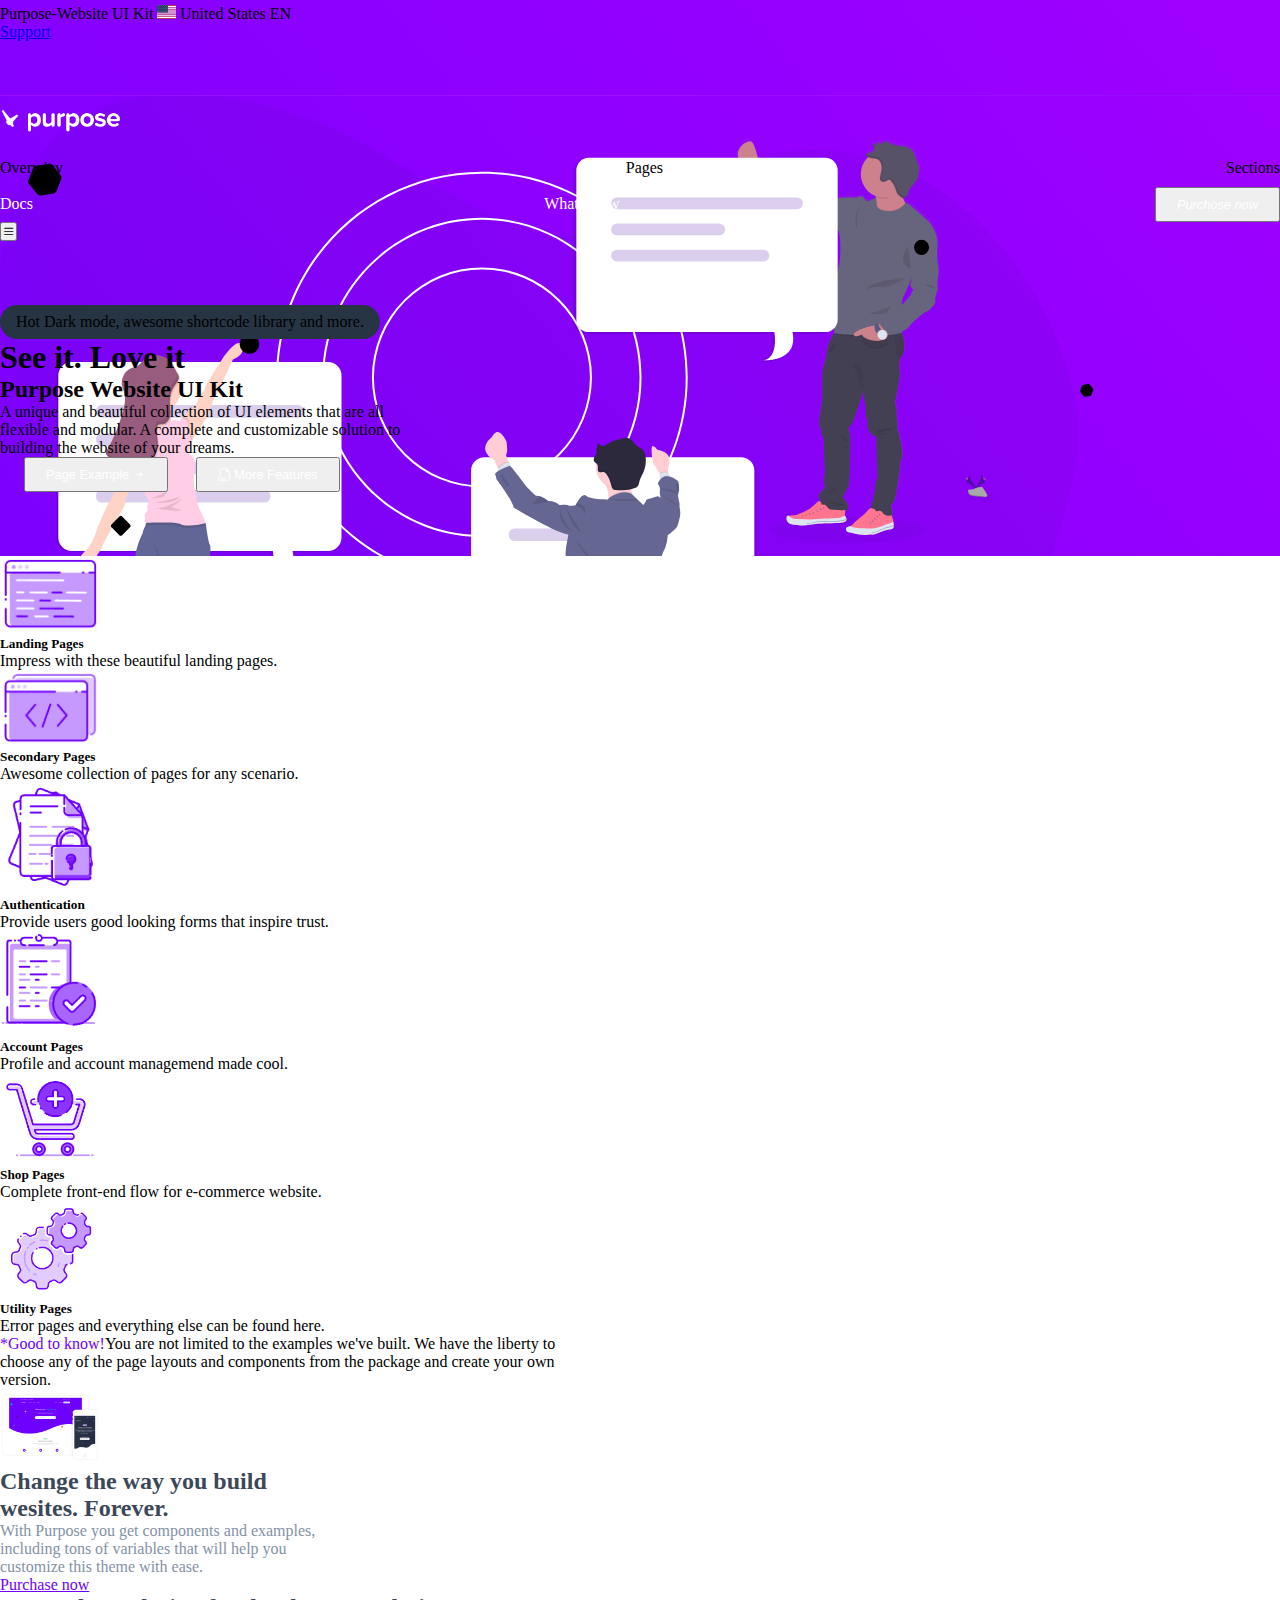
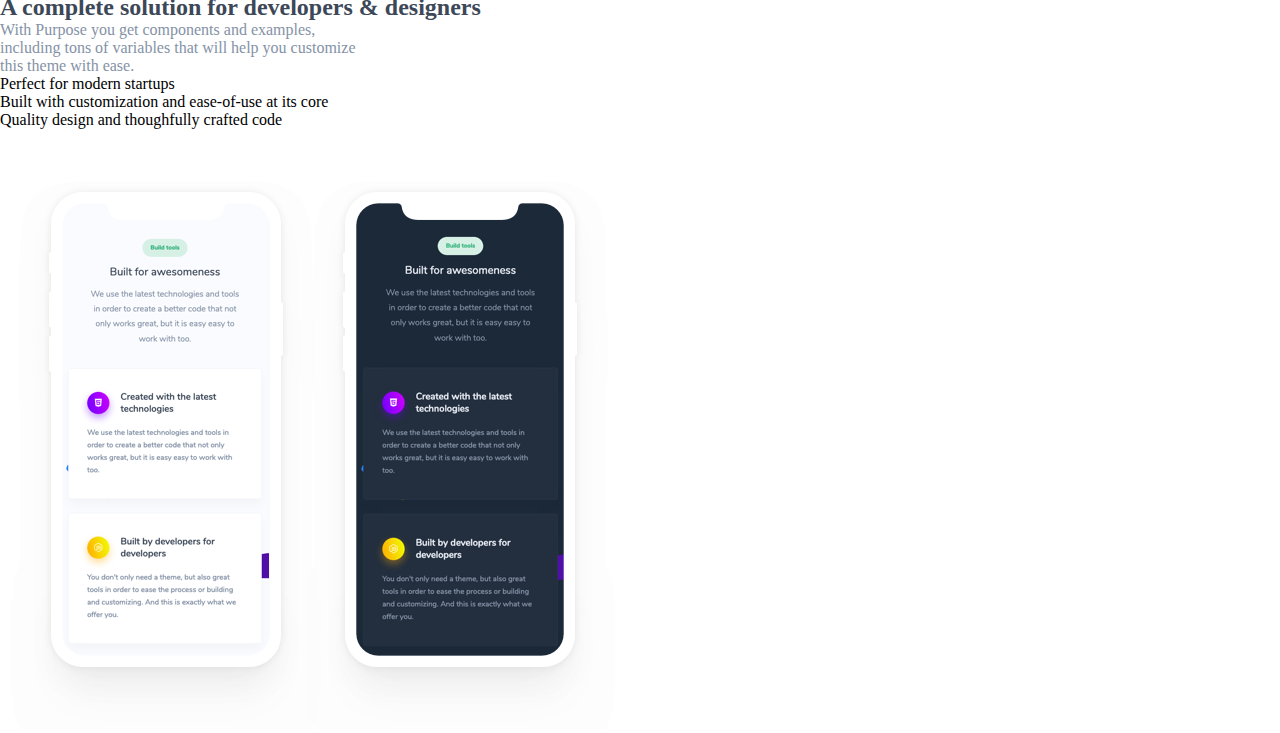
==== commit 622bd0fb: "feat: added card and list" ====
--- a/index.html
+++ b/index.html
@@ -83,7 +83,7 @@
 
                 </div>
             </div>
-            <header class="header">
+            <header class="header w-100">
                 <div class="container-fluid position-absolute header-illustration d-none d-lg-block">
                     <div class="row">
                         <div class="offset-6 col-6">
@@ -702,7 +702,7 @@
     <div class="container">
         <div class="row d-flex flex-wrap">
             <div class="col-lg-4 col-sm-6 pt-5 pb-2">
-                <div class="card align-items-center over-shadow-lg px-4 py-5">
+                <div class="card align-items-center over-shadow-lg px-4 py-5 h-100">
                     <img class="img rounded" src="./screenshot_2024-01-27_alle_17.42.06.png" alt="">
                     <div class="card-body px-4 pb-5 text-center">
                         <h5 class="card-title">Landing Pages</h5>
@@ -720,7 +720,7 @@
                 </div>
             </div>
             <div class="col-lg-4 col-sm-6 pt-5 pb-2">
-                <div class="card align-items-center over-shadow-lg px-4 py-4">
+                <div class="card align-items-center over-shadow-lg px-4 py-4 h-100">
                     <img class="img rounded" src="./img3.png" alt="">
                     <div class="card-body px-4 pb-5 text-center">
                         <h5 class="card-title">Authentication</h5>
@@ -738,7 +738,7 @@
                 </div>
             </div>
             <div class="col-lg-4 col-sm-6 pt-5 pb-2">
-                <div class="card align-items-center over-shadow-lg px-4 py-5">
+                <div class="card align-items-center over-shadow-lg px-4 py-4 h-100">
                     <img class="img rounded" src="./img5.png" alt="">
                     <div class="card-body px-4 pb-5 text-center">
                         <h5 class="card-title">Shop Pages</h5>
@@ -747,7 +747,7 @@
                 </div>
             </div>
             <div class="col-lg-4 col-sm-6 pt-5 pb-2">
-                <div class="card align-items-center over-shadow-lg px-4 py-5">
+                <div class="card align-items-center over-shadow-lg px-4 py-4 h-100">
                     <img class="img rounded" src="./img6.png" alt="">
                     <div class="card-body px-4 pb-5 text-center">
                         <h5 class="card-title">Utility Pages</h5>
@@ -757,6 +757,39 @@
             </div>
         </div>
     </div>
+    <div class="row">
+        <div class="col col-12 text-center pt-5">
+            <p><span class="span-good">*Good to know!</span>You are not limited to the examples we've built. We have the liberty to <br>choose any of the page layouts and components from the package and create your own <br>version.</p>
+        </div>
+    </div>
+    <div class="container">
+        <div class="row pt-5 d-flex justify-content-around align-items-center flex-wrap-reverse">
+            <div class="col-lg-5">
+                <img class="img w-100" src="./presentation-1.png" alt="">
+            </div> 
+            <div class="col-lg-5 text-start">
+                <h2 class="title pt-5  mb-3 mt-2">Change the way you build <br>wesites. Forever.</h2>
+                <p class="paragraph-title">With Purpose you get components and examples, <br>including tons of variables that will help you <br>customize this theme with ease.</p>
+                <a class="link" href="#">Purchase now</a>
+            </div>
+        </div>
+    </div>
+    <div class="container">
+        <div class="row pt-5 d-flex align-items-center flex-wrap-reverse">
+            <div class="col-lg-6 text-start">
+                <h2 class="title pb- mb-3 mt-2">A complete solution for developers & designers</h2>
+                <p class="paragraph-title">With Purpose you get components and examples, <br>including tons of variables that will help you customize <br>this theme with ease.</p>
+                <ul class="list">
+                    <li class="list-item"><i class="fas fa-store-alt"></i> <p class="p ms-2">Perfect for modern startups</p></li>
+                    <li class="list-item"><i class="fa-solid fa-palette text-warning"></i> <p class="p ms-2">Built with customization and ease-of-use at its core</p></li>
+                    <li class="list-item"><i class="fa-solid fa-gear text-success"></i> <p class="p ms-2">Quality design and thoughfully crafted code</p></li>
+                </ul>
+            </div>
+            <div class="col-lg-6">
+                <img src="./presentation-2.png" alt="">
+            </div>
+        </div>
+    </div>
 </body>
 
 </html>--- a/css/style.css
+++ b/css/style.css
@@ -137,20 +137,29 @@
     width: 100px;
 }
 
-
-.col-box {
-    position: relative;
-
+.span-good {
+    color: #6e00ff;
 }
 
-.col-box::after {
-    position: absolute;
-    transition: all 0.2s;
-    opacity: 400ms;
-    
-
+.title {
+    color: #3C4858;
 }
 
-.col-box:focus::after {
-    width: 120%;
+
+.paragraph-title {
+    color: #8492A6;
+}
+
+.link {
+    color: #6e00ff;
+}
+
+.list-item {
+    list-style-type: none;
+    display: flex;
+    
+}
+
+.fas {
+    color: #6e00ff;
 }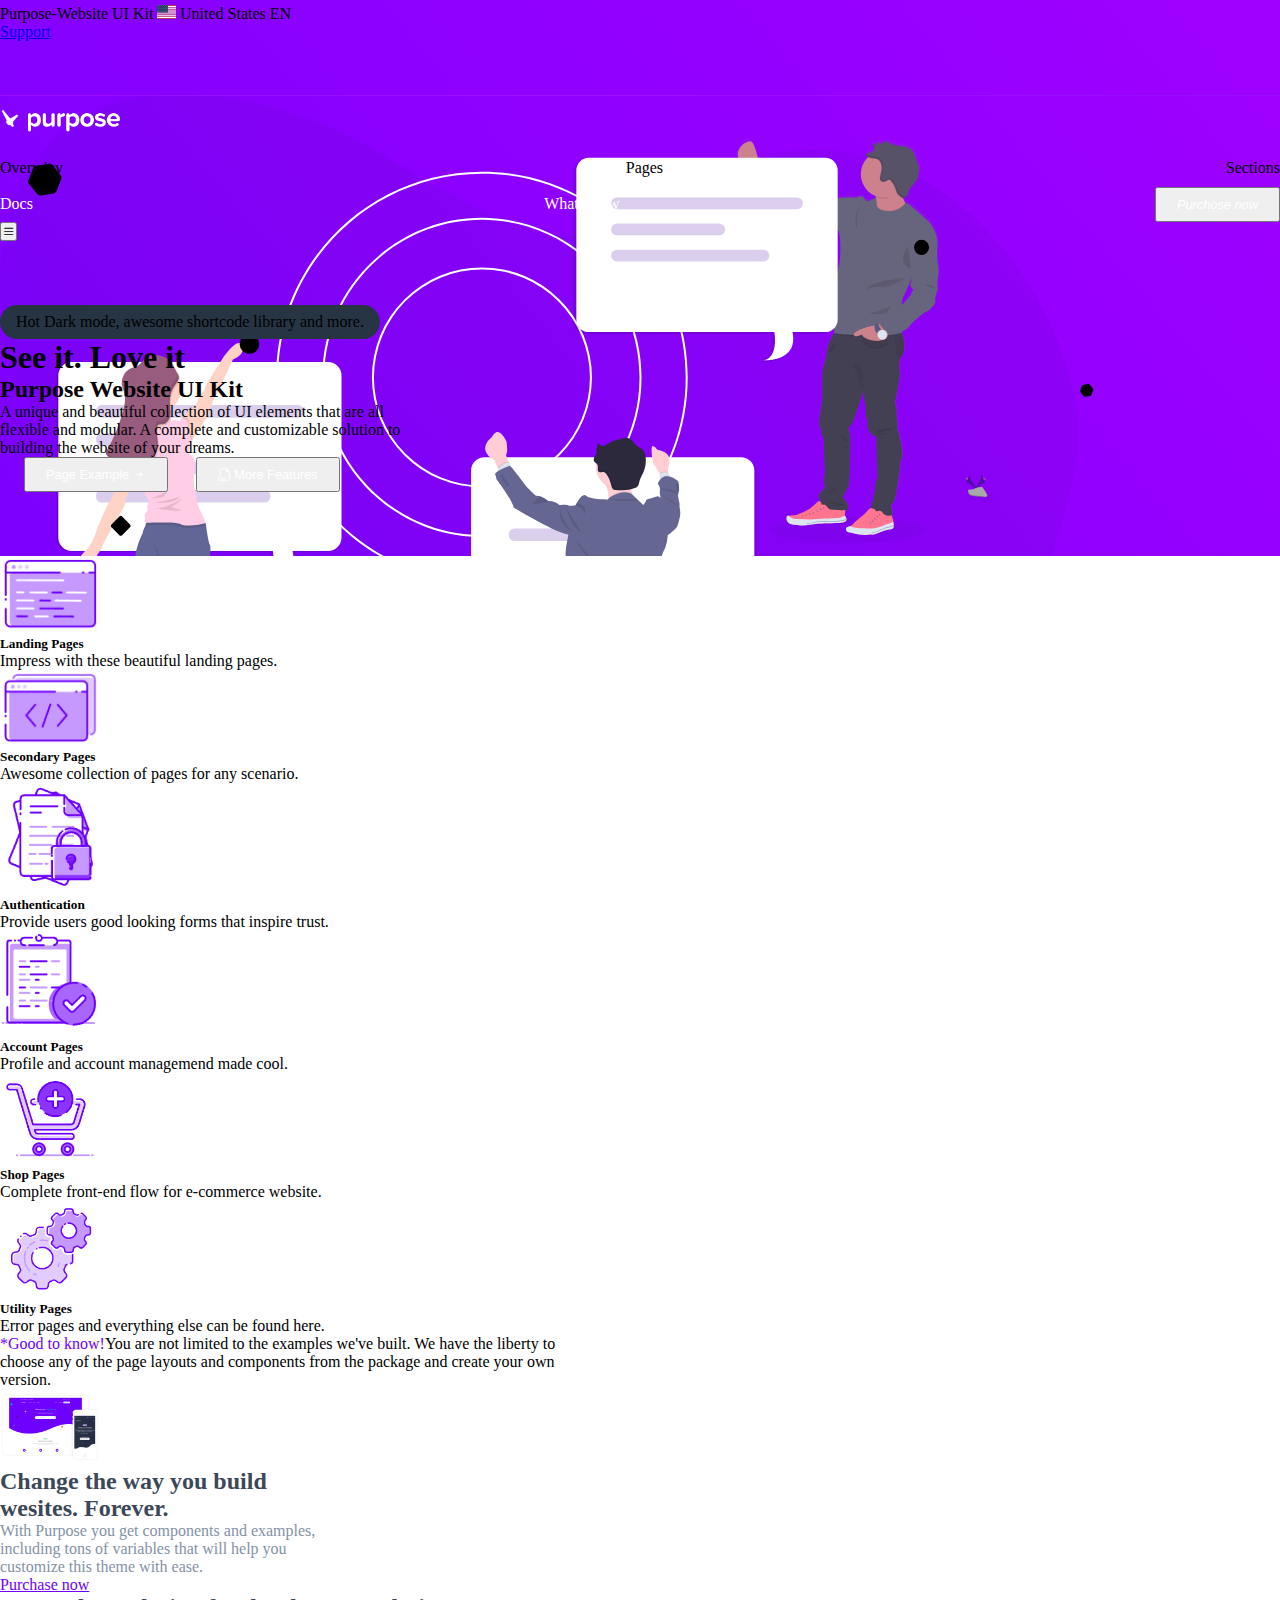
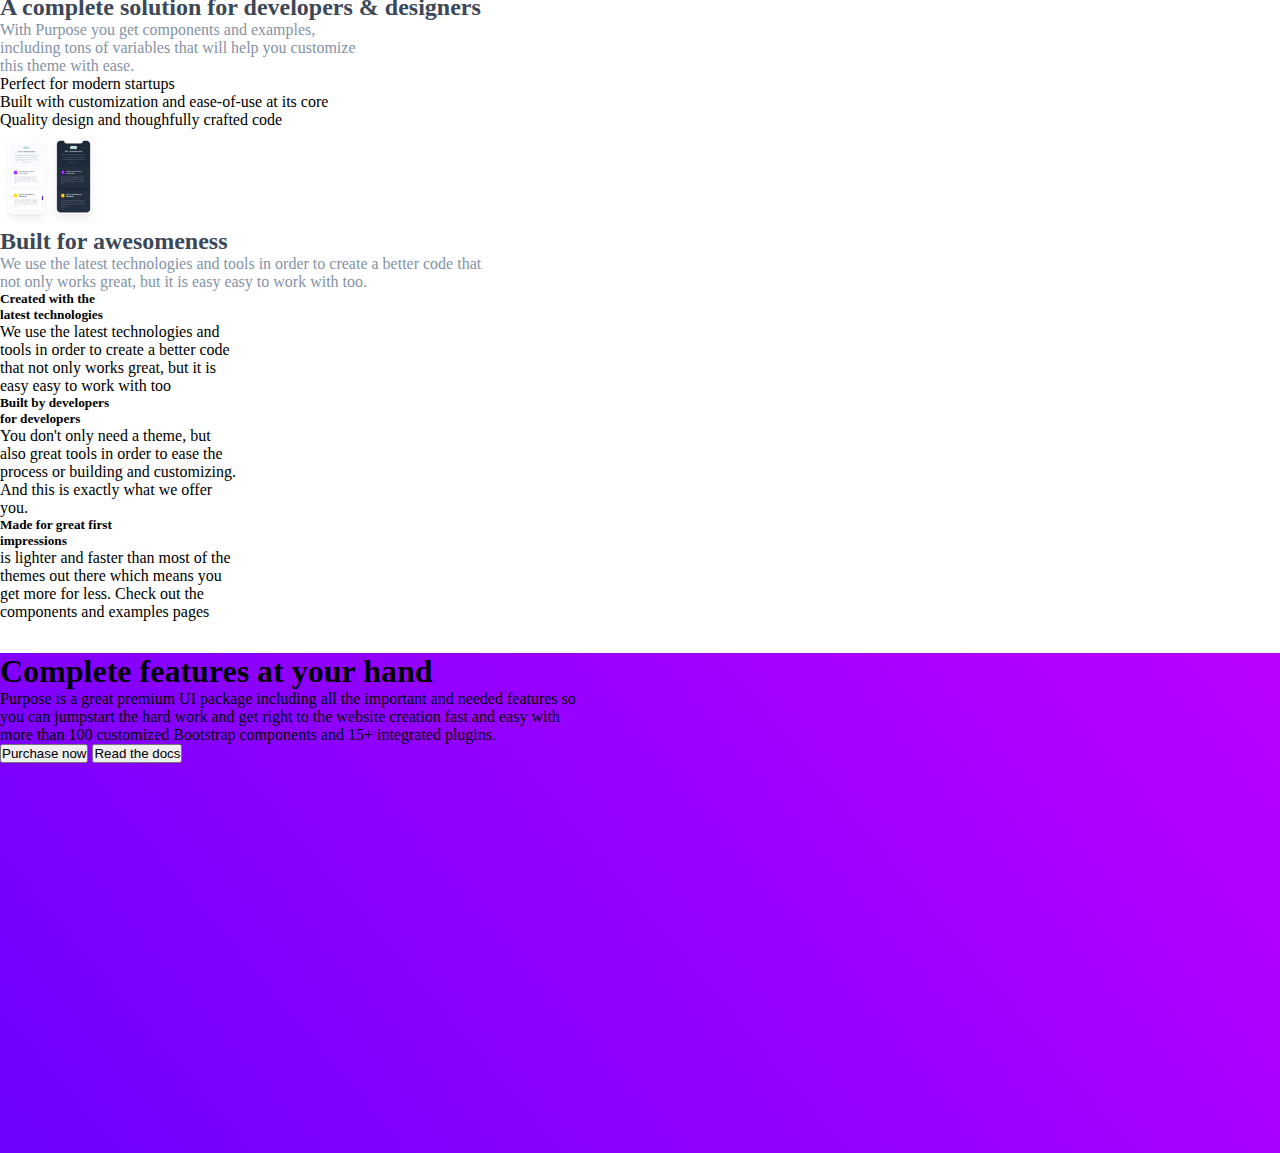
==== commit 188b54b5: "feat: added container-all" ====
--- a/index.html
+++ b/index.html
@@ -757,10 +757,12 @@
             </div>
         </div>
     </div>
+    <div class="container">
     <div class="row">
         <div class="col col-12 text-center pt-5">
             <p><span class="span-good">*Good to know!</span>You are not limited to the examples we've built. We have the liberty to <br>choose any of the page layouts and components from the package and create your own <br>version.</p>
         </div>
+    </div>
     </div>
     <div class="container">
         <div class="row pt-5 d-flex justify-content-around align-items-center flex-wrap-reverse">
@@ -776,7 +778,7 @@
     </div>
     <div class="container">
         <div class="row pt-5 d-flex align-items-center flex-wrap-reverse">
-            <div class="col-lg-6 text-start">
+            <div class="col-lg-5 text-start">
                 <h2 class="title pb- mb-3 mt-2">A complete solution for developers & designers</h2>
                 <p class="paragraph-title">With Purpose you get components and examples, <br>including tons of variables that will help you customize <br>this theme with ease.</p>
                 <ul class="list">
@@ -785,11 +787,69 @@
                     <li class="list-item"><i class="fa-solid fa-gear text-success"></i> <p class="p ms-2">Quality design and thoughfully crafted code</p></li>
                 </ul>
             </div>
-            <div class="col-lg-6">
-                <img src="./presentation-2.png" alt="">
+            <div class="col-lg-7">
+                <img class="img w-100" src="./presentation-2.png" alt="">
             </div>
         </div>
     </div>
+    <div class="container">
+        <div class="row pt-5">
+            <div class="col col-12 text-center">
+              <h2 class="title">Built for awesomeness</h2>
+              <p class="paragraph-title">We use the latest technologies and tools in order to create a better code that <br>not only works great, but it is easy easy to work with too.</p>  
+            </div>
+        </div>
+    </div>
+    <div class="container">
+        <div class="row pt-5">
+            <div class="col-lg-4 col-sm-12 pt-5 pb-2">
+                <div class="card align-items-center over-shadow-lg px-4 py-4 h-100">
+                   <div class="card-body d-flex align-items-center px-4 pb-5 text-start">
+                        <i class="fab fa-html5"></i>
+                        <h5 class="card-title ms-3">Created with the<br>latest technologies</h5>
+                   </div>    
+                        <p class="card-text text-center">We use the latest technologies and <br>tools in order to create a better code <br>that not only works great, but it is <br>easy easy to work with too</p>
+                </div>
+            </div>
+            <div class="col-lg-4 col-sm-12 pt-5 pb-2">
+                <div class="card align-items-center over-shadow-lg px-4 py-4 h-100">
+                   <div class="card-body d-flex align-items-center px-4 pb-5 text-start">
+                        <i class="fab fa-node-js"></i>
+                        <h5 class="card-title ms-3">Built by developers <br>for developers</h5>
+                   </div>    
+                        <p class="card-text">You don't only need a theme, but <br>also great tools in order to ease the <br>process or building and customizing. <br>And this is exactly what we offer <br>you.</p>
+                </div>
+            </div>
+            <div class="col-lg-4 col-sm-12 pt-5 pb-2">
+                <div class="card align-items-center over-shadow-lg px-4 py-4 h-100">
+                   <div class="card-body d-flex align-items-center px-4 pb-5 text-start">
+                        <i class="fas fa-thumbs-up"></i>
+                        <h5 class="card-title ms-3">Made for great first <br>impressions</h5>
+                   </div>    
+                        <p class="card-text">is lighter and faster than most of the <br>themes out there which means you <br>get more for less. Check out the <br>components and examples pages</p>
+                </div>
+            </div>
+        </div>
+    </div>
+    <div class="container back-color pt-4">
+        <div class="container-all text-center pt-5">
+            <div class="row mt-5">
+                <div class="col col-12 text-center">
+                    <h1>Complete features at your hand</h1>
+                    <p class="p mt-2">Purpose is a great premium UI package including all the important and needed features so <br>you can jumpstart the hard work and get right to the website creation fast and easy with <br>more than 100 customized Bootstrap components and 15+ integrated plugins.</p>
+                    <button class="btn btn-dark rounded-pill btn-icon hover-translate-y-n3 mb-4 mb-md-0 mt-4">
+                        <span class="btn-icon"><i class="fas fa-shopping-basket"></i></span>
+                        <span class="btn-text">Purchase now</span>
+                    </button>
+                    <button class="btn btn-light rounded-pill btn-icon hover-translate-y-n3 mb-4 mb-md-0 mt-4">
+                        <span class="btn-icon"><i class="fas fa-book"></i></span>
+                        <span class="btn-text">Read the docs</span>
+                    </button>
+                </div>
+            </div>
+        </div>
+    </div>
+   
 </body>
 
 </html>--- a/css/style.css
+++ b/css/style.css
@@ -162,4 +162,14 @@
 
 .fas {
     color: #6e00ff;
+}
+
+.fab {
+    font-size: 1.25rem;
+}
+
+.back-color {
+    height: 500px;
+    margin-top: 2rem;
+    background-image: linear-gradient(50deg, #6e00ff 0, #bb00ff 100%);
 }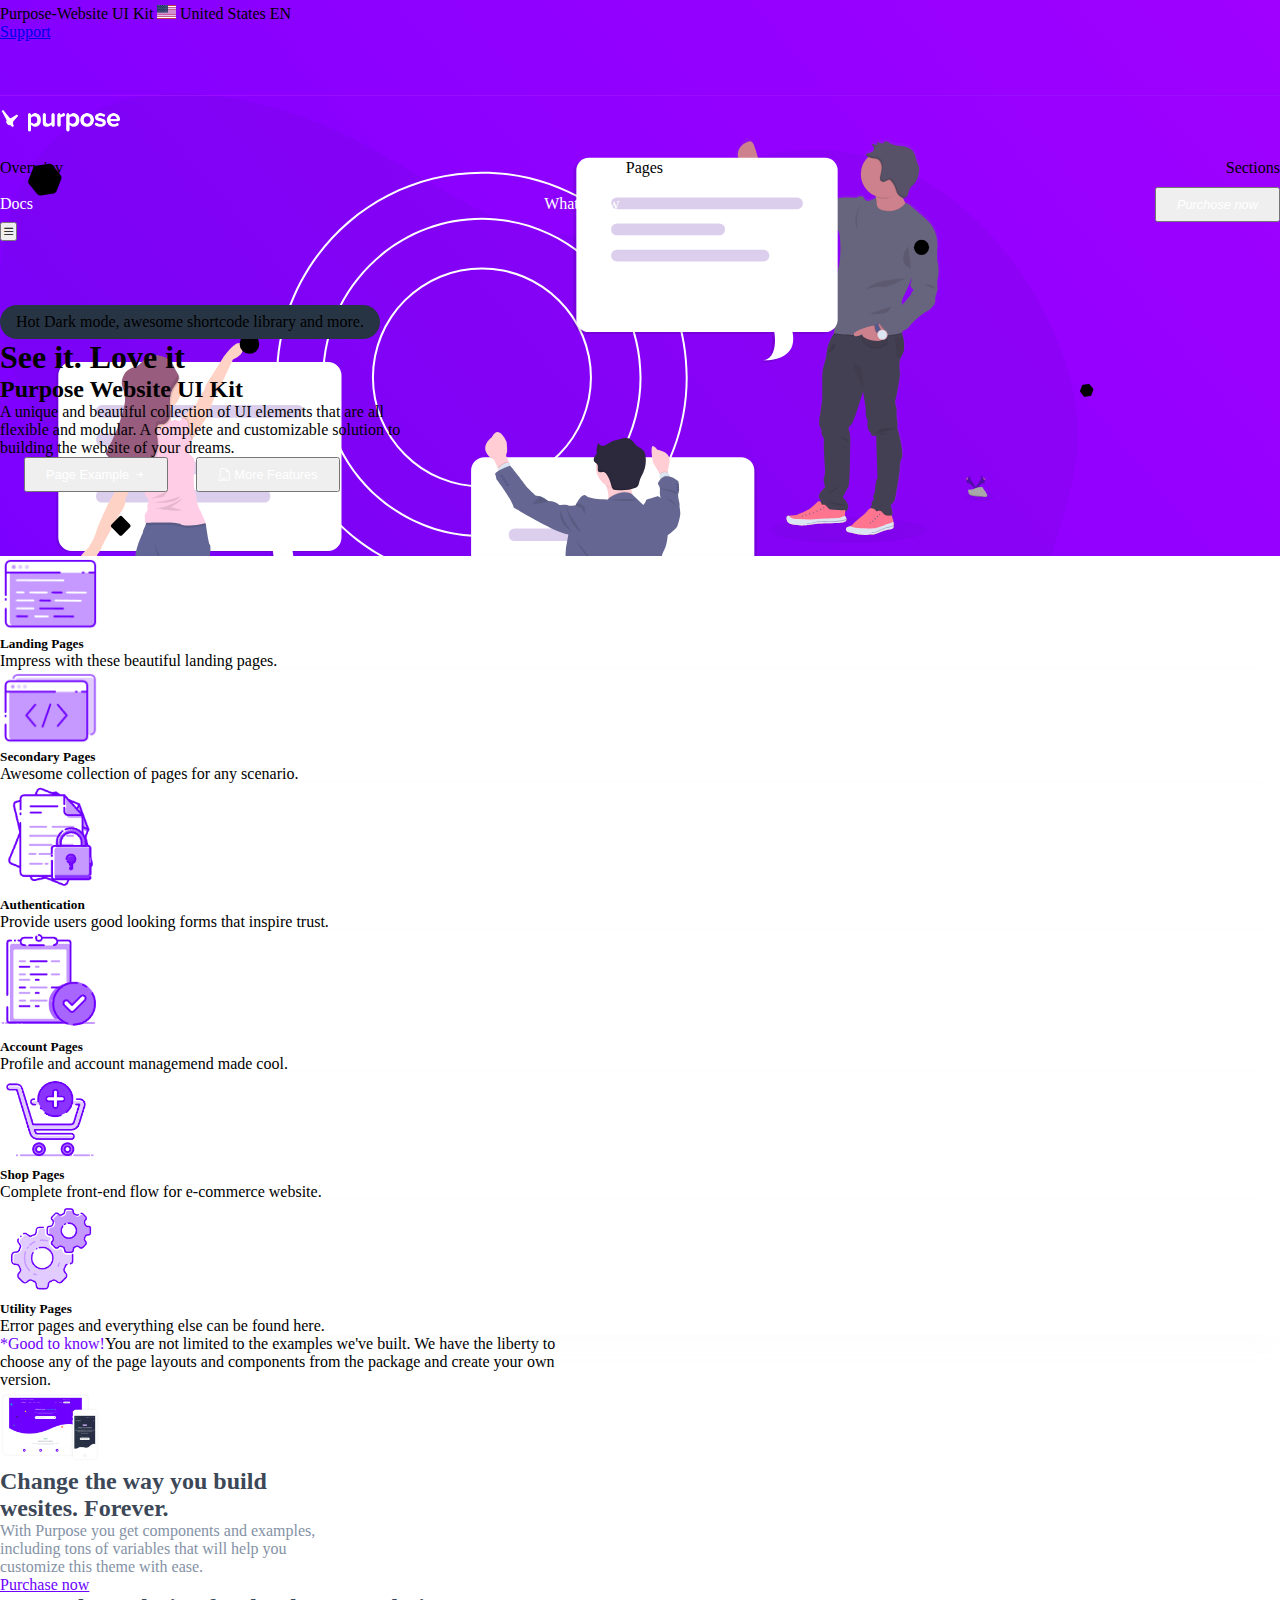
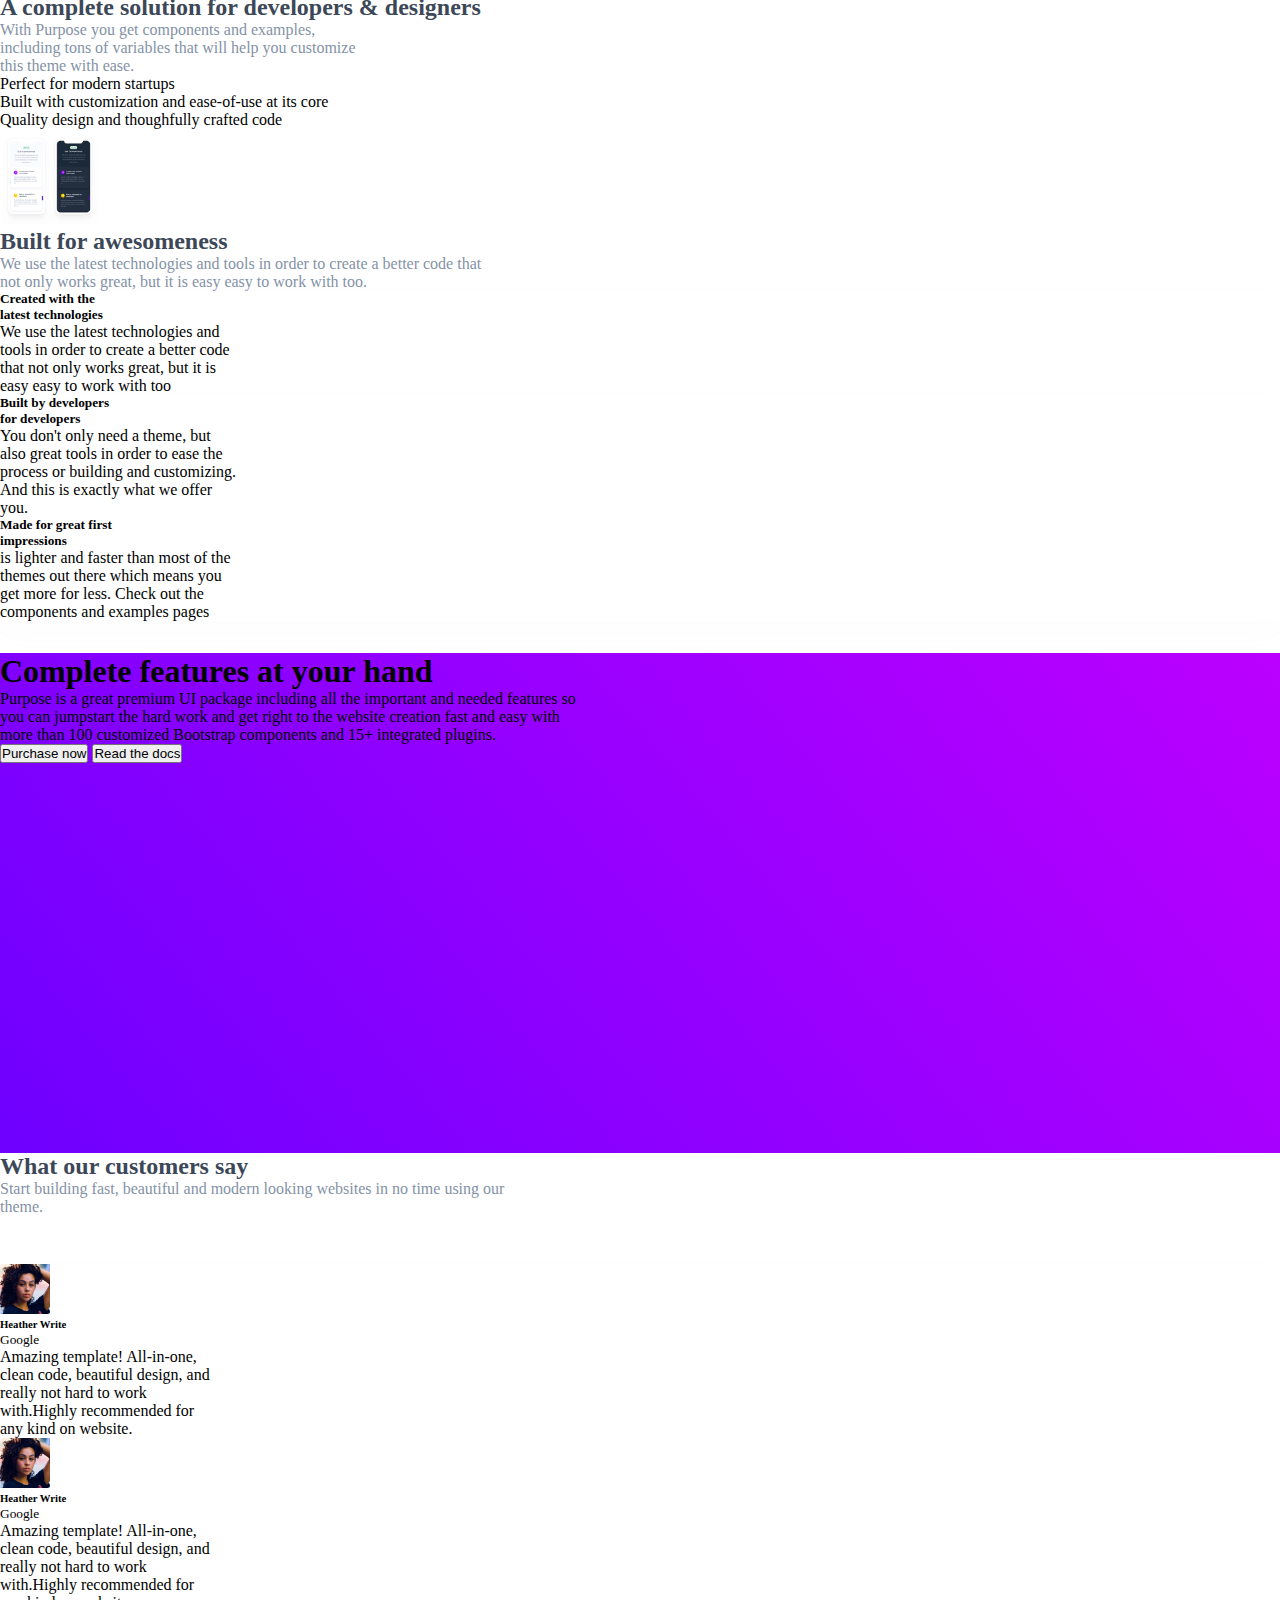
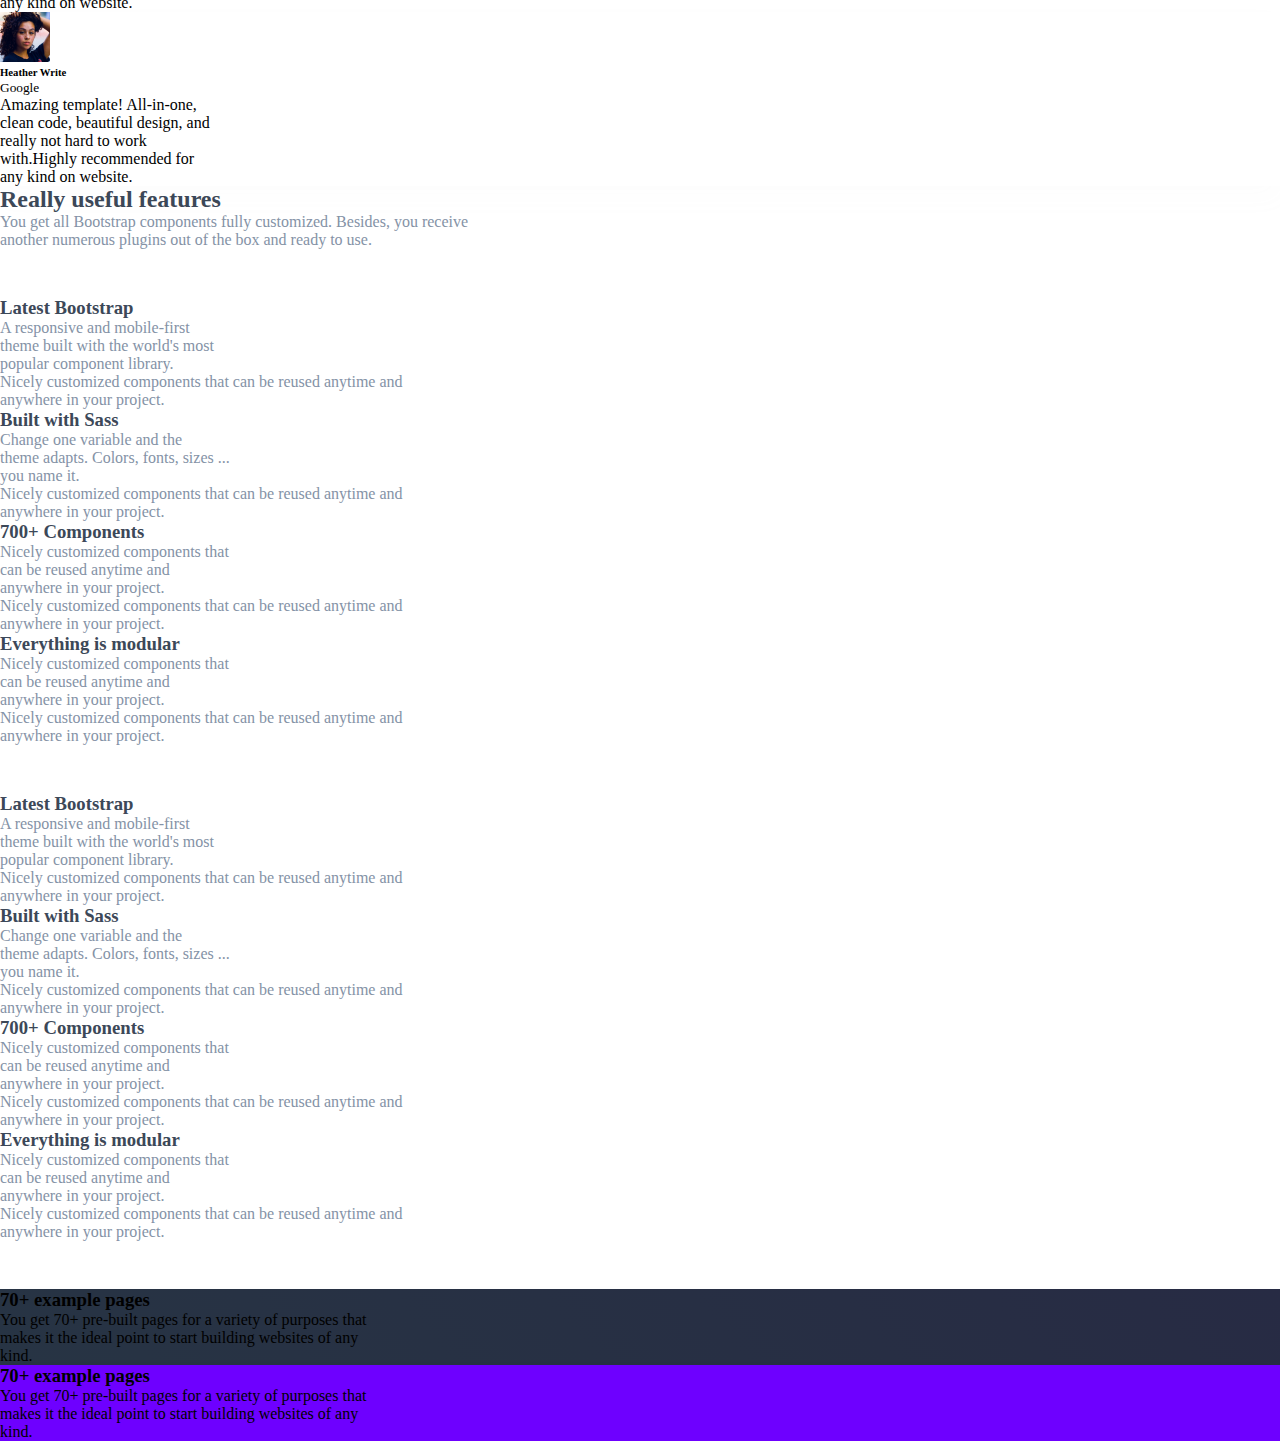
==== commit 51c767c5: "feat: added card" ====
--- a/index.html
+++ b/index.html
@@ -849,7 +849,155 @@
             </div>
         </div>
     </div>
-   
+    <div class="container">
+        <div class="row mt-5">
+            <div class="col col-12 text-center">
+                <h2 class="title">What our customers say</h2>
+                <p class="paragraph-title">Start building fast, beautiful and modern looking websites in no time using our <br>theme.</p>
+            </div>
+        </div>
+        <div class="row justify-content-center mt-6">
+            <div class="col-sm-12 col-md-6 col-lg-6 col-xl-4 col-xxl-4">
+                <div class="card shadow-lg">
+                    <div class="card-body shadow-lg">
+                        <div class="card-header d-flex">
+                            <div class="card-avatar">
+                                <img class="img-avatar rounded-circle" src="./team-1-800x800.jpg" alt="">
+                            </div>
+                            <div class="card-name">
+                                <h6>Heather Write</h6>
+                                <small>Google</small>
+                            </div>
+                        </div>
+                        <p>Amazing template! All-in-one, <br>clean code, beautiful design, and <br>really not hard to work <br>with.Highly recommended for <br>any kind on website.</p>
+                        <span class="star"><i class="star fas fa-star voted"></i><i class="star fas fa-star voted"></i><i class="star fas fa-star voted"></i><i class="star fas fa-star voted"></i><i class="star fas fa-star voted"></i></span>
+                    </div>
+                </div>
+            </div>
+            <div class="d-none d-md-block col-md-6 col-lg-6 col-xl-4 col-xxl-4">
+                <div class="card shadow-lg">
+                    <div class="card-body">
+                        <div class="card-header d-flex">
+                            <div class="card-avatar">
+                                <img class="img-avatar rounded-circle" src="./team-1-800x800.jpg" alt="">
+                            </div>
+                            <div class="card-name">
+                                <h6>Heather Write</h6>
+                                <small>Google</small>
+                            </div>
+                        </div>
+                        <p>Amazing template! All-in-one, <br>clean code, beautiful design, and <br>really not hard to work <br>with.Highly recommended for <br>any kind on website.</p>
+                        <span class="star"><i class="star fas fa-star voted"></i><i class="star fas fa-star voted"></i><i class="star fas fa-star voted"></i><i class="star fas fa-star voted"></i><i class="star fas fa-star voted"></i></span>
+                    </div>
+                </div>
+            </div>
+            <div class="d-none d-md-none d-lg-none d-xl-block col-xxl-4 col-xl-4">
+                <div class="card shadow-lg">
+                    <div class="card-body">
+                        <div class="card-header d-flex">
+                            <div class="card-avatar">
+                                <img class="img-avatar rounded-circle" src="./team-1-800x800.jpg" alt="">
+                            </div>
+                            <div class="card-name">
+                                <h6>Heather Write</h6>
+                                <small>Google</small>
+                            </div>
+                        </div>
+                        <p>Amazing template! All-in-one, <br>clean code, beautiful design, and <br>really not hard to work <br>with.Highly recommended for <br>any kind on website.</p>
+                        <span class="star"><i class="star fas fa-star voted"></i><i class="star fas fa-star voted"></i><i class="star fas fa-star voted"></i><i class="star fas fa-star voted"></i><i class="star fas fa-star voted"></i></span>
+                    </div>
+                </div>
+            </div>
+        </div>
+    </div>
+    <div class="container">
+        <div class="row text-center mt-5 mb-5">
+            <h2 class="title">Really useful features</h2>
+            <p class="paragraph-title">You get all Bootstrap components fully customized. Besides, you receive <br>another numerous plugins out of the box and ready to use.</p>
+        </div>
+        <div class="row mt-6">
+            <div class="col col-xl-3 col-lg-6 text-start col-sm-12">
+                <i class="fab fa-twitter fas icon fab-size mb-5"></i>
+                <h3 class="title fs-5">Latest Bootstrap</h3>
+                <p class="paragraph-title fs-6 d-block d-sm-none">A responsive and mobile-first <br>theme built with the world's most <br>popular component library.</p>
+                <p class="paragraph-title fs-6 d-none d-sm-block">Nicely customized components that can be reused anytime and <br>anywhere in your project.</p>
+            </div>
+            <div class="col col-xl-3 col-lg-6 text-start col-sm-12">
+                <i class="fab fa-sass fab-size-script fas mb-5"></i>
+                <h3 class="title fs-5">Built with Sass</h3>
+                <p class="paragraph-title fs-6 d-block- d-sm-none">Change one variable and the <br>theme adapts. Colors, fonts, sizes ... <br>you name it.</p>
+                <p class="paragraph-title fs-6 d-none d-sm-block">Nicely customized components that can be reused anytime and <br>anywhere in your project.</p>
+            </div>
+            <div class="col col-xl-3 col-lg-6 text-start col-sm-12">
+                <i class="fas fa-layer-group fab-size-script mb-5"></i>
+                <h3 class="title fs-5">700+ Components</h3>
+                <p class="paragraph-title fs-6 d-block d-sm-none">Nicely customized components that <br>can be reused anytime and <br>anywhere in your project.</p>
+                <p class="paragraph-title fs-6 d-none d-sm-block">Nicely customized components that can be reused anytime and <br>anywhere in your project.</p>
+            </div>
+            <div class="col col-xl-3 col-lg-6 text-start col-sm-12">
+                <i class="fas fa-puzzle-piece fab-size-script mb-5"></i>
+                <h3 class="title fs-5">Everything is modular</h3>
+                <p class="paragraph-title fs-6 d-block d-sm-none">Nicely customized components that <br>can be reused anytime and <br>anywhere in your project.</p>
+                <p class="paragraph-title fs-6 d-none d-sm-block">Nicely customized components that can be reused anytime and <br>anywhere in your project.</p>
+            </div>
+        </div>
+        <div class="row mt-6">
+            <div class="col col-xl-3 col-lg-6 text-start col-sm-12">
+                <i class="fab fa-twitter fas icon fab-size mb-5"></i>
+                <h3 class="title fs-5">Latest Bootstrap</h3>
+                <p class="paragraph-title fs-6 d-block d-sm-none">A responsive and mobile-first <br>theme built with the world's most <br>popular component library.</p>
+                <p class="paragraph-title fs-6 d-none d-sm-block">Nicely customized components that can be reused anytime and <br>anywhere in your project.</p>
+            </div>
+            <div class="col col-xl-3 col-lg-6 text-start col-sm-12">
+                <i class="fab fa-sass fab-size-script fas mb-5"></i>
+                <h3 class="title fs-5">Built with Sass</h3>
+                <p class="paragraph-title fs-6 d-block d-sm-none">Change one variable and the <br>theme adapts. Colors, fonts, sizes ... <br>you name it.</p>
+                <p class="paragraph-title fs-6 d-none d-sm-block">Nicely customized components that can be reused anytime and <br>anywhere in your project.</p>
+            </div>
+            <div class="col col-xl-3 col-lg-6 text-start col-sm-12">
+                <i class="fas fa-layer-group fab-size-script mb-5"></i>
+                <h3 class="title fs-5">700+ Components</h3>
+                <p class="paragraph-title fs-6 d-block d-sm-none">Nicely customized components that <br>can be reused anytime and <br>anywhere in your project.</p>
+                <p class="paragraph-title fs-6 d-none d-sm-block">Nicely customized components that can be reused anytime and <br>anywhere in your project.</p>
+            </div>
+            <div class="col col-xl-3 col-lg-6 text-start col-sm-12">
+                <i class="fas fa-puzzle-piece fab-size-script mb-5"></i>
+                <h3 class="title fs-5">Everything is modular</h3>
+                <p class="paragraph-title fs-6 d-block d-sm-none">Nicely customized components that <br>can be reused anytime and <br>anywhere in your project.</p>
+                <p class="paragraph-title fs-6 d-none d-sm-block">Nicely customized components that can be reused anytime and <br>anywhere in your project.</p>
+            </div>
+        </div>
+    </div>
+    <div class="container">
+        <div class="row mt-6">
+            <div class="col col-lg-6 col-sm-12">
+                <div class="card dark shadow hover-shadow-lg">
+                    <div class="card-body py-5">
+                        <div class="d-flex">
+                            <i class="fas fa-file-alt text-white fab-size-script"></i>
+                        </div>
+                        <div class="text-icon">
+                            <h3 class="text-light">70+ example pages</h3>
+                            <p class="text-light">You get 70+ pre-built pages for a variety of purposes that <br>makes it the ideal point to start building websites of any <br>kind.</p>
+                        </div>
+                    </div>
+                </div>
+            </div>
+            <div class="col col-lg-6 col-sm-12">
+                <div class="card violet shadow hover-shadow-lg">
+                    <div class="card-body py-5">
+                        <div class="d-flex">
+                            <i class="fas fa-question-circle fab-size-script"></i>
+                        </div>
+                        <div class="text-icon">
+                            <h3 class="text-light">70+ example pages</h3>
+                            <p class="text-light">You get 70+ pre-built pages for a variety of purposes that <br>makes it the ideal point to start building websites of any <br>kind.</p>
+                        </div>
+                    </div>
+                </div>
+            </div>
+        </div>
+    </div>
 </body>
 
 </html>--- a/css/style.css
+++ b/css/style.css
@@ -164,12 +164,45 @@
     color: #6e00ff;
 }
 
-.fab {
+.fab-size {
     font-size: 1.25rem;
+}
+
+.fab-size-script {
+    font-size: 2.75rem;
 }
 
 .back-color {
     height: 500px;
     margin-top: 2rem;
     background-image: linear-gradient(50deg, #6e00ff 0, #bb00ff 100%);
+}
+
+.img-avatar {
+    width: 50px;
+}
+
+.star {
+    color: yellow;
+}
+
+.card {
+    background-color: #FFF;
+    box-shadow: 0 0.75rem 1.5rem rgba(204, 204, 205, 0.03);
+}
+
+.mt-6 {
+    margin-top: 3rem;
+}
+
+.icon {
+    font-size: 2.75rem;
+}
+
+.dark {
+    background-image: linear-gradient(50deg, #273444 0, #272b44 100%);
+}
+
+.violet {
+    background-color: #6e00ff;
 }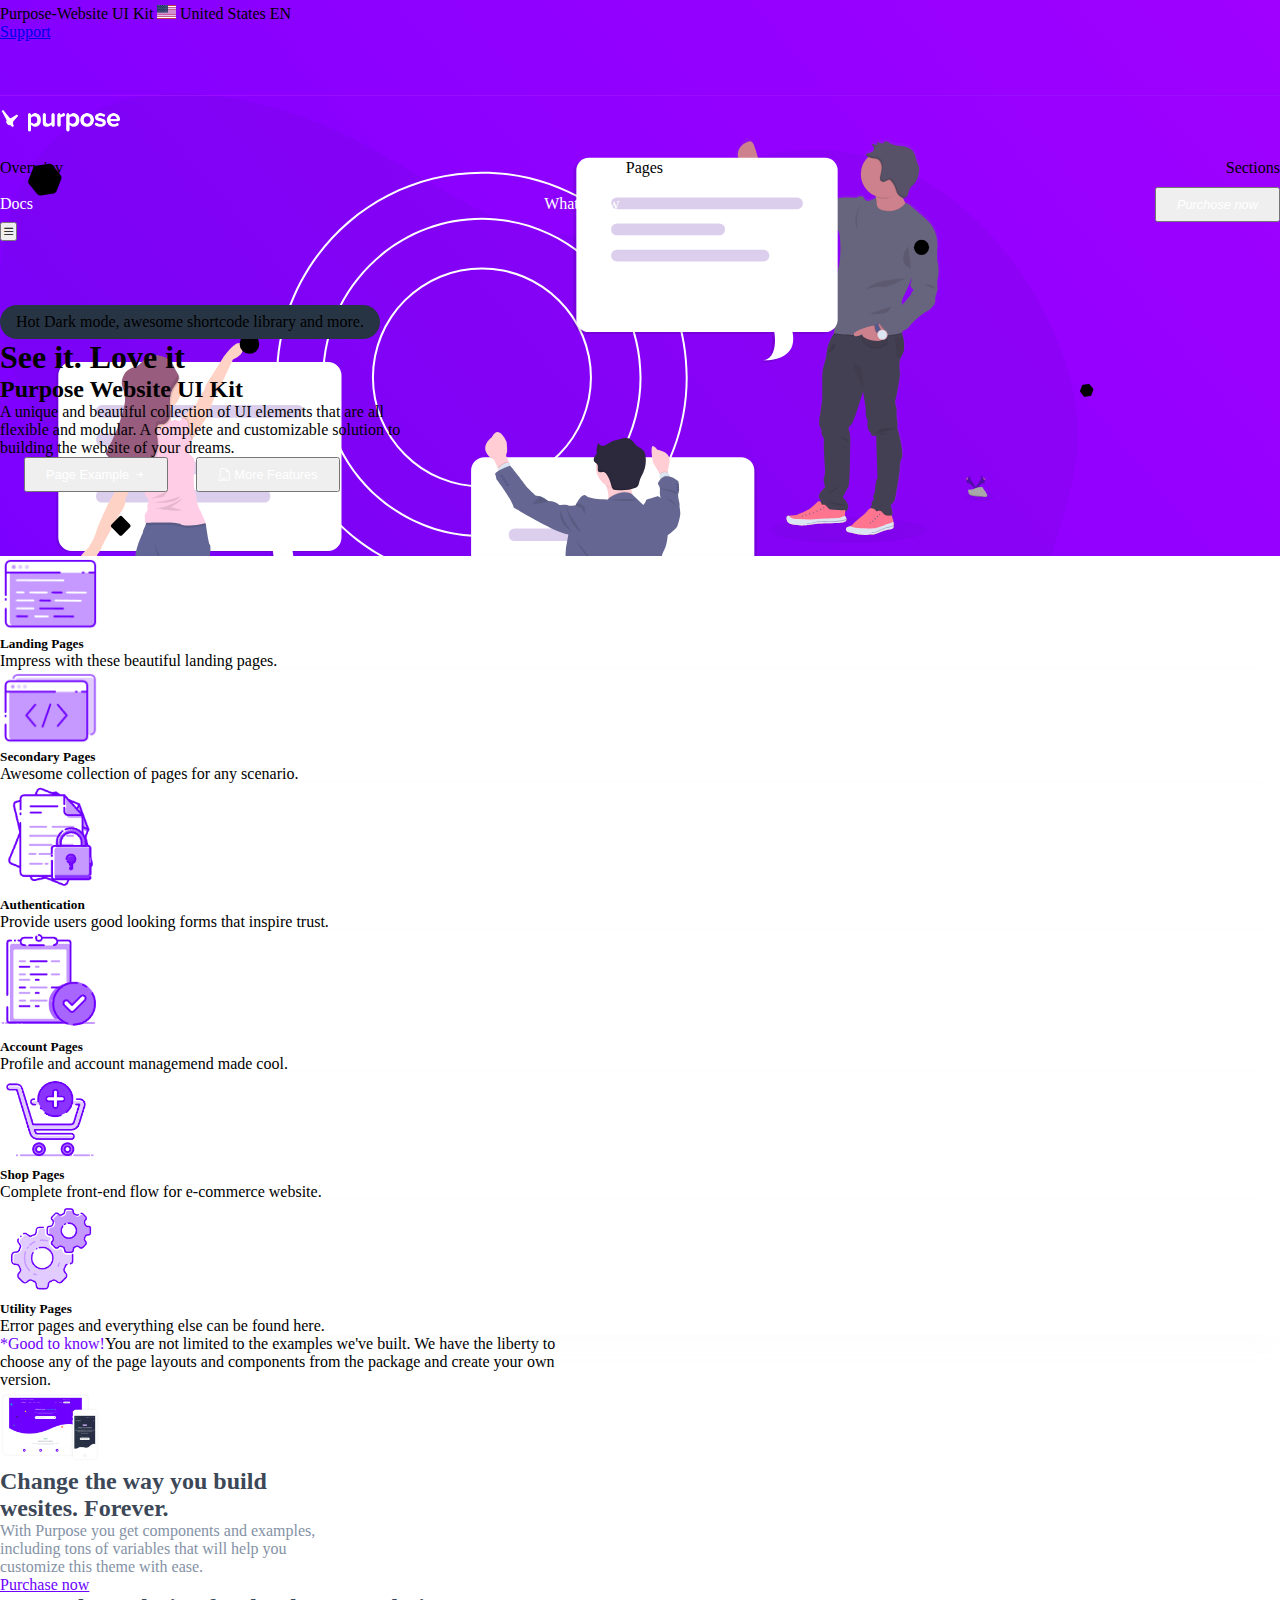
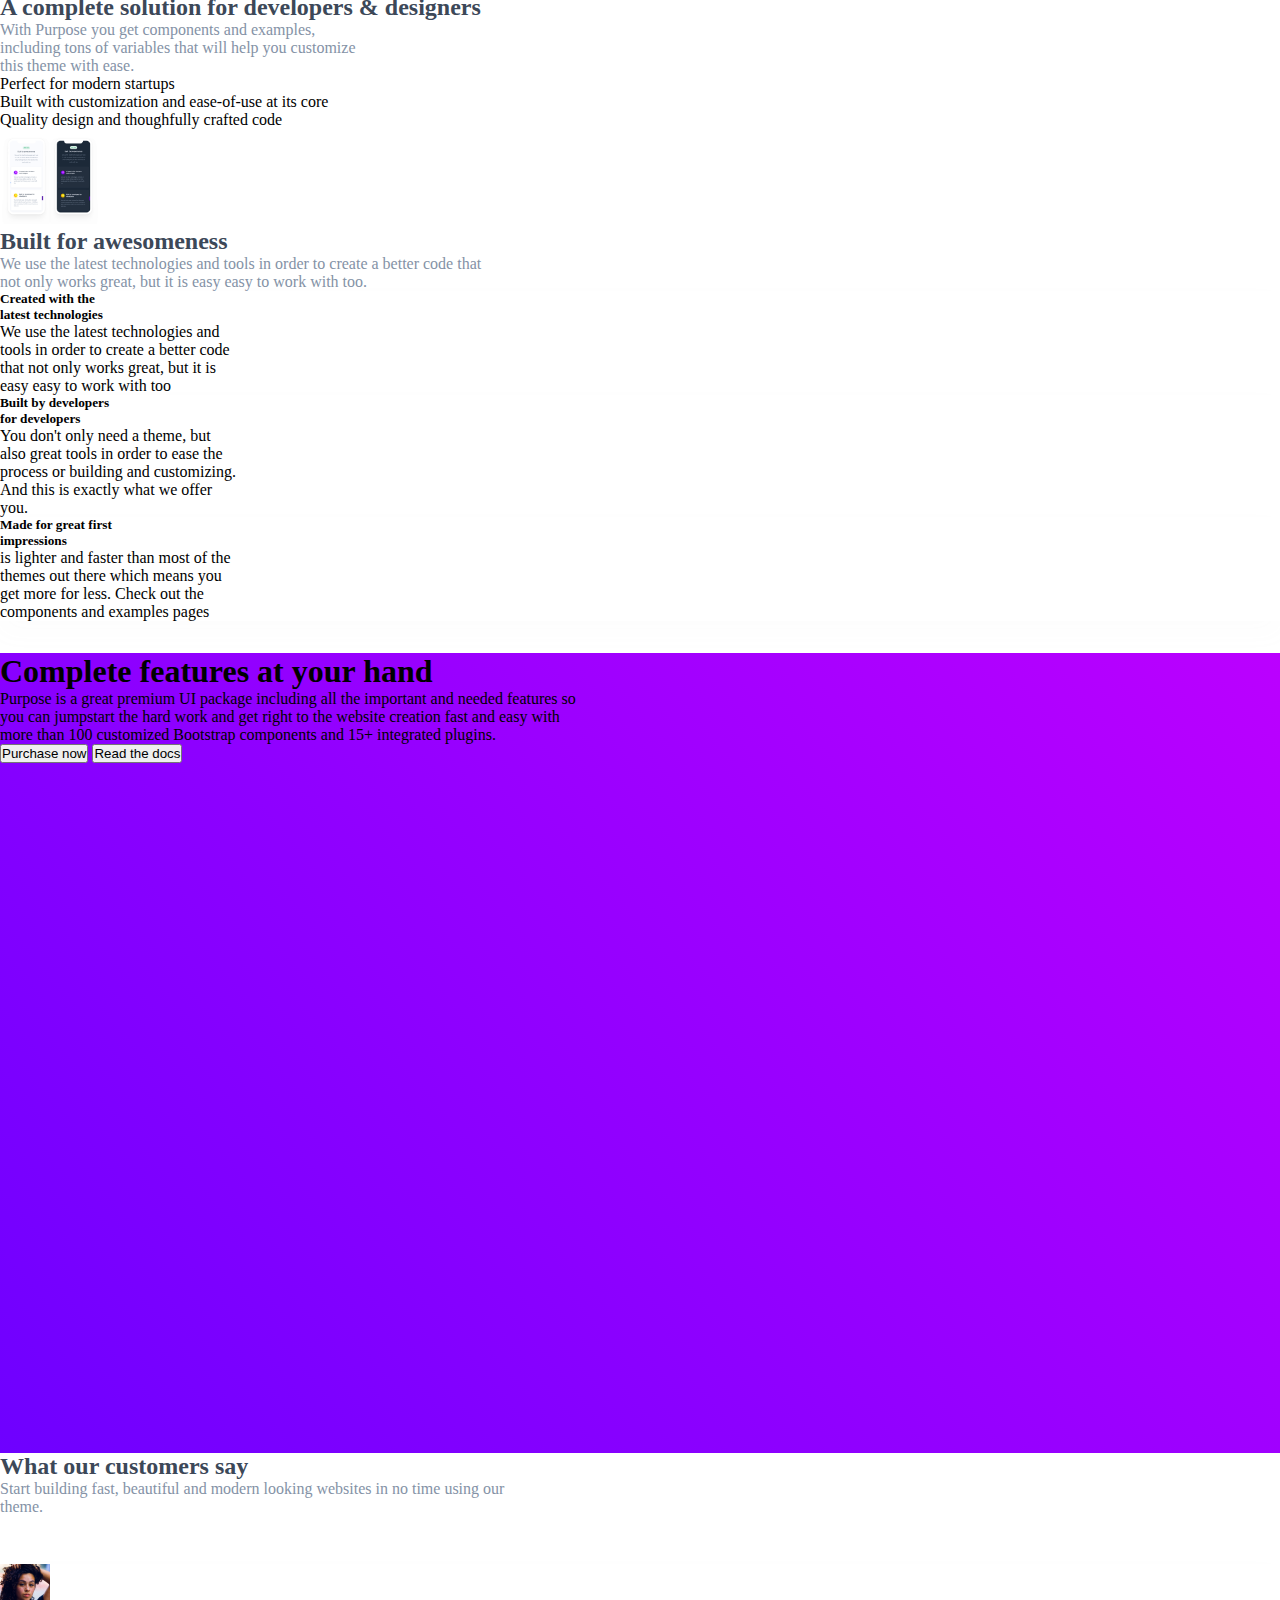
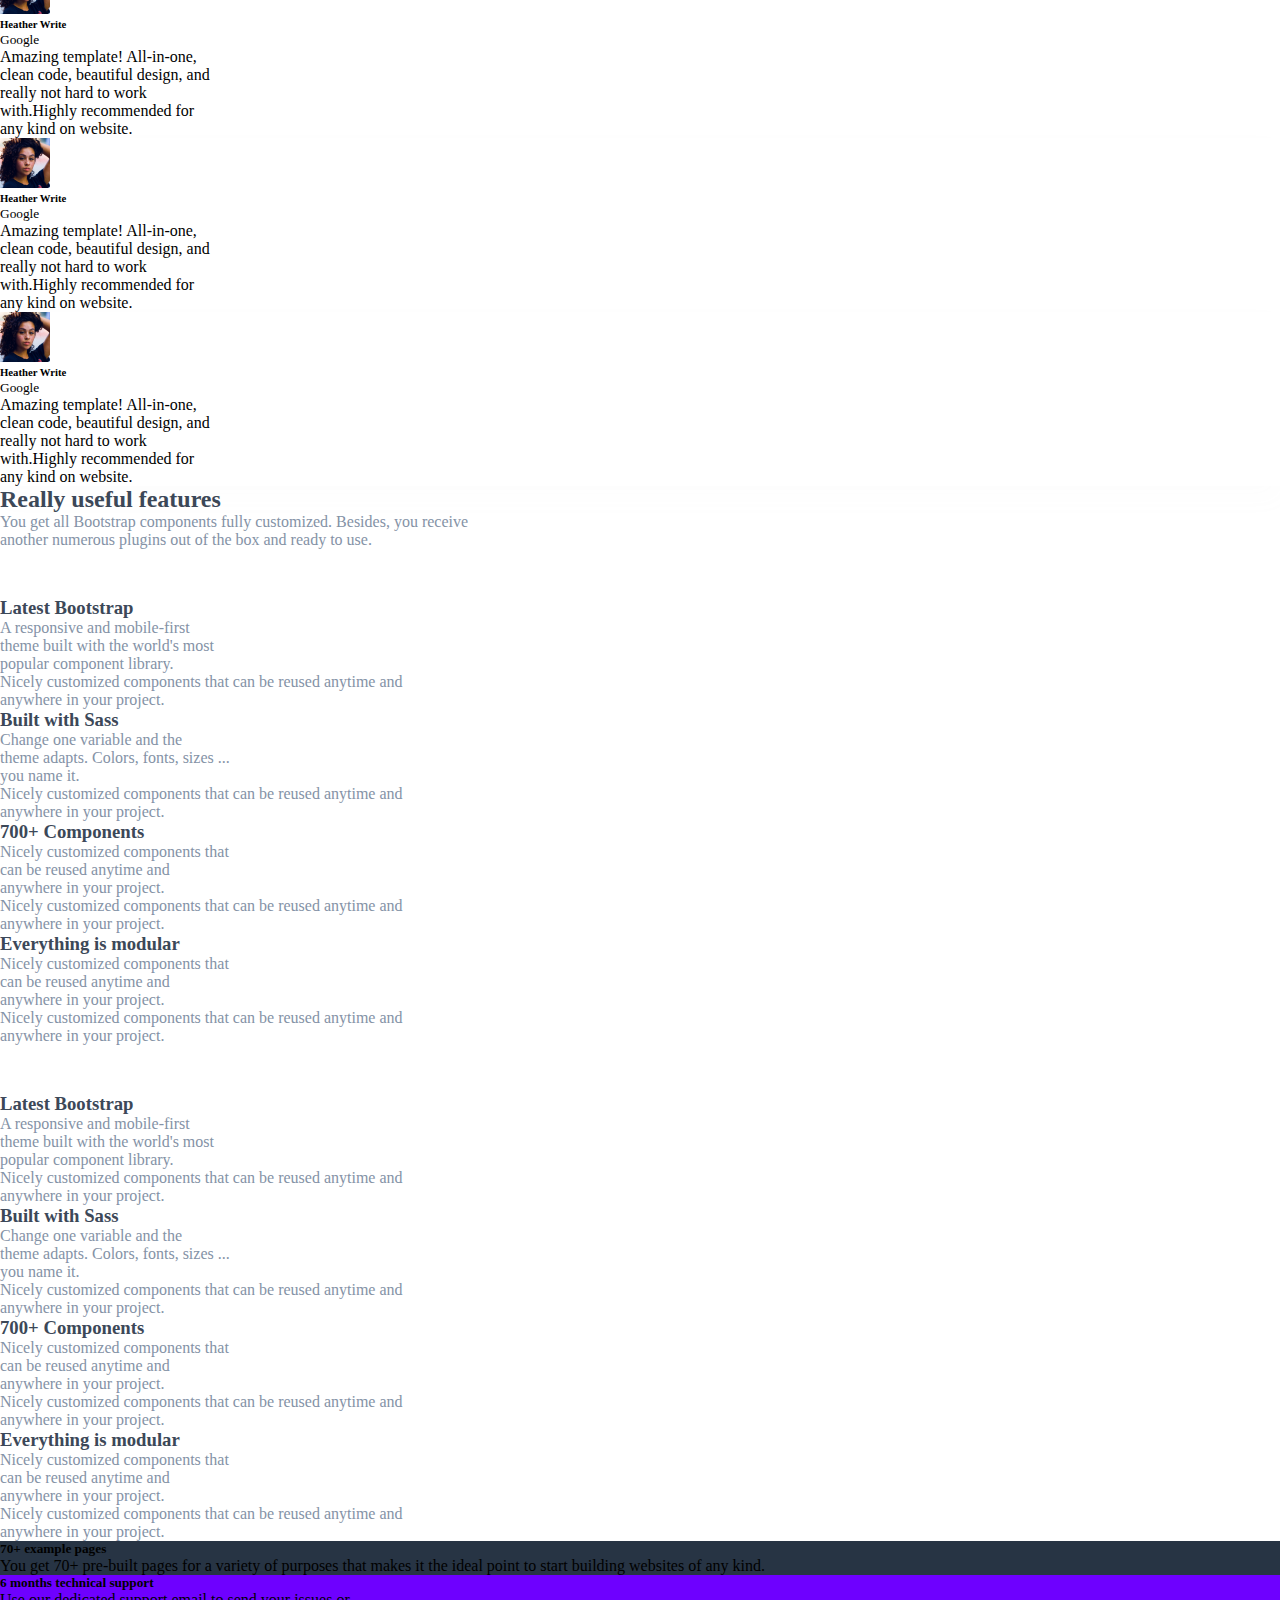
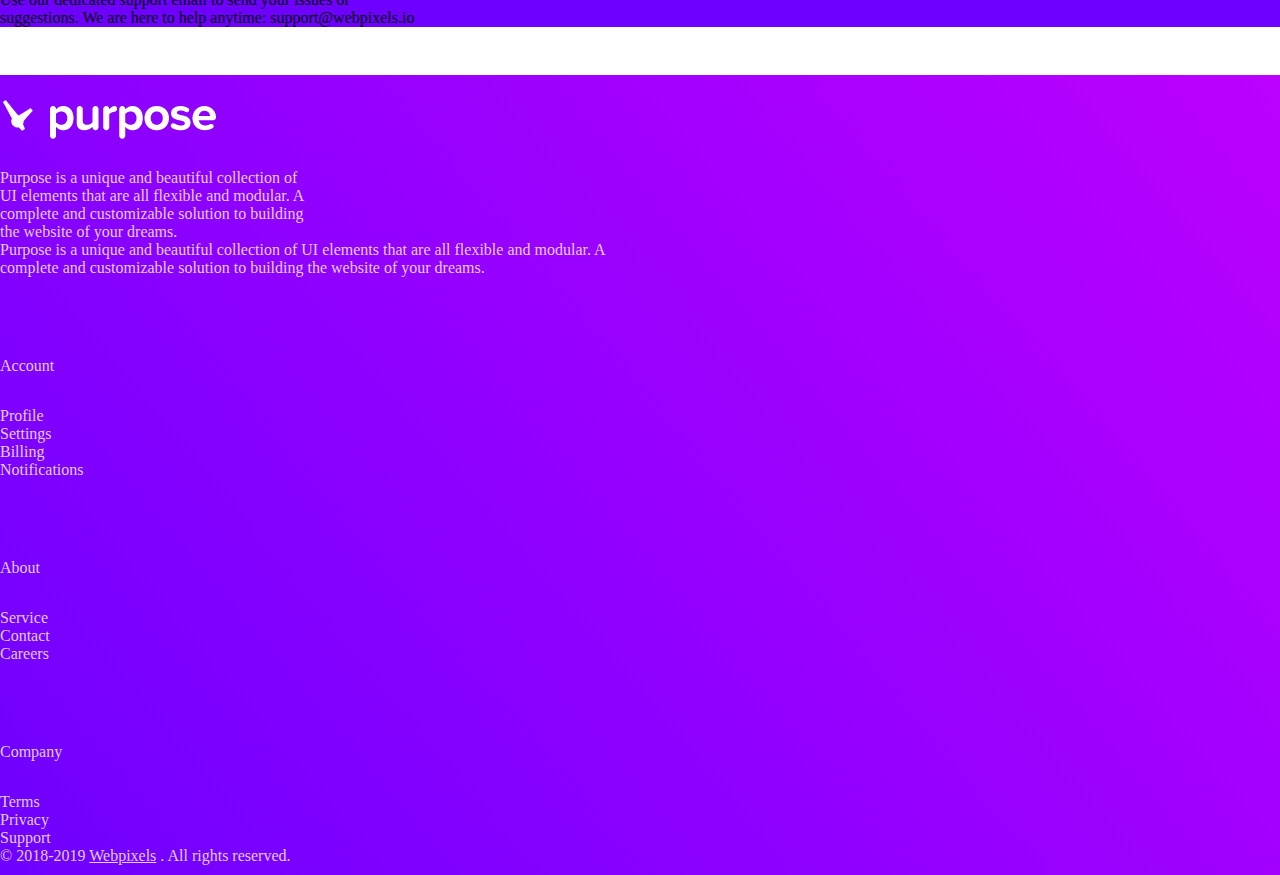
==== commit 66983ee6: "feat: added  container and footer" ====
--- a/index.html
+++ b/index.html
@@ -758,20 +758,23 @@
         </div>
     </div>
     <div class="container">
-    <div class="row">
-        <div class="col col-12 text-center pt-5">
-            <p><span class="span-good">*Good to know!</span>You are not limited to the examples we've built. We have the liberty to <br>choose any of the page layouts and components from the package and create your own <br>version.</p>
-        </div>
-    </div>
+        <div class="row">
+            <div class="col col-12 text-center pt-5">
+                <p><span class="span-good">*Good to know!</span>You are not limited to the examples we've built. We have
+                    the liberty to <br>choose any of the page layouts and components from the package and create your
+                    own <br>version.</p>
+            </div>
+        </div>
     </div>
     <div class="container">
         <div class="row pt-5 d-flex justify-content-around align-items-center flex-wrap-reverse">
             <div class="col-lg-5">
                 <img class="img w-100" src="./presentation-1.png" alt="">
-            </div> 
+            </div>
             <div class="col-lg-5 text-start">
                 <h2 class="title pt-5  mb-3 mt-2">Change the way you build <br>wesites. Forever.</h2>
-                <p class="paragraph-title">With Purpose you get components and examples, <br>including tons of variables that will help you <br>customize this theme with ease.</p>
+                <p class="paragraph-title">With Purpose you get components and examples, <br>including tons of variables
+                    that will help you <br>customize this theme with ease.</p>
                 <a class="link" href="#">Purchase now</a>
             </div>
         </div>
@@ -780,11 +783,18 @@
         <div class="row pt-5 d-flex align-items-center flex-wrap-reverse">
             <div class="col-lg-5 text-start">
                 <h2 class="title pb- mb-3 mt-2">A complete solution for developers & designers</h2>
-                <p class="paragraph-title">With Purpose you get components and examples, <br>including tons of variables that will help you customize <br>this theme with ease.</p>
+                <p class="paragraph-title">With Purpose you get components and examples, <br>including tons of variables
+                    that will help you customize <br>this theme with ease.</p>
                 <ul class="list">
-                    <li class="list-item"><i class="fas fa-store-alt"></i> <p class="p ms-2">Perfect for modern startups</p></li>
-                    <li class="list-item"><i class="fa-solid fa-palette text-warning"></i> <p class="p ms-2">Built with customization and ease-of-use at its core</p></li>
-                    <li class="list-item"><i class="fa-solid fa-gear text-success"></i> <p class="p ms-2">Quality design and thoughfully crafted code</p></li>
+                    <li class="list-item"><i class="fas fa-store-alt"></i>
+                        <p class="p ms-2">Perfect for modern startups</p>
+                    </li>
+                    <li class="list-item"><i class="fa-solid fa-palette text-warning"></i>
+                        <p class="p ms-2">Built with customization and ease-of-use at its core</p>
+                    </li>
+                    <li class="list-item"><i class="fa-solid fa-gear text-success"></i>
+                        <p class="p ms-2">Quality design and thoughfully crafted code</p>
+                    </li>
                 </ul>
             </div>
             <div class="col-lg-7">
@@ -795,38 +805,44 @@
     <div class="container">
         <div class="row pt-5">
             <div class="col col-12 text-center">
-              <h2 class="title">Built for awesomeness</h2>
-              <p class="paragraph-title">We use the latest technologies and tools in order to create a better code that <br>not only works great, but it is easy easy to work with too.</p>  
+                <h2 class="title">Built for awesomeness</h2>
+                <p class="paragraph-title">We use the latest technologies and tools in order to create a better code
+                    that <br>not only works great, but it is easy easy to work with too.</p>
             </div>
         </div>
     </div>
     <div class="container">
         <div class="row pt-5">
             <div class="col-lg-4 col-sm-12 pt-5 pb-2">
-                <div class="card align-items-center over-shadow-lg px-4 py-4 h-100">
-                   <div class="card-body d-flex align-items-center px-4 pb-5 text-start">
-                        <i class="fab fa-html5"></i>
+                <div class="card align-items-center over-shadow-lg px-4 py-4 h-100 shadow-lg">
+                    <div class="card-body d-flex align-items-center px-4 pb-5 text-start">
+                        <i class="fab fa-html5 fab-size-script"></i>
                         <h5 class="card-title ms-3">Created with the<br>latest technologies</h5>
-                   </div>    
-                        <p class="card-text text-center">We use the latest technologies and <br>tools in order to create a better code <br>that not only works great, but it is <br>easy easy to work with too</p>
+                    </div>
+                    <p class="card-text text-center">We use the latest technologies and <br>tools in order to create a
+                        better code <br>that not only works great, but it is <br>easy easy to work with too</p>
                 </div>
             </div>
             <div class="col-lg-4 col-sm-12 pt-5 pb-2">
-                <div class="card align-items-center over-shadow-lg px-4 py-4 h-100">
-                   <div class="card-body d-flex align-items-center px-4 pb-5 text-start">
-                        <i class="fab fa-node-js"></i>
+                <div class="card align-items-center over-shadow-lg px-4 py-4 h-100 shadow-lg">
+                    <div class="card-body d-flex align-items-center px-4 pb-5 text-start">
+                        <i class="fab fa-node-js fab-size-script"></i>
                         <h5 class="card-title ms-3">Built by developers <br>for developers</h5>
-                   </div>    
-                        <p class="card-text">You don't only need a theme, but <br>also great tools in order to ease the <br>process or building and customizing. <br>And this is exactly what we offer <br>you.</p>
+                    </div>
+                    <p class="card-text">You don't only need a theme, but <br>also great tools in order to ease the
+                        <br>process or building and customizing. <br>And this is exactly what we offer <br>you.
+                    </p>
                 </div>
             </div>
             <div class="col-lg-4 col-sm-12 pt-5 pb-2">
-                <div class="card align-items-center over-shadow-lg px-4 py-4 h-100">
-                   <div class="card-body d-flex align-items-center px-4 pb-5 text-start">
-                        <i class="fas fa-thumbs-up"></i>
+                <div class="card align-items-center over-shadow-lg px-4 py-4 h-100 shadow-lg">
+                    <div class="card-body d-flex align-items-center px-4 pb-5 text-start">
+                        <i class="fas fa-thumbs-up fab-size-script"></i>
                         <h5 class="card-title ms-3">Made for great first <br>impressions</h5>
-                   </div>    
-                        <p class="card-text">is lighter and faster than most of the <br>themes out there which means you <br>get more for less. Check out the <br>components and examples pages</p>
+                    </div>
+                    <p class="card-text">is lighter and faster than most of the <br>themes out there which means you
+                        <br>get more for less. Check out the <br>components and examples pages
+                    </p>
                 </div>
             </div>
         </div>
@@ -836,7 +852,9 @@
             <div class="row mt-5">
                 <div class="col col-12 text-center">
                     <h1>Complete features at your hand</h1>
-                    <p class="p mt-2">Purpose is a great premium UI package including all the important and needed features so <br>you can jumpstart the hard work and get right to the website creation fast and easy with <br>more than 100 customized Bootstrap components and 15+ integrated plugins.</p>
+                    <p class="p mt-2">Purpose is a great premium UI package including all the important and needed
+                        features so <br>you can jumpstart the hard work and get right to the website creation fast and
+                        easy with <br>more than 100 customized Bootstrap components and 15+ integrated plugins.</p>
                     <button class="btn btn-dark rounded-pill btn-icon hover-translate-y-n3 mb-4 mb-md-0 mt-4">
                         <span class="btn-icon"><i class="fas fa-shopping-basket"></i></span>
                         <span class="btn-text">Purchase now</span>
@@ -853,7 +871,8 @@
         <div class="row mt-5">
             <div class="col col-12 text-center">
                 <h2 class="title">What our customers say</h2>
-                <p class="paragraph-title">Start building fast, beautiful and modern looking websites in no time using our <br>theme.</p>
+                <p class="paragraph-title">Start building fast, beautiful and modern looking websites in no time using
+                    our <br>theme.</p>
             </div>
         </div>
         <div class="row justify-content-center mt-6">
@@ -869,8 +888,11 @@
                                 <small>Google</small>
                             </div>
                         </div>
-                        <p>Amazing template! All-in-one, <br>clean code, beautiful design, and <br>really not hard to work <br>with.Highly recommended for <br>any kind on website.</p>
-                        <span class="star"><i class="star fas fa-star voted"></i><i class="star fas fa-star voted"></i><i class="star fas fa-star voted"></i><i class="star fas fa-star voted"></i><i class="star fas fa-star voted"></i></span>
+                        <p>Amazing template! All-in-one, <br>clean code, beautiful design, and <br>really not hard to
+                            work <br>with.Highly recommended for <br>any kind on website.</p>
+                        <span class="star"><i class="star fas fa-star voted"></i><i
+                                class="star fas fa-star voted"></i><i class="star fas fa-star voted"></i><i
+                                class="star fas fa-star voted"></i><i class="star fas fa-star voted"></i></span>
                     </div>
                 </div>
             </div>
@@ -886,8 +908,11 @@
                                 <small>Google</small>
                             </div>
                         </div>
-                        <p>Amazing template! All-in-one, <br>clean code, beautiful design, and <br>really not hard to work <br>with.Highly recommended for <br>any kind on website.</p>
-                        <span class="star"><i class="star fas fa-star voted"></i><i class="star fas fa-star voted"></i><i class="star fas fa-star voted"></i><i class="star fas fa-star voted"></i><i class="star fas fa-star voted"></i></span>
+                        <p>Amazing template! All-in-one, <br>clean code, beautiful design, and <br>really not hard to
+                            work <br>with.Highly recommended for <br>any kind on website.</p>
+                        <span class="star"><i class="star fas fa-star voted"></i><i
+                                class="star fas fa-star voted"></i><i class="star fas fa-star voted"></i><i
+                                class="star fas fa-star voted"></i><i class="star fas fa-star voted"></i></span>
                     </div>
                 </div>
             </div>
@@ -903,8 +928,11 @@
                                 <small>Google</small>
                             </div>
                         </div>
-                        <p>Amazing template! All-in-one, <br>clean code, beautiful design, and <br>really not hard to work <br>with.Highly recommended for <br>any kind on website.</p>
-                        <span class="star"><i class="star fas fa-star voted"></i><i class="star fas fa-star voted"></i><i class="star fas fa-star voted"></i><i class="star fas fa-star voted"></i><i class="star fas fa-star voted"></i></span>
+                        <p>Amazing template! All-in-one, <br>clean code, beautiful design, and <br>really not hard to
+                            work <br>with.Highly recommended for <br>any kind on website.</p>
+                        <span class="star"><i class="star fas fa-star voted"></i><i
+                                class="star fas fa-star voted"></i><i class="star fas fa-star voted"></i><i
+                                class="star fas fa-star voted"></i><i class="star fas fa-star voted"></i></span>
                     </div>
                 </div>
             </div>
@@ -913,91 +941,168 @@
     <div class="container">
         <div class="row text-center mt-5 mb-5">
             <h2 class="title">Really useful features</h2>
-            <p class="paragraph-title">You get all Bootstrap components fully customized. Besides, you receive <br>another numerous plugins out of the box and ready to use.</p>
+            <p class="paragraph-title">You get all Bootstrap components fully customized. Besides, you receive
+                <br>another numerous plugins out of the box and ready to use.
+            </p>
         </div>
         <div class="row mt-6">
-            <div class="col col-xl-3 col-lg-6 text-start col-sm-12">
-                <i class="fab fa-twitter fas icon fab-size mb-5"></i>
+            <div class="col col-xl-3 col-lg-6 col-md-6 text-start col-sm-12">
+                <i class="fab fa-twitter fas-color icon fab-size mb-5"></i>
                 <h3 class="title fs-5">Latest Bootstrap</h3>
-                <p class="paragraph-title fs-6 d-block d-sm-none">A responsive and mobile-first <br>theme built with the world's most <br>popular component library.</p>
-                <p class="paragraph-title fs-6 d-none d-sm-block">Nicely customized components that can be reused anytime and <br>anywhere in your project.</p>
-            </div>
-            <div class="col col-xl-3 col-lg-6 text-start col-sm-12">
-                <i class="fab fa-sass fab-size-script fas mb-5"></i>
+                <p class="paragraph-title fs-6 d-block d-sm-none">A responsive and mobile-first <br>theme built with the
+                    world's most <br>popular component library.</p>
+                <p class="paragraph-title fs-6 d-none d-sm-block">Nicely customized components that can be reused
+                    anytime and <br>anywhere in your project.</p>
+            </div>
+            <div class="col col-xl-3 col-lg-6 col-md-6 text-start col-sm-12">
+                <i class="fab fa-sass fab-size-script fas-color mb-5"></i>
                 <h3 class="title fs-5">Built with Sass</h3>
-                <p class="paragraph-title fs-6 d-block- d-sm-none">Change one variable and the <br>theme adapts. Colors, fonts, sizes ... <br>you name it.</p>
-                <p class="paragraph-title fs-6 d-none d-sm-block">Nicely customized components that can be reused anytime and <br>anywhere in your project.</p>
-            </div>
-            <div class="col col-xl-3 col-lg-6 text-start col-sm-12">
-                <i class="fas fa-layer-group fab-size-script mb-5"></i>
+                <p class="paragraph-title fs-6 d-block- d-sm-none">Change one variable and the <br>theme adapts. Colors,
+                    fonts, sizes ... <br>you name it.</p>
+                <p class="paragraph-title fs-6 d-none d-sm-block">Nicely customized components that can be reused
+                    anytime and <br>anywhere in your project.</p>
+            </div>
+            <div class="col col-xl-3 col-lg-6 col-md-6 text-start col-sm-12">
+                <i class="fas fa-layer-group fab-size-script mb-5 fas-color"></i>
                 <h3 class="title fs-5">700+ Components</h3>
-                <p class="paragraph-title fs-6 d-block d-sm-none">Nicely customized components that <br>can be reused anytime and <br>anywhere in your project.</p>
-                <p class="paragraph-title fs-6 d-none d-sm-block">Nicely customized components that can be reused anytime and <br>anywhere in your project.</p>
-            </div>
-            <div class="col col-xl-3 col-lg-6 text-start col-sm-12">
-                <i class="fas fa-puzzle-piece fab-size-script mb-5"></i>
+                <p class="paragraph-title fs-6 d-block d-sm-none">Nicely customized components that <br>can be reused
+                    anytime and <br>anywhere in your project.</p>
+                <p class="paragraph-title fs-6 d-none d-sm-block">Nicely customized components that can be reused
+                    anytime and <br>anywhere in your project.</p>
+            </div>
+            <div class="col col-xl-3 col-lg-6 col-md-6 text-start col-sm-12">
+                <i class="fas fa-puzzle-piece fab-size-script mb-5 fas-color"></i>
                 <h3 class="title fs-5">Everything is modular</h3>
-                <p class="paragraph-title fs-6 d-block d-sm-none">Nicely customized components that <br>can be reused anytime and <br>anywhere in your project.</p>
-                <p class="paragraph-title fs-6 d-none d-sm-block">Nicely customized components that can be reused anytime and <br>anywhere in your project.</p>
+                <p class="paragraph-title fs-6 d-block d-sm-none">Nicely customized components that <br>can be reused
+                    anytime and <br>anywhere in your project.</p>
+                <p class="paragraph-title fs-6 d-none d-sm-block">Nicely customized components that can be reused
+                    anytime and <br>anywhere in your project.</p>
             </div>
         </div>
         <div class="row mt-6">
-            <div class="col col-xl-3 col-lg-6 text-start col-sm-12">
-                <i class="fab fa-twitter fas icon fab-size mb-5"></i>
+            <div class="col col-xl-3 col-lg-6 col-md-6 text-start col-sm-12">
+                <i class="fab fa-twitter fas icon fab-size mb-5 fas-color"></i>
                 <h3 class="title fs-5">Latest Bootstrap</h3>
-                <p class="paragraph-title fs-6 d-block d-sm-none">A responsive and mobile-first <br>theme built with the world's most <br>popular component library.</p>
-                <p class="paragraph-title fs-6 d-none d-sm-block">Nicely customized components that can be reused anytime and <br>anywhere in your project.</p>
-            </div>
-            <div class="col col-xl-3 col-lg-6 text-start col-sm-12">
-                <i class="fab fa-sass fab-size-script fas mb-5"></i>
+                <p class="paragraph-title fs-6 d-block d-sm-none">A responsive and mobile-first <br>theme built with the
+                    world's most <br>popular component library.</p>
+                <p class="paragraph-title fs-6 d-none d-sm-block">Nicely customized components that can be reused
+                    anytime and <br>anywhere in your project.</p>
+            </div>
+            <div class="col col-xl-3 col-lg-6 col-md-6 text-start col-sm-12">
+                <i class="fab fa-sass fab-size-script fas-color mb-5"></i>
                 <h3 class="title fs-5">Built with Sass</h3>
-                <p class="paragraph-title fs-6 d-block d-sm-none">Change one variable and the <br>theme adapts. Colors, fonts, sizes ... <br>you name it.</p>
-                <p class="paragraph-title fs-6 d-none d-sm-block">Nicely customized components that can be reused anytime and <br>anywhere in your project.</p>
-            </div>
-            <div class="col col-xl-3 col-lg-6 text-start col-sm-12">
-                <i class="fas fa-layer-group fab-size-script mb-5"></i>
+                <p class="paragraph-title fs-6 d-block d-sm-none">Change one variable and the <br>theme adapts. Colors,
+                    fonts, sizes ... <br>you name it.</p>
+                <p class="paragraph-title fs-6 d-none d-sm-block">Nicely customized components that can be reused
+                    anytime and <br>anywhere in your project.</p>
+            </div>
+            <div class="col col-xl-3 col-lg-6 col-md-6 text-start col-sm-12">
+                <i class="fas fa-layer-group fab-size-script mb-5 fas-color"></i>
                 <h3 class="title fs-5">700+ Components</h3>
-                <p class="paragraph-title fs-6 d-block d-sm-none">Nicely customized components that <br>can be reused anytime and <br>anywhere in your project.</p>
-                <p class="paragraph-title fs-6 d-none d-sm-block">Nicely customized components that can be reused anytime and <br>anywhere in your project.</p>
-            </div>
-            <div class="col col-xl-3 col-lg-6 text-start col-sm-12">
-                <i class="fas fa-puzzle-piece fab-size-script mb-5"></i>
+                <p class="paragraph-title fs-6 d-block d-sm-none">Nicely customized components that <br>can be reused
+                    anytime and <br>anywhere in your project.</p>
+                <p class="paragraph-title fs-6 d-none d-sm-block">Nicely customized components that can be reused
+                    anytime and <br>anywhere in your project.</p>
+            </div>
+            <div class="col col-xl-3 col-lg-6 col-md-6 text-start col-sm-12">
+                <i class="fas fa-puzzle-piece fab-size-script mb-5 fas-color"></i>
                 <h3 class="title fs-5">Everything is modular</h3>
-                <p class="paragraph-title fs-6 d-block d-sm-none">Nicely customized components that <br>can be reused anytime and <br>anywhere in your project.</p>
-                <p class="paragraph-title fs-6 d-none d-sm-block">Nicely customized components that can be reused anytime and <br>anywhere in your project.</p>
+                <p class="paragraph-title fs-6 d-block d-sm-none">Nicely customized components that <br>can be reused
+                    anytime and <br>anywhere in your project.</p>
+                <p class="paragraph-title fs-6 d-none d-sm-block">Nicely customized components that can be reused
+                    anytime and <br>anywhere in your project.</p>
             </div>
         </div>
     </div>
     <div class="container">
-        <div class="row mt-6">
-            <div class="col col-lg-6 col-sm-12">
-                <div class="card dark shadow hover-shadow-lg">
-                    <div class="card-body py-5">
-                        <div class="d-flex">
-                            <i class="fas fa-file-alt text-white fab-size-script"></i>
-                        </div>
-                        <div class="text-icon">
-                            <h3 class="text-light">70+ example pages</h3>
-                            <p class="text-light">You get 70+ pre-built pages for a variety of purposes that <br>makes it the ideal point to start building websites of any <br>kind.</p>
-                        </div>
-                    </div>
-                </div>
-            </div>
-            <div class="col col-lg-6 col-sm-12">
-                <div class="card violet shadow hover-shadow-lg">
-                    <div class="card-body py-5">
-                        <div class="d-flex">
-                            <i class="fas fa-question-circle fab-size-script"></i>
-                        </div>
-                        <div class="text-icon">
-                            <h3 class="text-light">70+ example pages</h3>
-                            <p class="text-light">You get 70+ pre-built pages for a variety of purposes that <br>makes it the ideal point to start building websites of any <br>kind.</p>
-                        </div>
-                    </div>
-                </div>
-            </div>
+        <div class="row pt-5 d-flex">
+            <div class="col d-flex justify-content-around">
+                <div class="card-support py-5 px-1 dark d-flex w-50 mx-1">
+                    <div class="card-icon ms-4 me-4">
+                        <i class="fas fa-file-alt text-white fab-size-script"></i>
+                    </div>
+                    <div class="card-icon-text">
+                        <h5 class="text-white">70+ example pages</h5>
+                        <p class="text-white fs-6 text">You get 70+ pre-built pages for a variety of purposes that makes
+                            it the ideal point to start building websites of any kind.</p>
+                    </div>
+                </div>
+
+                <div class="card-support py-5 px-1 violet d-flex w-50 mx-1">
+                    <div class="card-icon ms-4 me-4">
+                        <i class="fas fa-question-circle fab-size-script"></i>
+                    </div>
+                    <div class="card-icon-text">
+                        <h5 class="text-white">6 months technical support</h5>
+                        <p class="text-white fs-6 text">Use our dedicated support email to send your issues or
+                            <br>suggestions. We are here to help anytime: support@webpixels.io
+                        </p>
+                    </div>
+                </div>
+            </div>
+
+        
         </div>
     </div>
+    <footer>
+        <div class="footer back-color">
+
+            <div class="container">
+                <div class="row">
+                    <div class="col-lg-4 col-12 mt-6">
+                        <a href="#"><img src="./white.png" alt=""></a>
+                        <p class="color d-block d-sm-none">Purpose is a unique and beautiful collection of <br>UI elements that are
+                            all flexible and modular. A <br>complete and customizable solution to building <br>the
+                            website of your dreams.</p>
+                        <p class="color d-none d-sm-block">Purpose is a unique and beautiful collection of UI elements that are
+                                all flexible and modular. A <br>complete and customizable solution to building the
+                                website of your dreams.</p>    
+                    </div>
+                    <div class="col-lg-2"></div>
+                    <div class="col-lg-2 col-md-4 col-sm-6">
+                        <ul class="list-footer">
+                            <li>Account</li>
+                            <li class="list-footer-item mb-2">Profile</li>
+                            <li class="mb-2 cursor">Settings</li>
+                            <li class="mb-2 cursor">Billing</li>
+                            <li class="mb-2 cursor">Notifications</li>
+                        </ul>
+                    </div>
+                    <div class="col-lg-2 col-md-4 col-sm-6">
+                        <ul class="list-footer">
+                            <li>About</li>
+                            <li class="list-footer-item mb-2">Service</li>
+                            <li class="mb-2 cursor">Contact</li>
+                            <li class="mb-2 cursor">Careers</li>
+                        </ul>
+                    </div>
+                    <div class="col-lg-2 col-md-4 col-sm-6">
+                        <ul class="list-footer">
+                            <li>Company</li>
+                            <li class="list-footer-item mb-2">Terms</li>
+                            <li class="mb-2 cursor">Privacy</li>
+                            <li class="mb-2 cursor">Support</li>
+                        </ul>
+                    </div>
+                </div>
+                <div class="row align-items-center justify-content-md-between mt-4">
+                    <div class=" col-sm-12 col-md-8 col-lg-4">
+                        <span class="color p-2">© 2018-2019 <a class="color" href="#">Webpixels</a> . All rights
+                            reserved.</span>
+                    </div>
+                    <div class="col-sm-12 col-md-4 col-lg-3">
+                        <ul class="d-flex list-footer justify-content-end mt-3">
+                        <ul class="d-flex list-footer justify-content-center mt-3">    
+                            <li><a class="color p-2" href="#"><i class="fab fa-dribbble"></i></a></li>
+                            <li><a class="color p-2" href="#"><i class="fab fa-instagram"></i></a></li>
+                            <li><a class="color p-2" href="#"><i class="fab fa-github"></i></a></li>
+                            <li><a class="color p-2" href="#"><i class="fab fa-facebook"></i></a></li>
+                        </ul>
+                    </div>
+                </div>
+            </div>
+        </div>
+    </footer>
 </body>
 
 </html>--- a/css/style.css
+++ b/css/style.css
@@ -160,7 +160,11 @@
     
 }
 
-.fas {
+.fas-violet {
+    color: #9B0DFF;
+}
+
+.fas-color {
     color: #6e00ff;
 }
 
@@ -173,7 +177,7 @@
 }
 
 .back-color {
-    height: 500px;
+    height: 800px;
     margin-top: 2rem;
     background-image: linear-gradient(50deg, #6e00ff 0, #bb00ff 100%);
 }
@@ -200,9 +204,28 @@
 }
 
 .dark {
-    background-image: linear-gradient(50deg, #273444 0, #272b44 100%);
+    background-color: #273444;
 }
 
 .violet {
     background-color: #6e00ff;
-}+}
+
+.color {
+    color: rgb(255 255 255 / 80%);
+}
+
+.list-footer {
+    list-style-type: none;
+    color: rgb(255 255 255 / 80%);
+    margin-top: 5rem;
+}
+
+.list-footer-item {
+    margin-top: 2rem;
+    cursor: pointer;
+}
+
+.cursor {
+    cursor: pointer;
+}
